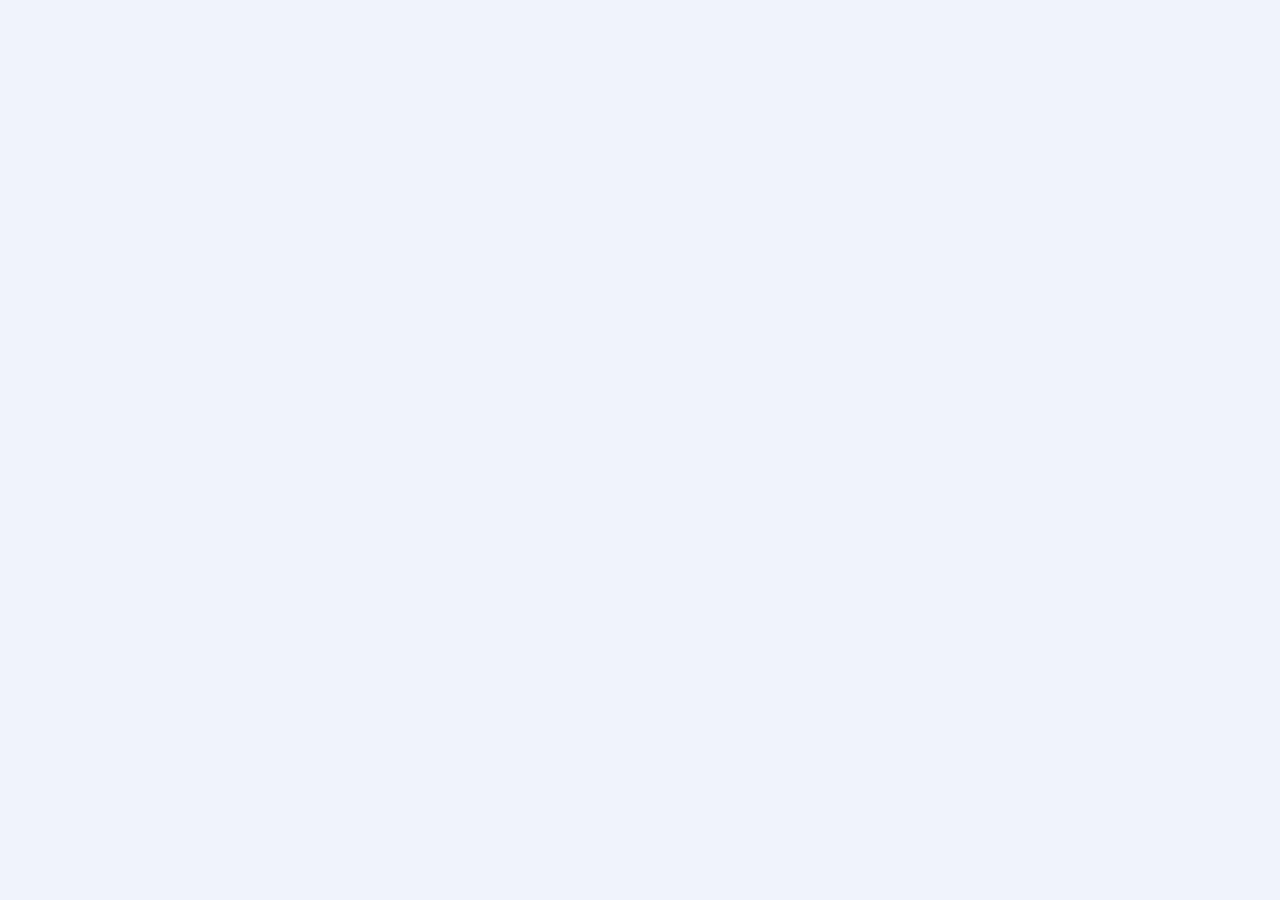
==== index.html @ 88517cd9 "restore app as index" ====
﻿<!DOCTYPE html>
<html lang="zh-CN">
<head>
    <meta charset="UTF-8">
    <script src="js/supabase-init.js"></script>
    <script src="https://cdn.jsdelivr.net/npm/@supabase/supabase-js@2/dist/umd/supabase.min.js" crossorigin="anonymous" onload="window.initSupabase()"></script>
    <script src="https://cdn.jsdelivr.net/npm/lz-string@1.5.0/libs/lz-string.min.js" crossorigin="anonymous" onerror="this.onerror=null;this.src='https://unpkg.com/lz-string@1.5.0/libs/lz-string.min.js'"></script>
    <!-- 🟢 [修复] 添加 XLSX 库支持 Excel 导入导出功能 -->
    <script src="https://cdn.jsdelivr.net/npm/xlsx@0.18.5/dist/xlsx.full.min.js" crossorigin="anonymous" onerror="this.onerror=null;this.src='https://unpkg.com/xlsx@0.18.5/dist/xlsx.full.min.js'"></script>
    <!-- 🟢 [修复] 添加 Alpine.js（教师卡片依赖） -->
    <script defer src="https://cdn.jsdelivr.net/npm/alpinejs@3.x.x/dist/cdn.min.js" crossorigin="anonymous" onerror="this.onerror=null;this.src='https://unpkg.com/alpinejs@3.x.x/dist/cdn.min.js'"></script>
    <!-- 🟢 [修复] 添加 Chart.js（报告图表依赖） -->
    <script defer src="https://cdn.jsdelivr.net/npm/chart.js@4.4.1/dist/chart.umd.min.js" crossorigin="anonymous" onerror="this.onerror=null;this.src='https://unpkg.com/chart.js@4.4.1/dist/chart.umd.min.js'"></script>
    <!-- 🟢 [修复] 添加 SweetAlert2（Swal 依赖） -->
    <script defer src="https://cdn.jsdelivr.net/npm/sweetalert2@11/dist/sweetalert2.all.min.js" crossorigin="anonymous" onerror="this.onerror=null;this.src='https://unpkg.com/sweetalert2@11/dist/sweetalert2.all.min.js'"></script>
    <!-- 🟢 [新增] 添加 jsPDF（PDF导出） -->
    <script defer src="https://cdn.jsdelivr.net/npm/jspdf@2.5.1/dist/jspdf.umd.min.js" crossorigin="anonymous" onerror="this.onerror=null;this.src='https://unpkg.com/jspdf@2.5.1/dist/jspdf.umd.min.js'"></script>
    <link rel="stylesheet" href="styles.css">
    <script defer src="js/cloud-manager.js"></script>

    <!-- ================== 样式定义 (CSS) ================== -->
    <style>
       :root { 
               // --- 家长查分轻量包生成器 已迁移到 js/inquiry-package.js ---
               // --- 班级分析会 PPT 生成器 已迁移到 js/report-exports.js ---
        /* 评论区 (展示单科详情) */
        .insta-comments {
            padding: 0 14px 14px 14px;
            font-size: 14px;
        }
        .insta-comment-row {
            display: flex;
            justify-content: space-between;
            margin-bottom: 4px;
        }
        .insta-comm-user { font-weight: 600; margin-right: 5px; }
        .insta-comm-text { color: #262626; }
        .insta-comm-score { font-weight: bold; color: #262626; }
        .insta-comm-rank { font-size: 12px; color: #8e8e8e; margin-left: 5px; }

        .insta-timestamp {
            padding: 0 14px 14px;
            font-size: 10px;
            color: #8e8e8e;
            text-transform: uppercase;
        }

        /* === 2. 手机端管理界面样式 (Teacher/Admin Mobile) === */
        #mobile-manager-app {
            display: none; /* 默认隐藏，JS控制显示 */
            padding-bottom: 70px;
            background: #f3f4f6;
            min-height: 100vh;
        }

            // === 家长查分轻量包生成器 已迁移到 js/inquiry-package.js ===
            // === 班级分析会 PPT 生成器 已迁移到 js/report-exports.js ===
                    </label>
                    <input type="text" id="login-class" placeholder="请输入班级 (仅家长/学生必填)" 
                           style="width:100%; padding:10px; border:1px solid #cbd5e1; border-radius:6px; outline:none;"
                           onkeydown="if(event.key==='Enter') Auth.login()">
                </div>

                        // === 家长查分轻量包生成器 已迁移到 js/inquiry-package.js ===
                        // === 班级分析会 PPT 生成器 已迁移到 js/report-exports.js ===
            <div class="sec-head">
                <h2>
                    <i class="ti ti-target"></i> 指标生达标核算
                    <span class="module-help-btn" onclick="showModuleHelp('indicator')">📘 计分公式</span>
                </h2>
                <div>
                    <button class="btn btn-blue" onclick="openTargetEditor()">
                        <i class="ti ti-edit"></i> 在线调整目标
                    </button>
                    <button class="btn btn-green" id="btn-indicator-calc" onclick="calcIndicators()">开始计算</button>
                    <button class="btn" onclick="exportExcel('indicator')">导出结果</button>
                </div>
            </div>
            <details class="explain-panel">
                <summary>口径说明（点击展开）</summary>
                <div class="explain-content">
                    <p>指标线：根据设定的名次或比例自动换算为分数线。</p>
                    <p>达标人数：总分达到对应指标线的学生数。</p>
                    <p>达标率：达标人数 ÷ 实考人数。</p>
                    <p>指标得分：按达标率进行标准化折算，用于校际比较。</p>
                </div>
            </details>
            <div class="table-wrap"><table id="tb-indicator"><thead><tr><th>学校名称</th><th>指标一(目标/达标)</th><th>得分</th><th>指标二(目标/达标)</th><th>得分</th><th>指标生总分</th><th>排名</th></tr></thead><tbody></tbody></table></div>
        </div>

        <!-- 5. 综合总排名 -->
        <div id="summary" class="section card-box">
            <div class="sec-head">
                <h2>
                    <i class="ti ti-report"></i> 综合分析报告 <span class="badge" style="background:#16a34a;">⭐ 教务常用</span>
                    <span class="module-help-btn" onclick="showModuleHelp('summary')">📘 权重说明</span>
                </h2>
                <div>
                    <button class="btn btn-green" onclick="calcSummary()">生成总排名</button>
                    <button class="btn btn-green" onclick="exportSummaryTable()">导出报告</button>
                    <button class="btn btn-orange" onclick="exportPPTReport()">
                        <i class="ti ti-presentation"></i> 导出汇报PPT
                    </button>
</div></div>
            <div class="table-wrap"><table id="tb-summary"><thead><tr><th>学校名称</th><th>两率一分得分</th><th>后1/3得分</th><th>指标生得分</th><th>综合总分</th><th>总排名</th></tr></thead><tbody></tbody></table></div>
        </div>

        <!-- 6. 本校教师分析 -->
        <div id="teacher-analysis" class="section card-box">
            <div class="sec-head">
                <h2>
                    <i class="ti ti-school"></i> 本校教师教学分析 <span class="badge" style="background:#0ea5e9;">📊 班主任必看</span>
                    <span class="module-help-btn" onclick="showModuleHelp('teacher')">📘 评价模型</span>
                </h2>
                <button class="btn" onclick="exportTeacherAnalysis()">导出教师分析</button>
            </div>
            <div class="info-bar" style="display:flex; align-items:center; justify-content:space-between; gap:10px;">
                <span>本校教师教学分析基于导入的教师信息和成绩数据，展示教师所教班级的整体表现，并与乡镇学校进行对比。</span>
                <button id="teacher-sync-cta" class="btn btn-orange" style="display:none; white-space:nowrap;" onclick="openTeacherSync()">去同步任课表</button>
            </div>
            <details class="explain-panel">
                <summary>指标口径说明（点击展开）</summary>
                <div class="explain-content">
                    <p>平均分：该教师所教班级、该学科所有有效成绩的算术平均。</p>
                    <p>优秀线/及格线：按年级实考人数比例自动划定，9年级优秀线取前15%，其他年级取前20%，及格线取前50%；单校总分可按“名次线”换算。</p>
                    <p>优秀率：优秀人数 ÷ 实考人数，优秀线来自本次年级分布阈值。</p>
                    <p>及格率：及格人数 ÷ 实考人数，及格线来自本次年级分布阈值。</p>

                    // === 家长查分轻量包生成器 已迁移到 js/inquiry-package.js ===
                    // === 班级分析会 PPT 生成器 已迁移到 js/report-exports.js ===
                </div>
            </div>
        </div>
        

            // === 家长查分轻量包生成器 已迁移到 js/inquiry-package.js ===
            // === 班级分析会 PPT 生成器 已迁移到 js/report-exports.js ===
                        </select>
                    </div>
                    <div style="margin-bottom:10px;">
                        <label style="font-size:12px;">榜单类型：</label>
                        <select id="posterSubjectSelect" style="width:100%; margin-bottom:5px;">
                            <option value="total">🏆 总分光荣榜</option>
                            <!-- JS动态填充科目 -->
                        </select>
                    </div>
                    <div style="margin-bottom:10px;">
                        <label style="font-size:12px;">上榜人数：</label>
                        <input type="number" id="posterCount" value="10" min="1" max="50" style="width:100%;">
                    </div>

                    <h4 style="margin-bottom:10px; border-bottom:1px solid #eee; padding-bottom:5px; margin-top:20px;">📝 3. 文案定制</h4>
                    <div style="margin-bottom:5px;"><input type="text" id="posterTitleInput" value="光荣榜" placeholder="大标题" style="width:100%;"></div>
                    <div style="margin-bottom:10px;"><input type="text" id="posterSubInput" value="本次期末考试优秀名单" placeholder="副标题" style="width:100%;"></div>
                    
                    <button class="btn btn-primary" style="width:100%; margin-top:10px;" onclick="renderPoster()">🔄 生成/刷新预览</button>
                </div>

                <!-- 右侧：预览画布 -->
                <div class="poster-preview-area">
                    <div id="poster-canvas" class="poster-canvas theme-red">
                        <div class="p-header">
                            <h1 class="p-title" contenteditable="true">光荣榜</h1>
                            <div class="p-sub" contenteditable="true">2024-2025学年 第一学期期末考试</div>
                        </div>
                        <div class="p-list" id="poster-list-container">
                            <!-- 列表项将在这里生成 -->
                            <div style="text-align:center; padding-top:100px; opacity:0.7;">
                                请在左侧选择数据并点击生成
                            </div>
                        </div>
                        <div class="p-footer" contenteditable="true">
                            星光不问赶路人 · 时光不负有心人<br>
                            xx中学教务处 宣
                        </div>
                    </div>
                </div>
            </div>
        </div>
    </div>


    <!-- 语音控制入口 -->
    <div id="voice-fab" class="voice-fab" onclick="VoiceControl.toggle()" title="点击开启语音控制">
        <i class="ti ti-microphone"></i>
    </div>

    <!-- 全屏语音 HUD -->
    <div id="voice-hud" class="voice-hud" onclick="VoiceControl.stop()">
        <div class="voice-wave">
            <div class="voice-bar"></div><div class="voice-bar"></div><div class="voice-bar"></div><div class="voice-bar"></div><div class="voice-bar"></div>
        </div>
        <div id="voice-status" class="voice-text-main">正在聆听...</div>
        <div id="voice-result" class="voice-text-sub">请说出指令，例如：“打开全科总表”</div>
        
        <div class="voice-cmd-list">
            <div class="voice-cmd-item"><span class="voice-cmd-key">"看总榜"</span> 跳转综合排名</div>
            <div class="voice-cmd-item"><span class="voice-cmd-key">"看教师"</span> 教师分析</div>
            <div class="voice-cmd-item"><span class="voice-cmd-key">"查某某"</span> 搜索学生</div>
            <div class="voice-cmd-item"><span class="voice-cmd-key">"全屏模式"</span> 隐藏菜单</div>
            <div class="voice-cmd-item"><span class="voice-cmd-key">"退出语音"</span> 关闭语音</div>
        </div>
        <div style="margin-top: 30px; font-size: 12px; color: #64748b;">(点击任意处关闭)</div>
    </div>

    <div id="drill-modal" class="modal" style="display: none; z-index: 12000;">
        <!-- 修改点：style 中宽度改为 95%，max-width 改为 1200px，高度改为 90vh -->
        <div class="modal-content" style="width: 95%; max-width: 1200px; height: 90vh; display: flex; flex-direction: column;">
            
            <div style="display:flex; justify-content:space-between; align-items:center; border-bottom:1px solid #eee; padding-bottom:10px; margin-bottom:10px;">
                <div style="display:flex; align-items:center; gap:10px;">
                    <button id="drill-back-btn" class="btn btn-sm btn-gray hidden" onclick="DrillSystem.goBack()">
                        <i class="ti ti-arrow-left"></i> 返回
                    </button>
                    <h3 id="drill-title" style="margin:0; color:var(--primary); font-size:18px;">数据详情</h3>
                </div>
                
                <div style="display:flex; gap:10px; align-items:center;">
                    <!-- 新增导出按钮 -->
                    <button id="drill-export-btn" class="btn btn-sm btn-green" onclick="DrillSystem.exportExcel()">
                        <i class="ti ti-file-export"></i> 导出为Excel
                    </button>
                    <button onclick="document.getElementById('drill-modal').style.display='none'" style="border:none; background:none; font-size:24px; cursor:pointer;">&times;</button>
                </div>
            </div>
            
            <!-- 内容区域 -->
            <div id="drill-content" style="flex:1; overflow-y:auto;"></div>
            
            <!-- 底部统计 -->
            <div id="drill-footer" style="border-top:1px solid #eee; padding-top:10px; margin-top:10px; font-size:12px; color:#666; text-align:right;"></div>
        </div>
    </div>

    <div id="target-editor-modal" class="modal" style="display: none; z-index: 11500;">
        <div class="modal-content" style="width: 90%; max-width: 1000px;">
            <div style="display:flex; justify-content:space-between; align-items:center; border-bottom:1px solid #eee; padding-bottom:10px; margin-bottom:10px;">
                <h3 style="color:var(--primary); margin:0;">🎯 设定各校指标目标</h3>
                <button onclick="document.getElementById('target-editor-modal').style.display='none'" style="border:none; background:none; font-size:24px; cursor:pointer;">&times;</button>
            </div>
            
            <div class="info-bar" style="margin-bottom:10px;">
                💡 提示：此处修改将直接更新内存数据，记得点击“开始计算”刷新结果。
            </div>

            <div class="table-wrap" style="max-height: 50vh; overflow-y: auto;">
                <table id="target-editor-table">
                    <thead>
                        <tr>
                            <th>学校名称</th>
                            <th style="background:#e0f2fe;">指标一目标 (人)</th>
                            <th style="background:#fff7ed;">指标二目标 (人)</th>
                        </tr>
                    </thead>
                    <tbody></tbody>
                </table>
            </div>

            <div style="margin-top:15px; text-align:right;">
                <button class="btn btn-gray" onclick="document.getElementById('target-editor-modal').style.display='none'">取消</button>
                <button class="btn btn-primary" onclick="saveTargetEditor()">💾 保存并重算</button>
            </div>
        </div>
    </div>

    <style>
        /* 钻取弹窗专用样式 */
        .drill-class-grid { display: grid; grid-template-columns: repeat(auto-fill, minmax(140px, 1fr)); gap: 10px; }
        .drill-class-card { 
            background: #f8fafc; border: 1px solid #e2e8f0; border-radius: 8px; padding: 10px; 
            cursor: pointer; transition: all 0.2s; text-align: center;
        }
        .drill-class-card:hover { transform: translateY(-2px); box-shadow: 0 4px 6px rgba(0,0,0,0.05); border-color: var(--primary); background: #eff6ff; }
        .drill-val { font-size: 18px; font-weight: 800; color: var(--primary); margin: 5px 0; }
        .drill-label { font-size: 12px; color: #64748b; }
        
        .drill-stu-list { display: flex; flex-wrap: wrap; gap: 8px; }
        .drill-stu-tag { 
            background: white; border: 1px solid #cbd5e1; padding: 4px 10px; border-radius: 4px; 
            font-size: 13px; display: flex; align-items: center; gap: 5px;
        }
        .drill-stu-score { color: var(--primary); font-weight: bold; font-family: monospace; }
        .clickable-num { cursor: pointer; text-decoration: underline; color: var(--primary); font-weight: bold; }
        .clickable-num:hover { color: #d97706; }
    </style>
    <!-- 批量打印隐藏容器 -->
    <div id="batch-print-container" style="display:none;"></div>
    <div id="desk-labels-print-area"></div>
    <!-- 全局快捷搜索弹窗 -->
    <div id="spotlight-mask" class="spotlight-mask" onclick="closeSpotlight(event)">
        <div class="spotlight-box" onclick="event.stopPropagation()">
            <div class="spotlight-input-wrap">
                <i class="ti ti-search" style="font-size:24px; color:var(--primary); margin-right:10px;"></i>
                <input type="text" id="spotlight-input" class="spotlight-input" placeholder="输入姓名、学校或班级..." oninput="doSpotlightSearch()">
            </div>
            <div id="spotlight-results" class="spotlight-results"></div>
            <div class="spotlight-hint">输入关键字搜索，点击结果可直接跳转至该生分析报告</div>
        </div>
    </div>
    <!-- 教师详情模态框 -->
    <div class="modal" id="teacherModal" style="display: none;">
        <div class="modal-content">
            <div style="display:flex; justify-content:space-between; align-items:center; margin-bottom:20px; border-bottom:1px solid #eee; padding-bottom:15px;">
                <h3 id="modalTeacherName" style="color:var(--primary);">教师姓名</h3><button id="closeModal" style="background:none; border:none; font-size:24px; cursor:pointer;">&times;</button>
            </div>
            <div style="display:grid; grid-template-columns: 1fr 1fr; gap:20px; margin-bottom:20px;">
                <div class="bg-gray-50"><h4 style="margin-bottom:15px; color:#333;">教学概况</h4><div style="display:flex; justify-content:space-around;"><div class="stat-item"><div class="stat-value" id="modalAvgScore">0.00</div><div class="stat-label">平均分</div></div><div class="stat-item"><div class="stat-value" id="modalExcellentRate">0%</div><div class="stat-label">优秀率</div></div><div class="stat-item"><div class="stat-value" id="modalPassRate">0%</div><div class="stat-label">及格率</div></div></div></div>
                <div class="bg-gray-50"><h4 style="margin-bottom:15px; color:#333;">对比分析</h4><div style="margin-bottom:10px;"><div style="display:flex; justify-content:space-between; font-size:12px; margin-bottom:5px;"><span>平均分对比</span><span id="modalAvgComparison">0%</span></div><div style="height:8px; background:#e2e8f0; border-radius:4px; overflow:hidden;"><div id="modalAvgProgress" style="width:0; height:100%; transition:1s;"></div></div></div></div>
            </div>
            <table class="subject-table" id="modalSubjectTable"><thead><tr><th>学科</th><th>平均分</th><th>对比</th><th>优秀率</th><th>对比</th><th>及格率</th><th>对比</th></tr></thead><tbody></tbody></table>
        </div>
    </div>

    <div class="modal" id="mobileShareModal" style="display: none; z-index: 10001;">
        <div class="modal-content" style="max-width: 450px; text-align: center; background: #333;">
            <div style="display:flex; justify-content:space-between; align-items:center; margin-bottom:10px;">
                <h3 style="color:white; font-size:16px;">📱 长按/右键保存图片</h3>
                <button onclick="document.getElementById('mobileShareModal').style.display='none'" style="background:none; border:none; color:white; font-size:24px; cursor:pointer;">&times;</button>
            </div>
            <div id="mobile-img-result" style="max-height: 80vh; overflow-y: auto; border:1px solid #555;">
                <!-- 图片将生成在这里 -->
            </div>
            <div style="margin-top:15px;">
                <button class="btn btn-primary" onclick="downloadMobileImage()">⬇️ 下载图片</button>
            </div>
        </div>
    </div>
    <!-- 同名同姓/转班 手动映射确认框 -->
    <div class="modal" id="mappingModal" style="display: none; z-index: 10002;">
        <div class="modal-content" style="max-width: 700px;">
            <div style="border-bottom:1px solid #eee; padding-bottom:10px; margin-bottom:15px;">
                <h3 style="color:#d97706; font-size:18px;">⚠️ 检测到疑似同名/转班学生</h3>
                <p style="font-size:13px; color:#666; margin-top:5px;">
                    系统发现以下学生在“上次考试”中有同名记录，但班级不一致（可能转班了）。<br>
                    请手动确认对应关系，以便精确计算进退步。
                </p>
            </div>
            
            <div class="table-wrap" style="max-height: 50vh; overflow-y: auto;">
                <table id="mappingTable" style="width:100%; font-size:13px;">
                    <thead>
                        <tr>
                            <th style="background:#fef3c7;">当前学生 (本次)</th>
                            <th style="background:#fef3c7;">选择对应的上次记录</th>
                        </tr>
                    </thead>
                    <tbody></tbody>
                </table>
            </div>

            <div style="margin-top:20px; text-align:right; display:flex; justify-content:flex-end; gap:10px;">
                <button class="btn btn-gray" onclick="document.getElementById('mappingModal').style.display='none'">取消分析</button>
                <button class="btn btn-primary" onclick="confirmMappingsAndRun()">✅ 确认匹配并继续</button>
            </div>
        </div>
    </div>
    <!-- 电子奖状模态框 -->
    <div id="cert-modal" class="modal" style="display: none; z-index: 10005;">
        <div class="modal-content" style="max-width: 550px; text-align: center; background: #fff; padding: 10px;">
            <!-- 这里是奖状的可视化区域 -->
            <div id="cert-capture-area" style="padding: 40px; background: #fffaf0; border: 12px double #b45309; position: relative; overflow: hidden; box-shadow: inset 0 0 50px rgba(180,83,9,0.05);">
                <!-- 背景装饰：由于是单文件，我们用 CSS 画一个简易防伪印章效果 -->
                <div style="position: absolute; bottom: 30px; right: 40px; width: 100px; height: 100px; border: 3px solid rgba(220,38,38,0.2); border-radius: 50%; display: flex; align-items: center; justify-content: center; color: rgba(220,38,38,0.2); font-weight: bold; transform: rotate(-15deg); pointer-events: none; font-size: 14px;">教务处核准</div>
                
                <h1 style="color: #b45309; font-size: 42px; margin-bottom: 5px; font-family: 'STKaiti', '楷体', serif;">荣誉证书</h1>
                <div style="width: 150px; height: 3px; background: #b45309; margin: 0 auto 25px;"></div>
                
                <p style="font-size: 22px; margin-top: 20px; text-align: left; line-height: 2;">
                    <strong id="cert-name" style="border-bottom: 2px solid #333; padding: 0 15px; color: #1e293b;">张三</strong> 同学：
                </p>
                <p style="text-align: left; text-indent: 2.5em; line-height: 2; font-size: 18px; color: #374151;">
                    在本次 <span id="cert-exam-name" style="font-weight: bold; color: #2563eb;">期末考试</span> 中，凭借坚持不懈的努力和出色的表现，获得了
                    <strong id="cert-honor" style="color: #dc2626; font-size: 24px;">“进步之星”</strong>
                    光荣称号，特发此证，以资鼓励！
                </p>
                <div style="margin-top: 50px; text-align: right; padding-right: 20px;">
                    <p style="font-weight: bold; font-size: 18px; color: #1e293b;" id="cert-school-footer">XX中学教务处</p>
                    <p id="cert-date" style="color: #64748b;">2024年12月</p>
                </div>
            </div>
            
            <!-- 底部操作按钮 -->
            <div style="margin-top: 20px; display: flex; gap: 15px; padding: 10px;">
                <button class="btn btn-orange" style="flex:1; font-size: 16px; height: 45px;" onclick="downloadCertificate()">
                    <i class="ti ti-download"></i> 保存奖状为高清图片
                </button>
                <button class="btn btn-gray" style="width: 100px;" onclick="document.getElementById('cert-modal').style.display='none'">关闭</button>
            </div>
        </div>
    </div>
    <div id="school-profile-modal" class="modal" style="display: none;">
        <div class="modal-content" style="width: 95%; max-width: 1400px;">
            <div style="display:flex; justify-content:space-between; align-items:center; margin-bottom:15px;">
                <h3 id="sp-title" style="margin:0; color:var(--primary); font-size:20px;">🏫 学校画像</h3>
                <button onclick="document.getElementById('school-profile-modal').style.display='none'" style="border:none; background:none; font-size:24px; cursor:pointer;">&times;</button>
            </div>
            
            <div class="school-modal-grid">
                <!-- 左侧：雷达图 -->
                <div style="background:#f8fafc; border-radius:8px; padding:10px; border:1px solid #e2e8f0; height:300px; position:relative;">
                    <h4 style="text-align:center; font-size:13px; color:#64748b; margin-bottom:5px;">学科均衡度诊断 (vs 全镇均值)</h4>
                    <div style="height:260px; width:100%;"><canvas id="schoolRadarChart"></canvas></div>
                </div>
                
                <!-- 右侧：数据概览 -->
                <div>
                    <h4 style="margin-bottom:10px; border-left:4px solid var(--primary); padding-left:8px;">📊 核心指标</h4>
                    <div class="fb-dashboard" style="grid-template-columns: 1fr 1fr; gap:10px; margin-bottom:15px;">
                        <div class="fb-card" style="padding:10px;">
                            <div class="fb-lbl">综合排名</div>
                            <div class="fb-val text-red" id="sp-rank">-</div>
                        </div>
                        <div class="fb-card" style="padding:10px;">
                            <div class="fb-lbl">考核总分</div>
                            <div class="fb-val text-blue" id="sp-score">-</div>
                        </div>
                        <div class="fb-card" style="padding:10px;">
                            <div class="fb-lbl">平均分赋分</div>
                            <div class="fb-val" id="sp-s1">-</div>
                        </div>
                        <div class="fb-card" style="padding:10px;">
                            <div class="fb-lbl">三率赋分</div>
                            <div class="fb-val" id="sp-s2">-</div>
                        </div>
                    </div>
                    
                    <div class="info-bar" style="font-size:12px;">
                        💡 <strong>诊断建议：</strong><br>
                        <span id="sp-diagnosis">点击学校查看分析...</span>
                    </div>
                </div>
            </div>

            <!-- 分数段分布图 (双轴) -->
            <div style="margin-top:20px; padding-top:15px; border-top:1px dashed #e2e8f0;">
                <h4 style="margin-bottom:10px; color:#333; font-size:14px; display:flex; justify-content:space-between;">
                    <span>📉 分数段结构对比 (本校 vs 全镇)</span>
                    <span style="font-weight:normal; font-size:12px; color:#666;">柱状=本校占比 | 折线=全镇均值</span>
                </h4>
                <div style="height:180px; width:100%; position:relative;">
                    <canvas id="schoolDistChart"></canvas>
                </div>
            </div>

            <div class="school-modal-actions">
                <span style="font-size:12px; color:#999; margin-right:auto; align-self:center;">跳转后将自动筛选该校数据</span>
                <button class="btn btn-purple" onclick="jumpToModule('class-comparison')"><i class="ti ti-layout-columns"></i> 班级对比</button>
                <button class="btn btn-blue" onclick="jumpToModule('teacher-analysis')"><i class="ti ti-school"></i> 教师评价</button>
                <button class="btn btn-green" onclick="jumpToModule('student-details')"><i class="ti ti-users"></i> 学生名单</button>
            </div>
        </div>
    </div>
    <!-- 外观设置模态框 -->
    <div id="skin-modal" class="modal" style="display: none; z-index: 11000;">
        <div class="modal-content" style="max-width: 500px;">
            <div style="display:flex; justify-content:space-between; align-items:center; margin-bottom:20px; border-bottom:1px solid #eee; padding-bottom:10px;">
                <h3 style="margin:0; color:var(--primary);"><i class="ti ti-palette"></i> 系统外观定制</h3>
                <button onclick="document.getElementById('skin-modal').style.display='none'" style="border:none; background:none; font-size:24px; cursor:pointer;">&times;</button>
            </div>

            <!-- 1. 主题色设置 -->
            <div style="margin-bottom: 25px;">
                <h4 style="margin-bottom:10px; color:#333;">1. 选择主色调</h4>
                <div style="display:flex; gap:10px; flex-wrap:wrap; margin-bottom:10px;">
                    <!-- 预设颜色 -->
                    <div onclick="setThemeColor('#4f46e5')" style="width:30px; height:30px; background:#4f46e5; border-radius:50%; cursor:pointer; border:2px solid #ddd;" title="默认紫"></div>
                    <div onclick="setThemeColor('#2563eb')" style="width:30px; height:30px; background:#2563eb; border-radius:50%; cursor:pointer; border:2px solid #ddd;" title="科技蓝"></div>
                    <div onclick="setThemeColor('#059669')" style="width:30px; height:30px; background:#059669; border-radius:50%; cursor:pointer; border:2px solid #ddd;" title="护眼绿"></div>
                    <div onclick="setThemeColor('#dc2626')" style="width:30px; height:30px; background:#dc2626; border-radius:50%; cursor:pointer; border:2px solid #ddd;" title="中国红"></div>
                    <div onclick="setThemeColor('#b45309')" style="width:30px; height:30px; background:#b45309; border-radius:50%; cursor:pointer; border:2px solid #ddd;" title="尊贵金"></div>
                    <div onclick="setThemeColor('#0f172a')" style="width:30px; height:30px; background:#0f172a; border-radius:50%; cursor:pointer; border:2px solid #ddd;" title="深邃黑"></div>
                </div>
                <div style="display:flex; align-items:center; gap:10px;">
                    <input type="color" id="custom-color-input" onchange="setThemeColor(this.value)" style="width:50px; height:30px; padding:0; border:none;">
                    <span style="font-size:12px; color:#666;">自定义颜色 (点击色块选择)</span>
                </div>
            </div>

            <!-- 2. Logo 设置 -->
            <div style="margin-bottom: 25px;">
                <h4 style="margin-bottom:10px; color:#333;">2. 定制校徽/Logo</h4>
                <div class="upload-box" style="padding:15px; border:1px dashed #ccc; min-height:auto;" onclick="document.getElementById('logoInput').click()">
                    <div style="color:var(--primary); font-size:20px;"><i class="ti ti-photo-up"></i> 点击上传 Logo 图片</div>
                    <p style="font-size:12px; color:#999; margin:5px 0;">建议使用透明背景 PNG，高度60px左右<br>图片将保存在本地浏览器中</p>
                    <input type="file" id="logoInput" accept="image/*" hidden onchange="handleLogoUpload(this)">
                </div>
                <button class="btn btn-gray btn-sm" onclick="clearLogo()" style="margin-top:5px;">🗑️ 清除 Logo</button>
            </div>

            <!-- 3. 标题设置 -->
            <div style="margin-bottom: 10px;">
                <h4 style="margin-bottom:10px; color:#333;">3. 系统名称</h4>
                <input type="text" id="custom-title-input" placeholder="默认为：乡镇学校成绩分析..." style="width:100%; margin-bottom:5px;" oninput="updateTitlePreview(this.value)">
                <button class="btn btn-primary" style="width:100%; margin-top:15px;" onclick="saveSkinSettings()">💾 保存并应用</button>
            </div>
        </div>
    </div>
    <div id="admin-modal" class="modal" style="display: none; z-index: 60000;">
        <div class="modal-content" style="max-width: 600px;"> <!-- 稍微调宽一点 -->
        <div style="display:flex; justify-content:space-between; align-items:center; border-bottom:1px solid #eee; padding-bottom:10px; margin-bottom:15px;">
            <div style="display:flex; align-items:center; gap:10px;">
                <h3 style="color:#b91c1c; margin:0;"><i class="ti ti-shield-lock"></i> 账号管理</h3>
                <!-- 新增：查看日志按钮 -->
                <button onclick="Logger.view()" style="font-size:12px; background:#fff; border:1px solid #ccc; padding:4px 8px; border-radius:4px; cursor:pointer; display:flex; align-items:center; gap:4px;">
                    <i class="ti ti-history"></i> 操作日志
                </button>
            </div>
            <button onclick="document.getElementById('admin-modal').style.display='none'" style="border:none; background:none; font-size:24px; cursor:pointer;">&times;</button>
        </div>
            
            <div class="info-bar" style="margin-bottom:20px;">
                此处功能将基于您在【数据中心】上传的 Excel 数据批量生成账号。<br>
                所有生成账号的默认初始密码均为 <strong>123456</strong>。
            </div>

            <div style="display:grid; gap:15px;">
                <!-- 功能区 1 -->
                <div style="background:#f8fafc; padding:15px; border-radius:8px; border:1px solid #e2e8f0;">
                    <h4 style="margin-bottom:10px; color:#334155;">1. 批量生成/重置账号</h4>
                    <div style="margin-bottom:10px;">
                        <label style="font-size:12px; font-weight:bold; color:#64748b; display:block; margin-bottom:5px;">
                            请选择要生成的学校 (多选):
                        </label>
                        <div id="admin-gen-school-list" style="max-height:100px; overflow-y:auto; background:white; border:1px solid #cbd5e1; border-radius:4px; padding:5px; font-size:12px;">
                            <div style="color:#999; text-align:center; padding:10px;">暂无数据，请先上传成绩</div>
                        </div>
                        <div style="text-align:right; margin-top:2px;">
                            <a href="javascript:void(0)" onclick="Auth.toggleAllSchools(true)" style="font-size:11px; color:var(--primary);">全选</a> / 
                            <a href="javascript:void(0)" onclick="Auth.toggleAllSchools(false)" style="font-size:11px; color:var(--primary);">清空</a>
                        </div>
                    </div>
                    <button class="btn btn-primary" onclick="Auth.generateAccounts()" style="width:100%;">
                        <i class="ti ti-user-plus"></i> 一键生成所有账号 (教师+家长)
                    </button>
                    <button class="btn btn-green" onclick="Auth.exportAccounts()" style="width:100%; background:#059669; color:white;">
                        <i class="ti ti-file-export"></i> 导出账号密码表 (Excel)
                    </button>
<!-- 新增：批量同步云端按钮 -->
                <button class="btn btn-blue" onclick="Auth.syncBatchToCloud()" style="width:100%; background:#2563eb; color:white; margin-top:5px;">
                    <i class="ti ti-cloud-upload"></i> 一键同步所有账号到云端 (Database)
                </button>
                <p style="font-size:11px; color:#64748b; margin-top:2px; text-align:center;">
                    将本地生成的账号批量写入 Supabase 数据库，以便用户登录。
                </p>
<!-- 新增：清空云端按钮 -->
                <div style="margin-top:10px; border-top:1px dashed #e2e8f0; padding-top:10px;">
                    <button class="btn btn-danger" onclick="Auth.deleteCloudAccounts()" style="width:100%; background:#dc2626; color:white;">
                        <i class="ti ti-trash-x"></i> ⚠️ 清空云端所有普通账号
                    </button>
                    <p style="font-size:11px; color:#ef4444; margin-top:2px; text-align:center;">
                        警告：将删除云端所有家长和教师账号（保留管理员）。
                    </p>
                </div>
                    <hr style="margin: 15px 0; border:0; border-top:1px dashed #ccc;">
                    <h4 style="margin-bottom:10px; color:#7c3aed;">🚀 发送给家长</h4>
                    <button class="btn btn-purple" onclick="Packager.exportDistributableHTML()" style="width:100%; background:#7c3aed; color:white; font-weight:bold;">
                        <i class="ti ti-package"></i> 生成可分发网页 (含数据)
                    </button>
                    <p style="font-size:11px; color:#7c3aed; margin-top:5px; background:#f3e8ff; padding:5px; border-radius:4px;">
                        生成一个内置了成绩和账号的新HTML文件。请把这个新文件发到家长群。
                    </p>
                    <p style="font-size:12px; color:#666; margin-top:5px;">
                        教师账号 = 教师姓名 (默认密码 yssy2016)<br> <!-- 🟢 修改点：更新显示文本 -->
                        家长账号 = 学生姓名 (默认密码 123456)
                    </p>
                </div>

                <!-- 功能区 2: 云端账号管理 (修正版) -->
            <div style="background:#fff; padding:15px; border:1px solid #cbd5e1; border-radius:8px; box-shadow: 0 2px 4px rgba(0,0,0,0.05);">
                                
                <!-- 👇👇👇 🟢 修改：增加了班主任、级部主任选项，以及右侧的 Excel 工具栏 🟢 👇👇👇 -->
                <div style="display:flex; justify-content:space-between; align-items:center; margin-bottom:5px;">
                     <h4 style="margin:0; color:#0369a1;"><i class="ti ti-cloud-upload"></i> 2. 添加/管理云端账号</h4>
                     <div style="display:flex; gap:5px;">
                        <button class="btn btn-sm btn-green" onclick="AccountExcel.downloadTemplate()" title="下载导入模板">
                            <i class="ti ti-download"></i> 模板
                        </button>
                        <button class="btn btn-sm btn-orange" onclick="document.getElementById('accExcelInput').click()" title="上传Excel批量导入">
                            <i class="ti ti-file-import"></i> 导入
                        </button>
                        <input type="file" id="accExcelInput" accept=".xlsx,.xls" hidden onchange="AccountExcel.upload(this)">
                     </div>
                </div>

                <div style="display:flex; gap:5px; margin-bottom:10px;">
                    <select id="manual-role" style="padding:8px; border:1px solid #ccc; width:30%; font-size:12px;" onchange="toggleAdminManualInput()">
                        <option value="teacher">👨‍🏫 科任教师</option>
                        <option value="class_teacher">📋 班主任</option>
                        <option value="grade_director">🚀 级部主任</option>
                        <option value="director">🎓 教务主任</option>
                        <option value="parent">👨‍👩‍👧 家长</option>
                        <option value="admin">🔑 管理员</option>
                    </select>
                    <!-- 级部输入框 (默认隐藏) -->
                    <input type="text" id="manual-grade" placeholder="级部(如:7)" style="padding:8px; border:1px solid #ccc; width:20%; display:none;">
                    
                    <input type="text" id="manual-school" placeholder="所属学校 (必填)" style="padding:8px; border:1px solid #ccc; width:25%;">
                    <input type="text" id="manual-name" placeholder="账号/姓名" style="padding:8px; border:1px solid #ccc; flex:1;">
                </div>

                <!-- 班级输入框 (默认隐藏，仅家长需要) -->
                <div id="manual-class-wrap" style="margin-bottom:10px; display:none;">
                    <input type="text" id="manual-class" placeholder="输入班级 (如: 701，家长必填)" style="width:100%; padding:8px; border:1px solid #ccc;">
                </div>

                <div style="display:flex; gap:10px;">
                    <input type="text" id="manual-pass" value="123456" placeholder="密码" style="padding:8px; border-radius:4px; border:1px solid #ccc; width:60%;">
                    <!-- 这里的 onclick 必须指向 Auth.addCloudAccount -->
                    <button class="btn btn-primary" onclick="Auth.addCloudAccount()" style="flex:1;">添加/更新</button>
                </div>
                <p style="font-size:12px; color:#999; margin-top:5px;">提示：直接写入云端数据库。账号必须唯一。</p>
            </div>

                
                <!-- 功能区 3 -->
                <div style="background:#fff; padding:15px; border:1px solid #eee; border-radius:8px;">
                    <h4 style="margin-bottom:10px; color:#333;">3. 修改管理员密码</h4>
                    <div style="display:flex; gap:10px;">
                        <input type="text" id="new-admin-pass" placeholder="输入新密码" style="padding:8px; flex:1; border:1px solid #cbd5e1; border-radius:4px;">
                        <button class="btn btn-gray" onclick="changeAdminPass()">确认修改</button>
                    </div>
                </div>
                <div style="background:#f0fdf4; padding:15px; border:1px solid #86efac; border-radius:8px; margin-top:5px;">
                    <h4 style="margin-bottom:10px; color:#166534;"><i class="ti ti-cloud-download"></i> 4. 导出云端所有账号 (完整备份)</h4>
                    <div style="display:flex; justify-content:space-between; align-items:center;">
                        <p style="font-size:12px; color:#15803d; margin:0; flex:1;">
                            此功能直接从云端数据库下载，包含<strong>批量生成</strong>、<strong>手动添加</strong>及<strong>Excel导入</strong>的所有账号。<br>
                            包含：角色、学校、班级、账号、密码。
                        </p>
                        <button class="btn btn-green" onclick="Auth.exportAllCloudAccounts()" style="background:#16a34a; color:white; font-weight:bold; box-shadow:0 2px 5px rgba(0,0,0,0.1);">
                            <i class="ti ti-download"></i> 下载全量账号表
                        </button>
                    </div>
                </div>
            </div>
        </div>
    </div>

    <script defer src="js/account-admin.js"></script>
    <script defer src="js/app-core-part1.js"></script>
    <script defer src="js/navigation.js"></script>
    <script defer src="js/excel-utils.js"></script>
    <script defer src="js/auth-issues.js"></script>
    <script defer src="js/packager-help.js"></script>
    <script defer src="js/worker-source.js"></script>
    <script defer src="js/cohort-archive.js"></script>
    <script defer src="js/spotlight-help.js"></script>
    <script defer src="js/data-manager.js"></script>
    <script defer src="js/role-status.js"></script>
    <script defer src="js/project-snapshot.js"></script>
    <script defer src="js/skin-voice.js"></script>
    <script defer src="js/school-profile.js"></script>
    <script defer src="js/sse-tools.js"></script>
    <script defer src="js/app-state-vars.js"></script>
    <script defer src="js/privacy-guest-mode.js"></script>
    <script defer src="js/drill-system.js"></script>
    <script defer src="js/high-score.js"></script>
    <script defer src="js/batch-ai-comments.js"></script>
    <script defer src="js/table-visuals.js"></script>
    <script defer src="js/seat-print-tools.js"></script>
    <script defer src="js/admin-runtime.js"></script>
    <script defer src="js/app-runtime-core.js"></script>
    <script defer src="js/data-processing.js"></script>
    <script defer src="js/table-render.js"></script>
    <script defer src="js/select-updates.js"></script>
    <script defer src="js/teacher-analysis.js"></script>
    <script defer src="js/correlation-analysis.js"></script>
    <script defer src="js/progress-analysis.js"></script>
    <script defer src="js/analysis-tools.js"></script>
    <script defer src="js/analysis-extensions.js"></script>
    <script defer src="js/ai-chat.js"></script>
    <script defer src="js/student-details.js"></script>
    <script defer src="js/fb-division.js"></script>
    <script defer src="js/inquiry-package.js"></script>
    <script defer src="js/exam-scheduler.js"></script>
    <script defer src="js/grade-scheduler.js"></script>
    <script defer src="js/poster-tools.js"></script>
    <script defer src="js/marginal-push.js"></script>
    <script defer src="js/seat-adjust.js"></script>
    <script defer src="js/fb-seat-map.js"></script>
    <script defer src="js/mutual-aid.js"></script>
    <script defer src="js/ai-report-tools.js"></script>
    <script defer src="js/report-exports.js"></script>
    <script defer src="js/report-card.js"></script>
    <script defer src="js/ai-class-report.js"></script>
    
<!-- 核心逻辑已全部迁移到各 js 文件 -->
<button id="back-to-top" onclick="window.scrollTo({top: 0, behavior: 'smooth'})" 
        style="position: fixed; bottom: 30px; left: 30px; width: 45px; height: 45px; 
               border-radius: 50%; background: rgba(30, 41, 59, 0.8); color: white; 
               border: none; cursor: pointer; display: none; z-index: 999; 
               box-shadow: 0 4px 6px rgba(0,0,0,0.1); transition: all 0.3s;">
    <i class="ti ti-arrow-up" style="font-size: 20px;"></i>
</button>
<!-- 修改密码模态框 -->
<div id="user-password-modal" class="modal" style="display: none; z-index: 70000;">
    <div class="modal-content" style="max-width: 400px;">
        <div style="display:flex; justify-content:space-between; align-items:center; border-bottom:1px solid #eee; padding-bottom:10px; margin-bottom:15px;">
            <h3 style="color:var(--primary); margin:0;"><i class="ti ti-lock"></i> 修改个人密码</h3>
            <button onclick="document.getElementById('user-password-modal').style.display='none'" style="border:none; background:none; font-size:24px; cursor:pointer;">&times;</button>
        </div>
        
        <div style="display:flex; flex-direction:column; gap:15px;">
            <div>
                <label style="font-size:12px; font-weight:bold; color:#666;">当前旧密码</label>
                <input type="password" id="upm-old" placeholder="输入当前密码" style="width:100%; padding:10px; border:1px solid #ccc; border-radius:6px;">
            </div>
            <div>
                <label style="font-size:12px; font-weight:bold; color:#666;">新密码 (建议字母+数字)</label>
                <input type="password" id="upm-new" placeholder="输入新密码" style="width:100%; padding:10px; border:1px solid #ccc; border-radius:6px;">
            </div>
            <div>
                <label style="font-size:12px; font-weight:bold; color:#666;">确认新密码</label>
                <input type="password" id="upm-confirm" placeholder="再次输入新密码" style="width:100%; padding:10px; border:1px solid #ccc; border-radius:6px;">
            </div>
            
            <button class="btn btn-primary" onclick="submitUserPasswordChange()" style="padding:12px; margin-top:10px;">
                确认修改并同步
            </button>
        </div>
    </div>
</div>

<!-- 1. 家长端：申诉提交弹窗 -->
<div id="issue-submit-modal" class="modal" style="display: none; z-index: 75000;">
    <div class="modal-content" style="max-width: 500px;">
        <div style="border-bottom:1px solid #eee; padding-bottom:15px; margin-bottom:15px;">
            <h3 style="color:#b45309; margin:0; font-size:18px;">📝 成绩核查申请</h3>
            <p style="font-size:12px; color:#666; margin-top:5px;">请填写具体问题，教务处将在核实后处理。</p>
        </div>
        
        <div style="display:grid; gap:15px;">
            <!-- 隐藏域：自动填充学生信息 -->
            <div style="background:#f9fafb; padding:10px; border-radius:6px; font-size:13px; color:#374151; display:flex; gap:10px;">
                <input type="text" id="issue-student-school" readonly style="flex:1; border:none; background:transparent; font-weight:bold;">
                <input type="text" id="issue-student-class" readonly style="width:60px; border:none; background:transparent; font-weight:bold;">
                <input type="text" id="issue-student-name" readonly style="width:80px; border:none; background:transparent; font-weight:bold;">
            </div>

            <div>
                <label style="font-size:12px; font-weight:bold; color:#374151;">问题类型</label>
                <select id="issue-type" style="width:100%; padding:8px; border:1px solid #d1d5db; border-radius:6px; margin-top:5px;">
                    <option value="缺考/零分">❌ 显示缺考/零分 (实际已考)</option>
                    <option value="分数错误">📉 分数与预估严重不符</option>
                    <option value="信息有误">🆔 姓名/考号错误</option>
                    <option value="其他">📝 其他问题</option>
                </select>
            </div>

            <div>
                <label style="font-size:12px; font-weight:bold; color:#374151;">具体说明 (必填)</label>
                <textarea id="issue-desc" rows="4" placeholder="例如：数学试卷已交，但系统显示0分。大致预估分数为90分左右。" style="width:100%; padding:10px; border:1px solid #d1d5db; border-radius:6px; margin-top:5px; font-size:14px;"></textarea>
            </div>

            <div>
                <label style="font-size:12px; font-weight:bold; color:#374151;">联系电话 (选填)</label>
                <input type="text" id="issue-contact" placeholder="方便老师回访" style="width:100%; padding:8px; border:1px solid #d1d5db; border-radius:6px; margin-top:5px;">
            </div>

            <div style="display:flex; gap:10px; margin-top:10px;">
                <button class="btn btn-gray" style="flex:1;" onclick="document.getElementById('issue-submit-modal').style.display='none'">取消</button>
                <button class="btn btn-primary" style="flex:1; background:#b45309;" onclick="IssueManager.submit()">🚀 提交申请</button>
            </div>
        </div>
    </div>
</div>

<!-- 2. 管理员端：消息处理中心 -->
<div id="admin-issue-modal" class="modal" style="display: none; z-index: 76000;">
    <div class="modal-content" style="max-width: 800px; height: 80vh; display: flex; flex-direction: column;">
        <!-- 顶部标题栏 -->
        <div style="display:flex; justify-content:space-between; align-items:center; border-bottom:1px solid #eee; padding-bottom:10px; margin-bottom:10px;">
            <div style="display:flex; align-items:center; gap:10px;">
                <!-- 动态标题 ID -->
                <h3 style="color:var(--primary); margin:0;" id="issue-modal-title"><i class="ti ti-bell"></i> 申诉反馈中心</h3>
                <button class="btn btn-sm btn-gray" onclick="IssueManager.loadIssues()"><i class="ti ti-refresh"></i> 刷新</button>
            </div>
            <button onclick="document.getElementById('admin-issue-modal').style.display='none'" style="border:none; background:none; font-size:24px; cursor:pointer;">&times;</button>
        </div>
        
        <!-- 操作工具栏 (包含正常模式和历史模式两套按钮) -->
        <div style="display:flex; justify-content:space-between; align-items:center; margin-bottom:10px;">
            
            <!-- A. 正常模式的操作按钮 -->
            <div style="display:flex; gap:10px;" id="issue-normal-actions">
                <button class="btn btn-sm btn-danger" onclick="IssueManager.batchSoftDelete()">
                    <i class="ti ti-trash"></i> 批量删除 (放入回收站)
                </button>
                <div style="font-size:12px; color:#666; display:flex; align-items:center;">
                    <input type="checkbox" id="issue-check-all" onchange="IssueManager.toggleSelectAll(this)" style="margin-right:5px;"> 全选
                </div>
            </div>
            
            <!-- B. 历史记录模式的操作按钮 (默认隐藏) -->
            <div style="display:none; gap:10px;" id="issue-history-actions">
                <button class="btn btn-sm btn-danger" style="background:#b91c1c; border-color:#991b1b;" onclick="IssueManager.batchHardDelete()">
                    <i class="ti ti-trash-x"></i> 彻底粉碎选中
                </button>
                <button class="btn btn-sm btn-green" onclick="IssueManager.batchRestore()">
                    <i class="ti ti-rotate"></i> 还原选中
                </button>
                <div style="font-size:12px; color:#666; display:flex; align-items:center;">
                    <input type="checkbox" id="issue-history-check-all" onchange="IssueManager.toggleSelectAll(this)" style="margin-right:5px;"> 全选
                </div>
            </div>

            <!-- C. 切换视图按钮 -->
            <div>
                <button class="btn btn-sm btn-gray" id="btn-issue-history" onclick="IssueManager.toggleHistoryView()">
                    <i class="ti ti-history"></i> 查看删除历史
                </button>
            </div>
        </div>

        <!-- 提示条 -->
        <div id="issue-tip-bar" style="background:#fffbeb; color:#92400e; padding:10px; border-radius:6px; font-size:12px; margin-bottom:10px;">
            <i class="ti ti-info-circle"></i> 提示：处理完问题后，请点击“标记已阅/解决”。点击“批量删除”会将记录移入历史记录。
        </div>

        <!-- 列表容器 -->
        <div id="admin-issue-list" style="flex:1; overflow-y:auto; background:#f9fafb; padding:10px; border-radius:8px; border:1px solid #e5e7eb;">
            <!-- JS 动态加载内容 -->
        </div>
    </div>
</div>

<!-- 3. 管理员端：操作日志管理中心 -->
<div id="admin-log-modal" class="modal" style="display: none; z-index: 77000;">
    <div class="modal-content" style="max-width: 900px; height: 85vh; display: flex; flex-direction: column;">
        <!-- 标题栏 -->
        <div style="display:flex; justify-content:space-between; align-items:center; border-bottom:1px solid #eee; padding-bottom:10px; margin-bottom:10px;">
            <div style="display:flex; align-items:center; gap:10px;">
                <h3 style="color:#333; margin:0;" id="log-modal-title"><i class="ti ti-history"></i> 系统操作日志</h3>
                <button class="btn btn-sm btn-gray" onclick="Logger.loadLogs()"><i class="ti ti-refresh"></i> 刷新</button>
            </div>
            <button onclick="document.getElementById('admin-log-modal').style.display='none'" style="border:none; background:none; font-size:24px; cursor:pointer;">&times;</button>
        </div>
        
        <!-- 操作栏 -->
        <div style="display:flex; justify-content:space-between; align-items:center; margin-bottom:10px;">
            <!-- 正常模式按钮 -->
            <div style="display:flex; gap:10px;" id="log-normal-actions">
                <button class="btn btn-sm btn-danger" onclick="Logger.batchSoftDelete()">
                    <i class="ti ti-trash"></i> 批量删除
                </button>
                <div style="font-size:12px; color:#666; display:flex; align-items:center;">
                    <input type="checkbox" id="log-check-all" onchange="Logger.toggleSelectAll(this)" style="margin-right:5px;"> 全选
                </div>
            </div>
            
            <!-- 历史模式按钮 -->
            <div style="display:none; gap:10px;" id="log-history-actions">
                <button class="btn btn-sm btn-danger" style="background:#b91c1c;" onclick="Logger.batchHardDelete()">
                    <i class="ti ti-trash-x"></i> 彻底粉碎选中
                </button>
                <button class="btn btn-sm btn-green" onclick="Logger.batchRestore()">
                    <i class="ti ti-rotate"></i> 还原选中
                </button>
                <div style="font-size:12px; color:#666; display:flex; align-items:center;">
                    <input type="checkbox" id="log-history-check-all" onchange="Logger.toggleSelectAll(this)" style="margin-right:5px;"> 全选
                </div>
            </div>

            <!-- 视图切换 -->
            <div>
                <button class="btn btn-sm btn-gray" id="btn-log-history" onclick="Logger.toggleHistoryView()">
                    <i class="ti ti-recycle"></i> 日志回收站
                </button>
            </div>
        </div>

        <!-- 列表容器 -->
        <div id="admin-log-list" style="flex:1; overflow-y:auto; background:#f9fafb; padding:0; border:1px solid #e5e7eb; border-radius:4px;">
            <!-- 表格将在这里生成 -->
        </div>
        
        <!-- 底部简单分页或统计 -->
        <div style="padding-top:10px; font-size:12px; color:#999; text-align:right;">
            显示最近 100 条记录
        </div>
    </div>
</div>

<!-- 4. 通用：账号搜索与密码管理 (多角色权限) -->
<div id="account-manager-modal" class="modal" style="display: none; z-index: 78000;">
    <div class="modal-content" style="max-width: 700px; height: 80vh; display: flex; flex-direction: column;">
        
        <div style="display:flex; justify-content:space-between; align-items:center; border-bottom:1px solid #eee; padding-bottom:10px; margin-bottom:15px;">
            <h3 style="color:var(--primary); margin:0;"><i class="ti ti-user-search"></i> 账号搜索与管理</h3>
            <button onclick="document.getElementById('account-manager-modal').style.display='none'" style="border:none; background:none; font-size:24px; cursor:pointer;">&times;</button>
        </div>

        <!-- 搜索区 -->
        <div style="background:#f8fafc; padding:15px; border-radius:8px; border:1px solid #e2e8f0; margin-bottom:15px;">
            <div style="display:flex; gap:10px;">
                <input type="text" id="acc-search-input" placeholder="输入姓名或账号进行查找..." 
                       style="flex:1; padding:10px; border:1px solid #cbd5e1; border-radius:6px;"
                       onkeydown="if(event.key==='Enter') AccountManager.search()">
                <button class="btn btn-primary" onclick="AccountManager.search()">
                    <i class="ti ti-search"></i> 搜索
                </button>
            </div>
            <div id="acc-permission-hint" style="font-size:12px; color:#64748b; margin-top:8px;">
                <!-- JS 会在这里显示当前用户的权限范围提示 -->
            </div>
        </div>

        <!-- 列表容器 -->
        <div class="table-wrap" style="flex:1; overflow-y:auto; box-shadow:none; border:1px solid #e2e8f0;">
            <table id="acc-result-table">
                <thead>
                    <tr>
                        <th>账号/姓名</th>
                        <th>角色</th>
                        <th>班级/范围</th>
                        <th>当前密码</th>
                        <th>操作</th>
                    </tr>
                </thead>
                <tbody>
                    <tr><td colspan="5" style="text-align:center; padding:30px; color:#999;">请输入关键字搜索</td></tr>
                </tbody>
            </table>
        </div>
    </div>
</div>

<!-- 5. 数据综合管理后台 (成绩/教师/档案) -->
<div id="data-manager-modal" class="modal" style="display: none; z-index: 79000;">
    <div class="modal-content" style="max-width: 900px; height: 90vh; display: flex; flex-direction: column;">
        
        <div style="display:flex; justify-content:space-between; align-items:center; border-bottom:1px solid #eee; padding-bottom:10px; margin-bottom:15px;">
            <!-- ✋ 🔴 [旧代码]：标题 -->
            <h3 style="color:#0f172a; margin:0;"><i class="ti ti-database-edit"></i> 教务数据综合管理</h3>
            <!-- 🟢 [新代码]：修改标题，体现云端属性 -->
            <h3 style="color:#0f172a; margin:0;"><i class="ti ti-cloud-cog"></i> 云端教务数据综合控制台</h3>
            <!-- ✋ 🟢 [修改结束] -->

            <div style="display:flex; gap:10px;">
                <button class="btn btn-sm btn-purple" onclick="DataManager.saveAndSync()">
                    <i class="ti ti-cloud-upload"></i> 保存修改并同步云端
                </button>
                <button onclick="document.getElementById('data-manager-modal').style.display='none'" style="border:none; background:none; font-size:24px; cursor:pointer;">&times;</button>
            </div>
        </div>

        <!-- 顶部 Tab 切换 -->
        <div style="display:flex; gap:10px; margin-bottom:15px; border-bottom:1px solid #e2e8f0; padding-bottom:10px; overflow-x:auto;">
            <div class="login-tab active" id="tab-data-stu" onclick="DataManager.switchTab('student')">
                <i class="ti ti-users"></i> 学生成绩
            </div>
            
            <div class="login-tab" id="tab-data-tea" onclick="DataManager.switchTab('teacher')">
                <i class="ti ti-id"></i> 教师任课
            </div>
                        
            <div class="login-tab" id="tab-data-params" onclick="DataManager.switchTab('params')">
                <i class="ti ti-settings"></i> 年级指标参数
            </div>
            <div class="login-tab" id="tab-data-targets" onclick="DataManager.switchTab('targets')">
                <i class="ti ti-target"></i> 目标人数管理
            </div>
                      
            <div class="login-tab" id="tab-data-sql" onclick="DataManager.switchTab('sql')">
                <i class="ti ti-terminal-2"></i> SQL 极速查询
            </div>
            <div class="login-tab" id="tab-data-cloud" onclick="DataManager.switchTab('cloud')">
                <i class="ti ti-cloud"></i> 云端存档管理
            </div>
            <div class="login-tab" id="tab-data-history" onclick="DataManager.switchTab('history')">
                <i class="ti ti-history"></i> 历史数据对比
            </div>
        </div>

        <!-- 搜索工具栏 (仅在学生/教师 Tab 显示) -->
        <div id="dm-search-bar" style="background:#f8fafc; padding:10px; border-radius:8px; border:1px solid #e2e8f0; margin-bottom:10px; display:flex; gap:10px;">
            <input type="text" id="dm-search-input" placeholder="输入姓名/班级/考号筛选..." 
                   style="flex:1; padding:8px; border:1px solid #cbd5e1; border-radius:4px;"
                   oninput="DataManager.renderCurrentTab()">
            <button class="btn btn-sm btn-primary" onclick="DataManager.renderCurrentTab()">搜索</button>
        </div>

        <!-- 列表容器 -->
        <div class="table-wrap" style="flex:1; overflow-y:auto; box-shadow:none; border:1px solid #e2e8f0;">
            <!-- 学生表 -->
            <table id="dm-student-table" style="font-size:12px;">
                <thead>
                    <tr><th>学校</th><th>班级</th><th>姓名</th><th>考号</th><th>总分</th><th>操作</th></tr>
                </thead>
                <tbody></tbody>
            </table>

            <!-- ==================== 教师任课管理区域 ==================== -->
            <div id="dm-teacher-area" style="display:none;">
                <!-- 顶部控制栏 -->
                <div style="background:#f8fafc; padding:12px; border-bottom:2px solid #e2e8f0; display:flex; justify-content:space-between; align-items:center; flex-wrap:wrap; gap:12px; position:sticky; top:0; z-index:10; box-shadow: 0 2px 4px rgba(0,0,0,0.05);">
                    
                    <!-- 左侧：学校和学期选择 -->
                    <div style="display:flex; align-items:center; gap:12px; flex-wrap:wrap;">
                        <div style="display:flex; align-items:center; gap:6px;">
                            <label style="font-weight:bold; color:#334155; font-size:13px;">🏫 本校：</label>
                            <select id="dm-teacher-school-select" style="padding:6px 10px; width:160px; font-size:12px; border:1px solid #cbd5e1; border-radius:6px; outline:none;" onchange="DataManager.updateTeacherSchoolFilter()">
                                <option value="">-- 显示全部 --</option>
                            </select>
                        </div>
                        
                        <div style="display:flex; align-items:center; gap:6px;">
                            <label style="font-weight:bold; color:#334155; font-size:13px;">📅 学期：</label>
                            <select id="dm-teacher-term-select" style="padding:6px 10px; width:200px; font-size:12px; border:1px solid #cbd5e1; border-radius:6px; outline:none;" onchange="DataManager.switchTeacherTerm(this.value)"></select>
                        </div>
                    </div>

                    <!-- 右侧：操作按钮组 -->
                    <div style="display:flex; gap:8px; align-items:center; flex-wrap:wrap;">
                        <button class="btn btn-sm btn-purple" onclick="CloudManager.loadTeachers()" title="从云端同步本学期的教师任课数据" style="padding:6px 12px; font-size:12px; display:flex; align-items:center; gap:4px;">
                            <i class="ti ti-cloud-download"></i> 云端同步
                        </button>

                        <button class="btn btn-sm btn-orange" onclick="CloudManager.saveTeachers()" title="保存当前教师任课数据到云端" style="padding:6px 12px; font-size:12px; display:flex; align-items:center; gap:4px;">
                            <i class="ti ti-cloud-upload"></i> 上传云端
                        </button>

                        <button class="btn btn-sm btn-green" onclick="document.getElementById('dm-teacher-file').click()" title="导入Excel格式的教师任课表" style="padding:6px 12px; font-size:12px; display:flex; align-items:center; gap:4px;">
                            <i class="ti ti-file-import"></i> Excel导入
                        </button>
                        <input type="file" id="dm-teacher-file" accept=".xlsx,.xls" hidden onchange="DataManager.handleTeacherUpload(this)">
                        
                        <button class="btn btn-sm btn-primary" onclick="DataManager.addTeacher()" title="手动添加一条教师任课记录" style="padding:6px 12px; font-size:12px; display:flex; align-items:center; gap:4px;">
                            <i class="ti ti-plus"></i> 手动新增
                        </button>
                        
                        <button class="btn btn-sm" onclick="downloadTemplate('teacher')" title="下载教师任课表Excel模板" style="padding:6px 12px; font-size:12px; background:white; border:1px solid #cbd5e1; color:#475569; display:flex; align-items:center; gap:4px;">
                            <i class="ti ti-download"></i> 下载模板
                        </button>
                    </div>
                </div>

                <!-- 提示信息栏 -->
                <div style="background:#eff6ff; border-left:4px solid #3b82f6; padding:10px 15px; margin:10px; font-size:12px; color:#1e40af; border-radius:4px;">
                    <div style="display:flex; align-items:center; gap:8px;">
                        <i class="ti ti-info-circle" style="font-size:16px;"></i>
                        <div>
                            <strong>使用说明：</strong>
                            <ul style="margin:5px 0 0 20px; padding:0; line-height:1.6;">
                                <li>选择学期后，可以从云端同步或导入Excel文件</li>
                                <li>Excel格式要求：<strong>班级</strong>、<strong>学科</strong>、<strong>教师姓名</strong> 三列</li>
                                <li>导入后数据自动保存到本地，点击「上传云端」可同步到云端数据库</li>
                                <li>教师任课数据会在「班级教学管理」等模块中自动引用</li>
                            </ul>
                        </div>
                    </div>
                </div>

                <!-- 教师任课表格 -->
                <div style="margin:10px;">
                    <table id="dm-teacher-table" style="font-size:12px; width:100%; border-collapse: collapse;">
                        <thead>
                            <tr style="background:#f8fafc; border-bottom:2px solid #e2e8f0;">
                                <th style="padding:10px; text-align:left; font-weight:bold; color:#475569; border-right:1px solid #e2e8f0; width:20%;">学校</th>
                                <th style="padding:10px; text-align:left; font-weight:bold; color:#475569; border-right:1px solid #e2e8f0; width:15%;">班级</th>
                                <th style="padding:10px; text-align:left; font-weight:bold; color:#475569; border-right:1px solid #e2e8f0; width:15%;">学科</th>
                                <th style="padding:10px; text-align:left; font-weight:bold; color:#475569; border-right:1px solid #e2e8f0; width:20%;">教师姓名</th>
                                <th style="padding:10px; text-align:center; font-weight:bold; color:#475569; width:30%;">操作</th>
                            </tr>
                        </thead>
                        <tbody></tbody>
                    </table>
                </div>
            </div>

            <!-- 档案管理区域 -->
            <!-- D. 年级指标参数设置区域 (保持不变，仅为了定位) -->
            <div id="dm-params-area" style="display:none; padding:20px;">
                <div style="background:#f0f9ff; border:1px solid #bae6fd; padding:20px; border-radius:8px;">
                    <h4 style="color:#0369a1; margin-bottom:15px; border-bottom:1px dashed #bae6fd; padding-bottom:10px;">
                        <i class="ti ti-settings"></i> 年级划线参数配置
                    </h4>
                    <div id="dm-params-tip" style="display:none; background:#fff7ed; border:1px dashed #fdba74; color:#9a3412; padding:8px 10px; border-radius:6px; font-size:12px; margin-bottom:12px;">
                        提示：当前非 9 年级期中/期末，参数仅用于预设，不参与计算。
                    </div>
                    <div style="display:grid; grid-template-columns: 1fr 1fr; gap:20px;">
                        <div>
                            <label style="font-weight:bold; display:block; margin-bottom:5px;">指标一 (优生线) 划线名次：</label>
                            <input type="number" id="dm_ind1_input" class="mob-input" style="background:white;" placeholder="例如: 500">
                            <p style="font-size:12px; color:#64748b; margin-top:5px;">全镇总分排名第 N 名的分数将作为优生线。</p>
                        </div>
                        <div>
                            <label style="font-weight:bold; display:block; margin-bottom:5px;">指标二 (普高线) 划线名次：</label>
                            <input type="number" id="dm_ind2_input" class="mob-input" style="background:white;" placeholder="例如: 1200">
                            <p style="font-size:12px; color:#64748b; margin-top:5px;">全镇总分排名第 N 名的分数将作为及格/普高线。</p>
                        </div>
                    </div>
                    <div style="margin-top:20px; text-align:right;">
                        <button class="btn btn-primary" onclick="DataManager.saveParamsLocally()">
                            <i class="ti ti-device-floppy"></i> 暂存参数 (需点击右上角保存同步)
                        </button>
                    </div>
                </div>
            </div>

            <!-- 👇👇👇 ✋ 🔴 [修改开始]：修改目标管理区域，改为文件导入模式 🔴 ✋ 👇👇👇 -->
            <!-- E. 目标人数管理区域 -->
            <div id="dm-targets-area" style="display:none; padding:15px;">
                <div style="display:flex; justify-content:space-between; align-items:center; margin-bottom:10px;">
                    <h4 style="margin:0; color:#166534;"><i class="ti ti-target"></i> 各校目标人数管理</h4>
                    
                    <!-- 🟢 [新代码]：改为导入按钮 + 隐藏的文件输入框 -->
                    <div>
                        <button class="btn btn-sm btn-green" onclick="document.getElementById('dm-target-file').click()">
                            <i class="ti ti-file-import"></i> 导入目标人数文件 (.xlsx)
                        </button>
                        <input type="file" id="dm-target-file" accept=".xlsx,.xls" hidden onchange="DataManager.handleTargetUpload(this)">
                        
                        <a href="javascript:void(0)" style="font-size:12px; margin-left:10px; color:#666; text-decoration:underline;" onclick="alert('Excel格式要求：\n第一列：学校名称\n第二列：指标一目标人数\n第三列：指标二目标人数')">格式说明</a>
                    </div>
                    <!-- 👆 🟢 [修改结束] -->
                </div>
                
                <div class="info-bar" style="margin-bottom:10px;">
                    💡 提示：导入后请点击右上角【保存修改并同步云端】按钮，以防止刷新后丢失。
                </div>

                <div class="table-wrap" style="box-shadow:none; border:1px solid #e2e8f0; max-height: 60vh; overflow-y: auto;">
                    <table class="comparison-table" style="font-size:13px;">
                        <thead>
                            <tr>
                                <th>学校名称</th>
                                <th style="background:#e0f2fe;">指标一目标 (人)</th>
                                <th style="background:#fff7ed;">指标二目标 (人)</th>
                                <th>操作</th>
                            </tr>
                        </thead>
                        <tbody id="dm-targets-tbody">
                            <!-- JS 动态渲染 -->
                        </tbody>
                    </table>
                </div>
            </div>
        
        <div id="dm-sql-area" style="display:none; padding:15px; height:100%; flex-direction:column;">
            <!-- 提示与常用语句 -->
            <div style="margin-bottom:10px; display:flex; gap:10px; flex-wrap:wrap;">
                <button class="btn btn-sm btn-gray" onclick="DataManager.setQuickSQL('base')">📋 查前10名</button>
                <button class="btn btn-sm btn-gray" onclick="DataManager.setQuickSQL('count')">📊 各校人数</button>
                <button class="btn btn-sm btn-gray" onclick="DataManager.setQuickSQL('avg')">📈 各班均分</button>
                <button class="btn btn-sm btn-gray" onclick="DataManager.setQuickSQL('failed')">📉 不及格名单</button>
                <button class="btn btn-sm btn-gray" onclick="DataManager.setQuickSQL('teacher')">👩‍🏫 查任课学生</button>
                <div style="flex:1; text-align:right; font-size:12px; color:#666; align-self:center;">
                    表名: <b>students</b> (成绩), <b>teachers</b> (任课)
                </div>
            </div>

            <!-- 历史与收藏 -->
            <div style="margin-bottom:10px; display:flex; gap:8px; flex-wrap:wrap; align-items:center;">
                <select id="dm-sql-history-select" style="min-width:220px; padding:6px 8px; border:1px solid #cbd5e1; border-radius:6px; font-size:12px;" onchange="DataManager.applySQLHistory(this.value)">
                    <option value="">🕘 最近/收藏</option>
                </select>
                <input id="dm-sql-history-name" type="text" placeholder="收藏名称(可选)" style="padding:6px 8px; border:1px solid #cbd5e1; border-radius:6px; font-size:12px; width:180px;">
                <button class="btn btn-sm btn-green" onclick="DataManager.saveNamedSQL()">⭐ 保存收藏</button>
                <button class="btn btn-sm btn-gray" onclick="DataManager.clearSQLHistory()">🧹 清空历史</button>
            </div>

            <!-- Talk to Data 自然语言查数 -->
            <div style="margin-bottom:10px; display:flex; gap:8px; flex-wrap:wrap; align-items:center; background:#f8fafc; border:1px dashed #cbd5e1; border-radius:8px; padding:8px;">
                <input id="dm-nlq-input" type="text" placeholder="例如：找出701班物理不及格但数学前10名的学生" style="flex:1; min-width:280px; padding:6px 8px; border:1px solid #cbd5e1; border-radius:6px; font-size:12px;">
                <button class="btn btn-sm btn-purple" onclick="talkToData()">💬 自然语言查数</button>
                <span id="dm-nlq-status" style="font-size:12px; color:#64748b;"></span>
            </div>

            <!-- SQL 输入框 -->
            <textarea id="dm-sql-input" style="width:100%; height:120px; background:#1e293b; color:#a5b4fc; font-family:'Consolas', monospace; padding:10px; border-radius:6px; font-size:14px; border:1px solid #475569; resize:none;" placeholder="在此输入 SQL 语句..."></textarea>
            
            <!-- 操作栏 -->
            <div style="margin:10px 0; display:flex; justify-content:space-between;">
                <div id="sql-status-msg" style="font-size:12px; color:#ef4444; font-weight:bold;"></div>
                <div>
                    <button class="btn btn-sm btn-green" onclick="DataManager.exportSQLResult()">📥 导出结果 Excel</button>
                    <button class="btn btn-primary" onclick="DataManager.runSQL()"><i class="ti ti-player-play"></i> 执行查询 (Run)</button>
                </div>
            </div>

            <!-- 结果表格容器 -->
            <div class="table-wrap" style="flex:1; overflow:auto; border:1px solid #e2e8f0; border-radius:4px; box-shadow:none;">
                <table id="dm-sql-table" style="font-size:12px; width:100%;">
                    <thead><tr><th>查询结果将显示在这里</th></tr></thead>
                    <tbody></tbody>
                </table>
            </div>
        </div>

        <div id="dm-cloud-area" style="display:none; padding:15px; flex-direction:column; height:100%;">
            <div class="info-bar">
                <i class="ti ti-cloud"></i> <strong>我的云端数据管理：</strong> 
                此处列出您上传到云端的所有备份（包括自动保存和手动备份）。您可以删除旧的存档以释放空间。
                <br><span style="color:red; font-size:11px;">* 注意：删除操作不可恢复，请谨慎操作。</span>
            </div>
            <div id="dm-cloud-summary" style="background:#f8fafc; border:1px dashed #cbd5e1; border-radius:8px; padding:10px; font-size:12px; color:#475569; margin:10px 0;">
                📌 云端摘要将在此显示
            </div>
            <div style="display:flex; gap:12px; align-items:center; font-size:12px; color:#475569; margin-bottom:8px;">
                <label><input type="checkbox" id="cloud-filter-current" checked onchange="DataManager.renderCloudBackups()"> 仅当前项目</label>
                <label><input type="checkbox" id="cloud-filter-snapshots" checked onchange="DataManager.renderCloudBackups()"> 显示快照</label>
            </div>
            <div class="table-wrap" style="flex:1; overflow-y:auto;">
                <table class="comparison-table" id="dm-cloud-table">
                    <thead>
                        <tr>
                            <th>存档 Key (项目名)</th>
                            <th>上传时间</th>
                            <th>数据大小</th>
                            <th>操作</th>
                        </tr>
                    </thead>
                    <tbody></tbody>
                </table>
            </div>
        </div>
        
        <div id="dm-history-area" style="display:none; padding:15px; flex-direction:column; height:100%;">
            <div style="background:#f0fdf4; border:1px solid #86efac; padding:15px; border-radius:8px; margin-bottom:15px;">
                <h4 style="margin:0 0 10px 0; color:#166534;"><i class="ti ti-file-import"></i> 上传历史考试数据 (用于进退步分析)</h4>
                <div style="font-size:12px; color:#15803d; line-height:1.6; margin-bottom:10px;">
                    <strong>📂 智能解析规则：</strong><br>
                    1. <strong>多校识别：</strong> 系统将读取 Excel 的 <span style="background:white; padding:0 4px; border:1px dashed #ccc;">Sheet名称</span> 作为学校名称。<br>
                    2. <strong>匹配键值：</strong> 对比分析将严格基于 <span style="background:white; padding:0 4px; border:1px dashed #ccc;">[班级] + [姓名]</span> 进行锚定。<br>
                    3. <strong>匿名处理：</strong> 若表格中缺少姓名列，系统将自动标记为“无名氏_序号”，仅作校内人数统计，不参与个人进退步。<br>
                    4. <strong>单校模式：</strong> 若仅检测到一个学校，系统将自动隐藏“全镇排名”列，转为校内深度对比。
                </div>
                <div style="display:flex; gap:10px;">
                    <button class="btn btn-green" onclick="document.getElementById('dm-history-file').click()">
                        <i class="ti ti-upload"></i> 点击上传历史 Excel
                    </button>
                    <input type="file" id="dm-history-file" accept=".xlsx,.xls" hidden onchange="DataManager.handleHistoryUpload(this)">
                    <span id="dm-history-status" style="align-self:center; font-size:12px; color:#666;">暂未上传</span>
                </div>
            </div>

            <div class="sub-header">📊 历史对比数据预览</div>
            <div class="table-wrap" style="flex:1; overflow-y:auto;">
                <table id="dm-history-preview-table" style="font-size:12px;">
                    <thead>
                        <tr>
                            <th>学校 (Sheet名)</th>
                            <th>班级</th>
                            <th>姓名</th>
                            <th>上次总分</th>
                            <th>上次校排</th>
                            <th>上次镇排</th>
                        </tr>
                    </thead>
                    <tbody>
                        <tr><td colspan="6" style="text-align:center; padding:20px; color:#999;">请上传文件预览数据</td></tr>
                    </tbody>
                </table>
            </div>
        </div>
     
        <!-- 分页控件 (仅在学生/教师 Tab 显示) -->
        <div id="dm-pagination" style="padding-top:10px; text-align:right; font-size:12px; color:#666; display:flex; justify-content:flex-end; gap:10px; align-items:center;">
            <button class="btn btn-sm btn-gray" onclick="DataManager.changePage(-1)">上一页</button>
            <span id="dm-page-info">1 / 1</span>
            <button class="btn btn-sm btn-gray" onclick="DataManager.changePage(1)">下一页</button>
        </div>
    </div>
</div>

<script defer src="js/app-utils.js"></script>

</body>
</html>
---- styles.css ----
:root { 
            /* 主色调系统 */
            --primary: #4f46e5; 
            --primary-dark: #3730a3; 
            --primary-light: #eef2ff; 
            
            /* 背景系统 */
            --bg-body: #f3f4f6;
            --bg-card: rgba(255, 255, 255, 0.95);
            --border: #e2e8f0;
            
            /* 功能色板 */
            --color-data: #1e293b;    
            --color-macro: #b45309;   
            --color-internal: #dc2626;
            --color-diag: #059669;    
            --color-student: #2563eb; 
            --color-tools: #7c3aed;   
            --secondary: #475569; 
            --success: #16a34a;  
            --danger: #dc2626;
            --warning: #f59e0b;

            /* 阴影与圆角 */
            --shadow: 0 4px 6px -1px rgb(0 0 0 / 0.05), 0 2px 4px -2px rgb(0 0 0 / 0.05); 
            --shadow-lg: 0 10px 15px -3px rgb(0 0 0 / 0.1), 0 4px 6px -4px rgb(0 0 0 / 0.1);
            --radius: 12px;
            
            /* 动画时长 */
            --transition-fast: 0.15s;
            --transition-normal: 0.3s;
        }
        
        /* 增加点阵背景，提升科技感 */
        body { 
            background-color: var(--bg-body); 
            background-image: radial-gradient(#e5e7eb 1px, transparent 1px);
            background-size: 20px 20px;
            color: #1e293b; 
            font-family: 'Inter', system-ui, -apple-system, BlinkMacSystemFont, 'Segoe UI', sans-serif;
            padding-bottom: 60px; 
            font-size: 14px; 
            scroll-behavior: smooth;
            line-height: 1.5;
        }
        
       /* 深色模式优化 */
       .dark-mode { 
            --bg-body: #0f172a; 
            --bg-card: rgba(30, 41, 59, 0.85);
            --border: rgba(255, 255, 255, 0.1); 
            --shadow: 0 4px 6px -1px rgba(0, 0, 0, 0.3);
            --shadow-lg: 0 10px 15px -3px rgba(0, 0, 0, 0.5);
            --color-data: #94a3b8;
            color: #e2e8f0;
            background-image: radial-gradient(#1e293b 1px, transparent 1px);
        }

        .dark-mode .card-box { border: 1px solid var(--border); }
        .dark-mode table thead th { 
            background: rgba(30, 41, 59, 0.9); 
            color: #94a3b8; 
            border-bottom: 1px solid #334155;
        }
        .dark-mode tr:nth-child(even) { background: rgba(255,255,255,0.02); }
        .dark-mode tr:hover { background: rgba(255,255,255,0.05); }
        .dark-mode input, .dark-mode select, .dark-mode textarea { 
            background: #1e293b; 
            border-color: #334155; 
            color: white; 
        }
        .dark-mode .nav-link {
            background: rgba(255,255,255,0.05);
            color: #cbd5e1;
        }
        .dark-mode .nav-link:hover { background: rgba(255,255,255,0.1); }
        .dark-mode .nav-link.active {
            background: var(--primary);
            color: white;
        }

        .spotlight-mask {
            position: fixed; top: 0; left: 0; width: 100%; height: 100%;
            background: rgba(15, 23, 42, 0.8); z-index: 30000;
            display: none; justify-content: center; padding-top: 100px; backdrop-filter: blur(4px);
        }
        .spotlight-box {
            width: 100%; max-width: 600px; background: var(--bg-card);
            border-radius: 12px; box-shadow: 0 25px 50px -12px rgba(0,0,0,0.5);
            overflow: hidden; border: 1px solid var(--primary);
        }
        .spotlight-input-wrap { display: flex; align-items: center; padding: 15px; border-bottom: 1px solid var(--border); }
        .spotlight-input { border: none !important; flex: 1; font-size: 18px; outline: none; background: transparent; }
        .spotlight-results { max-height: 400px; overflow-y: auto; }
        .spotlight-item { 
            padding: 12px 20px; display: flex; justify-content: space-between; 
            cursor: pointer; transition: 0.2s; border-bottom: 1px solid var(--border);
        }
        .spotlight-item:hover { background: var(--primary-light); color: var(--primary); }
        .spotlight-hint { padding: 10px; font-size: 12px; color: #94a3b8; text-align: center; }
        .module-help-btn {
            display: inline-flex; align-items: center; gap: 4px;
            font-size: 12px; color: #64748b; background: white;
            border: 1px solid #cbd5e1; padding: 2px 8px;
            border-radius: 12px; cursor: pointer; transition: all 0.2s;
            font-weight: normal; margin-left: 10px; vertical-align: middle;
            line-height: 1.5;
        }
        .module-help-btn:hover {
            color: var(--primary); border-color: var(--primary);
            background: var(--primary-light); transform: translateY(-1px);
        }
        .help-modal-content {
            text-align: left; font-size: 14px; line-height: 1.6; color: #333;
        }
        .help-modal-content h4 {
            color: var(--primary); margin: 15px 0 8px 0; border-left: 4px solid var(--primary); padding-left: 8px; font-size: 15px; font-weight: bold;
        }
        .help-modal-content ul { padding-left: 20px; margin: 0; }
        .help-modal-content li { margin-bottom: 5px; }
        .help-modal-content .formula-box {
            background: #f8fafc; border: 1px dashed #cbd5e1; padding: 10px; 
            border-radius: 6px; font-family: 'JetBrains Mono', monospace; 
            color: #b45309; margin: 5px 0; font-size: 13px;
        }
        .explain-panel {
            background: #f8fafc;
            border: 1px solid #e2e8f0;
            border-radius: 10px;
            padding: 10px 12px;
            margin: 10px 0 16px;
        }
        .explain-panel summary {
            cursor: pointer;
            font-weight: 600;
            color: #334155;
            display: flex;
            align-items: center;
            gap: 6px;
            list-style: none;
        }
        .explain-panel summary::-webkit-details-marker { display: none; }
        .explain-panel summary::before { content: '📘'; }
        .explain-panel[open] summary::before { content: '📖'; }
        .explain-panel .explain-content {
            margin-top: 8px;
            color: #475569;
            font-size: 12.5px;
            line-height: 1.7;
        }
        .explain-panel .explain-content p { margin: 4px 0; }
        * { margin: 0; padding: 0; box-sizing: border-box; font-family: -apple-system, BlinkMacSystemFont, "Segoe UI", Roboto, "Helvetica Neue", Arial, sans-serif; -webkit-tap-highlight-color: transparent; }
        body { background-color: var(--bg-body); color: #1e293b; line-height: 1.5; padding-bottom: 60px; font-size: 14px; scroll-behavior: smooth; }
        a { text-decoration: none; color: inherit; }
        .container { max-width: 1600px; margin: 0 auto; padding: 10px; }
        .hidden { display: none !important; }
        
        header { 
            /* 移除硬编码的红色结尾，改用 --primary-dark 变量实现同色系渐变 */
            background: linear-gradient(135deg, var(--primary) 0%, var(--primary-dark, #3730a3) 100%); 
            color: white; 
            padding: 20px; 
            border-radius: var(--radius); 
            position: relative; /* 确保定位准确 */
            transition: background 0.5s ease; /* 增加颜色切换时的过渡动画 */
        }

        /* 👇👇👇 🟢 新增代码：插入在这里 🟢 👇👇👇 */
        .module-desc-bar {
            background: white;
            border-left: 5px solid var(--primary);
            padding: 15px 20px;
            margin-bottom: 20px;
            border-radius: 8px;
            box-shadow: 0 2px 5px rgba(0,0,0,0.05);
            line-height: 1.6;
        }
        .module-desc-bar p { margin: 4px 0 0 0; }
        .module-desc-bar .desc-toggle {
            margin-left: auto;
            background: #f1f5f9;
            border: 1px solid #e2e8f0;
            color: #475569;
            font-size: 12px;
            padding: 2px 8px;
            border-radius: 999px;
            cursor: pointer;
        }
        .module-desc-bar.desc-collapsed p { display: none; }
        .module-desc-bar.desc-collapsed { padding-bottom: 10px; }

        /* 水印层 */
        #watermark-layer {
            position: fixed;
            inset: 0;
            pointer-events: none;
            z-index: 99999;
            opacity: 0.08;
            background-repeat: repeat;
            background-size: 320px 220px;
            transform: translateZ(0);
        }

        @media print {
            #watermark-layer {
                position: fixed;
                opacity: 0.08;
                display: block !important;
            }
        }
        .module-desc-bar h3 { margin-bottom: 5px; color: #333; display: flex; align-items: center; gap: 8px; font-size: 16px; }
        .module-desc-bar p { font-size: 13px; color: #64748b; margin: 0; }

        .starter-grid { display: grid; grid-template-columns: repeat(auto-fit, minmax(260px, 1fr)); gap: 16px; margin-top: 12px; }
        .starter-card { background: #fff; border: 1px solid var(--border); border-radius: 10px; padding: 14px; box-shadow: var(--shadow); }
        .starter-card h4 { margin: 0 0 8px 0; font-size: 14px; color: #0f172a; display:flex; align-items:center; gap:6px; }
        .status-grid { display: grid; grid-template-columns: repeat(auto-fit, minmax(180px, 1fr)); gap: 10px; }
        .status-item { background:#f8fafc; border:1px solid #e2e8f0; padding:10px 12px; border-radius:8px; font-size:12px; color:#475569; }
        .status-item strong { display:block; font-size:13px; color:#0f172a; }
        .status-badge { display:inline-flex; align-items:center; gap:4px; padding:2px 6px; border-radius:999px; font-size:11px; border:1px solid transparent; }
        .badge-ok { background:#ecfeff; color:#0369a1; border-color:#bae6fd; }
        .badge-warn { background:#fff7ed; color:#b45309; border-color:#fed7aa; }
        .badge-err { background:#fef2f2; color:#b91c1c; border-color:#fecaca; }
        .task-list { list-style:none; padding:0; margin:0; display:flex; flex-direction:column; gap:8px; }
        .task-item { display:flex; align-items:center; gap:8px; font-size:12px; color:#475569; padding:6px 8px; border-radius:8px; background:#f8fafc; border:1px dashed #e2e8f0; }
        .task-item.done { background:#ecfdf5; border-color:#bbf7d0; color:#166534; }
        .task-item .dot { width:8px; height:8px; border-radius:50%; background:#94a3b8; }
        .task-item.done .dot { background:#22c55e; }
        .log-list { list-style:none; padding:0; margin:0; display:flex; flex-direction:column; gap:6px; max-height:220px; overflow:auto; }
        .log-item { font-size:12px; color:#475569; background:#f8fafc; border:1px solid #e2e8f0; border-radius:8px; padding:6px 8px; display:flex; align-items:center; gap:6px; }
        .log-item small { color:#94a3b8; }
        .issue-list { list-style:none; padding:0; margin:0; display:flex; flex-direction:column; gap:6px; max-height:220px; overflow:auto; }
        .issue-item { font-size:12px; color:#7f1d1d; background:#fff7ed; border:1px solid #fed7aa; border-radius:8px; padding:6px 8px; }
        h1 { font-size: 22px; font-weight: 700; margin-bottom: 5px; letter-spacing: -0.5px; line-height: 1.3; }
        .badge { background: #f59e0b; color: white; padding: 2px 8px; border-radius: 99px; font-size: 12px; font-weight: 600; vertical-align: middle; margin-left: 5px; }

        .nav-wrapper { position: sticky; top: 0; z-index: 1000; margin-bottom: 15px; box-shadow: var(--shadow); border-radius: 0 0 var(--radius) var(--radius); overflow: hidden; background: white; }
        .nav-categories { display: flex; background: #1e293b; overflow-x: auto; scrollbar-width: none; -webkit-overflow-scrolling: touch; }
        .nav-categories::-webkit-scrollbar { display: none; }
        .nav-cat-item { flex: 0 0 auto; padding: 12px 15px; color: #94a3b8; cursor: pointer; font-weight: 600; font-size: 14px; transition: all 0.2s; border-bottom: 3px solid transparent; display: flex; align-items: center; justify-content: center; gap: 8px; white-space: nowrap; }
        .nav-cat-item:hover { color: white; background: rgba(255,255,255,0.05); }
        .nav-cat-item.active { color: white; background: #0f172a; border-bottom-color: var(--primary); }

        .nav-sub-items { display: flex; gap: 10px; padding: 10px 15px; background: rgba(255, 255, 255, 0.98); backdrop-filter: blur(10px); overflow-x: auto; border-bottom: 1px solid var(--border); scrollbar-width: none; -webkit-overflow-scrolling: touch; }
        .nav-sub-items::-webkit-scrollbar { display: none; }
        .nav-link { flex: 0 0 auto; padding: 6px 12px; border-radius: 6px; white-space: nowrap; cursor: pointer; font-weight: 500; color: var(--secondary); font-size: 13px; transition: all 0.2s ease; border: 1px solid transparent; background: #f8fafc; display: flex; align-items: center; gap: 5px; }
        .nav-link:hover { background: var(--primary-light); color: var(--primary); border-color: #dbeafe; }
        .nav-link.active { background: var(--primary); color: white; box-shadow: 0 2px 4px rgba(37, 99, 235, 0.2); border-color: var(--primary); }

        .section { display: none; animation: fadeIn 0.3s ease; }
        .section.active { display: block; }
        @keyframes fadeIn { from { opacity: 0; transform: translateY(5px); } to { opacity: 1; transform: translateY(0); } }

        /* 减少动画偏好：提升可访问性与性能 */
        @media (prefers-reduced-motion: reduce) {
            * {
                animation-duration: 0.01ms !important;
                animation-iteration-count: 1 !important;
                transition-duration: 0.01ms !important;
                scroll-behavior: auto !important;
            }
        }
        .card-box { 
            background: var(--bg-card); 
            backdrop-filter: blur(8px); /* 磨砂玻璃效果 */
            border-radius: var(--radius); 
            padding: 20px; /* 增加内边距 */
            margin-bottom: 20px; 
            box-shadow: var(--shadow); 
            border: 1px solid rgba(255,255,255,0.5); 
            transition: transform 0.2s, box-shadow 0.2s;
        }
        .card-box:hover {
            transform: translateY(-2px); /* 悬浮微动 */
            box-shadow: var(--shadow-lg);
        }
        
        .layout-grid { display: grid; grid-template-columns: 220px 1fr; gap: 20px; align-items: start; }
        .side-nav { position: sticky; top: 120px; background: white; padding: 10px; border-radius: 8px; box-shadow: var(--shadow); border: 1px solid var(--border); max-height: 80vh; overflow-y: auto; }
        .side-nav-title { font-size: 12px; text-transform: uppercase; color: #94a3b8; font-weight: 700; padding: 5px 10px; margin-bottom: 5px; }
        .side-nav-link { display: flex; justify-content: space-between; align-items: center; padding: 10px 12px; margin-bottom: 4px; color: #64748b; border-radius: 6px; font-size: 13px; font-weight: 600; transition: all 0.2s; border-left: 3px solid transparent; cursor: pointer; }
        .side-nav-link:hover { background: var(--bg-body); color: var(--primary); }
        .side-nav-link.active { background: var(--primary-light); color: var(--primary); border-left-color: var(--primary); }
        .nav-caret { transition: transform 0.2s ease; font-size: 12px; opacity: 0.6; }
        .side-nav-link.expanded .nav-caret { transform: rotate(90deg); }
        .side-nav-sub-container { display: none; padding-left: 10px; margin-bottom: 5px; border-left: 1px solid #e2e8f0; margin-left: 15px; }
        .side-nav-sub-container.show { display: block; animation: slideDown 0.2s ease; }
        @keyframes slideDown { from { opacity: 0; transform: translateY(-5px); } to { opacity: 1; transform: translateY(0); } }
        .side-nav-sub-link { display: block; padding: 6px 10px; color: #64748b; font-size: 12px; border-radius: 4px; text-decoration: none; transition: all 0.2s; position: relative; cursor: pointer; }
        .side-nav-sub-link:hover { color: var(--primary); background: white; }
        .side-nav-sub-link::before { content: '•'; margin-right: 5px; color: #cbd5e1; }
        .side-nav-sub-link:hover::before { color: var(--primary); }
        .content-area { min-width: 0; }
        .anchor-target { scroll-margin-top: 160px; }

        .sec-head { display: flex; justify-content: space-between; align-items: center; border-bottom: 2px solid var(--primary-light); padding-bottom: 10px; margin-bottom: 15px; flex-wrap: wrap; gap: 10px; }
        .sec-head h2 { color: #0f172a; font-size: 18px; font-weight: 700; display: flex; align-items: center; gap: 8px; }
        .sec-head h2::before { content: ''; display: inline-block; width: 6px; height: 20px; background: var(--primary); border-radius: 3px; }
        .control-panel { background: #f8fafc; padding: 12px; border-radius: 8px; border: 1px solid var(--border); display: flex; gap: 10px; flex-wrap: wrap; align-items: center; margin-bottom: 15px; }
        .bg-gray-50 { background-color: #f9fafb; padding: 15px; border-radius: 10px; }
        
       .table-wrap { 
            overflow-x: auto; 
            -webkit-overflow-scrolling: touch; 
            border-radius: 8px; 
            border: 1px solid var(--border); 
            background: white; 
            margin-top: 15px; 
            width: 100%; 
            
            /* 关键修复：绝对禁止限制高度，有多少数据显示多少行 */
            max-height: none !important; 
            overflow-y: visible !important;
            display: block !important;
        }
        /* 优化表格字体 */
        table { width: 100%; border-collapse: separate; border-spacing: 0; min-width: 700px; font-size: 13px; }
        
        /* 数字列使用等宽字体，看起来更专业 */
        td:nth-child(n+3) { 
            font-family: 'JetBrains Mono', 'Menlo', 'Courier New', monospace;
            font-variant-numeric: tabular-nums; 
        }

        /* 表头样式优化 */
        thead th { 
            position: sticky; top: 0; z-index: 10; 
            background: #f1f5f9; 
            color: #334155; 
            box-shadow: 0 1px 2px rgba(0,0,0,0.05);
            font-weight: 700; text-transform: uppercase; font-size: 12px; 
            padding: 12px 8px; /* 增加高度 */
            border-bottom: 2px solid #e2e8f0;
        }

        /* 首列冻结 (学校名/姓名固定) */
        table th:first-child, table td:first-child {
            position: sticky; left: 0; 
            z-index: 11; /* 比普通表头高 */
            background: inherit; /* 跟随行的背景色 */
            border-right: 2px solid #e2e8f0;
        }
        /* 修复首列冻结时的背景色穿透问题 */
        table td:first-child { background-color: inherit; }
        thead th:first-child { 
            background-color: #f1f5f9; 
            z-index: 20; /* 必须高于 z-index: 10 (表头) 和 z-index: 11 (首列) */
        }

        /* 数据条 (Data Bars) 背景样式 */
        .data-bar-bg { position: relative; z-index: 1; }
        .data-bar-bg::before {
            content: ''; position: absolute;
            top: 15%; bottom: 15%; left: 4px;
            background: rgba(79, 70, 229, 0.1); /* 浅紫色条 */
            z-index: -1; border-radius: 4px;
            width: var(--percent, 0%); /* JS控制宽度 */
            transition: width 0.5s ease;
        }
        th, td { padding: 10px 8px; text-align: center; border-bottom: 1px solid var(--border); white-space: nowrap; }
        /* [新增] 教师对比表样式增强 */
        .text-gray { color: #94a3b8; }
        
        /* 让表头垂直居中 */
        .comparison-table th { vertical-align: middle; }
        
        /* 增加表头高度以容纳两行文字 */
        .comparison-table thead th { height: 45px; line-height: 1.2; }
        
        /* 贡献值正负色彩 */
        .text-green { color: #16a34a; }
        .text-red { color: #dc2626; }
        th:not(:last-child), td:not(:last-child) { border-right: 1px solid #f1f5f9; }
        tr:nth-child(even) { background: #fafafa; }
        tr:hover { background: var(--primary-light); transition: background 0.1s; }
        .rank-cell { font-weight: 800; } .r-1 { color: #dc2626; font-size: 1.1em; } .r-2 { color: #ea580c; } .r-3 { color: #d97706; }
        .bg-highlight { background-color: #fef9c3 !important; color: #854d0e; font-weight: bold; border-left: 3px solid #facc15; }
        .sub-header { background: linear-gradient(to right, #e0f2fe, transparent); color: #0369a1; padding: 8px 12px; border-radius: 6px; margin-top: 25px; margin-bottom: 10px; font-weight: 700; font-size: 15px; border-left: 4px solid #0284c7; display: flex; justify-content: space-between; align-items: center; flex-wrap: wrap; }

        .btn { display: inline-flex; align-items: center; justify-content: center; gap: 5px; background: var(--primary); color: white; border: none; padding: 8px 14px; border-radius: 6px; cursor: pointer; font-size: 13px; font-weight: 500; transition: all 0.2s; box-shadow: 0 1px 2px rgba(0,0,0,0.1); white-space: nowrap; }
        .btn:hover { background: #1d4ed8; transform: translateY(-1px); box-shadow: 0 4px 6px rgba(0,0,0,0.1); }
        .btn-green { background: var(--success); } .btn-green:hover { background: #15803d; }
        .btn-orange { background: #f59e0b; } .btn-orange:hover { background: #d97706; }
        .btn-purple { background: #7c3aed; } .btn-purple:hover { background: #6d28d9; }
        .btn-gray { background: #64748b; } .btn-gray:hover { background: #475569; }
        .btn-danger { background: #dc2626; } .btn-danger:hover { background: #b91c1c; }

        input[type="text"], input[type="number"], select { padding: 8px 10px; border: 1px solid #cbd5e1; border-radius: 6px; font-size: 14px; outline: none; transition: border 0.2s; background: white; max-width: 100%; }
        input:focus, select:focus { border-color: var(--primary); box-shadow: 0 0 0 3px rgba(37, 99, 235, 0.1); }
        .help-icon {
            display: inline-flex; align-items: center; justify-content: center;
            width: 20px; height: 20px; border-radius: 50%;
            background: rgba(0,0,0,0.05); color: #94a3b8;
            font-size: 12px; cursor: pointer; margin-left: 8px; vertical-align: middle;
            border: 1px solid rgba(0,0,0,0.1); transition: all 0.2s;
        }
        .help-icon:hover {
            background: var(--primary); color: white; transform: scale(1.1); border-color: var(--primary);
        }
        .swal2-popup { font-size: 14px !important; } /* 微调弹窗字体 */
        /* ✋ 引导步骤中的图片样式 */
        .tutorial-img {
            max-width: 100%; border: 1px dashed #ccc; border-radius: 6px; margin: 10px 0;
        }
        .upload-box { border: 2px dashed #cbd5e1; padding: 30px; text-align: center; cursor: pointer; border-radius: 12px; transition: 0.3s; background: #f8fafc; }
        .upload-box:hover { border-color: var(--primary); background: #eff6ff; }
        .upload-icon { font-size: 40px; color: #94a3b8; margin-bottom: 10px; }
        .info-bar { background: #e0f2fe; border: 1px solid #bae6fd; color: #0369a1; padding: 10px; border-radius: 8px; font-size: 13px; margin-bottom: 15px; display: flex; align-items: center; gap: 10px; }
        .info-bar::before { content: 'ℹ️'; }

        /* 表格热力图与列筛选样式 */
        .heatmap-mode td { transition: background-color 0.3s; color: #000; }
        /* 在深色模式下，热力图背景较深时，文字需要反白，这里暂强制深色文字配合浅色热力背景，或者增加特异性 */
        .dark-mode .heatmap-mode td { color: #1e293b; font-weight: bold; } 
        .plank-badge { display: inline-flex; align-items: center; gap: 4px; padding: 2px 6px; border-radius: 4px; font-size: 11px; font-weight: bold; margin: 2px; }
        .plank-drag { background: #fee2e2; color: #dc2626; border: 1px solid #fecaca; } /* 拖后腿/短板 */
        .plank-lift { background: #dcfce7; color: #16a34a; border: 1px solid #bbf7d0; } /* 提分/优势 */
        .plank-info-icon { font-size: 10px; opacity: 0.7; }
        .heatmap-legend { display:inline-flex; align-items:center; gap:5px; font-size:11px; margin-left:10px; padding:2px 8px; background:#f1f5f9; border-radius:4px; }
        .grad-bar { width:60px; height:8px; background: linear-gradient(to right, #f87171, #facc15, #4ade80); border-radius:2px; }
        
        .col-hidden { display: none !important; }
        
        .filter-popover {
            position: absolute; background: white; border: 1px solid #cbd5e1; padding: 10px;
            border-radius: 6px; box-shadow: 0 4px 6px -1px rgba(0,0,0,0.1); z-index: 50;
            display: none; grid-template-columns: repeat(3, 1fr); gap: 8px; width: 300px;
        }
        .filter-popover.show { display: grid; }
        .filter-check-label { font-size: 12px; display: flex; align-items: center; gap: 4px; cursor: pointer; }

        /* 特殊约束框样式 */
        .constraints-box { background: #fff0f0; padding: 15px; margin-bottom: 15px; border-radius: 8px; border: 1px solid #fecaca; box-shadow: 0 2px 4px rgba(220, 38, 38, 0.05); }
        .constraints-box h4 { color: #991b1b; margin-bottom: 10px; font-size: 14px; font-weight: 700; display: flex; align-items: center; gap: 5px; }
        .constraints-grid { display: grid; grid-template-columns: repeat(auto-fit, minmax(240px, 1fr)); gap: 12px; }
        .constraints-grid label { font-size: 12px; color: #7f1d1d; font-weight: 600; display: block; margin-bottom: 4px; }
        .constraints-grid input { border-color: #fca5a5; width: 100%; }
        .constraints-grid input:focus { border-color: #dc2626; box-shadow: 0 0 0 3px rgba(220, 38, 38, 0.1); }

        /* 标签输入组件样式 */
        .tag-widget-container { position: relative; background: white; border: 1px solid #cbd5e1; border-radius: 6px; padding: 4px; display: flex; flex-wrap: wrap; gap: 4px; min-height: 38px; transition: border 0.2s; }
        .tag-widget-container:focus-within { border-color: var(--primary); box-shadow: 0 0 0 3px rgba(37, 99, 235, 0.1); }
        .tag-chip { background: #e0f2fe; color: #0369a1; font-size: 12px; padding: 2px 6px; border-radius: 4px; display: flex; align-items: center; gap: 4px; cursor: default; border: 1px solid #bae6fd; }
        .tag-chip-remove { cursor: pointer; opacity: 0.6; font-weight: bold; }
        .tag-chip-remove:hover { opacity: 1; color: #dc2626; }
        .tag-input-field { border: none !important; outline: none !important; padding: 4px !important; flex: 1; min-width: 60px; font-size: 13px; background: transparent !important; box-shadow: none !important; }
        .suggestion-dropdown { position: absolute; top: 100%; left: 0; width: 100%; background: white; border: 1px solid #e2e8f0; border-radius: 6px; box-shadow: 0 4px 6px -1px rgba(0,0,0,0.1); z-index: 50; max-height: 200px; overflow-y: auto; display: none; margin-top: 4px; }
        .suggestion-item { padding: 8px 12px; font-size: 13px; cursor: pointer; border-bottom: 1px solid #f1f5f9; color: #333; }
        .suggestion-item:hover { background: #f8fafc; color: var(--primary); }
        .suggestion-item small { color: #94a3b8; margin-left: 5px; }
        .conflict-builder { display: flex; gap: 5px; align-items: center; margin-bottom: 5px; }
        .conflict-builder select { flex: 1; font-size: 12px; padding: 4px; }

        /* 卡片 */
        .teacher-cards-container { display: grid; grid-template-columns: repeat(auto-fill, minmax(280px, 1fr)); gap: 15px; margin-top: 15px; }
        .teacher-card { background: white; border-radius: 10px; padding: 15px; box-shadow: var(--shadow); border: 1px solid var(--border); transition: all 0.3s ease; position: relative; overflow: hidden; }
        .teacher-card::before { content: ''; position: absolute; left: 0; top: 0; bottom: 0; width: 4px; background: var(--primary); }
        .teacher-header { display: flex; justify-content: space-between; align-items: flex-start; margin-bottom: 10px; }
        .teacher-name { font-size: 15px; font-weight: 700; color: #333; }
        .teacher-classes { font-size: 12px; color: #64748b; margin-top: 2px; }
        .performance-badge { padding: 3px 8px; border-radius: 20px; font-size: 11px; font-weight: 600; }
        .performance-excellent { background: #dcfce7; color: #166534; } .performance-good { background: #fef3c7; color: #92400e; } .performance-average { background: #e0f2fe; color: #075985; } .performance-poor { background: #fee2e2; color: #991b1b; }
        .teacher-stats { display: flex; justify-content: space-between; margin-bottom: 10px; background: #f8fafc; padding: 8px; border-radius: 6px; }
        .stat-item { text-align: center; flex: 1; } .stat-value { font-size: 16px; font-weight: 800; color: #333; } .stat-label { font-size: 10px; color: #64748b; text-transform: uppercase; }
        .view-details-btn { width: 100%; padding: 8px; background: white; border: 1px solid #cbd5e1; border-radius: 6px; cursor: pointer; color: #475569; font-weight: 500; transition: 0.2s; }
        .view-details-btn:hover { background: var(--primary); color: white; border-color: var(--primary); }

        .pairing-container { display: grid; grid-template-columns: repeat(auto-fill, minmax(300px, 1fr)); gap: 15px; margin-top: 15px; }
        .pairing-card { background: linear-gradient(to bottom right, #ffffff, #f8fafc); border: 1px solid #cbd5e1; border-radius: 10px; padding: 15px; display: flex; gap: 10px; position: relative; }
        .pairing-card::after { content: '🤝'; position: absolute; right: 15px; top: 15px; font-size: 24px; opacity: 0.2; }
        .pairing-side { flex: 1; }
        .pairing-arrow { display: flex; align-items: center; justify-content: center; color: var(--primary); font-size: 20px; }
        .pairing-role { font-size: 10px; text-transform: uppercase; letter-spacing: 0.5px; color: #64748b; margin-bottom: 4px; }
        .pairing-name { font-weight: bold; color: #1e293b; font-size: 14px; }
        .pairing-skill { font-size: 11px; color: var(--success); margin-top: 2px; } .pairing-need { font-size: 11px; color: var(--danger); margin-top: 2px; }
        .pairing-tag { background: var(--primary-light); color: var(--primary); padding: 2px 6px; border-radius: 4px; font-size: 10px; display: inline-block; margin-top: 5px; }

        #mode-mask { position: fixed; top: 0; left: 0; width: 100%; height: 100%; background: rgba(15, 23, 42, 0.95); z-index: 9999; display: flex; justify-content: center; align-items: center; backdrop-filter: blur(5px); padding: 20px; }
        .mode-box { background: white; padding: 30px; border-radius: 16px; width: 100%; max-width: 600px; text-align: center; box-shadow: 0 25px 50px -12px rgba(0, 0, 0, 0.25); max-height: 90vh; overflow-y: auto; }
        .mode-btns { display: flex; gap: 15px; margin-top: 30px; justify-content: center; flex-wrap: wrap; }
        .mode-btn { flex: 1; min-width: 260px; padding: 20px; border: 2px solid #e2e8f0; border-radius: 12px; cursor: pointer; transition: 0.3s; text-align: left; background: #f8fafc; }
        .mode-btn:hover, .mode-btn:active { border-color: var(--primary); transform: translateY(-3px); background: #eff6ff; box-shadow: var(--shadow); }
        .mode-btn h3 { color: var(--primary); margin-bottom: 10px; font-size: 16px; border-bottom: 2px solid #e2e8f0; padding-bottom: 5px; }
        .mode-btn ul { list-style: none; padding: 0; }
        .mode-btn li { font-size: 13px; color: #475569; margin-bottom: 5px; display: flex; align-items: center; gap: 8px; }
        
        .modal { position: fixed; top: 0; left: 0; width: 100%; height: 100%; background: rgba(0,0,0,0.6); display: flex; justify-content: center; align-items: center; z-index: 10000; backdrop-filter: blur(3px); padding: 15px; }
        .modal-content { 
            background: white; 
            border-radius: 12px; 
            width: 95% !important;        /* 宽度占屏幕 95% */
            max-width: 1600px !important; /* 最大宽度放宽到 1600px */
            height: auto;
            max-height: 95vh;             /* 高度利用率提升 */
            overflow-y: auto; 
            padding: 25px; 
            box-shadow: 0 25px 50px -12px rgba(0, 0, 0, 0.25); 
            display: flex;                /* 使用 Flex 布局 */
            flex-direction: column;       /* 垂直排列 */
        }

        .school-modal-grid { display: grid; grid-template-columns: 1fr 1fr; gap: 20px; }
        .school-modal-actions { margin-top: 20px; display: flex; gap: 10px; justify-content: flex-end; border-top: 1px solid #eee; padding-top: 15px; }
        .clickable-school { cursor: pointer; color: var(--primary); text-decoration: underline; font-weight: bold; }
        .clickable-school:hover { color: var(--primary-dark); }
        /* 移动端适配：单列显示 */
        @media screen and (max-width: 768px) { .school-modal-grid { grid-template-columns: 1fr; } }

        .report-card-container { background: white; border: none; border-radius: 0; padding: 20px; max-width: 800px; margin: 0 auto; box-shadow: 0 10px 30px rgba(0,0,0,0.1); position: relative; }
/* =========================================================
   🟢 家长端成绩单【全屏沉浸模式】增强样式
   作用：彻底解决“成绩单显示不完整 / 被挤没”的问题
   ========================================================= */

body.parent-fullscreen-mode {
    overflow: hidden !important;
}

/* 解除所有容器宽度限制 */
body.parent-fullscreen-mode .container {
    max-width: none !important;
    width: 100vw !important;
    padding: 10px !important;
}

/* 成绩单强制铺满屏幕 */
body.parent-fullscreen-mode .report-card-container {
    max-width: none !important;
    width: 100vw !important;
    min-height: 100vh !important;
    margin: 0 !important;
    border-radius: 0 !important;
    box-shadow: none !important;
}

/* 表格区域不再被裁切 */
body.parent-fullscreen-mode .table-wrap {
    max-height: none !important;
    overflow: visible !important;
}

/* 禁用 sticky，防止表头遮挡 */
body.parent-fullscreen-mode thead th {
    position: static !important;
}

/* 移动端再兜一层底 */
@media screen and (max-width: 768px) {
    body.parent-fullscreen-mode {
        font-size: 13px;
    }
}
@media screen and (max-width: 768px) {
    .table-wrap { overflow-x: auto; }
    table.mobile-card-table { display: block; border: none; }
    table.mobile-card-table thead { display: none; }
    table.mobile-card-table tbody, table.mobile-card-table tr { display: block; }
    table.mobile-card-table tr { background: #fff; border: 1px solid #e2e8f0; border-radius: 10px; padding: 8px 10px; margin-bottom: 10px; box-shadow: 0 2px 6px rgba(0,0,0,0.04); }
    table.mobile-card-table td { display: grid; grid-template-columns: 90px 1fr; gap: 8px; padding: 6px 4px; border: none; }
    table.mobile-card-table td::before { content: attr(data-label); font-weight: 600; color: #64748b; }
}
        .report-header { text-align: center; border-bottom: 3px solid var(--primary); padding-bottom: 15px; margin-bottom: 20px; }
        .report-header h3 { font-size: 24px; color: var(--primary); letter-spacing: 2px; font-weight: 800; }
        .report-info-row { display: flex; justify-content: space-between; background: #f8fafc; padding: 12px; border-radius: 8px; margin-bottom: 20px; font-weight: 600; color: #333; border: 1px solid #e2e8f0; flex-wrap: wrap; gap: 10px; font-size: 13px; }
        .chart-wrapper { position: relative; height: 300px; width: 100%; margin: 20px 0; display: flex; justify-content: center; align-items: center; }

        .dist-bar-container { display: flex; align-items: flex-end; height: 50px; gap: 1px; justify-content: center; }
        .dist-bar { background-color: var(--primary); width: 8px; border-radius: 2px 2px 0 0; position: relative; opacity: 0.8; transition: 0.2s; }
        .dist-bar:hover { background-color: var(--warning); opacity: 1; transform: scaleY(1.1); }
        .diagnosis-tag { padding: 3px 8px; border-radius: 6px; font-size: 11px; font-weight: 700; display: inline-block; white-space: nowrap; }
        .diagnosis-bad { background: #fee2e2; color: #991b1b; } .diagnosis-good { background: #dcfce7; color: #166534; } .diagnosis-flat { background: #e0f2fe; color: #075985; }
        .text-red { color: var(--danger); font-weight: bold; } .text-green { color: var(--success); font-weight: bold; } .text-blue { color: var(--primary); font-weight: bold; } .text-orange { color: var(--warning); font-weight: bold; }
        .positive-percent { color: var(--success); font-weight: bold; } .negative-percent { color: var(--danger); font-weight: bold; }

        /* 语音悬浮球 */
        .voice-fab {
            position: fixed; bottom: 100px; right: 30px; z-index: 9999;
            width: 60px; height: 60px; border-radius: 50%;
            background: linear-gradient(135deg, #f43f5e, #e11d48);
            box-shadow: 0 10px 25px -5px rgba(225, 29, 72, 0.5);
            display: flex; align-items: center; justify-content: center;
            color: white; font-size: 28px; cursor: pointer;
            transition: all 0.3s cubic-bezier(0.4, 0, 0.2, 1);
        }
        .voice-fab:hover { transform: scale(1.1); box-shadow: 0 15px 30px -5px rgba(225, 29, 72, 0.6); }
        .voice-fab.listening { animation: pulse-ring 2s infinite; background: #22c55e; }
        
        @keyframes pulse-ring {
            0% { box-shadow: 0 0 0 0 rgba(34, 197, 94, 0.7); }
            70% { box-shadow: 0 0 0 20px rgba(34, 197, 94, 0); }
            100% { box-shadow: 0 0 0 0 rgba(34, 197, 94, 0); }
        }

        /* 全屏语音 HUD (抬头显示) */
        .voice-hud {
            position: fixed; top: 0; left: 0; width: 100%; height: 100%;
            background: rgba(15, 23, 42, 0.85); backdrop-filter: blur(8px);
            z-index: 20000; display: none; flex-direction: column;
            align-items: center; justify-content: center; text-align: center;
            color: white; transition: opacity 0.3s;
        }
        .voice-hud.active { display: flex; animation: fadeIn 0.2s; }
        .voice-wave { display: flex; align-items: center; height: 60px; gap: 6px; margin-bottom: 30px; }
        .voice-bar { width: 8px; background: #38bdf8; border-radius: 4px; animation: sound-wave 0.5s ease-in-out infinite alternate; }
        .voice-bar:nth-child(1) { height: 20px; animation-delay: 0.1s; }
        .voice-bar:nth-child(2) { height: 40px; animation-delay: 0.2s; }
        .voice-bar:nth-child(3) { height: 60px; animation-delay: 0.3s; }
        .voice-bar:nth-child(4) { height: 40px; animation-delay: 0.4s; }
        .voice-bar:nth-child(5) { height: 20px; animation-delay: 0.5s; }
        
        @keyframes sound-wave { 0% { height: 10px; opacity: 0.5; } 100% { height: 60px; opacity: 1; } }

        .voice-text-main { font-size: 32px; font-weight: bold; margin-bottom: 10px; text-shadow: 0 2px 10px rgba(0,0,0,0.5); }
        .voice-text-sub { font-size: 16px; color: #94a3b8; }
        .voice-cmd-list { margin-top: 40px; display: grid; grid-template-columns: repeat(2, 1fr); gap: 15px; text-align: left; }
        .voice-cmd-item { background: rgba(255,255,255,0.1); padding: 10px 20px; border-radius: 8px; font-size: 14px; border: 1px solid rgba(255,255,255,0.1); }
        .voice-cmd-key { color: #38bdf8; font-weight: bold; margin-right: 10px; }

.notification-btn {
            position: relative;
        }
        .notification-badge {
            position: absolute;
            top: -5px;
            right: -5px;
            min-width: 18px;
            height: 18px;
            background: #ef4444; /* 鲜红色 */
            color: white;
            font-size: 10px;
            font-weight: bold;
            border-radius: 50%;
            display: flex;
            align-items: center;
            justify-content: center;
            border: 2px solid rgba(255,255,255,0.3);
            box-shadow: 0 2px 4px rgba(0,0,0,0.2);
            z-index: 10;
            animation: pulse-red 2s infinite;
        }
        .notification-badge.hidden { display: none; }
        @keyframes pulse-red {
            0% { box-shadow: 0 0 0 0 rgba(239, 68, 68, 0.7); }
            70% { box-shadow: 0 0 0 6px rgba(239, 68, 68, 0); }
            100% { box-shadow: 0 0 0 0 rgba(239, 68, 68, 0); }
        }

        #parent-view-container {
            position: fixed !important;       /* 强制固定定位，占满屏幕 */
            top: 0;
            left: 0;
            width: 100vw !important;
            height: 100vh !important;
            background-color: #f3f4f6 !important; /* 强制不透明背景，遮挡底部 */
            z-index: 20000 !important;    /* CSS允许的最大层级，确保在最上层 */
            
            /* 核心滚动修复 */
            overflow-y: auto !important;      /* 允许纵向滚动 */
            -webkit-overflow-scrolling: touch; /* iOS 惯性滚动支持 */
            overscroll-behavior: contain;     /* 防止滚动穿透到下层 */
            
            padding: 10px;
            box-sizing: border-box;
            display: block;
        }

        /* 确保内部内容有足够空间 */
        #parent-view-container .report-card-container {
            margin-bottom: 50px !important; /* 底部留白，防止被手机导航条遮挡 */
            max-width: 100% !important;
            width: 100% !important;
        }

      /* === 手机极简模式适配 === */
        #mobile-app { 
            display: none; 
            background: #f3f4f6; 
            min-height: 100vh; 
            padding-bottom: 70px; /* 为底部导航留出空间 */
            overflow-x: hidden;
        }
        
        @media screen and (max-width: 768px) {
            /* 1. 全局容器适配：强制铺满屏幕，禁止页面级横向滚动 */
            body, html { overflow-x: hidden !important; width: 100% !important; }
            
            /* 2. 显式开启电脑版容器，但限制宽度 */
            body > .container, body > header, body > .nav-wrapper { 
                display: block !important; 
                width: 100% !important; 
                max-width: 100vw !important;
                padding: 10px !important; /* 减小边距 */
                margin: 0 !important;
                box-sizing: border-box;
            }

            /* 3. 隐藏原本的极简手机版 (因为我们要用全功能版) */
            #mobile-app, .mob-bottom-nav { display: none !important; }

           /* 4. 标题栏深度适配 (修复文字竖排挤压问题) */
            /* ✅ [新增]：强制 Header 内部改为垂直布局，不再左右挤压 */
            header > div { 
                flex-direction: column !important; 
                align-items: center !important; 
                gap: 10px !important;
            }

            /* ✅ [新增]：标题容器宽度设为100%并居中 */
            header > div > div:nth-of-type(1) {
                width: 100% !important;
                text-align: center !important;
                flex: none !important; /* 禁止缩放 */
            }

            /* ✅ [新增]：右上角工具栏改为居中并允许换行 */
            header > div > div:last-child {
                width: 100% !important;
                justify-content: center !important;
                flex-wrap: wrap !important;
                gap: 8px !important;
            }

            /* ✅ [修改]：调整标题字号和 Logo */
            h1 { 
                font-size: 20px !important; 
                line-height: 1.4 !important; 
                white-space: normal !important; /* 强制允许文字横向显示 */
                margin: 0 !important;
            }
            /* 隐藏副标题以节省手机空间 */
            #app-subtitle { display: none !important; }
            
            header { padding: 15px 10px !important; border-radius: 0 !important; height: auto !important; }
            #custom-logo-img { height: 50px !important; margin-bottom: 5px; } 
            
            /* 调整顶部按钮大小，使其更紧凑 */
            header .btn, header div[onclick] {
                font-size: 12px !important;
                padding: 6px 12px !important;
                height: 32px !important;
                margin: 0 !important;
                width: auto !important; /* 按钮不要撑满，保持自然宽度 */
            }


            /* 5. 核心布局调整：左右分栏改为上下堆叠 */
            .layout-grid { 
                display: block !important; /* 取消 Grid，改为流式布局 */
            }
            .side-nav {
                width: 100% !important;
                position: static !important; /* 取消固定定位 */
                margin-bottom: 15px;
                background: #f8fafc;
                max-height: 180px; /* 限制高度，内部滚动 */
                overflow-y: auto;
                border: 1px solid #e2e8f0;
            }

            /* 6. 控制面板优化 (关键！解决界面太大的问题) */
            .control-panel {
                display: flex !important;
                flex-direction: column !important; /* 强制垂直排列 */
                gap: 8px !important;
                align-items: stretch !important; /* 拉伸占满宽度 */
            }
            
            /* 让所有输入框、下拉框、按钮在手机上占满一行，方便点击 */
            .control-panel select, 
            .control-panel input[type="text"], 
            .control-panel input[type="number"], 
            .control-panel button, 
            .btn {
                width: 100% !important;
                max-width: 100% !important;
                margin: 0 !important;
                box-sizing: border-box !important;
                height: 40px !important; /* 增大触控区域 */
                font-size: 14px !important;
            }
            /* 特殊处理：在一行内的复选框让它保持行内 */
            .control-panel label { display: flex; align-items: center; margin-bottom: 5px; }

            /* 7. 表格深度优化：字体缩小 + 强制横向滚动 */
            .table-wrap {
                width: 100% !important;
                overflow-x: auto !important; /* 关键：只在表格区域滚动 */
                -webkit-overflow-scrolling: touch; /* 平滑滚动 */
                display: block !important;
                margin-top: 10px !important;
                border: none !important; /* 移除边框节省空间 */
            }
            table { 
                min-width: 600px; /* 保证表格不被过度压缩 */
                font-size: 12px !important; /* 缩小字号 */
            }
            th, td { padding: 8px 4px !important; } /* 减小单元格内边距 */

            /* 8. 导航栏适配：横向滑动 */
            .nav-categories, .nav-sub-items {
                display: flex !important;
                overflow-x: auto !important;
                white-space: nowrap !important;
                scrollbar-width: none; /* 隐藏滚动条 */
            }
            
            /* 9. 隐藏不必要的悬浮元素，防止遮挡 */
            .voice-hud, #voice-fab, .spotlight-mask { display: none !important; }
            
            /* 10. 弹窗全屏化 */
            .modal-content {
                width: 95% !important;
                margin: 20px auto !important;
                max-height: 85vh !important;
                padding: 15px !important;
            }
            
            /* 11. 卡片与模块间距调整 */
            .card-box, .section {
                padding: 15px !important;
                border-radius: 8px !important;
                margin-bottom: 15px !important;
            }
            
            /* 12. 修复上传框太大的问题 */
            .upload-box {
                padding: 20px !important;
                min-width: auto !important;
                width: 100% !important;
            }
            /* 强制将表格组件转换为块级元素 */
            .table-wrap table, 
            .table-wrap thead, 
            .table-wrap tbody, 
            .table-wrap th, 
            .table-wrap td, 
            .table-wrap tr { 
                display: block !important; 
            }

            /* 隐藏原本的表头 (但保留结构以防辅助阅读器需要) */
            .table-wrap thead tr { 
                position: absolute;
                top: -9999px;
                left: -9999px;
            }

            /* 将每一行变成一个漂亮的白色卡片 */
            .table-wrap tbody tr { 
                background: #fff;
                border: 1px solid #e2e8f0;
                border-radius: 12px; /* 圆角 */
                margin-bottom: 15px; /* 卡片间距 */
                box-shadow: 0 2px 5px rgba(0,0,0,0.03); /* 轻微阴影 */
                padding: 10px;
                position: relative;
            }

            /* 单元格样式：变成左右结构的键值对 */
            .table-wrap td { 
                border: none !important;
                border-bottom: 1px dashed #f1f5f9 !important; 
                position: relative;
                padding-left: 40% !important; /* 左侧留给标签 */
                text-align: right !important; /* 内容靠右对齐 */
                white-space: normal !important; /* 允许换行 */
                min-height: 35px;
                display: flex !important;
                align-items: center;
                justify-content: flex-end;
            }

            .table-wrap td:last-child {
                border-bottom: none !important;
            }

            /* 利用 data-label 属性自动生成左侧标签 (伪元素) */
            .table-wrap td:before { 
                position: absolute;
                top: 50%;
                left: 10px;
                transform: translateY(-50%);
                width: 35%; 
                padding-right: 10px; 
                white-space: nowrap;
                text-align: left;
                font-weight: 700;
                color: #64748b; /* 标签颜色 */
                content: attr(data-label); /* 核心：读取 HTML 中的属性 */
                font-size: 12px;
            }

            /* 特殊处理：名字和总分加粗显示 */
            .table-wrap td[data-label="姓名"], 
            .table-wrap td[data-label="总分"] {
                font-size: 15px;
                color: #1e293b;
                font-weight: 800;
            }
            
            /* ✋ 小手提示：如果是空数据行，保持居中 */
            .table-wrap td[colspan] {
                text-align: center !important;
                padding-left: 10px !important;
                justify-content: center;
            }
            /* 1. 修复 SweetAlert2 在手机上过宽的问题 */
            div.swal2-popup {
                width: 90% !important;
                padding: 1rem !important;
                font-size: 0.9rem !important;
            }
            div.swal2-actions {
                flex-direction: column-reverse; /* 手机上取消按钮在下更易点 */
                gap: 10px;
                width: 100%;
            }
            div.swal2-actions button {
                width: 100% !important;
                margin: 0 !important;
            }

        /* A. 移动端表格强制转卡片 (响应式优化) */
        @media screen and (max-width: 768px) {
            /* 强制表格元素为块级显示 */
            .table-wrap table, .table-wrap thead, .table-wrap tbody, .table-wrap th, .table-wrap td, .table-wrap tr { 
                display: block !important; 
            }
            
            /* 隐藏表头，但保留结构供屏幕阅读器 */
            .table-wrap thead tr { 
                position: absolute; top: -9999px; left: -9999px; 
            }
            
            /* 行变成卡片 */
            .table-wrap tbody tr { 
                background: var(--bg-card);
                border: 1px solid var(--border);
                border-radius: 12px;
                margin-bottom: 15px;
                padding: 15px;
                box-shadow: 0 2px 5px rgba(0,0,0,0.02);
            }
            
            /* 单元格变成键值对 */
            .table-wrap td { 
                border: none !important;
                border-bottom: 1px dashed rgba(0,0,0,0.05) !important; 
                position: relative;
                padding-left: 45% !important; /* 左侧留给标签 */
                text-align: right !important;
                min-height: 30px;
                display: flex !important;
                align-items: center;
                justify-content: flex-end;
            }
            
            /* 利用 data-label 显示表头 (关键UX优化) */
            .table-wrap td:before { 
                position: absolute;
                top: 50%; left: 0;
                transform: translateY(-50%);
                width: 40%; 
                padding-right: 10px; 
                white-space: nowrap;
                font-weight: 700;
                color: var(--secondary);
                content: attr(data-label); 
                text-align: left;
                font-size: 12px;
            }
            
            .table-wrap td:last-child { border-bottom: none !important; }
        }

        /* B. 全局骨架屏加载动画 (Skeleton Shimmer) */
        .skeleton-loading {
            background: #f6f7f8;
            background-image: linear-gradient(to right, #f6f7f8 0%, #edeef1 20%, #f6f7f8 40%, #f6f7f8 100%);
            background-repeat: no-repeat;
            background-size: 800px 100%; 
            animation: shimmer 1.5s infinite linear forwards;
            color: transparent !important;
            border-radius: 4px;
        }
        @keyframes shimmer {
            0% { background-position: -468px 0; }
            100% { background-position: 468px 0; }
        }

        /* C. 深色模式对比度修复 (WCAG标准) */
        body.dark-mode input, body.dark-mode select, body.dark-mode textarea {
            background-color: rgba(0, 0, 0, 0.3) !important;
            border: 1px solid rgba(255, 255, 255, 0.2) !important;
            color: #f1f5f9 !important;
        }
        body.dark-mode input:focus, body.dark-mode select:focus {
            border-color: var(--primary) !important;
            box-shadow: 0 0 0 2px rgba(59, 130, 246, 0.3) !important;
        }
        body.dark-mode .spotlight-item.active, body.dark-mode .spotlight-item:hover {
            background-color: rgba(59, 130, 246, 0.2) !important;
        }

            /* 2. 优化 Spotlight 搜索框在手机上的体验 */
            .spotlight-box {
                width: 95% !important;
                top: 60px !important; /* 避开顶部导航 */
                max-height: 60vh;
            }
            
            /* 3. 增大点击区域 (Accessibility) */
            input[type="checkbox"], input[type="radio"] {
                transform: scale(1.3);
                margin-right: 5px;
            }
        }

        /* 1. 底部导航栏 */
        .mob-bottom-nav {
            position: fixed; bottom: 0; left: 0; width: 100%; height: 60px;
            background: rgba(255, 255, 255, 0.95); backdrop-filter: blur(10px);
            border-top: 1px solid #e5e7eb; display: flex; justify-content: space-around;
            align-items: center; z-index: 9000; padding-bottom: env(safe-area-inset-bottom);
            box-shadow: 0 -2px 10px rgba(0,0,0,0.03);
        }
        .mob-nav-item {
            flex: 1; text-align: center; color: #94a3b8; font-size: 10px;
            display: flex; flex-direction: column; align-items: center; gap: 4px;
            cursor: pointer; transition: 0.2s;
        }
        .mob-nav-item i { font-size: 22px; margin-bottom: 2px; }
        .mob-nav-item.active { color: var(--primary); font-weight: bold; transform: translateY(-2px); }

       /* 2. 页面容器与转场 */
        /* 默认 display: block，防止 JS 挂掉时页面一片白 */
        .mob-view { display: block; padding: 15px; animation: fadeIn 0.3s ease; }
        
        /* 只有当没有 active 类时才隐藏 */
        .mob-view:not(.active) { display: none; }
        
        /* 配合 x-cloak 防止闪烁 (可选) */
        [x-cloak] { display: none !important; }

        /* 3. 增强型卡片 (支持折叠) */
        .mob-card { 
            background: white; border-radius: 16px; padding: 15px; 
            margin-bottom: 15px; box-shadow: 0 4px 15px -3px rgba(0,0,0,0.05);
            border: 1px solid rgba(255,255,255,0.5);
        }
        .mob-card-header { display: flex; justify-content: space-between; align-items: center; }
        .mob-card-title { font-size: 16px; font-weight: 800; color: #1e293b; display: flex; align-items: center; gap: 8px; }
        
        /* 4. 数据概览块 */
        .mob-stat-grid { display: grid; grid-template-columns: 1fr 1fr; gap: 10px; margin-top: 10px; }
        .mob-stat-box { background: #f8fafc; padding: 10px; border-radius: 10px; text-align: center; border: 1px solid #e2e8f0; }
        .mob-stat-val { font-size: 18px; font-weight: 800; color: var(--primary); }
        .mob-stat-lbl { font-size: 11px; color: #64748b; }

        /* 5. 搜索增强 */
        .mob-search-sticky { position: sticky; top: 0; z-index: 50; background: #f3f4f6; padding: 10px 0; margin-bottom: 10px; }
        .mob-filter-tags { display: flex; gap: 8px; overflow-x: auto; padding-bottom: 5px; scrollbar-width: none; }
        .mob-tag { padding: 4px 12px; background: white; border-radius: 20px; font-size: 12px; color: #64748b; border: 1px solid #e2e8f0; white-space: nowrap; }
        .mob-tag.active { background: var(--primary); color: white; border-color: var(--primary); }

        /* 6. 详情折叠区 */
        .mob-accordion-content { 
            margin-top: 10px; padding-top: 10px; border-top: 1px dashed #eee; 
            display: grid; grid-template-columns: repeat(3, 1fr); gap: 8px;
        }
        .mob-score-badge { background: #f1f5f9; padding: 5px; border-radius: 6px; text-align: center; font-size: 12px; }
        .mob-score-badge b { display: block; color: #333; font-size: 14px; }

        .mob-card { background: white; border-radius: 12px; padding: 20px; box-shadow: 0 4px 6px -1px rgba(0,0,0,0.05); margin-bottom: 15px; border: 1px solid #e2e8f0; }
        .mob-stat-row { display: flex; justify-content: space-between; text-align: center; margin-top: 10px; }
        .mob-stat-item { flex: 1; border-right: 1px solid #eee; }
        .mob-stat-item:last-child { border-right: none; }
        .mob-val { font-size: 24px; font-weight: 800; color: var(--primary); display: block; }
        .mob-label { font-size: 11px; color: #64748b; text-transform: uppercase; }
        
        .mob-search-box { position: relative; margin-bottom: 20px; }
        .mob-input { width: 100%; padding: 15px; padding-left: 45px; border: 2px solid #e2e8f0; border-radius: 50px; font-size: 16px; outline: none; transition: 0.3s; -webkit-appearance: none; }
        .mob-input:focus { border-color: var(--primary); box-shadow: 0 0 0 4px var(--primary-light); }
        .mob-search-icon { position: absolute; left: 15px; top: 50%; transform: translateY(-50%); color: #94a3b8; font-size: 20px; }
        
        .mob-res-card { border-left: 4px solid var(--primary); animation: slideUp 0.3s ease; }
        .mob-res-header { display: flex; justify-content: space-between; align-items: center; margin-bottom: 10px; border-bottom: 1px dashed #eee; padding-bottom: 10px; }
        .mob-res-name { font-size: 18px; font-weight: bold; color: #333; }
        .mob-res-cls { background: var(--primary-light); color: var(--primary); padding: 2px 8px; border-radius: 4px; font-size: 12px; font-weight: bold; }
        .mob-score-grid { display: grid; grid-template-columns: repeat(3, 1fr); gap: 10px; }
        .mob-score-item { background: #f8fafc; padding: 8px; border-radius: 6px; text-align: center; }
        .mob-s-sub { font-size: 10px; color: #64748b; margin-bottom: 2px; }
        .mob-s-val { font-size: 14px; font-weight: bold; color: #333; }
        .mob-upload-btn { display: block; width: 100%; padding: 15px; background: #3b82f6; color: white; text-align: center; border-radius: 12px; font-weight: bold; margin-bottom: 15px; box-shadow: 0 4px 6px rgba(37, 99, 235, 0.2); border: none; font-size: 16px; }
        
        @keyframes slideUp { from { opacity:0; transform:translateY(10px); } to { opacity:1; transform:translateY(0); } }
        
        /* 打印优化 */
        @media print {
            body > *:not(#app):not(#temp-print-wrapper):not(#batch-print-container) { display: none; }
            header, .nav-wrapper, .btn, .control-panel, .info-bar, .side-nav, .upload-box, #mode-mask { 
                display: none !important; 
            }
            /* 1. 强制移除卡片阴影、边框、背景色和磨砂特效，回归白纸黑字 */
            .card-box, .section, .container, #app {
                box-shadow: none !important;
                border: none !important;
                background: white !important; /* 确保背景纯白 */
                backdrop-filter: none !important; /* 移除毛玻璃 */
                margin: 0 !important;
                padding: 0 !important;
                width: 100% !important;
            }

            /* 2. 强制文字纯黑，防止打印机打印出浅灰色看不清 */
            body, table, th, td, h1, h2, h3, div, span, .text-gray {
                color: #000 !important;
            }

            /* 3. 强制打印背景色 (关键！否则数据条和红绿底色打不出来) */
            -webkit-print-color-adjust: exact !important;
            print-color-adjust: exact !important;

            /* 4. 防止表格行被切断 (分页不断行) */
            tr { page-break-inside: avoid; }
            #app, .container, .content-area, .section.active, .table-wrap {
                width: 100% !important; margin: 0 !important; padding: 0 !important;
                display: block !important; overflow: visible !important;
            }
            .exam-print-page { page-break-after: always; display: block !important; width: 100%; margin: 0; padding: 20px; }
            .mp-grid { display: block; } 
            .task-ticket { 
                width: 48%; float: left; margin: 0 1% 20px 0; 
                border: 2px solid #000; box-shadow: none; page-break-inside: avoid;
            }
            #exam-results-area { display: block !important; position: absolute; top: 0; left: 0; width: 100%; z-index: 9999; background: white; }
            
            #batch-print-container, #temp-print-wrapper { display: block !important; width: 100%; position: absolute; top: 0; left: 0; z-index: 10000; background: white; }
            .report-card-container { box-shadow: none !important; border: 2px solid #333 !important; }
            
            -webkit-print-color-adjust: exact !important;
            print-color-adjust: exact !important;
        }

        #desk-labels-print-area { display: none; } 
        @media print {
            #desk-labels-print-area { display: block !important; }
            .desk-label-page { 
                display: grid !important; 
                grid-template-columns: 1fr 1fr; /* A4纸横向分两列 */
                gap: 10px; 
                padding: 10px;
                page-break-after: always; /* 考场间强制换页 */
            }
            .desk-label-card {
                border: 3px solid #000;
                padding: 15px;
                text-align: center;
                height: 250px; /* 每页纸大约打6-8个 */
                display: flex;
                flex-direction: column;
                justify-content: center;
                border-radius: 10px;
                box-sizing: border-box;
            }
            .dl-seat-num { font-size: 64px; font-weight: 900; line-height: 1; border-bottom: 2px solid #000; margin-bottom: 5px; padding-bottom: 5px; }
            .dl-name { font-size: 32px; font-weight: bold; margin: 5px 0; }
            .dl-id { font-size: 18px; font-family: 'Courier New', Courier, monospace; letter-spacing: 1px; }
            .dl-class { font-size: 18px; margin-top: 5px; }
            .dl-footer { margin-top: 15px; font-size: 12px; border-top: 1px dashed #000; padding-top: 5px; opacity: 0.8; }
        }

        #desk-labels-print-area { display: none; } 
        @media print {
            /* 1. 设置物理纸张边距，给打印机留出左右“呼吸”空间 */
            /* 1. 强制清除浏览器默认边距，防止第一页被顶下来 */
            @page { margin: 5mm; size: A4 portrait; }
            html, body { margin: 0 !important; padding: 0 !important; height: 100%; }

            #desk-labels-print-area { 
                display: block !important; 
                width: 100% !important; 
                margin: 0 !important;
                padding: 0 !important;
            }

            .desk-label-page { 
                display: grid !important; 
                grid-template-columns: repeat(5, 1fr); 
                gap: 2mm; 
                padding: 0;
                margin: 0 auto;
                page-break-after: always; 
                break-inside: avoid;
                width: 100%;
                box-sizing: border-box;
            }

            .desk-label-card {
                border: 1px dashed #aaa; 
                padding: 0 1px;
                text-align: center;
                /* 高度保持 19mm (约70%)，确保一页能打很多 */
                height: 19mm; 
                display: flex;
                flex-direction: column;
                justify-content: space-evenly; /* 均匀分布 */
                align-items: center;
                box-sizing: border-box;
                background: #fff !important;
                overflow: hidden;
                font-family: "Microsoft YaHei", sans-serif;
                line-height: 1;
            }

            /* 1. 考号：最大，加粗，最醒目 */
            .dl-exam-no {
                font-size: 14pt; /* 字号加大 */
                font-weight: 900; 
                font-family: 'Arial Black', 'Arial', sans-serif;
                color: #000;
                letter-spacing: -0.5px; /* 紧凑一点防止换行 */
                margin-bottom: 1px;
            }

            /* 2. 班级 + 姓名：字号中等，统一大小 */
            .dl-main-row {
                width: 100%;
                display: flex;
                justify-content: center;
                align-items: center;
                gap: 5px; 
                font-size: 10pt; /* 比考号小 */
                font-weight: bold; 
                color: #333;
                white-space: nowrap;
            }

            /* 3. 考场 + 座号：最小，最底部 */
            .dl-footer-row {
                width: 100%;
                display: flex;
                justify-content: center;
                gap: 0;
                font-size: 8pt; /* 最小 */
                color: #666;
                border-top: 1px solid #eee;
                background: #f9f9f9 !important; 
            }
            .dl-room-box, .dl-seat-box {
                padding: 0 4px;
            }
            .dl-seat-box {
                font-weight: bold;
                color: #000;
                border-left: 1px solid #ddd;
            }
        }
        .proctor-setup-grid { 
            display: grid; 
            grid-template-columns: 1.2fr 1fr; 
            gap: 20px; 
            margin-top: 15px; 
            background: #fff; 
            padding: 15px; 
            border-radius: 8px; 
            border: 1px solid #e2e8f0; 
        }
        .teacher-scroll-list { 
            max-height: 250px; 
            overflow-y: auto; 
            border: 1px solid #eee; 
            padding: 10px; 
            border-radius: 6px; 
            display: grid; 
            grid-template-columns: repeat(auto-fill, minmax(100px, 1fr)); 
            gap: 8px; 
        }
        .teacher-item { 
            display: flex; 
            align-items: center; 
            gap: 5px; 
            font-size: 12px; 
            padding: 4px; 
            background: #f8fafc; 
            border-radius: 4px; 
            cursor: pointer; 
        }
        .teacher-item:hover { background: #e0f2fe; }
        .role-group { 
            background: #f1f5f9; 
            padding: 10px; 
            border-radius: 6px; 
            margin-bottom: 10px; 
        }
        .role-label { 
            font-weight: bold; 
            font-size: 13px; 
            color: #334155; 
            margin-bottom: 5px; 
            display: block; 
        }
        .role-select { 
            width: 100%; 
            height: 80px; 
            font-size: 12px; 
            border: 1px solid #cbd5e1; 
            border-radius: 4px; 
        }

        .fb-dashboard { display: grid; grid-template-columns: repeat(auto-fit, minmax(200px, 1fr)); gap: 15px; margin-bottom: 20px; }
        .fb-card { background: white; padding: 15px; border-radius: 8px; border: 1px solid #e2e8f0; position: relative; transition: 0.2s; }
        .fb-card:hover { transform: translateY(-2px); box-shadow: 0 4px 6px -1px rgba(0,0,0,0.1); }
        .traffic-grid {
            display: grid; grid-template-columns: repeat(3, 1fr); gap: 20px; margin-bottom: 25px;
        }
        .traffic-col {
            background: white; border-radius: 12px; padding: 15px;
            box-shadow: var(--shadow); border-top: 5px solid #ccc;
            display: flex; flex-direction: column; max-height: 400px;
        }
        .traffic-col.red { border-top-color: #ef4444; background: #fef2f2; }
        .traffic-col.yellow { border-top-color: #f59e0b; background: #fffbeb; }
        .traffic-col.green { border-top-color: #22c55e; background: #f0fdf4; }
        
        .traffic-head {
            font-weight: 800; font-size: 16px; margin-bottom: 15px;
            display: flex; align-items: center; justify-content: space-between;
        }
        .traffic-head.red { color: #b91c1c; }
        .traffic-head.yellow { color: #b45309; }
        .traffic-head.green { color: #15803d; }
        
        .traffic-list { overflow-y: auto; padding-right: 5px; flex: 1; }
        
        .traffic-item {
            background: white; border: 1px solid rgba(0,0,0,0.05);
            padding: 10px; border-radius: 8px; margin-bottom: 8px;
            cursor: pointer; transition: 0.2s; position: relative;
            box-shadow: 0 1px 2px rgba(0,0,0,0.05);
        }
        .traffic-item:hover { transform: translateX(5px); box-shadow: 0 4px 6px rgba(0,0,0,0.05); }
        
        .t-school { font-weight: bold; font-size: 14px; color: #333; }
        .t-sub { font-size: 12px; color: #666; display: flex; justify-content: space-between; margin-top: 4px; }
        .t-badge { font-size: 10px; padding: 1px 5px; border-radius: 4px; font-weight: bold; }
        
        .bg-red-light { background: #fee2e2; color: #b91c1c; }
        .bg-yellow-light { background: #fef3c7; color: #b45309; }
        .bg-green-light { background: #dcfce7; color: #15803d; }
        
        /* 移动端适配 */
        @media screen and (max-width: 768px) {
            .traffic-grid { grid-template-columns: 1fr; }
        }
        .fb-val { font-size: 24px; font-weight: 800; color: #1e293b; margin: 5px 0; }
        .fb-lbl { font-size: 12px; color: #64748b; }
        .fb-class-grid { display: grid; grid-template-columns: repeat(auto-fill, minmax(300px, 1fr)); gap: 15px; margin-top: 15px; }
        .fb-class-box { background: white; border: 1px solid #cbd5e1; border-radius: 8px; overflow: hidden; cursor: pointer; border-top: 4px solid var(--primary); transition: 0.2s; }
        .fb-class-box:hover { box-shadow: 0 10px 15px -3px rgba(0, 0, 0, 0.1); transform: scale(1.01); }
        .fb-c-head { padding: 10px 15px; background: #f8fafc; border-bottom: 1px solid #e2e8f0; display: flex; justify-content: space-between; align-items: center; }
        .fb-c-body { padding: 15px; display: grid; grid-template-columns: 1fr 1fr; gap: 8px; font-size: 13px; }
        .fb-warn-bg { background-color: #fef2f2 !important; border-color: #fca5a5 !important; }
        .fb-good-bg { background-color: #f0fdf4 !important; border-color: #86efac !important; }
        .fb-tag { display: inline-block; padding: 2px 6px; border-radius: 4px; font-size: 11px; font-weight: bold; }
        .fb-tag-red { background: #fee2e2; color: #991b1b; }
        .seat-workspace { display: flex; gap: 20px; align-items: flex-start; flex-wrap: wrap; }
        .seat-tools { width: 280px; flex-shrink: 0; background: #f8fafc; padding: 15px; border-radius: 8px; border: 1px solid #e2e8f0; }
        .seat-canvas { flex: 1; background: white; border: 2px dashed #cbd5e1; border-radius: 8px; min-height: 600px; padding: 40px; display: flex; flex-direction: column; align-items: center; overflow-x: auto; position: relative; }
        .seat-stage { width: 60%; height: 40px; background: #cbd5e1; border-radius: 4px; margin-bottom: 40px; display: flex; align-items: center; justify-content: center; font-weight: bold; letter-spacing: 5px; color: #fff; box-shadow: 0 4px 6px rgba(0,0,0,0.1); }
        .seat-container { display: grid; gap: 15px; padding: 10px; border: 1px solid #eee; border-radius: 8px; background: #fafafa; }
        .desk { width: 80px; height: 55px; background: #f1f5f9; border: 1px solid #94a3b8; border-radius: 6px; display: flex; flex-direction: column; align-items: center; justify-content: center; position: relative; user-select: none; cursor: grab; transition: 0.2s; box-shadow: 0 1px 2px rgba(0,0,0,0.05); }
        .desk:hover { transform: scale(1.1); z-index: 10; border-color: var(--primary); background: #eff6ff; }
        .desk.dragging { opacity: 0.4; border: 2px dashed #333; }
        .desk.drag-over { background: #bfdbfe; transform: scale(1.05); }
        .desk.locked { border: 2px solid #334155 !important; background: #e2e8f0; cursor: not-allowed; }
        .desk.locked::after { content: '🔒'; position: absolute; top: -8px; right: -5px; font-size: 14px; z-index: 5; }

        .poster-workspace { display: flex; gap: 20px; flex-wrap: wrap; align-items: flex-start; }
        .poster-controls { width: 300px; background: white; padding: 15px; border-radius: 8px; border: 1px solid #e2e8f0; }
        .poster-preview-area { flex: 1; background: #94a3b8; padding: 40px; display: flex; justify-content: center; overflow: auto; border-radius: 8px; min-height: 600px; }
        
        /* 核心海报容器 (手机竖屏比例 9:16) */
        .poster-canvas {
            width: 375px; min-height: 667px; background: white; position: relative; overflow: hidden;
            box-shadow: 0 20px 25px -5px rgba(0, 0, 0, 0.3); transform-origin: top center; transition: 0.3s;
            display: flex; flex-direction: column;
        }

        /* --- 主题 1: 大红喜报 (Traditional Red) --- */
        .theme-red { background: linear-gradient(180deg, #b91c1c 0%, #7f1d1d 100%); color: #fff; font-family: "Microsoft YaHei", serif; }
        .theme-red::before { content: ''; position: absolute; top: 0; left: 0; right: 0; bottom: 0; background-image: radial-gradient(circle at 50% 30%, rgba(255,215,0,0.1) 0%, transparent 60%); pointer-events: none; }
        .theme-red .p-header { text-align: center; padding-top: 40px; padding-bottom: 20px; }
        .theme-red .p-title { font-size: 42px; font-weight: 900; color: #fcd34d; text-shadow: 2px 2px 0px #7f1d1d; letter-spacing: 5px; margin: 0; }
        .theme-red .p-sub { font-size: 16px; color: #fca5a5; margin-top: 5px; letter-spacing: 2px; }
        .theme-red .p-list { padding: 20px; flex: 1; }
        .theme-red .p-item { display: flex; justify-content: space-between; align-items: center; background: rgba(255,255,255,0.1); margin-bottom: 10px; padding: 10px 15px; border-radius: 8px; border: 1px solid rgba(255,215,0,0.3); }
        .theme-red .p-rank { font-size: 18px; font-weight: bold; color: #fcd34d; width: 30px; }
        .theme-red .p-name { font-size: 18px; font-weight: bold; flex: 1; text-align: left; padding-left: 10px; }
        .theme-red .p-score { font-size: 20px; font-weight: 900; color: #fff; }
        .theme-red .p-footer { text-align: center; padding: 20px; font-size: 12px; color: #fca5a5; opacity: 0.8; }

        /* --- 主题 2: 清爽蓝调 (Clean Blue) --- */
        .theme-blue { background: linear-gradient(135deg, #e0f2fe 0%, #fff 100%); color: #333; position: relative; }
        .theme-blue::after { content: ''; position: absolute; top: -50px; right: -50px; width: 200px; height: 200px; background: #3b82f6; border-radius: 50%; opacity: 0.1; }
        .theme-blue .p-header { padding: 40px 20px 20px; border-bottom: 3px solid #3b82f6; }
        .theme-blue .p-title { font-size: 32px; font-weight: 800; color: #1e40af; margin: 0; }
        .theme-blue .p-sub { font-size: 14px; color: #64748b; margin-top: 5px; }
        .theme-blue .p-list { padding: 20px; }
        .theme-blue .p-item { display: flex; align-items: center; padding: 12px 0; border-bottom: 1px dashed #cbd5e1; }
        .theme-blue .p-rank { background: #3b82f6; color: white; width: 24px; height: 24px; border-radius: 50%; text-align: center; line-height: 24px; font-size: 12px; font-weight: bold; }
        .theme-blue .p-item:nth-child(1) .p-rank { background: #f59e0b; transform: scale(1.2); }
        .theme-blue .p-item:nth-child(2) .p-rank { background: #94a3b8; transform: scale(1.1); }
        .theme-blue .p-item:nth-child(3) .p-rank { background: #b45309; transform: scale(1.1); }
        .theme-blue .p-name { font-size: 16px; font-weight: 600; color: #334155; flex: 1; padding-left: 15px; }
        .theme-blue .p-score { font-size: 18px; font-weight: bold; color: #2563eb; }
        .theme-blue .p-footer { position: absolute; bottom: 0; width: 100%; text-align: center; padding: 15px; background: #f0f9ff; color: #0369a1; font-size: 11px; }

        /* --- 主题 3: 科技风 (Cyber Tech) --- */
        .theme-tech { background: #0f172a; color: #e2e8f0; font-family: 'Segoe UI', sans-serif; position: relative; }
        .theme-tech::before { content: ''; position: absolute; inset: 0; background-image: linear-gradient(rgba(56, 189, 248, 0.05) 1px, transparent 1px), linear-gradient(90deg, rgba(56, 189, 248, 0.05) 1px, transparent 1px); background-size: 20px 20px; }
        .theme-tech .p-header { padding: 40px 20px; text-align: center; border-bottom: 1px solid #334155; background: rgba(15, 23, 42, 0.9); }
        .theme-tech .p-title { font-size: 36px; font-weight: 800; color: transparent; background: linear-gradient(to right, #38bdf8, #818cf8); -webkit-background-clip: text; text-transform: uppercase; letter-spacing: 2px; }
        .theme-tech .p-sub { font-size: 12px; color: #94a3b8; text-transform: uppercase; letter-spacing: 4px; margin-top: 5px; }
        .theme-tech .p-list { padding: 15px; }
        .theme-tech .p-item { display: flex; justify-content: space-between; align-items: center; margin-bottom: 8px; background: rgba(30, 41, 59, 0.6); padding: 10px; border-left: 4px solid #38bdf8; clip-path: polygon(0 0, 100% 0, 100% 85%, 98% 100%, 0 100%); }
        .theme-tech .p-rank { font-family: monospace; font-size: 16px; color: #38bdf8; font-weight: bold; width: 40px; }
        .theme-tech .p-name { font-size: 15px; font-weight: bold; color: #fff; flex: 1; }
        .theme-tech .p-score { font-family: monospace; font-size: 18px; color: #22d3ee; text-shadow: 0 0 5px rgba(34, 211, 238, 0.5); }
        .theme-tech .p-footer { text-align: center; padding: 20px; color: #475569; font-size: 10px; font-family: monospace; }

        .thumb-select { display: flex; gap: 5px; margin-bottom: 10px; }
        .thumb-btn { flex: 1; padding: 8px; border: 2px solid #e2e8f0; border-radius: 4px; cursor: pointer; text-align: center; font-size: 12px; }
        .thumb-btn.active { border-color: var(--primary); background: var(--primary-light); color: var(--primary); font-weight: bold; }
        
        /* 讲台视角翻转：容器转180度，但桌子里的字要转回来保持正立 */
        .seat-canvas.view-rotated { transform: rotate(180deg); border-color: #94a3b8; }
        .seat-canvas.view-rotated .seat-stage { transform: rotate(180deg); }
        .seat-canvas.view-rotated .desk { transform: rotate(-180deg); }
        .seat-canvas.view-rotated .learning-group-label { transform: rotate(-180deg); }
        .desk.is-male { border-left: 4px solid #3b82f6; } .desk.is-female { border-left: 4px solid #ec4899; } .desk.is-diff { background: #fef2f2; border: 2px solid #ef4444; }
        .desk-name { font-weight: bold; font-size: 14px; color: #1e293b; white-space: nowrap; overflow: hidden; text-overflow: ellipsis; max-width: 95%; }
        .desk-info { font-size: 10px; color: #64748b; transform: scale(0.9); display: flex; gap: 4px; }
        .desk-popover { position: absolute; bottom: 110%; left: 50%; transform: translateX(-50%); background: rgba(15, 23, 42, 0.9); color: white; padding: 6px 10px; border-radius: 4px; font-size: 12px; white-space: nowrap; pointer-events: none; opacity: 0; transition: 0.2s; z-index: 20; }
        .desk:hover .desk-popover { opacity: 1; bottom: 120%; }

        /* 新增关联分析样式 */
        .heatmap-table th, .heatmap-table td { width: 50px; height: 35px; font-size: 12px; border: 1px solid white; text-align: center; }
        .heatmap-cell { transition: 0.2s; cursor: default; }
        .heatmap-cell:hover { transform: scale(1.2); z-index: 10; border: 1px solid #333; box-shadow: 0 4px 10px rgba(0,0,0,0.15); border-radius:4px; }
        .contribution-bar { height: 18px; border-radius: 4px; display: flex; align-items: center; padding-left: 5px; font-size: 11px; color: white; transition: width 0.5s; white-space: nowrap; overflow: hidden; }
        
        /* 考后排座专用样式 */
        .desk-rank-A { background-color: #dcfce7; border-color: #22c55e; } /* 优 - Green */
        .desk-rank-B { background-color: #e0f2fe; border-color: #3b82f6; } /* 良 - Blue */
        .desk-rank-C { background-color: #fef9c3; border-color: #eab308; } /* 及 - Yellow */
        .desk-rank-D { background-color: #fee2e2; border-color: #ef4444; } /* 差 - Red */
        
        /* 学习小组容器 */
        .learning-group-box {
            position: absolute;
            border: 2px dashed #94a3b8;
            border-radius: 12px;
            pointer-events: none; /* 让鼠标事件穿透到下面的桌子 */
            z-index: 0;
            background: rgba(241, 245, 249, 0.3);
        }
        .learning-group-label {
            position: absolute;
            top: -10px;
            left: 10px;
            background: #94a3b8;
            color: white;
            padding: 2px 6px;
            border-radius: 4px;
            font-size: 10px;
            font-weight: bold;
        }
        
        /* 进退步分析专用 */
        .trend-up { color: var(--success); font-weight: bold; }
        .trend-down { color: var(--danger); font-weight: bold; }
        .trend-icon { font-size: 16px; vertical-align: middle; margin-right: 2px; }

        /* 互助分组卡片样式 */
        .aid-grid {
            display: grid;
            grid-template-columns: repeat(auto-fill, minmax(280px, 1fr));
            gap: 15px;
            margin-top: 20px;
        }
        .aid-card {
            background: white;
            border-radius: 10px;
            padding: 0;
            box-shadow: var(--shadow);
            border: 1px solid var(--border);
            overflow: hidden;
            position: relative;
        }
        .aid-header {
            background: #f1f5f9;
            padding: 10px 15px;
            font-weight: bold;
            border-bottom: 1px solid #e2e8f0;
            display: flex;
            justify-content: space-between;
            align-items: center;
            font-size: 14px;
        }
        .aid-body {
            padding: 10px;
        }
        .aid-role-row {
            display: flex;
            align-items: center;
            padding: 8px 5px;
            border-bottom: 1px dashed #e2e8f0;
        }
        .aid-role-row:last-child { border-bottom: none; }
        .aid-avatar {
            width: 32px; height: 32px;
            border-radius: 50%;
            background: #cbd5e1;
            color: #475569;
            display: flex;
            align-items: center;
            justify-content: center;
            font-weight: bold;
            margin-right: 10px;
            font-size: 12px;
        }
        .aid-leader .aid-avatar { background: var(--primary); color: white; }
        .aid-member .aid-avatar { background: #e2e8f0; }
        .aid-info { flex: 1; }
        .aid-name { font-weight: 600; color: #1e293b; }
        .aid-score { font-size: 12px; color: #64748b; margin-top: 2px; }
        .aid-tag { 
            font-size: 10px; padding: 2px 5px; border-radius: 4px; 
            margin-left: 5px; vertical-align: middle; 
        }
        .tag-strong { background: #dcfce7; color: #166534; }
        .tag-weak { background: #fee2e2; color: #991b1b; }
        .mobile-share-container {
            position: fixed; left: -9999px; top: 0; /* 移出屏幕外进行渲染 */
            width: 375px; min-height: 667px;
            background: #f8fafc; font-family: 'Helvetica Neue', Helvetica, Arial, sans-serif;
            border: 1px solid #e2e8f0; overflow: hidden;
        }
        .m-header {
            background: linear-gradient(135deg, #2563eb, #1d4ed8);
            color: white; padding: 20px; text-align: center;
            border-radius: 0 0 20px 20px; margin-bottom: 15px;
        }
        .m-title { font-size: 18px; font-weight: bold; margin-bottom: 5px; }
        .m-sub { font-size: 12px; opacity: 0.9; }
        .m-card {
            background: white; margin: 10px 15px; padding: 15px;
            border-radius: 10px; box-shadow: 0 2px 5px rgba(0,0,0,0.05);
        }
        .m-card-title {
            font-size: 14px; font-weight: bold; color: #333; margin-bottom: 10px;
            border-left: 3px solid #2563eb; padding-left: 8px;
        }
        .m-stats-grid { display: grid; grid-template-columns: 1fr 1fr 1fr; gap: 5px; text-align: center; }
        .m-stat-val { font-size: 16px; font-weight: bold; color: #2563eb; }
        .m-stat-lbl { font-size: 10px; color: #64748b; }
        .m-list-row {
            display: flex; justify-content: space-between; padding: 8px 0;
            border-bottom: 1px dashed #eee; font-size: 13px; color: #333;
        }
        .m-list-row:last-child { border-bottom: none; }
        .m-rank-badge {
            background: #e2e8f0; color: #64748b; width: 20px; height: 20px;
            border-radius: 50%; display: inline-flex; align-items: center; justify-content: center;
            font-size: 10px; margin-right: 8px; font-weight: bold;
        }
        .m-top-1 { background: #fee2e2; color: #dc2626; }
        .m-top-2 { background: #ffedd5; color: #c2410c; }
        .m-top-3 { background: #fef9c3; color: #b45309; }
        .m-footer { text-align: center; padding: 20px; color: #cbd5e1; font-size: 10px; }

        /* ================== 临界生任务单专用样式 ================== */
        .mp-grid {
            display: grid;
            grid-template-columns: repeat(auto-fill, minmax(350px, 1fr)); /* A4纸一半宽度的卡片 */
            gap: 20px;
            margin-top: 20px;
        }

        .task-ticket {
            background: white;
            border: 2px solid #e2e8f0;
            border-radius: 8px;
            overflow: hidden;
            break-inside: avoid; /* 打印时避免从中间切断 */
            box-shadow: var(--shadow);
            transition: 0.2s;
        }
        .task-ticket:hover { transform: translateY(-3px); box-shadow: 0 10px 15px -3px rgba(0,0,0,0.1); border-color: var(--primary); }

        .ticket-header {
            background: #f8fafc;
            padding: 10px 15px;
            border-bottom: 1px solid #e2e8f0;
            display: flex;
            justify-content: space-between;
            align-items: center;
        }
        .ticket-title { font-weight: 800; font-size: 16px; color: #1e293b; }
        .ticket-sub { font-size: 12px; color: #64748b; }

        .ticket-body { padding: 0; }
        .ticket-table { width: 100%; border-collapse: collapse; font-size: 13px; }
        .ticket-table th { background: #f1f5f9; padding: 6px; text-align: center; color: #475569; font-size: 12px; }
        .ticket-table td { border-bottom: 1px solid #f1f5f9; padding: 8px 6px; text-align: center; }
        .ticket-table tr:last-child td { border-bottom: none; }

        .tag-gap { display: inline-block; padding: 1px 5px; border-radius: 4px; font-size: 11px; font-weight: bold; }
        .gap-red { background: #fee2e2; color: #991b1b; } /* 差很多 */
        .gap-orange { background: #ffedd5; color: #9a3412; } /* 差一点 */
        .gap-green { background: #dcfce7; color: #166534; } /* 踩线 */

        .chk-box { width: 16px; height: 16px; border: 1px solid #cbd5e1; border-radius: 3px; display: inline-block; vertical-align: middle; }
    /* 1. 全局加载遮罩 (Loading) */
    #global-loader {
        position: fixed; top: 0; left: 0; width: 100%; height: 100%;
        background: rgba(255, 255, 255, 0.9); z-index: 20000;
        display: flex; justify-content: center; align-items: center;
        flex-direction: column; backdrop-filter: blur(2px);
        transition: opacity 0.3s;
    }
    .loader-spinner {
        width: 50px; height: 50px; border: 5px solid #e2e8f0;
        border-top: 5px solid var(--primary); border-radius: 50%;
        animation: spin 0.8s linear infinite;
    }
    .loader-text { margin-top: 15px; color: #64748b; font-weight: 600; font-size: 16px; }
    @keyframes spin { 0% { transform: rotate(0deg); } 100% { transform: rotate(360deg); } }

    /* 骨架屏动画效果 */
    .skeleton {
        background: #f0f2f5;
        background-image: linear-gradient(90deg, #f0f2f5 25%, #e6e8eb 37%, #f0f2f5 63%);
        background-size: 400% 100%;
        animation: skeleton-loading 1.4s ease infinite;
        border-radius: 4px;
        color: transparent !important;
    }
    .skeleton * { visibility: hidden; }
    @keyframes skeleton-loading {
        0% { background-position: 100% 50%; }
        100% { background-position: 0 50%; }
    }
    /* 骨架屏布局占位 */
    .sk-block { width: 100%; height: 20px; margin-bottom: 10px; }
    .sk-card { background: white; padding: 20px; border-radius: 12px; margin-bottom: 15px; box-shadow: 0 2px 5px rgba(0,0,0,0.05); }
    .sk-header { height: 60px; width: 60%; margin: 0 auto 20px; }
    .sk-row { display: flex; gap: 10px; margin-bottom: 10px; }
    .sk-col { flex: 1; height: 40px; }
    .sk-chart { height: 200px; width: 100%; margin-bottom: 15px; }

    
    /* 2. 消息提示 (Toast) - 替代原生丑陋的 alert */
    .toast-container {
        position: fixed; top: 30px; left: 50%; transform: translateX(-50%);
        z-index: 21000; display: flex; flex-direction: column; gap: 10px;
        pointer-events: none; /* 让鼠标穿透，不影响下方操作 */
    }
    .toast-msg {
        background: white; color: #333; padding: 12px 24px; border-radius: 50px;
        box-shadow: 0 10px 25px -5px rgba(0,0,0,0.15), 0 8px 10px -6px rgba(0,0,0,0.1);
        font-size: 14px; font-weight: 600; display: flex; align-items: center; gap: 8px;
        animation: toastSlideDown 0.3s cubic-bezier(0.18, 0.89, 0.32, 1.28);
        border: 1px solid #e2e8f0; min-width: 200px; justify-content: center;
    }
    .toast-success { border-left: 4px solid var(--success); }
    .toast-error { border-left: 4px solid var(--danger); }
    .toast-info { border-left: 4px solid var(--primary); }
    @keyframes toastSlideDown { from { opacity: 0; transform: translateY(-20px); } to { opacity: 1; transform: translateY(0); } }
        .spotlight-mask {
            position: fixed; top: 0; left: 0; width: 100%; height: 100%;
            background: rgba(15, 23, 42, 0.8); z-index: 30000;
            display: none; justify-content: center; padding-top: 100px; backdrop-filter: blur(4px);
        }
        .spotlight-box {
            width: 100%; max-width: 600px; background: var(--bg-card);
            border-radius: 12px; box-shadow: 0 25px 50px -12px rgba(0,0,0,0.5);
            overflow: hidden; border: 1px solid var(--primary);
        }
        .spotlight-input-wrap { display: flex; align-items: center; padding: 15px; border-bottom: 1px solid var(--border); }
        .spotlight-input { border: none !important; flex: 1; font-size: 18px; outline: none; background: transparent; }
        .spotlight-results { max-height: 400px; overflow-y: auto; }
        .spotlight-item { 
            padding: 12px 20px; display: flex; justify-content: space-between; 
            cursor: pointer; transition: 0.2s; border-bottom: 1px solid var(--border);
        }
        .spotlight-item:hover { background: var(--primary-light); color: var(--primary); }
        .spotlight-hint { padding: 10px; font-size: 12px; color: #94a3b8; text-align: center; }
        .login-tab {
            flex: 1; text-align: center; padding: 8px; font-size: 13px; font-weight: 600; 
            color: #64748b; cursor: pointer; border-radius: 6px; transition: 0.2s;
        }
        .login-tab.active { background: white; color: var(--primary); box-shadow: 0 1px 2px rgba(0,0,0,0.1); }

        /* --- 角色视图控制核心 (根据 body 的 data-role 属性显隐元素) --- */

        /* 1. 家长模式：极简，隐藏绝大多数功能，只保留查分结果 */
        body[data-role="parent"] header, 
        body[data-role="parent"] .nav-wrapper, 
        body[data-role="parent"] .control-panel,
        body[data-role="parent"] #voice-fab,
        body[data-role="parent"] .voice-hud,
        body[data-role="parent"] .spotlight-mask,
        body[data-role="parent"] #mode-mask { 
            display: none !important; 
        }
        /* 家长只显示特定的结果容器 */
        body[data-role="parent"] #parent-view-container { display: block !important; }
        /* 隐藏普通 App 主容器 */
        body[data-role="parent"] #app { display: none !important; }

        /* 2. 教师模式：隐藏敏感操作 */
        /* 隐藏绩效考核(涉及到钱/奖金)、隐藏重置系统按钮、隐藏管理员面板 */
        body[data-role="teacher"] #single-school-eval, 
        body[data-role="teacher"] .module-desc-bar button[onclick*="resetSystem"], 
        body[data-role="teacher"] #admin-panel-btn { 
            display: none !important;
        }

        /* 3. 教务主任模式：隐藏账号管理，但可以看绩效 */
        body[data-role="director"] #admin-panel-btn { 
            display: none !important; 
        }

        /* 4. 管理员模式：显示管理入口 (默认隐藏，只有 admin 才显示) */
        #admin-panel-btn { display: none; }
        body[data-role="admin"] #admin-panel-btn { display: inline-flex !important; }

        /* 通用：退出登录按钮 (悬浮在右上角) */
        #logout-btn {
            position: fixed; top: 10px; right: 10px; z-index: 10000;
            background: rgba(0,0,0,0.6); color: white; padding: 6px 12px;
            border-radius: 20px; font-size: 12px; cursor: pointer;
            backdrop-filter: blur(4px); border: 1px solid rgba(255,255,255,0.2);
            transition: 0.2s; display: flex; align-items: center; gap: 5px;
        }
        #logout-btn:hover { background: #b91c1c; }

/* 1. 表格容器限制高度 */
#student-details .table-wrap {
    max-height: 75vh !important;
    overflow: auto !important;
    position: relative;
    border: 1px solid #cbd5e1;
}

/* 2. 表头固定 (Sticky Header) */
#studentDetailTable thead th {
    position: sticky;
    top: 0;
    z-index: 100;
    background: #f1f5f9;
    color: #334155;
    border-bottom: 2px solid #cbd5e1;
    height: 45px; /* 高度调回正常 */
    vertical-align: middle;
    padding: 0; /* 此时padding由内部div控制 */
    box-shadow: 0 1px 2px rgba(0,0,0,0.1);
}

/* 3. 左侧三列固定 */
#studentDetailTable th:nth-child(1), #studentDetailTable td:nth-child(1) {
    position: sticky; left: 0; z-index: 10; background: inherit; width: 120px; min-width: 120px; border-right: 1px solid #e2e8f0;
}
#studentDetailTable th:nth-child(2), #studentDetailTable td:nth-child(2) {
    position: sticky; left: 120px; z-index: 10; background: inherit; width: 80px; min-width: 80px; border-right: 1px solid #e2e8f0;
}
#studentDetailTable th:nth-child(3), #studentDetailTable td:nth-child(3) {
    position: sticky; left: 200px; z-index: 10; background: inherit; width: 100px; min-width: 100px; border-right: 2px solid #94a3b8;
}
/* 表头交叉区层级最高 */
#studentDetailTable thead th:nth-child(1), #studentDetailTable thead th:nth-child(2), #studentDetailTable thead th:nth-child(3) {
    z-index: 200; background: #e2e8f0;
}

/* 4. Excel 风格表头布局 */
.excel-header {
    display: flex;
    justify-content: space-between;
    align-items: center;
    padding: 8px 10px;
    height: 100%;
    cursor: pointer;
    user-select: none;
    position: relative; /* 关键：用于定位下拉菜单 */
}
.excel-header:hover { background-color: #e2e8f0; }
.header-text { flex: 1; text-align: center; font-size: 13px; font-weight: bold; }

/* 5. 筛选/排序图标 */
.filter-icon-btn {
    width: 20px; height: 20px;
    display: flex; align-items: center; justify-content: center;
    border-radius: 4px; color: #94a3b8; margin-left: 5px;
    transition: 0.2s;
}
.filter-icon-btn:hover { background: #cbd5e1; color: #333; }
.filter-icon-btn.active { color: var(--primary); background: #e0e7ff; }

/* 6. Excel 下拉筛选菜单 */
.excel-filter-menu {
    position: absolute;
    top: 100%; right: 0; /* 对齐右侧 */
    width: 250px;
    background: white;
    border: 1px solid #cbd5e1;
    box-shadow: 0 10px 15px -3px rgba(0,0,0,0.1);
    border-radius: 6px;
    z-index: 1000 !important; /* 确保浮在最上层 */
    display: none; /* 默认隐藏 */
    flex-direction: column;
    padding: 5px 0;
    text-align: left;
    font-weight: normal;
    color: #333;
}
.excel-filter-menu.show { display: flex; }

#studentDetailTable th:nth-child(1) .excel-filter-menu,
#studentDetailTable th:nth-child(2) .excel-filter-menu {
    right: auto;
    left: 0;
}

/* 菜单内部样式 */
.menu-actions {
    padding: 8px;
    border-bottom: 1px solid #f1f5f9;
    display: flex; gap: 5px;
    flex-direction: column;
}
.menu-search {
    width: 100%; padding: 6px;
    border: 1px solid #cbd5e1; border-radius: 4px;
    font-size: 12px; outline: none;
}
.menu-list {
    max-height: 200px;
    overflow-y: auto;
    padding: 5px 0;
}
.menu-item {
    padding: 5px 12px;
    font-size: 12px;
    display: flex; align-items: center;
    cursor: pointer;
}
.menu-item:hover { background-color: #f1f5f9; }
.menu-item input { margin-right: 8px; transform: scale(1.2); }
.menu-footer {
    padding: 8px;
    border-top: 1px solid #f1f5f9;
    display: flex; justify-content: flex-end; gap: 8px;
}

        /* === 1. Instagram 风格查分卡片 (仿照 IG 社交媒体布局) === */
        .insta-view-container {
            background-color: #fafafa; /* IG 经典浅灰底 */
            min-height: 100vh;
            padding-bottom: 60px;
            max-width: 100%;
            overflow-x: hidden;
        }

        .insta-card {
            background: #ffffff;
            border: 1px solid #dbdbdb;
            border-radius: 3px; /* IG 网页版是直角或小圆角，App是大圆角，这里取中间值 */
            margin: 0 auto 20px auto;
            max-width: 600px; /* 限制最大宽度，平板上不至于太宽 */
            width: 100%;
            display: flex;
            flex-direction: column;
        }

        /* 卡片头部：头像 + 用户名 + 更多 */
        .insta-header {
            padding: 14px;
            display: flex;
            align-items: center;
            border-bottom: 1px solid #efefef;
        }

        .insta-avatar-ring {
            width: 42px;
            height: 42px;
            padding: 2px;
            background: linear-gradient(45deg, #f09433 0%, #e6683c 25%, #dc2743 50%, #cc2366 75%, #bc1888 100%); /* IG 品牌渐变圈 */
            border-radius: 50%;
            margin-right: 10px;
            display: flex;
            align-items: center;
            justify-content: center;
        }

        .insta-avatar {
            width: 100%;
            height: 100%;
            border-radius: 50%;
            background: #fff;
            border: 2px solid #fff; /* 白色内边框 */
            display: flex;
            align-items: center;
            justify-content: center;
            font-weight: bold;
            color: #333;
            font-size: 14px;
            overflow: hidden;
        }
        
        .insta-avatar img { width: 100%; height: 100%; object-fit: cover; }

        .insta-user-info {
            flex: 1;
            display: flex;
            flex-direction: column;
        }

        .insta-username {
            font-weight: 600;
            font-size: 14px;
            color: #262626;
            display: flex;
            align-items: center;
            gap: 4px;
        }
        
        .insta-verified { color: #3897f0; font-size: 12px; } /* 蓝V */

        .insta-location {
            font-size: 12px;
            color: #262626;
        }

        /* 图片区域 (图表容器) */
        .insta-visual-area {
            width: 100%;
            background-color: #fff;
            position: relative;
            /* 保持正方形或 4:5 比例，这里自适应高度 */
            min-height: 300px; 
            padding: 20px 10px;
            box-sizing: border-box;
        }

        /* 轮播指示点 (模拟) */
        .insta-dots {
            display: flex;
            justify-content: center;
            padding: 10px 0;
            gap: 4px;
        }
        .insta-dot {
            width: 6px; height: 6px; border-radius: 50%; background: #dbdbdb;
        }
        .insta-dot.active { background: #0095f6; }

        /* 操作栏：心形、评论、分享 */
        .insta-actions {
            padding: 0 14px;
            display: flex;
            justify-content: space-between;
            font-size: 24px;
            margin-bottom: 10px;
        }
        .insta-action-left { display: flex; gap: 16px; }
        .insta-icon { cursor: pointer; transition: transform 0.2s; color: #262626; }
        .insta-icon:hover { transform: scale(1.1); }
        .insta-icon.liked { color: #ed4956; animation: insta-heart-beat 0.3s; }

        @keyframes insta-heart-beat {
            0% { transform: scale(1); }
            50% { transform: scale(1.2); }
            100% { transform: scale(1); }
        }

        /* 点赞数 */
        .insta-likes {
            padding: 0 14px;
            font-weight: 600;
            font-size: 14px;
            margin-bottom: 8px;
            color: #262626;
        }

        /* 成绩描述 (Caption) */
        .insta-caption {
            padding: 0 14px;
            font-size: 14px;
            line-height: 1.5;
            margin-bottom: 8px;
        }
        .insta-caption-name { font-weight: 600; margin-right: 5px; }
        
        .insta-tags { color: #00376b; margin-top: 5px; display: block; }

        /* 评论区 (展示单科详情) */
        .insta-comments {
            padding: 0 14px 14px 14px;
            font-size: 14px;
        }
        .insta-comment-row {
            display: flex;
            justify-content: space-between;
            margin-bottom: 4px;
        }
        .insta-comm-user { font-weight: 600; margin-right: 5px; }
        .insta-comm-text { color: #262626; }
        .insta-comm-score { font-weight: bold; color: #262626; }
        .insta-comm-rank { font-size: 12px; color: #8e8e8e; margin-left: 5px; }

        .insta-timestamp {
            padding: 0 14px 14px;
            font-size: 10px;
            color: #8e8e8e;
            text-transform: uppercase;
        }

        /* === 2. 手机端管理界面样式 (Teacher/Admin Mobile) === */
        #mobile-manager-app {
            display: none; /* 默认隐藏，JS控制显示 */
            padding-bottom: 70px;
            background: #f3f4f6;
            min-height: 100vh;
        }

        .mob-header-bar {
            background: #fff;
            padding: 15px;
            position: sticky;
            top: 0;
            z-index: 100;
            box-shadow: 0 1px 3px rgba(0,0,0,0.05);
            display: flex;
            justify-content: space-between;
            align-items: center;
        }
        .mob-header-title { font-weight: 800; font-size: 18px; color: #1e293b; }

        /* 手机端底部导航栏 (固定) */
        .mob-bottom-bar {
            position: fixed;
            bottom: 0; left: 0; width: 100%;
            height: 60px;
            background: #ffffff;
            border-top: 1px solid #e5e7eb;
            display: flex;
            justify-content: space-around;
            align-items: center;
            z-index: 9999;
            padding-bottom: env(safe-area-inset-bottom);
        }

        .mob-nav-btn {
            flex: 1;
            display: flex;
            flex-direction: column;
            align-items: center;
            justify-content: center;
            color: #94a3b8;
            font-size: 10px;
            height: 100%;
            background: none; border: none;
        }
        
        .mob-nav-btn i { font-size: 24px; margin-bottom: 2px; transition: 0.2s; }
        .mob-nav-btn.active { color: #4f46e5; }
        .mob-nav-btn.active i { transform: translateY(-2px); }

        /* 手机端卡片列表 */
        .mob-list-container { padding: 10px; }
        
        .mob-list-item {
            background: white;
            border-radius: 12px;
            padding: 15px;
            margin-bottom: 10px;
            box-shadow: 0 1px 2px rgba(0,0,0,0.05);
            display: flex;
            align-items: center;
            gap: 15px;
        }
        
        .mob-avatar {
            width: 45px; height: 45px;
            border-radius: 50%;
            background: #e0e7ff;
            color: #4f46e5;
            display: flex; align-items: center; justify-content: center;
            font-weight: bold; font-size: 16px;
        }
        
        .mob-info { flex: 1; }
        .mob-name { font-weight: bold; font-size: 16px; color: #1e293b; }
        .mob-detail { font-size: 12px; color: #64748b; margin-top: 2px; }
        
        .mob-score-badge {
            background: #f0fdf4; color: #166534;
            padding: 4px 8px; border-radius: 6px;
            font-weight: bold; font-size: 14px;
        }

        /* 手机端适配调整 */
        @media screen and (max-width: 768px) {
            /* 如果在手机上，且不是家长模式，隐藏PC端的某些悬浮元素 */
            #back-to-top { bottom: 80px !important; } /* 避开底部导航 */
            .voice-fab { bottom: 150px !important; }
        }


    /* 1. 全局字体与背景 (Mica 材质模拟) */
        body {
            font-family: "Segoe UI Variable", "Segoe UI", "Microsoft YaHei", sans-serif !important;
            background-color: #f0f3f9 !important; /* Win11 浅色背景 */
            background-image: 
                radial-gradient(at 0% 0%, hsla(253,16%,7%,0) 0, hsla(253,16%,7%,0) 50%), 
                radial-gradient(at 50% 0%, hsla(225,39%,30%,0) 0, hsla(225,39%,30%,0) 50%), 
                radial-gradient(at 100% 0%, hsla(339,49%,30%,0) 0, hsla(339,49%,30%,0) 50%) !important;
            color: #202020 !important;
            -webkit-font-smoothing: antialiased;
        }

        /* 2. 卡片与容器：亚克力磨砂玻璃效果 */
        .card-box, .section, .nav-wrapper, .modal-content, .spotlight-box, .side-nav, .control-panel {
            background: rgba(255, 255, 255, 0.75) !important; /* 半透明白 */
            backdrop-filter: blur(20px) saturate(125%) !important; /* 核心：高斯模糊 */
            border: 1px solid rgba(255, 255, 255, 0.6) !important; /* 玻璃边缘光 */
            box-shadow: 0 4px 24px -1px rgba(0, 0, 0, 0.06) !important; /* 弥散阴影 */
            border-radius: 12px !important; /* Win11 标准圆角 */
        }

        /* 3. 顶部 Header：去除重色，改为清爽风格 */
        header {
            background: rgba(255, 255, 255, 0.85) !important;
            backdrop-filter: blur(20px) !important;
            border: 1px solid rgba(255, 255, 255, 0.5) !important;
            box-shadow: 0 2px 12px rgba(0,0,0,0.03) !important;
            color: #333 !important;
            margin-bottom: 20px !important;
        }
        /* 强制标题文字颜色变深，适应浅色背景 */
        header h1, header p, header .btn {
            color: #1a1a1a !important;
            text-shadow: none !important;
        }
        header .btn {
            background: rgba(255,255,255,0.5) !important;
            border: 1px solid rgba(0,0,0,0.1) !important;
        }
        header .btn:hover {
            background: white !important;
            box-shadow: 0 2px 4px rgba(0,0,0,0.1) !important;
        }

        /* 4. 按钮：扁平化 + 微动效 */
        .btn {
            border-radius: 6px !important; /* Win11 按钮圆角 */
            border: 1px solid transparent !important;
            font-weight: 600 !important;
            transition: all 0.2s cubic-bezier(0.4, 0, 0.2, 1) !important;
            box-shadow: 0 1px 2px rgba(0,0,0,0.05) !important;
        }
        .btn:active {
            transform: scale(0.96) !important; /* 点击缩放 */
            opacity: 0.8;
        }
        /* 主色按钮 */
        .btn-primary, button[onclick*="login"] {
            background-color: #0067c0 !important; /* Win11 默认蓝 */
            color: white !important;
        }
        .btn:not(.btn-primary):not(.btn-danger):not(.btn-success):not(.btn-purple):not(.btn-orange) {
            background-color: #ffffff !important;
            border: 1px solid #d1d5db !important;
            color: #333 !important;
        }
        .btn:not(.btn-primary):not(.btn-danger):hover {
            background-color: #f3f4f6 !important;
        }

        /* 5. 输入框：底部高亮线风格 */
        input[type="text"], input[type="number"], input[type="password"], select, textarea {
            background-color: rgba(255,255,255,0.6) !important;
            border: 1px solid #d1d5db !important;
            border-bottom: 2px solid #d1d5db !important; /* 底部加粗 */
            border-radius: 6px !important;
            transition: all 0.2s !important;
            color: #333 !important;
        }
        input:focus, select:focus, textarea:focus {
            background-color: #fff !important;
            border-color: #d1d5db !important;
            border-bottom-color: #0067c0 !important; /* 聚焦变蓝 */
            box-shadow: none !important;
        }

        /* 6. 表格：极简风，去竖线 */
        table {
            border-collapse: separate !important;
            border-spacing: 0 !important;
        }
        thead th {
            background: transparent !important;
            border-bottom: 1px solid #e5e7eb !important;
            color: #64748b !important;
            font-size: 12px !important;
            text-transform: none !important;
            padding: 12px 8px !important;
        }
        /* 悬浮行效果 */
        tbody tr {
            transition: background 0.1s !important;
            border-radius: 6px !important;
        }
        tbody tr:hover td {
            background-color: rgba(0, 0, 0, 0.03) !important; /* 极淡的灰 */
        }
        td {
            border-right: none !important; /* 去除竖线 */
            border-bottom: 1px solid #f1f5f9 !important;
            padding: 12px 8px !important;
        }
        /* 修复首列冻结的背景 */
        table th:first-child, table td:first-child {
            background: rgba(255,255,255,0.95) !important; 
            backdrop-filter: blur(10px);
        }

        /* 7. 导航栏：胶囊样式 */
        .nav-wrapper {
            background: rgba(255, 255, 255, 0.8) !important;
            box-shadow: 0 4px 20px rgba(0,0,0,0.05) !important;
            border: 1px solid rgba(255,255,255,0.5) !important;
            padding: 5px !important;
        }
        .nav-categories {
            background: transparent !important;
            gap: 5px !important;
            padding: 5px !important;
        }
        .nav-cat-item {
            color: #666 !important;
            border-radius: 4px !important;
            border-bottom: none !important;
            padding: 8px 16px !important;
            background: transparent !important;
        }
        .nav-cat-item:hover {
            background-color: rgba(0,0,0,0.05) !important;
        }
        .nav-cat-item.active {
            background-color: #ffffff !important;
            color: #0067c0 !important;
            box-shadow: 0 2px 4px rgba(0,0,0,0.05) !important;
            font-weight: 700 !important;
        }
        /* 二级导航胶囊 */
        .nav-link {
            border-radius: 20px !important;
            background: transparent !important;
            border: none !important;
        }
        .nav-link:hover {
            background: rgba(0,0,0,0.05) !important;
        }
        .nav-link.active {
            background: #0067c0 !important;
            color: white !important;
            box-shadow: 0 2px 8px rgba(0, 103, 192, 0.3) !important;
        }

        /* 8. 弹窗 Modal：居中悬浮卡片 */
        .modal {
            background: rgba(0, 0, 0, 0.4) !important;
            backdrop-filter: blur(5px) !important; /* 背景虚化 */
        }
        .modal-content {
            border: 1px solid rgba(255,255,255,0.8) !important;
            box-shadow: 0 20px 50px rgba(0,0,0,0.2) !important;
            animation: modalPop 0.3s cubic-bezier(0.18, 0.89, 0.32, 1.28) !important;
        }
        @keyframes modalPop {
            0% { transform: scale(0.95); opacity: 0; }
            100% { transform: scale(1); opacity: 1; }
        }

        /* 9. 滚动条美化 (Overlay Scrollbars) */
        ::-webkit-scrollbar {
            width: 8px;
            height: 8px;
            background: transparent;
        }
        ::-webkit-scrollbar-thumb {
            background: rgba(0, 0, 0, 0.2);
            border-radius: 10px;
            border: 2px solid transparent;
            background-clip: content-box;
        }
        ::-webkit-scrollbar-thumb:hover {
            background-color: rgba(0, 0, 0, 0.4);
        }

        /* 10. 修复左侧导航 (Side Nav) */
        .side-nav {
            background: rgba(255,255,255,0.6) !important;
            border: none !important;
        }
        .side-nav-link.active {
            background: rgba(0, 103, 192, 0.1) !important;
            color: #0067c0 !important;
            border-left: 3px solid #0067c0 !important;
        }

        /* 11. 消息提示 Toast */
        .toast-msg {
            background: rgba(255, 255, 255, 0.9) !important;
            backdrop-filter: blur(10px) !important;
            border: 1px solid rgba(255,255,255,0.5) !important;
            box-shadow: 0 8px 16px rgba(0,0,0,0.1) !important;
        }

    /* ================== 【终极版】全域沉浸式深色模式 (Immersive Dark Mode) ================== */
    /* 核心逻辑：强制将所有白色半透明容器改为深灰半透明，文字反白 */

    /* 1. 整体背景：深邃黑 */
    body.dark-mode {
        background-color: #0f0f0f !important;
        background-image: none !important; /* 去掉花哨背景，保持纯净深色 */
        color: #e0e0e0 !important;
    }

    /* 2. 核心容器变黑 (卡片、头部、导航、弹窗、侧边栏) */
    body.dark-mode .card-box, 
    body.dark-mode .section, 
    body.dark-mode .nav-wrapper, 
    body.dark-mode .modal-content, 
    body.dark-mode .spotlight-box,
    body.dark-mode .side-nav, 
    body.dark-mode .control-panel,
    body.dark-mode .upload-box,
    body.dark-mode header,
    body.dark-mode .teacher-card,  /* 教师卡片 */
    body.dark-mode .mob-card,      /* 手机端卡片 */
    body.dark-mode .sub-header     /* 小标题栏 */
    {
        background: rgba(30, 30, 30, 0.85) !important; /* 深灰色背景 */
        backdrop-filter: blur(20px) !important;
        border: 1px solid rgba(255, 255, 255, 0.08) !important; /* 极细的亮边 */
        box-shadow: 0 4px 20px rgba(0, 0, 0, 0.6) !important; /* 深色阴影 */
        color: #e0e0e0 !important;
    }

    /* 3. 强制文字反白 */
    body.dark-mode h1, body.dark-mode h2, body.dark-mode h3, body.dark-mode h4,
    body.dark-mode p, body.dark-mode span, body.dark-mode label, 
    body.dark-mode div, body.dark-mode strong, body.dark-mode b,
    body.dark-mode .nav-cat-item, 
    body.dark-mode .side-nav-link {
        color: #e0e0e0 !important;
    }
    /* 弱化次要文字 */
    body.dark-mode .text-gray, body.dark-mode small, body.dark-mode .nav-link {
        color: #a0a0a0 !important;
    }

    /* 4. 输入框、下拉框：深灰底白字 */
    body.dark-mode input, 
    body.dark-mode select, 
    body.dark-mode textarea {
        background-color: rgba(0, 0, 0, 0.4) !important;
        border: 1px solid rgba(255, 255, 255, 0.15) !important;
        color: #fff !important;
    }
    body.dark-mode input:focus, body.dark-mode select:focus {
        border-color: #3b82f6 !important; /* 聚焦时亮蓝边 */
        background-color: rgba(0, 0, 0, 0.6) !important;
    }

    /* 5. 按钮：微调 */
    body.dark-mode .btn:not(.btn-primary):not(.btn-danger):not(.btn-success) {
        background-color: rgba(255, 255, 255, 0.1) !important;
        border: 1px solid rgba(255, 255, 255, 0.1) !important;
        color: #fff !important;
    }

    /* 6. 表格特殊处理 */
    body.dark-mode thead th {
        background-color: rgba(45, 45, 45, 0.9) !important; /* 表头稍亮 */
        color: #ccc !important;
        border-bottom: 1px solid rgba(255, 255, 255, 0.1) !important;
    }
    body.dark-mode td {
        border-bottom: 1px solid rgba(255, 255, 255, 0.05) !important;
        color: #e0e0e0 !important;
    }
    /* 冻结列背景必须变黑，否则滚动时会透出文字 */
    body.dark-mode table th:first-child, 
    body.dark-mode table td:first-child {
        background: #1e1e1e !important;
        border-right: 1px solid rgba(255,255,255,0.1) !important;
    }
    /* 鼠标悬停行高亮 */
    body.dark-mode tbody tr:hover td {
        background-color: rgba(255, 255, 255, 0.08) !important;
    }

    /* 7. 导航栏激活状态 */
    body.dark-mode .nav-cat-item.active,
    body.dark-mode .nav-link.active,
    body.dark-mode .side-nav-link.active {
        background-color: #3b82f6 !important; /* 亮蓝色 */
        color: white !important;
        box-shadow: 0 0 15px rgba(59, 130, 246, 0.4) !important; /* 发光效果 */
    }
    
    /* 8. 去除白色背景的补丁 */
    body.dark-mode .bg-gray-50, 
    body.dark-mode .bg-white {
        background-color: transparent !important;
    }

    /* ================== 3. 字体层级与间距优化 (Typography & Spacing) ================== */
    
    /* A. 增加表格舒适度 (Loose Display) */
    td, th {
        padding: 14px 12px !important; /* 增加上下内边距，让数据不拥挤 */
        font-size: 13px !important;    /* 稍微调小字号，显得更精致 */
    }

    /* B. 强调数字列字体 (Tabular Nums) */
    /* 从第3列开始通常是数字，使用等宽字体对齐更整齐 */
    td:nth-child(n+3) {
        font-family: "Cascadia Code", "Consolas", "Roboto Mono", "Menlo", monospace !important;
        letter-spacing: -0.5px; /* 数字稍微紧凑一点 */
        font-feature-settings: "tnum"; /* 开启等宽数字特性 */
    }

    /* C. 模块标题增加呼吸感 */
    .sec-head {
        margin-bottom: 25px !important;
        padding-bottom: 15px !important;
        border-bottom-width: 1px !important; /* 细线更现代 */
    }

    /* D. 优化卡片内间距 */
    .card-box, .section {
        padding: 25px !important; /* 加大卡片内边距 */
    }
    
    /* E. 优化统计数字字重 */
    .stat-value, .fb-val, .total-val {
        font-weight: 700 !important;
        letter-spacing: -1px !important; /* 大数字紧凑更具张力 */
    }

    /* ================== 4. 骨架屏加载效果 (Skeleton Loading) ================== */
    
    /* A. 定义微光流体动画 (Shimmer Animation) */
    @keyframes skeleton-shimmer {
        0% { background-position: 100% 50%; }
        100% { background-position: 0 50%; }
    }

    /* B. 表格加载态容器 */
    /* 当给 table 或 div 加上 class="loading-mask" 时触发 */
    .loading-mask {
        position: relative;
        pointer-events: none; /* 禁止点击 */
        min-height: 200px;
    }

    /* C. 覆盖在内容上的骨架层 */
    .loading-mask::after {
        content: "";
        position: absolute;
        top: 0; left: 0; width: 100%; height: 100%;
        z-index: 10;
        /* 浅色模式下的骨架背景：灰白相间流光 */
        background: linear-gradient(
            90deg,
            rgba(255, 255, 255, 0) 0%,
            rgba(255, 255, 255, 0.8) 20%,
            rgba(240, 240, 240, 0.9) 50%,
            rgba(255, 255, 255, 0.8) 80%,
            rgba(255, 255, 255, 0) 100%
        );
        background-size: 200% 100%;
        animation: skeleton-shimmer 1.5s infinite linear;
        backdrop-filter: blur(2px); /* 轻微模糊底层文字 */
        border-radius: 8px;
    }

    /* D. 针对表格行的条纹骨架 (更逼真) */
    /* 自动匹配空表格或加载中的表格 */
    .loading-mask tbody tr td {
        position: relative;
        color: transparent !important; /* 隐藏真实文字 */
    }
    .loading-mask tbody tr td::before {
        content: "";
        position: absolute;
        top: 12px; bottom: 12px; left: 10px; right: 10px;
        background: #e2e8f0;
        border-radius: 4px;
        /* 骨架条的微光效果 */
        background-image: linear-gradient(
            90deg, 
            rgba(255,255,255, 0) 0, 
            rgba(255,255,255, 0.5) 20%, 
            rgba(255,255,255, 0.8) 60%, 
            rgba(255,255,255, 0) 
        );
        background-size: 200% 100%;
        animation: skeleton-shimmer 2s infinite linear;
    }

    /* E. 深色模式适配 (Dark Mode Skeleton) */
    body.dark-mode .loading-mask::after {
        /* 深色模式下的流光：深灰到黑 */
        background: linear-gradient(
            90deg,
            rgba(30, 30, 30, 0) 0%,
            rgba(50, 50, 50, 0.5) 50%,
            rgba(30, 30, 30, 0) 100%
        );
    }
    body.dark-mode .loading-mask tbody tr td::before {
        background: #2d2d2d; /* 深色骨架条底色 */
        background-image: linear-gradient(
            90deg, 
            rgba(255,255,255, 0) 0, 
            rgba(255,255,255, 0.05) 50%, 
            rgba(255,255,255, 0) 
        );
    }
    /* ================== 5. 移动端底部导航质感增强 (Mobile Glassmorphism) ================== */
    @media screen and (max-width: 768px) {
        .mob-bottom-nav {
            background: rgba(255, 255, 255, 0.85) !important; /* 高透白 */
            backdrop-filter: blur(20px) saturate(180%) !important; /* iOS 风格毛玻璃 */
            -webkit-backdrop-filter: blur(20px) saturate(180%) !important;
            border-top: 1px solid rgba(0,0,0,0.05) !important;
            box-shadow: 0 -5px 20px rgba(0,0,0,0.05) !important;
            /* 适配全面屏底部横条 (Safe Area) */
            padding-bottom: max(10px, env(safe-area-inset-bottom)) !important; 
            height: auto !important;
            min-height: 65px;
            z-index: 99999 !important; /* 确保最顶层 */
        }

        .mob-nav-item {
            transition: all 0.3s cubic-bezier(0.4, 0, 0.2, 1);
            opacity: 0.6;
            padding-top: 8px;
        }

        .mob-nav-item.active {
            color: #0067c0 !important;
            opacity: 1;
            transform: translateY(-2px); /* 选中微浮动 */
        }

        /* 选中时图标加个胶囊微光背景 */
        .mob-nav-item.active i {
            background: rgba(0, 103, 192, 0.1);
            border-radius: 16px;
            padding: 6px 20px;
            margin-bottom: 2px;
            transition: 0.3s;
        }

        /* --- 深色模式适配 (Dark Mode Mobile Nav) --- */
        body.dark-mode .mob-bottom-nav {
            background: rgba(30, 30, 30, 0.85) !important;
            border-top-color: rgba(255, 255, 255, 0.1) !important;
            box-shadow: 0 -5px 20px rgba(0,0,0,0.5) !important;
        }
        
        body.dark-mode .mob-nav-item {
            color: #a0a0a0 !important;
        }

        body.dark-mode .mob-nav-item.active {
            color: #3b82f6 !important;
        }
        
        body.dark-mode .mob-nav-item.active i {
            background: rgba(59, 130, 246, 0.25);
            color: #ffffff !important;
            box-shadow: 0 0 10px rgba(59, 130, 246, 0.2);
        }
    }

        /* 钻取弹窗专用样式 */
        .drill-class-grid { display: grid; grid-template-columns: repeat(auto-fill, minmax(140px, 1fr)); gap: 10px; }
        .drill-class-card { 
            background: #f8fafc; border: 1px solid #e2e8f0; border-radius: 8px; padding: 10px; 
            cursor: pointer; transition: all 0.2s; text-align: center;
        }
        .drill-class-card:hover { transform: translateY(-2px); box-shadow: 0 4px 6px rgba(0,0,0,0.05); border-color: var(--primary); background: #eff6ff; }
        .drill-val { font-size: 18px; font-weight: 800; color: var(--primary); margin: 5px 0; }
        .drill-label { font-size: 12px; color: #64748b; }
        
        .drill-stu-list { display: flex; flex-wrap: wrap; gap: 8px; }
        .drill-stu-tag { 
            background: white; border: 1px solid #cbd5e1; padding: 4px 10px; border-radius: 4px; 
            font-size: 13px; display: flex; align-items: center; gap: 5px;
        }
        .drill-stu-score { color: var(--primary); font-weight: bold; font-family: monospace; }
        .clickable-num { cursor: pointer; text-decoration: underline; color: var(--primary); font-weight: bold; }
        .clickable-num:hover { color: #d97706; }
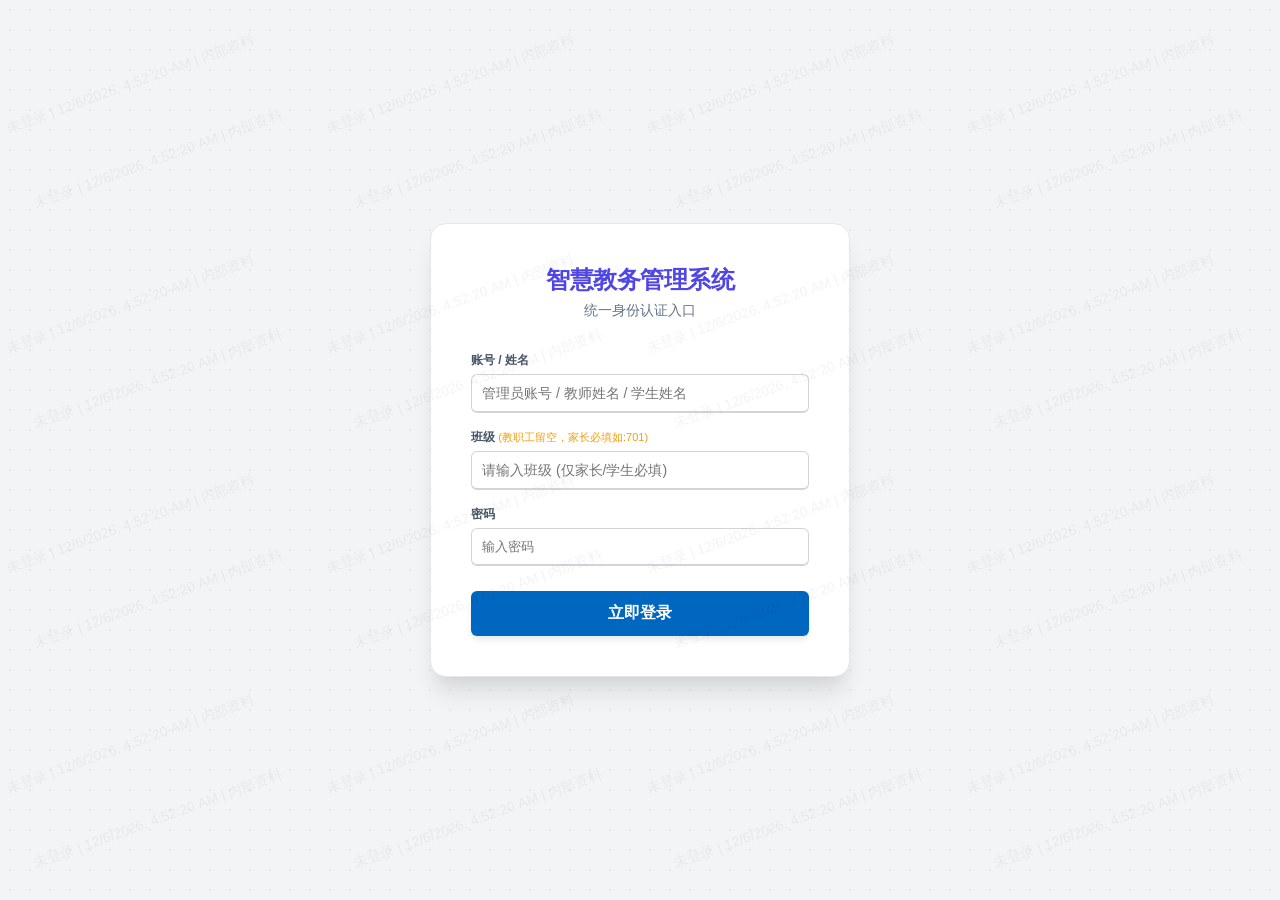
==== commit 829599be: "Fix script loading order and CDN issues" ====
--- a/index.html
+++ b/index.html
@@ -2,67 +2,698 @@
 <html lang="zh-CN">
 <head>
     <meta charset="UTF-8">
+    <meta name="viewport" content="width=device-width, initial-scale=1.0">
+    <title>School System</title>
+    <link rel="stylesheet" href="styles.css">
+    
+    <!-- 0. Init Scripts -->
     <script src="js/supabase-init.js"></script>
+
+    <!-- 1. CDN Dependencies -->
     <script src="https://cdn.jsdelivr.net/npm/@supabase/supabase-js@2/dist/umd/supabase.min.js" crossorigin="anonymous" onload="window.initSupabase()"></script>
-    <script src="https://cdn.jsdelivr.net/npm/lz-string@1.5.0/libs/lz-string.min.js" crossorigin="anonymous" onerror="this.onerror=null;this.src='https://unpkg.com/lz-string@1.5.0/libs/lz-string.min.js'"></script>
-    <!-- 🟢 [修复] 添加 XLSX 库支持 Excel 导入导出功能 -->
-    <script src="https://cdn.jsdelivr.net/npm/xlsx@0.18.5/dist/xlsx.full.min.js" crossorigin="anonymous" onerror="this.onerror=null;this.src='https://unpkg.com/xlsx@0.18.5/dist/xlsx.full.min.js'"></script>
-    <!-- 🟢 [修复] 添加 Alpine.js（教师卡片依赖） -->
-    <script defer src="https://cdn.jsdelivr.net/npm/alpinejs@3.x.x/dist/cdn.min.js" crossorigin="anonymous" onerror="this.onerror=null;this.src='https://unpkg.com/alpinejs@3.x.x/dist/cdn.min.js'"></script>
-    <!-- 🟢 [修复] 添加 Chart.js（报告图表依赖） -->
-    <script defer src="https://cdn.jsdelivr.net/npm/chart.js@4.4.1/dist/chart.umd.min.js" crossorigin="anonymous" onerror="this.onerror=null;this.src='https://unpkg.com/chart.js@4.4.1/dist/chart.umd.min.js'"></script>
-    <!-- 🟢 [修复] 添加 SweetAlert2（Swal 依赖） -->
-    <script defer src="https://cdn.jsdelivr.net/npm/sweetalert2@11/dist/sweetalert2.all.min.js" crossorigin="anonymous" onerror="this.onerror=null;this.src='https://unpkg.com/sweetalert2@11/dist/sweetalert2.all.min.js'"></script>
-    <!-- 🟢 [新增] 添加 jsPDF（PDF导出） -->
-    <script defer src="https://cdn.jsdelivr.net/npm/jspdf@2.5.1/dist/jspdf.umd.min.js" crossorigin="anonymous" onerror="this.onerror=null;this.src='https://unpkg.com/jspdf@2.5.1/dist/jspdf.umd.min.js'"></script>
-    <link rel="stylesheet" href="styles.css">
-    <script defer src="js/cloud-manager.js"></script>
-
-    <!-- ================== 样式定义 (CSS) ================== -->
-    <style>
-       :root { 
-               // --- 家长查分轻量包生成器 已迁移到 js/inquiry-package.js ---
-               // --- 班级分析会 PPT 生成器 已迁移到 js/report-exports.js ---
-        /* 评论区 (展示单科详情) */
-        .insta-comments {
-            padding: 0 14px 14px 14px;
-            font-size: 14px;
-        }
-        .insta-comment-row {
-            display: flex;
-            justify-content: space-between;
-            margin-bottom: 4px;
-        }
-        .insta-comm-user { font-weight: 600; margin-right: 5px; }
-        .insta-comm-text { color: #262626; }
-        .insta-comm-score { font-weight: bold; color: #262626; }
-        .insta-comm-rank { font-size: 12px; color: #8e8e8e; margin-left: 5px; }
-
-        .insta-timestamp {
-            padding: 0 14px 14px;
-            font-size: 10px;
-            color: #8e8e8e;
-            text-transform: uppercase;
-        }
-
-        /* === 2. 手机端管理界面样式 (Teacher/Admin Mobile) === */
-        #mobile-manager-app {
-            display: none; /* 默认隐藏，JS控制显示 */
-            padding-bottom: 70px;
-            background: #f3f4f6;
-            min-height: 100vh;
-        }
-
-            // === 家长查分轻量包生成器 已迁移到 js/inquiry-package.js ===
-            // === 班级分析会 PPT 生成器 已迁移到 js/report-exports.js ===
+    <script src="https://cdn.jsdelivr.net/npm/lz-string@1.5.0/libs/lz-string.min.js" crossorigin="anonymous"></script>
+    <!-- Use jsdelivr for idb-keyval to avoid unpkg 404/CORS issues -->
+    <script src="https://cdn.jsdelivr.net/npm/idb-keyval@6/dist/iife/index-min.js" crossorigin="anonymous"></script>
+    <script src="https://cdn.jsdelivr.net/npm/xlsx@0.18.5/dist/xlsx.full.min.js" crossorigin="anonymous"></script>
+    <script src="https://cdn.jsdelivr.net/npm/chart.js@4.4.1/dist/chart.umd.min.js" defer crossorigin="anonymous"></script>
+    <script src="https://cdn.jsdelivr.net/npm/sweetalert2@11/dist/sweetalert2.all.min.js" defer crossorigin="anonymous"></script>
+    <script src="https://cdn.jsdelivr.net/npm/jspdf@2.5.1/dist/jspdf.umd.min.js" defer crossorigin="anonymous"></script>
+    
+    <!-- 2. App Scripts (Deferred) -->
+    <script defer src='js/app-core-part1.js'></script>
+    <script defer src='js/app-state-vars.js'></script>
+    <script defer src='js/app-utils.js'></script>
+    <script defer src='js/project-snapshot.js'></script>
+    <script defer src='js/account-admin.js'></script>
+    <script defer src='js/admin-runtime.js'></script>
+    <script defer src='js/ai-chat.js'></script>
+    <script defer src='js/ai-class-report.js'></script>
+    <script defer src='js/ai-report-tools.js'></script>
+    <script defer src='js/analysis-extensions.js'></script>
+    <script defer src='js/analysis-tools.js'></script>
+    <script defer src='js/app-runtime-core.js'></script>
+    <script defer src='js/auth-issues.js'></script>
+    <script defer src='js/batch-ai-comments.js'></script>
+    <script defer src='js/cloud-manager.js'></script>
+    <script defer src='js/cohort-archive.js'></script>
+    <script defer src='js/correlation-analysis.js'></script>
+    <script defer src='js/data-manager.js'></script>
+    <script defer src='js/data-processing.js'></script>
+    <script defer src='js/drill-system.js'></script>
+    <script defer src='js/exam-scheduler.js'></script>
+    <script defer src='js/excel-utils.js'></script>
+    <script defer src='js/fb-division.js'></script>
+    <script defer src='js/fb-seat-map.js'></script>
+    <script defer src='js/grade-scheduler.js'></script>
+    <script defer src='js/high-score.js'></script>
+    <script defer src='js/inquiry-package.js'></script>
+    <script defer src='js/marginal-push.js'></script>
+    <script defer src='js/mutual-aid.js'></script>
+    <script defer src='js/navigation.js'></script>
+    <script defer src='js/packager-help.js'></script>
+    <script defer src='js/poster-tools.js'></script>
+    <script defer src='js/privacy-guest-mode.js'></script>
+    <script defer src='js/progress-analysis.js'></script>
+    <script defer src='js/report-card.js'></script>
+    <script defer src='js/report-exports.js'></script>
+    <script defer src='js/role-status.js'></script>
+    <script defer src='js/school-profile.js'></script>
+    <script defer src='js/seat-adjust.js'></script>
+    <script defer src='js/seat-print-tools.js'></script>
+    <script defer src='js/select-updates.js'></script>
+    <script defer src='js/skin-voice.js'></script>
+    <script defer src='js/spotlight-help.js'></script>
+    <script defer src='js/sse-tools.js'></script>
+    <script defer src='js/student-details.js'></script>
+    <script defer src='js/table-render.js'></script>
+    <script defer src='js/table-visuals.js'></script>
+    <script defer src='js/teacher-analysis.js'></script>
+    <script defer src='js/worker-source.js'></script>
+
+    <!-- 3. Alpine.js (Last to ensure stores are registered) -->
+    <script src="https://cdn.jsdelivr.net/npm/alpinejs@3.x.x/dist/cdn.min.js" defer crossorigin="anonymous"></script>
+</head>
+<body>
+
+
+    <!-- 全局加载遮罩 -->
+    <div id="global-loader" class="hidden">
+        <div class="loader-spinner"></div>
+        <div class="loader-text" id="loader-text">系统正在处理数据，请稍候...</div>
+    </div>
+
+    <!-- ✋ 🔴 [已移除]：删除了 mobile-lite-interface 整个容器，手机访问将直接显示下方的主界面 🔴 -->
+
+    <div id="login-overlay" style="position:fixed; top:0; left:0; width:100%; height:100%; background:#f3f4f6; z-index:50000; display:flex; align-items:center; justify-content:center; background-image: radial-gradient(#e5e7eb 1px, transparent 1px); background-size: 20px 20px;">
+        <div style="background:white; padding:40px; border-radius:16px; box-shadow:0 20px 25px -5px rgba(0,0,0,0.1), 0 10px 10px -5px rgba(0,0,0,0.04); width:100%; max-width:420px; border:1px solid #e5e7eb;">
+            <div style="text-align:center; margin-bottom:30px;">
+                <h1 style="color:var(--primary); font-size:24px; font-weight:800; margin-bottom:5px;">智慧教务管理系统</h1>
+                <p style="color:#64748b; font-size:14px;">统一身份认证入口</p>
+            </div>
+
+            <!-- 登录表单 -->
+            <div id="login-form">
+                
+                <!-- 1. 用户名输入框 -->
+                <div class="form-group">
+                    <label style="display:block; font-size:12px; font-weight:bold; color:#475569; margin-bottom:5px;">
+                        账号 / 姓名
+                    </label>
+                    <input type="text" id="login-user" placeholder="管理员账号 / 教师姓名 / 学生姓名" 
+                           style="width:100%; padding:10px; border:1px solid #cbd5e1; border-radius:6px; outline:none;"
+                           onkeydown="if(event.key==='Enter') Auth.login()">
+                </div>
+
+                <!-- 2. 班级输入框 (改为始终显示，但在 JS 里判断逻辑) -->
+                <div class="form-group" style="margin-top:15px;">
+                    <label style="display:block; font-size:12px; font-weight:bold; color:#475569; margin-bottom:5px;">
+                        班级 <span style="color:#f59e0b; font-weight:normal; font-size:11px;">(教职工留空，家长必填如:701)</span>
                     </label>
                     <input type="text" id="login-class" placeholder="请输入班级 (仅家长/学生必填)" 
                            style="width:100%; padding:10px; border:1px solid #cbd5e1; border-radius:6px; outline:none;"
                            onkeydown="if(event.key==='Enter') Auth.login()">
                 </div>
 
-                        // === 家长查分轻量包生成器 已迁移到 js/inquiry-package.js ===
-                        // === 班级分析会 PPT 生成器 已迁移到 js/report-exports.js ===
+                <!-- 3. 密码输入框 -->
+                <div class="form-group" style="margin-top:15px;">
+                    <label style="display:block; font-size:12px; font-weight:bold; color:#475569; margin-bottom:5px;">密码</label>
+                    <input type="password" id="login-pass" placeholder="输入密码" 
+                           style="width:100%; padding:10px; border:1px solid #cbd5e1; border-radius:6px; outline:none;"
+                           onkeydown="if(event.key==='Enter') Auth.login()">
+                </div>
+
+                <button onclick="Auth.login()" style="width:100%; background:var(--primary); color:white; border:none; padding:12px; border-radius:6px; font-size:16px; font-weight:bold; margin-top:25px; cursor:pointer; transition:0.2s; box-shadow: 0 4px 6px -1px rgba(0, 0, 0, 0.1);">
+                    立即登录
+                </button>
+                
+                <!-- 已添加 display:none 隐藏默认提示 -->
+                <div style="display:none; text-align:center; margin-top:15px; font-size:12px; color:#94a3b8; line-height: 1.6;">
+                    管理员默认: admin / admin123<br>
+                    其他角色默认密码: 123456
+                </div>
+            </div>
+        </div>
+
+        <!-- 纵向成长档案 (Cohort Growth) -->
+        <div id="cohort-growth" class="section card-box">
+            <div class="module-desc-bar" style="border-color: var(--color-diag)">
+                <h3><i class="ti ti-timeline"></i> 纵向成长档案 <span class="badge" style="background:#0ea5e9;">📈 班主任必看</span></h3>
+                <p><strong>一句话目的：</strong>基于届别ID构建学生成长曲线与稳定性画像。</p>
+                <p><strong>推荐顺序：</strong>完成多次考试导入后使用。</p>
+            </div>
+            <div class="sec-head">
+                <h2><i class="ti ti-timeline"></i> 成长轨迹与稳定性分析</h2>
+                <div style="display:flex; gap:10px;">
+                    <button class="btn btn-purple" onclick="CohortGrowth.render()">🔎 生成成长档案</button>
+                    <button class="btn btn-gray" onclick="CohortGrowth.exportVolatility()">📥 导出波动名单</button>
+                </div>
+            </div>
+            <div class="info-bar">
+                <span>基于届别历史考试，计算 $Z$ 分数波动率、排名百分位变化。</span>
+                <span style="margin-left:auto; font-size:12px;">建议至少 4 次考试数据</span>
+            </div>
+            <div style="display:grid; grid-template-columns: 1fr 1fr; gap:15px;">
+                <div class="card-box" style="border-left:4px solid #38bdf8; background:#f0f9ff;">
+                    <div class="sub-header">🌊 Z-Score 波动率 (稳定性)</div>
+                    <div class="table-wrap">
+                        <table id="cohort-volatility-table">
+                            <thead><tr><th>姓名</th><th>班级</th><th>考试次数</th><th>波动率(σ)</th></tr></thead>
+                            <tbody></tbody>
+                        </table>
+                    </div>
+                </div>
+                <div class="card-box" style="border-left:4px solid #22c55e; background:#f0fdf4;">
+                    <div class="sub-header">🚀 排名百分位成长 (首尾对比)</div>
+                    <div class="table-wrap">
+                        <table id="cohort-growth-table">
+                            <thead><tr><th>姓名</th><th>班级</th><th>起始百分位</th><th>最新百分位</th><th>变化</th></tr></thead>
+                            <tbody></tbody>
+                        </table>
+                    </div>
+                </div>
+            </div>
+        </div>
+    </div>
+
+    <!-- 消息提示容器 -->
+    <div id="toast-container" class="toast-container"></div>
+
+    <!-- 届别入口弹窗 -->
+    <div id="mode-mask">
+        <div class="mode-box">
+            <h2 style="color:var(--primary); margin-bottom:15px; font-size:24px;">📂 进入届别档案</h2>
+            <p style="color:#64748b;">以“入学年份”为主线建立完整成长周期，系统将自动匹配年级与核算模式</p>
+            <div style="display:flex; gap:10px; flex-wrap:wrap; justify-content:center;">
+                <input id="entry-cohort-year" type="number" min="2000" max="2100" placeholder="入学年份 (如 2022)" style="padding:8px 10px; border:1px solid #cbd5e1; border-radius:6px; width:200px;">
+                <button class="btn btn-primary" onclick="enterCohortFromMask()">进入届别</button>
+            </div>
+            <div style="margin-top:10px; font-size:12px; color:#64748b;">已有届别可在顶部下拉直接切换</div>
+        </div>
+    </div>
+
+    <!-- 手机端管理主界面 (默认隐藏，通过 JS 激活) -->
+    <div id="mobile-manager-app">
+        <!-- 1. 顶部标题栏 -->
+        <div class="mob-header-bar">
+            <div class="mob-header-title" id="mob-page-title">📱 教务工作台</div>
+            <div onclick="Auth.logout()" style="color:#ef4444; font-size:12px; font-weight:bold; cursor: pointer;">退出</div>
+        </div>
+
+        <!-- 2. 内容区域 (通过 JS 切换显示) -->
+        
+        <!-- A. 首页/概览 -->
+        <div id="mob-view-home" class="mob-view active">
+            <div style="background: linear-gradient(135deg, #4f46e5, #818cf8); border-radius: 12px; padding: 20px; color: white; margin-bottom: 20px; text-align: center;">
+                <div style="font-size: 12px; opacity: 0.8;">当前登录</div>
+                <div style="font-size: 24px; font-weight: bold; margin: 5px 0;" id="mob-user-name">老师</div>
+                <div style="font-size: 12px; background: rgba(255,255,255,0.2); display: inline-block; padding: 2px 10px; border-radius: 20px;" id="mob-user-role">科任教师</div>
+            </div>
+
+            <div style="display: grid; grid-template-columns: 1fr 1fr; gap: 10px; margin-bottom: 20px;">
+                <div class="mob-list-item" style="flex-direction: column; align-items: center; text-align: center; padding: 15px;" onclick="MobMgr.switchTab('students')">
+                    <div class="mob-avatar" style="background: #dbeafe; color: #2563eb;"><i class="ti ti-users"></i></div>
+                    <div style="font-weight: bold; margin-top: 5px;">学生管理</div>
+                </div>
+                <div class="mob-list-item" style="flex-direction: column; align-items: center; text-align: center; padding: 15px;" onclick="MobMgr.switchTab('analysis')">
+                    <div class="mob-avatar" style="background: #fef3c7; color: #d97706;"><i class="ti ti-chart-bar"></i></div>
+                    <div style="font-weight: bold; margin-top: 5px;">成绩分析</div>
+                </div>
+            </div>
+            
+            <div style="background: white; border-radius: 12px; padding: 15px;">
+                <h4 style="margin-bottom: 10px; color: #334155;">📢 系统公告</h4>
+                <div style="font-size: 12px; color: #64748b; line-height: 1.6;">
+                    欢迎使用移动端管理系统。目前支持查看学生名单、快速查询成绩以及基础的数据分析功能。更多高级功能请登录 PC 端操作。
+                </div>
+            </div>
+        </div>
+
+        <!-- B. 学生列表 -->
+        <div id="mob-view-students" class="mob-view">
+            <div style="display: flex; gap: 10px; margin-bottom: 15px;">
+                <input type="text" id="mob-search-input" placeholder="🔍 搜姓名/考号..." style="flex: 1; padding: 10px; border: 1px solid #e2e8f0; border-radius: 8px; font-size: 14px;" oninput="MobMgr.renderStudentList()">
+            </div>
+            <div id="mob-student-list" class="mob-list-container" style="padding: 0;">
+                <!-- 动态生成列表 -->
+                <div style="text-align: center; color: #999; padding: 20px;">加载中...</div>
+            </div>
+        </div>
+
+        <!-- C. 简报分析 -->
+        <div id="mob-view-analysis" class="mob-view">
+            <div class="mob-list-item" style="display: block; padding: 15px;">
+                <h3 style="margin-bottom: 15px; border-left: 4px solid #4f46e5; padding-left: 8px; font-size: 16px;">📊 快速概览</h3>
+                <div id="mob-analysis-content">
+                    <p style="color: #999; text-align: center;">请先在 PC 端上传并处理数据...</p>
+                </div>
+            </div>
+        </div>
+
+        <!-- 3. 底部导航栏 -->
+        <div class="mob-bottom-bar">
+            <button class="mob-nav-btn active" onclick="MobMgr.switchTab('home')">
+                <i class="ti ti-home"></i>
+                <span>首页</span>
+            </button>
+            <button class="mob-nav-btn" onclick="MobMgr.switchTab('students')">
+                <i class="ti ti-users"></i>
+                <span>学生</span>
+            </button>
+            <button class="mob-nav-btn" onclick="MobMgr.switchTab('analysis')">
+                <i class="ti ti-chart-pie"></i>
+                <span>分析</span>
+            </button>
+        </div>
+    </div>
+
+
+    <!-- 主应用界面 -->
+    <div id="watermark-layer" aria-hidden="true"></div>
+    <div class="container hidden" id="app">
+        <header id="main-header">
+            <div style="display: flex; align-items: center; gap: 15px;">
+                <!-- Logo 容器 (默认隐藏，上传后显示) -->
+                <img id="custom-logo-img" src="" loading="lazy" decoding="async" style="display:none; height: 60px; width: auto; border-radius: 6px; background: rgba(255,255,255,0.95); padding: 5px; box-shadow: 0 2px 5px rgba(0,0,0,0.1);" alt="校徽">
+                
+                <!-- 标题文字区域 -->
+                <div style="flex: 1;">
+                    <h1 id="app-title" style="margin:0; font-size:24px; text-shadow: 0 2px 4px rgba(0,0,0,0.1);">乡镇学校成绩分析与教务管理系统 <span id="mode-badge" class="badge"></span></h1>
+                    <p id="app-subtitle" style="margin:5px 0 0 0; opacity: 0.9; font-size: 13px;">集成：乡镇学校横向对比 · 教师教学深度分析 · 偏科挖掘 · 考务编排</p>
+                </div>
+
+                <!-- 右上角工具栏 -->
+                <div style="display:flex; gap:10px; align-items:center;">
+                    <select id="cohort-selector" onchange="CohortManager.switchTo(this.value)" 
+                            style="background:rgba(255,255,255,0.2); color:white; border:1px solid rgba(255,255,255,0.5); padding:5px; border-radius:4px; font-size:14px; font-weight:bold; cursor:pointer; outline:none;">
+                        <option value="" style="color:#333">📂 请选择届别</option>
+                    </select>
+                    <button class="btn" style="background:rgba(255,255,255,0.2); border:1px solid rgba(255,255,255,0.4); color:white;" onclick="scrollToAnchor('upload', this)" title="前往届别管理">
+                        <i class="ti ti-users-group"></i> 届别
+                    </button>
+                    <div id="admin-msg-btn" class="notification-btn" style="display:none;" onclick="IssueManager.openAdminPanel()">
+                        <button class="btn" style="background:rgba(255,255,255,0.2); border:1px solid rgba(255,255,255,0.4); color:white;" title="查看申诉反馈">
+                            <i class="ti ti-bell"></i>
+                        </button>
+                        <div id="msg-badge" class="notification-badge hidden">0</div>
+                    </div>
+                    <!-- 注意：此按钮默认通过 CSS #admin-panel-btn {display:none} 隐藏，只有 body[data-role="admin"] 时才显示 -->
+                    <button class="btn" id="admin-panel-btn" onclick="document.getElementById('admin-modal').style.display='flex'" 
+                            style="background:#b91c1c; color:white; border:1px solid rgba(255,255,255,0.4); display:none;">
+                        <i class="ti ti-settings"></i> 账号管理
+                    </button>
+                    <button class="btn" id="btn-cloud-rollback" onclick="openCloudRollback()" title="管理员专用：打开云端快照回滚" style="background:rgba(255,255,255,0.2); border:1px solid rgba(255,255,255,0.4); color:white; display:none;">
+                        <i class="ti ti-rotate"></i> 云端回滚
+                    </button>
+                    <button class="btn" style="background:rgba(255,255,255,0.2); border:1px solid rgba(255,255,255,0.4); backdrop-filter:blur(5px); color:white;" onclick="HelpSystem.startTour()" title="新手引导">
+                        <i class="ti ti-help-circle"></i> 教程
+                    </button>
+                    <!-- [新增] 外观设置按钮 -->
+                    <button class="btn" style="background:rgba(255,255,255,0.2); border:1px solid rgba(255,255,255,0.4); backdrop-filter:blur(5px); color:white;" onclick="openSkinModal()" title="自定义外观">
+                        <i class="ti ti-palette"></i> 外观设置
+                    </button>
+                    
+                    <!-- 深色模式切换按钮 -->
+                    <button class="btn" style="background:rgba(255,255,255,0.15); border:1px solid rgba(255,255,255,0.2); padding: 6px 10px;" onclick="toggleDarkMode()" title="切换深色模式">
+                        <i class="ti ti-moon"></i>
+                    </button>
+                    <!-- 全局搜索提示按钮 -->
+                    <div style="color:rgba(255,255,255,0.9); font-size:12px; border:1px solid rgba(255,255,255,0.3); padding:6px 12px; border-radius:6px; cursor:pointer; background: rgba(0,0,0,0.1);" onclick="openSpotlight()">
+                        <i class="ti ti-search"></i> 搜索
+                    </div>
+                                        
+                    <button class="btn" id="btn-guest-mode" onclick="toggleGuestMode()" style="background:rgba(255,255,255,0.2); border:1px solid rgba(255,255,255,0.4); color:white; font-size:12px; padding:5px 10px; margin-left:5px;" title="不保存任何数据，关闭即消失">
+                        <i class="ti ti-flame"></i> 阅后即焚
+                    </button>
+                </div>
+            </div>
+        </header>
+
+        <!-- 双层顶部导航菜单 -->
+        <div class="nav-wrapper">
+            <div class="nav-categories" id="navCategories"></div>
+            <div class="nav-sub-items" id="navSubItems"></div>
+        </div>
+
+        <!-- 1. 数据上传 & 项目管理 -->
+        <div id="upload" class="section active card-box">
+            <div class="module-desc-bar" style="border-color: var(--color-data)">
+                <h3><i class="ti ti-database-import"></i> 01 数据枢纽中心 <span class="badge" style="background:#16a34a;">⭐ 教务常用</span></h3>
+                <p><strong>一句话目的：</strong>导入并规范化成绩数据，建立分析基础。</p>
+                <p><strong>推荐顺序：</strong>第1步（导入数据）→ 第2步（生成分析）→ 第3步（导出结果）。</p>
+            </div>
+            <div class="sec-head">
+                <h2>
+                    <i class="ti ti-file-upload"></i> 数据文件上传 
+                    <span class="module-help-btn" onclick="showModuleHelp('upload')">📘 使用说明</span>
+                </h2>
+                <div style="margin-left: auto;">
+                    <button class="btn btn-orange" onclick="runDataDoctor()">
+                        <i class="ti ti-stethoscope"></i> 数据体检
+                    </button>
+                </div>
+            </div>
+            <div class="info-bar"><span>当前模式：<strong id="mode-info"></strong>。系统将自动过滤无关数据。</span></div>
+            <div class="card-box" style="border-left:4px solid #7c3aed; background:#f5f3ff; margin-top:10px;">
+                <div class="sec-head" style="border-bottom-color:#ddd6fe; margin-bottom:10px;">
+                    <h2 style="color:#5b21b6;"><i class="ti ti-users-group"></i> 届别管理 (Cohort)</h2>
+                    <div style="font-size:12px; color:#6b7280;">以“入学年份”为主轴，贯穿三年成长档案</div>
+                </div>
+                <div style="display:flex; gap:10px; flex-wrap:wrap; align-items:center;">
+                    <input id="cohort-year" type="number" min="2000" max="2100" placeholder="入学年份 (如 2022)" style="padding:6px 8px; border:1px solid #cbd5e1; border-radius:6px; width:180px;">
+                    <button class="btn btn-purple" onclick="CohortManager.addFromUI()">➕ 新建届别</button>
+                    <button class="btn btn-gray" onclick="resetCohortSelection()">↩ 重新选择届别</button>
+                    <span id="cohort-status" style="font-size:12px; color:#64748b;"></span>
+                </div>
+                <div style="margin-top:8px; font-size:12px; color:#475569;">
+                    当前届别：<strong id="cohort-current-label">未选择</strong>
+                </div>
+            </div>
+            <div class="card-box" style="border-left:4px solid #0ea5e9; background:#f0f9ff; margin-top:10px;">
+                <div class="sec-head" style="border-bottom-color:#bae6fd; margin-bottom:10px;">
+                    <h2 style="color:#0369a1;"><i class="ti ti-archive"></i> 考试批次 / 学期档案化</h2>
+                    <div style="display:flex; gap:8px; align-items:center;">
+                        <span id="exam-archive-status" style="font-size:12px; color:#64748b;">未封存</span>
+                    </div>
+                </div>
+                <div style="display:flex; gap:10px; flex-wrap:wrap; align-items:center;">
+                    <span style="font-size:12px; color:#475569;">届别：</span>
+                    <span id="exam-cohort-label" style="font-size:12px; font-weight:bold; color:#1e3a8a;">未选择</span>
+                    <select id="exam-year" style="padding:6px 8px; border:1px solid #cbd5e1; border-radius:6px;">
+                        <option value="2025-2026">2025-2026</option>
+                        <option value="2026-2027">2026-2027</option>
+                        <option value="2027-2028">2027-2028</option>
+                    </select>
+                    <select id="exam-term" style="padding:6px 8px; border:1px solid #cbd5e1; border-radius:6px;">
+                        <option value="上学期">上学期</option>
+                        <option value="下学期">下学期</option>
+                    </select>
+                    <select id="exam-type" style="padding:6px 8px; border:1px solid #cbd5e1; border-radius:6px;">
+                        <option value="月考">月考</option>
+                        <option value="期中">期中</option>
+                        <option value="期末">期末</option>
+                        <option value="模拟">模拟</option>
+                    </select>
+                    <input id="exam-date" type="date" style="padding:6px 8px; border:1px solid #cbd5e1; border-radius:6px;">
+                    <input id="exam-name" type="text" placeholder="考试名称(可选)" style="padding:6px 8px; border:1px solid #cbd5e1; border-radius:6px; width:200px;">
+                    <label style="display:flex; align-items:center; gap:6px; font-size:12px; color:#475569;">
+                        <input type="checkbox" id="exam-reset-point"> 本次考试经历重新分班
+                    </label>
+                    <span style="font-size:12px; color:#475569;">本次年级：</span>
+                    <strong id="exam-grade-label" style="font-size:12px; color:#1e3a8a;">-</strong>
+                    <button class="btn btn-primary" onclick="setCurrentExamMeta()">设为当前考试</button>
+                    <button class="btn btn-orange" onclick="archiveCurrentExam()">一键封存本次考试</button>
+                    <button class="btn btn-gray" onclick="unlockArchive()">解除封存</button>
+                </div>
+                <div style="margin-top:8px; font-size:12px; color:#475569;">
+                    当前考试ID：<strong id="exam-key-display">未设置</strong>
+                </div>
+                <div style="margin-top:8px; font-size:12px; color:#475569; display:flex; gap:8px; align-items:center; flex-wrap:wrap;">
+                    历史考试：
+                    <select id="exam-history-select" style="padding:4px 6px; border:1px solid #cbd5e1; border-radius:6px; min-width:220px;"></select>
+                    <button class="btn btn-sm btn-gray" onclick="CohortDB.loadExamFromSelect()">切换到该考试</button>
+                </div>
+            </div>
+            <div style="background: #f0fdf4; border: 1px dashed #86efac; padding: 10px 15px; border-radius: 8px; margin-bottom: 20px; display: flex; align-items: center; gap: 15px; flex-wrap: wrap;">
+                <div style="font-weight: bold; color: #166534; display: flex; align-items: center; gap: 5px;">
+                    <i class="ti ti-template"></i> 新手必读：标准模板下载
+                </div>
+                <div style="flex: 1; display: flex; gap: 8px; flex-wrap: wrap;">
+                    <button class="btn btn-sm" style="background: white; color: #166534; border: 1px solid #166534; font-size: 12px;" onclick="downloadTemplate('primary')">
+                        <i class="ti ti-download"></i> 小学期末模板
+                    </button>
+                    <button class="btn btn-sm" style="background: white; color: #166534; border: 1px solid #166534; font-size: 12px;" onclick="downloadTemplate('junior')">
+                        <i class="ti ti-download"></i> 初中月考模板 (7-8年级)
+                    </button>
+                    <button class="btn btn-sm" style="background: white; color: #166534; border: 1px solid #166534; font-size: 12px;" onclick="downloadTemplate('grade9')">
+                        <i class="ti ti-download"></i> 中考一模模板 (9年级)
+                    </button>
+                    <button class="btn btn-sm" style="background: white; color: #0369a1; border: 1px solid #0369a1; font-size: 12px;" onclick="downloadTemplate('teacher')">
+                        <i class="ti ti-id"></i> 教师任课导入模板
+                    </button>
+                </div>
+            </div>
+            <div class="upload-box" id="uploadBox" onclick="document.getElementById('fileInput').click()">
+                <div class="upload-icon"><i class="ti ti-cloud-upload"></i></div>
+                <p style="font-size:18px; margin-bottom:10px; font-weight:600;">点击上传成绩 Excel 文件</p>
+                <p style="color:#94a3b8;">支持多文件上传 (.xlsx, .xls)</p>
+                <input type="file" id="fileInput" multiple accept=".xlsx,.xls" hidden>
+            </div>
+            
+            <!-- [新增] 届别快照管理区域 -->
+            <div class="control-panel" style="background: #eff6ff; border-color: #bfdbfe; margin-top: 15px;">
+                <div style="flex: 1;">
+                    <h3 style="margin: 0 0 5px 0; color: var(--primary); font-size: 15px;">
+                        💾 届别状态管理 <span id="auto-backup-status" style="font-size:11px; color:#64748b; font-weight:normal; margin-left:10px;"></span>
+                    </h3>
+                    <p style="font-size: 12px; color: #64748b; margin: 0;">保存当前届别所有进度（含成绩、教师设置、排座、分班结果），下次可直接恢复。</p>
+                </div>
+                <div style="display: flex; gap: 10px;">
+                    <button class="btn btn-primary" id="btn-save-project" onclick="saveProjectSnapshot()">
+                        <i class="ti ti-download"></i> 保存项目 (.json)
+                    </button>
+                    <button class="btn btn-orange" id="btn-load-project" onclick="document.getElementById('projectFileInput').click()">
+                        <i class="ti ti-upload"></i> 恢复项目
+                    </button>
+                    <input type="file" id="projectFileInput" accept=".json" hidden onchange="loadProjectSnapshot(this)">
+                    <button class="btn btn-danger" id="btn-reset-system" onclick="resetSystem()" style="background: #dc2626; color: white;">
+                        <i class="ti ti-trash"></i> 清空重置
+                    </button>
+                </div>
+            </div>
+
+            <div class="control-panel" id="auto-snapshot-panel" style="background:#fff7ed; border-color:#fed7aa; margin-top:10px;">
+                <div style="flex:1;">
+                    <h3 style="margin:0 0 5px 0; color:#b45309; font-size:15px;">
+                        🕘 自动快照 / 回滚
+                    </h3>
+                    <p style="font-size:12px; color:#64748b; margin:0;">每次保存前自动保留最近 5 版，可一键回滚。</p>
+                </div>
+                <div style="display:flex; gap:10px; align-items:center;">
+                    <button class="btn btn-sm btn-orange" onclick="createAutoSnapshot(getCurrentSnapshotPayload())">手动生成快照</button>
+                </div>
+                <div id="auto-snapshot-list" style="width:100%; margin-top:8px; font-size:12px; color:#7c2d12;"></div>
+            </div>
+
+            <div class="card-box" style="border-left: 4px solid #2563eb; background: #eff6ff; margin-top: 15px;">
+                <div class="sec-head" style="border-bottom-color: #bfdbfe; margin-bottom: 10px;">
+                    <h2 style="color: #1e3a8a;"><i class="ti ti-id"></i> 教师任课信息配置</h2>
+                    <div style="display:flex; gap:10px;">
+                        <button class="btn btn-sm" style="background:white; color:#2563eb; border:1px solid #2563eb;" onclick="downloadTemplate('teacher')">
+                            <i class="ti ti-download"></i> 下载模板
+                        </button>
+                        <button class="btn btn-sm btn-primary" onclick="document.getElementById('teacherFileInput').click()">
+                            <i class="ti ti-file-import"></i> 导入任课表
+                        </button>
+                        <input type="file" id="teacherFileInput" accept=".xlsx,.xls" hidden onchange="importTeacherExcel()">
+                    </div>
+                </div>
+                
+                <div style="margin-bottom:10px; font-size:12px; color:#64748b;">
+                    <i class="ti ti-info-circle"></i> 说明：请先在上方<strong>“选择本校”</strong>，系统会自动列出本校所有班级和科目。您可以手动输入教师姓名，或使用Excel导入。
+                </div>
+                
+                <div id="teacherInputsContainer" style="display: grid; grid-template-columns: repeat(auto-fill, minmax(160px, 1fr)); gap: 10px; max-height: 400px; overflow-y: auto;">
+                    <div style="grid-column: 1/-1; text-align: center; color: #94a3b8; padding: 20px;">
+                        (请先在顶部工具栏选择“本校”以加载班级)
+                    </div>
+                </div>
+            </div>
+
+                    
+            <div class="card-box" style="border-left: 4px solid #10b981; background: #ecfdf5; margin-top: 20px;">
+                <div class="sec-head" style="border-bottom-color: #a7f3d0; margin-bottom: 10px;">
+                    <h2 style="color: #047857;"><i class="ti ti-robot"></i> AI 智能助手配置 (LLM)</h2>
+                </div>
+                <div style="margin-bottom: 15px; padding-bottom: 15px; border-bottom: 1px dashed #a7f3d0;">
+                    <label style="font-weight:bold; color:#065f46; margin-right:15px;">🤖 选择 AI 引擎：</label>
+                    <label style="margin-right:15px; cursor:pointer;">
+                        <input type="radio" name="ai_source" value="cloud" checked onchange="toggleAISource()"> ☁️ 云端 API (DeepSeek/OpenAI)
+                    </label>
+                    <label style="cursor:pointer;">
+                        <input type="radio" name="ai_source" value="local" onchange="toggleAISource()"> 💻 本地模型 (WebLLM/免费/需显卡)
+                    </label>
+                </div>
+
+                <!-- 云端配置区 -->
+                <div id="ai-config-cloud" style="display:flex; gap:15px; flex-wrap:wrap; align-items:flex-end;">
+                    <div style="flex:1; min-width:200px;">
+                        <label style="font-size:12px; font-weight:bold; color:#065f46;">API Key (密钥):</label>
+                        <input type="password" id="llm_apikey" placeholder="sk-..." value="" style="width:100%; border-color:#34d399;">
+                    </div>
+                    <div style="flex:1; min-width:200px;">
+                        <label style="font-size:12px; font-weight:bold; color:#065f46;">Base URL:</label>
+                        <input type="text" id="llm_baseurl" placeholder="https://api.deepseek.com" value="https://api.deepseek.com" style="width:100%; border-color:#34d399;">
+                    </div>
+                    <div style="flex:0.5; min-width:150px;">
+                        <label style="font-size:12px; font-weight:bold; color:#065f46;">Model Name:</label>
+                        <input type="text" id="llm_model" placeholder="deepseek-chat" value="deepseek-chat" style="width:100%; border-color:#34d399;">
+                    </div>
+                    <button class="btn" style="background:#059669; color:white; height:38px;" onclick="saveLLMConfig()">
+                        <i class="ti ti-device-floppy"></i> 保存配置
+                    </button>
+                </div>
+
+                <!-- 本地配置区 (默认隐藏) -->
+                <div id="ai-config-local" class="hidden" style="background:rgba(255,255,255,0.5); padding:10px; border-radius:6px;">
+                    <div style="display:flex; gap:10px; align-items:center; margin-bottom:10px;">
+                        <select id="local_model_select" style="flex:1; border-color:#34d399;">
+                            <option value="Qwen2.5-1.5B-Instruct-q4f16_1-MLC">Qwen2.5-1.5B (轻量/推荐)</option>
+                            <option value="Llama-3-8B-Instruct-q4f32_1-MLC">Llama-3-8B (强大/需8G显存)</option>
+                        </select>
+                        <button class="btn btn-orange" onclick="initLocalModel()">⬇️ 下载并加载模型</button>
+                    </div>
+                    <div id="local-ai-status" style="font-size:12px; color:#047857;">状态：未加载 (初次使用需下载约 1GB 数据，请保持网络通畅)</div>
+                    <div style="width:100%; height:6px; background:#e5e7eb; border-radius:3px; margin-top:5px; overflow:hidden;">
+                        <div id="local-ai-progress" style="width:0%; height:100%; background:#10b981; transition:width 0.2s;"></div>
+                    </div>
+                </div>
+                <div style="font-size:11px; color:#064e3b; margin-top:8px;">
+                    💡 推荐使用 DeepSeek (深度求索) 或 Kimi。密钥将存储在您的浏览器本地，不会上传服务器。
+                </div>
+            </div>
+            
+            <div id="msg-box" style="margin-top:20px; font-weight:bold; color:var(--success); text-align:center; font-size:16px;"></div>
+        </div>
+
+        <!-- 2. 乡镇学校分析 -->
+        <div id="analysis" class="section card-box">
+            <div class="module-desc-bar" style="border-color: var(--color-macro)">
+                <h3><i class="ti ti-world-latitude"></i> 02 镇域宏观横向评价 <span class="badge" style="background:#0ea5e9;">📊 班主任必看</span></h3>
+                <p><strong>一句话目的：</strong>快速比较学校/班级整体水平与排名位置。</p>
+                <p><strong>推荐顺序：</strong>导入完成后优先查看本模块，确定整体站位。</p>
+            </div>
+            <div class="sec-head">
+                <h2>
+                    <i class="ti ti-chart-dots"></i> 乡镇学校分析 - 两率一分 
+                    <span class="module-help-btn" onclick="showModuleHelp('macro')">📘 算法说明</span>
+                </h2>
+                <div class="control-panel" style="margin-bottom:0; padding:5px;">
+                    <input type="text" id="mySchool" placeholder="输入本校名称高亮" style="width:180px;">
+                    <button class="btn" onclick="renderHorizontalTable()">生成横向对比表</button>
+                    <button class="btn btn-purple" onclick="toggleTableHeatmap('horizontal-table')">🎨 开启热力图</button>
+                    <button class="btn btn-green" onclick="exportMacroTables()">导出全科分析表</button>
+                </div>
+            </div>
+            <div class="layout-grid">
+                <div class="side-nav">
+                    <div class="side-nav-title">快速定位</div>
+                    <div class="side-nav-link active" onclick="scrollToAnchor('anchor-total', this)">🏆 综合总表</div>
+                    <div class="side-nav-link" onclick="toggleSubNav(this)"><span>📘 各科详情</span><i class="ti ti-chevron-right nav-caret"></i></div>
+                    <div id="side-nav-subjects-container" class="side-nav-sub-container"></div>
+                    <div class="side-nav-link" onclick="scrollToAnchor('horizontal-box', this)">↔️ 横向对比</div>
+                </div>
+                <div class="content-area">
+                    <div id="anchor-total" class="anchor-target"><div class="sub-header" style="margin-top:0;"><span>🏆 <span class="label-total">全科总</span> - 综合分析表</span></div><div class="table-wrap"><table id="tb-total"><thead><tr><th>学校名称</th><th>实考人数</th><th>平均分</th><th>优秀率</th><th>及格率</th><th>平均分赋分</th><th>优秀率赋分</th><th>及格率赋分</th><th>两率一分总分</th><th>排名</th></tr></thead><tbody></tbody></table></div></div>
+                    <div id="subject-tables-container" class="anchor-target" style="padding-top:20px;"></div>
+                    <div id="horizontal-box" class="hidden anchor-target" style="padding-top:20px;">
+                        <div class="sub-header" style="display:flex; justify-content:space-between; align-items:center;">
+                            <span>↔️ 横向对比一览表</span>
+                            <button class="btn btn-green" onclick="exportHorizontalExcel()">导出横向Excel</button>
+                        </div>
+                        <div class="table-wrap" id="horizontal-table"></div>
+                    </div>
+                </div>
+            </div>
+        </div>
+
+        <!-- 2.1 镇域预警与亮点看板 -->
+        <div id="macro-watch" class="section card-box">
+            <div class="module-desc-bar" style="border-color: var(--color-macro)">
+                <h3><i class="ti ti-alert-triangle"></i> 02A 镇域预警与亮点看板</h3>
+                <p>说明：集中呈现全镇核心KPI与红黄绿预警清单，便于快速定位问题学校与标杆学校。</p>
+            </div>
+            <div class="sec-head">
+                <h2>
+                    <i class="ti ti-dashboard"></i> 风险预警与亮点总览
+                    <span class="module-help-btn" onclick="showModuleHelp('macro')">📘 规则说明</span>
+                </h2>
+            </div>
+            <div id="macro-dashboard" class="fb-dashboard" style="margin-bottom:25px;"></div>
+            <div id="traffic-light-dashboard" class="traffic-grid hidden">
+                <!-- 红灯区：严重预警 -->
+                <div class="traffic-col red">
+                    <div class="traffic-head red">
+                        <span><i class="ti ti-alert-triangle-filled"></i> 红色预警 (重点整改)</span>
+                        <span id="count-red" class="badge" style="background:#b91c1c">0</span>
+                    </div>
+                    <div style="font-size:11px; color:#b91c1c; margin-bottom:10px; opacity:0.8;">
+                        触发条件: 及格率&lt;60% 或 单科排名倒数第一
+                    </div>
+                    <div class="traffic-list" id="list-red"></div>
+                </div>
+
+                <!-- 黄灯区：风险提示 -->
+                <div class="traffic-col yellow">
+                    <div class="traffic-head yellow">
+                        <span><i class="ti ti-alert-circle-filled"></i> 黄色关注 (培优提升)</span>
+                        <span id="count-yellow" class="badge" style="background:#b45309">0</span>
+                    </div>
+                    <div style="font-size:11px; color:#b45309; margin-bottom:10px; opacity:0.8;">
+                        触发条件: 优秀率&lt;15% 或 临界生密集
+                    </div>
+                    <div class="traffic-list" id="list-yellow"></div>
+                </div>
+
+                <!-- 绿灯区：标杆示范 -->
+                <div class="traffic-col green">
+                    <div class="traffic-head green">
+                        <span><i class="ti ti-thumb-up-filled"></i> 绿色标杆 (经验推广)</span>
+                        <span id="count-green" class="badge" style="background:#15803d">0</span>
+                    </div>
+                    <div style="font-size:11px; color:#15803d; margin-bottom:10px; opacity:0.8;">
+                        触发条件: 优秀率&gt;30% 或 综合排名第一
+                    </div>
+                    <div class="traffic-list" id="list-green"></div>
+                </div>
+            </div>
+        </div>
+
+        <!-- 2.1 新增：高分段核算独立模块 -->
+        <div id="high-score" class="section card-box">
+            <div class="module-desc-bar" style="border-color: #b45309">
+                <h3><i class="ti ti-trophy"></i> 9年级高分段核算</h3>
+                <p>考核标准：总分≥490分。赋分公式：(本校高分率 / 全镇最高高分率) × 70。</p>
+            </div>
+            <div class="sec-head">
+                <h2>
+                    <i class="ti ti-trophy"></i> 高分段赋分详情
+                    <span class="module-help-btn" onclick="showModuleHelp('high-score')">📘 核算规则</span>
+                </h2>
+                <button class="btn btn-green" onclick="exportHighScoreExcel()">📊 导出Excel</button>
+            </div>
+            <div class="table-wrap">
+                <table id="tb-high-score">
+                    <thead>
+                        <tr>
+                            <th>学校名称</th>
+                            <th>实考人数</th>
+                            <th style="background:#fff7ed; color:#b45309;">高分人数 (≥490)</th>
+                            <th style="background:#fff7ed; color:#b45309;">高分率</th>
+                            <th style="background:#fff7ed; color:#b45309;">高分赋分 (满分70)</th>
+                            <th>排名</th>
+                        </tr>
+                    </thead>
+                    <tbody></tbody>
+                </table>
+            </div>
+        </div>
+
+        
+        <!-- 3. 后1/3核算 -->
+        <div id="bottom3" class="section card-box">
+            <div class="sec-head">
+                <h2>
+                    <i class="ti ti-arrow-bar-to-down"></i> 后1/3学生核算
+                    <span class="module-help-btn" onclick="showModuleHelp('bottom3')">📘 剔除规则</span>
+                    <span style="font-size:14px; font-weight:normal; color:#666; margin-left:5px;">(剔除率: <span id="label-exc"></span>)</span>
+                </h2>
+                <button class="btn" onclick="exportExcel('bottom3')">导出结果</button>
+            </div>
+            <div class="table-wrap"><table id="tb-bottom3"><thead><tr><th>学校名称</th><th>总人数</th><th>后1/3人数</th><th>剔除人数</th><th>有效后1/3均分</th><th>核算得分</th><th>排名</th></tr></thead><tbody></tbody></table></div>
+        </div>
+
+        <!-- 4. 指标生核算 -->
+        <div id="indicator" class="section card-box">
             <div class="sec-head">
                 <h2>
                     <i class="ti ti-target"></i> 指标生达标核算
@@ -76,15 +707,6 @@
                     <button class="btn" onclick="exportExcel('indicator')">导出结果</button>
                 </div>
             </div>
-            <details class="explain-panel">
-                <summary>口径说明（点击展开）</summary>
-                <div class="explain-content">
-                    <p>指标线：根据设定的名次或比例自动换算为分数线。</p>
-                    <p>达标人数：总分达到对应指标线的学生数。</p>
-                    <p>达标率：达标人数 ÷ 实考人数。</p>
-                    <p>指标得分：按达标率进行标准化折算，用于校际比较。</p>
-                </div>
-            </details>
             <div class="table-wrap"><table id="tb-indicator"><thead><tr><th>学校名称</th><th>指标一(目标/达标)</th><th>得分</th><th>指标二(目标/达标)</th><th>得分</th><th>指标生总分</th><th>排名</th></tr></thead><tbody></tbody></table></div>
         </div>
 
@@ -101,6 +723,9 @@
                     <button class="btn btn-orange" onclick="exportPPTReport()">
                         <i class="ti ti-presentation"></i> 导出汇报PPT
                     </button>
+                   <button class="btn btn-purple" onclick="generateAIMacroReport()">
+                        <i class="ti ti-robot"></i> AI 撰写质量分析 (2000字)
+                    </button>
 </div></div>
             <div class="table-wrap"><table id="tb-summary"><thead><tr><th>学校名称</th><th>两率一分得分</th><th>后1/3得分</th><th>指标生得分</th><th>综合总分</th><th>总排名</th></tr></thead><tbody></tbody></table></div>
         </div>
@@ -114,27 +739,1238 @@
                 </h2>
                 <button class="btn" onclick="exportTeacherAnalysis()">导出教师分析</button>
             </div>
-            <div class="info-bar" style="display:flex; align-items:center; justify-content:space-between; gap:10px;">
-                <span>本校教师教学分析基于导入的教师信息和成绩数据，展示教师所教班级的整体表现，并与乡镇学校进行对比。</span>
-                <button id="teacher-sync-cta" class="btn btn-orange" style="display:none; white-space:nowrap;" onclick="openTeacherSync()">去同步任课表</button>
-            </div>
-            <details class="explain-panel">
-                <summary>指标口径说明（点击展开）</summary>
-                <div class="explain-content">
-                    <p>平均分：该教师所教班级、该学科所有有效成绩的算术平均。</p>
-                    <p>优秀线/及格线：按年级实考人数比例自动划定，9年级优秀线取前15%，其他年级取前20%，及格线取前50%；单校总分可按“名次线”换算。</p>
-                    <p>优秀率：优秀人数 ÷ 实考人数，优秀线来自本次年级分布阈值。</p>
-                    <p>及格率：及格人数 ÷ 实考人数，及格线来自本次年级分布阈值。</p>
-
-                    // === 家长查分轻量包生成器 已迁移到 js/inquiry-package.js ===
-                    // === 班级分析会 PPT 生成器 已迁移到 js/report-exports.js ===
+            <div class="info-bar">本校教师教学分析基于导入的教师信息和成绩数据，展示教师所教班级的整体表现，并与乡镇学校进行对比。</div>
+            <div class="layout-grid">
+                <div class="side-nav">
+                    <div class="side-nav-title">功能导航</div>
+                    <div class="side-nav-link active" onclick="scrollToAnchor('anchor-cards', this)">📇 教师概况卡片</div>
+                    <div class="side-nav-link" onclick="scrollToAnchor('anchor-detail', this)">📊 详细数据对比</div>
+                    <div class="side-nav-link" onclick="scrollToAnchor('anchor-pair', this)">🤝 结对子建议</div>
+                    <div class="side-nav-link" onclick="toggleSubNav(this)"><span>🏅 乡镇排名</span><i class="ti ti-chevron-right nav-caret"></i></div>
+                    <div id="side-nav-teacher-ranks-container" class="side-nav-sub-container"></div>
+                </div>
+                <div class="content-area">
+                    <div id="anchor-cards" class="anchor-target">                    <!-- 使用 x-data 声明这是一个 Alpine 组件，x-show 控制显示 -->
+                    <div class="teacher-cards-container" id="teacherCardsContainer" x-data>
+                        
+                        <!-- 空状态提示 -->
+                        <div x-show="$store.teacherData.list.length === 0" style="grid-column: 1/-1; text-align:center; color:#999; padding:20px;">
+                            暂无教师数据，请先在上方配置并导入。
+                        </div>
+
+                        <!-- 循环渲染卡片 -->
+                        <template x-for="item in $store.teacherData.list" :key="item.id">
+                            <div class="teacher-card">
+                                <div class="teacher-header">
+                                    <div>
+                                        <div class="teacher-name" x-text="item.name + ' - ' + item.subject"></div>
+                                        <div class="teacher-classes" x-text="item.classes + '班'"></div>
+                                    </div>
+                                    <div :class="`performance-badge ${item.badgeClass}`" x-text="item.badgeText"></div>
+                                </div>
+                                <div class="teacher-stats">
+                                    <div class="stat-item"><div class="stat-value" x-text="item.avg"></div><div class="stat-label">平均分</div></div>
+                                    <div class="stat-item"><div class="stat-value" x-text="item.excRate"></div><div class="stat-label">优秀率</div></div>
+                                    <div class="stat-item"><div class="stat-value" x-text="item.passRate"></div><div class="stat-label">及格率</div></div>
+                                </div>
+                                <div style="display:flex; justify-content:space-between; font-size:12px; color:#666; margin-bottom:15px; padding:0 10px;">
+                                    <span>学生: <span x-text="item.count"></span>人</span>
+                                    <span>镇排: <strong style="color:var(--primary)" x-text="item.rank"></strong></span>
+                                </div>
+                                <!-- 点击事件直接绑定 JS 函数 -->
+                                <button class="view-details-btn" @click="showTeacherDetails(item.name, item.subject)">查看详情</button>
+                            </div>
+                        </template>
+                    </div></div>
+                    <div id="anchor-detail" class="anchor-target" style="padding-top:30px;">
+                        <div class="sub-header" style="display:flex; justify-content:space-between; align-items:center;">
+                            <span>📊 教师教学详细数据对比表</span>
+                            <button class="btn btn-green" onclick="exportTeacherComparisonExcel()">导出Excel</button>
+                        </div>
+                        <div class="table-wrap"><table class="comparison-table" id="teacherComparisonTable"><thead><tr><th rowspan="2">教师姓名</th><th rowspan="2">学科</th><th rowspan="2">任教班级</th><th rowspan="2">人数</th><th colspan="3">平均分</th><th colspan="3">优秀率</th><th colspan="3">及格率</th><th rowspan="2">综合得分</th><th rowspan="2">校内排名</th></tr><tr><th>实际值</th><th>与级比</th><th>排名</th><th>实际值</th><th>与级比</th><th>排名</th><th>实际值</th><th>与级比</th><th>排名</th></tr></thead><tbody></tbody></table></div>
+                    </div>
+                    <div id="anchor-pair" class="anchor-target" style="padding-top:30px;"><div id="teacher-pairing-box"><div class="sub-header">🤝 校内教师“结对子”互助建议 (基于数据分析)</div><div id="teacher-pairing-suggestions" class="pairing-container"></div></div></div>
+                    <div id="teacher-township-ranking-container"></div>
+                    <div style="margin-top:10px; text-align:right;"><button class="btn btn-green" onclick="exportTeacherTownshipRankExcel()">导出教师乡镇排名</button></div>
                 </div>
             </div>
         </div>
-        
-
-            // === 家长查分轻量包生成器 已迁移到 js/inquiry-package.js ===
-            // === 班级分析会 PPT 生成器 已迁移到 js/report-exports.js ===
+
+        <!-- ================== 新增模块：校内绩效公平考核 (单校模式) ================== -->
+        <div id="single-school-eval" class="section card-box">
+            <div class="module-desc-bar" style="border-color: var(--color-internal)">
+                <h3><i class="ti ti-scale"></i> 03 校内绩效管理与评价</h3>
+                <p>说明：面向校长室。解决生源不均导致的考核不公，通过“生源增值模型”和“大班额补偿系数”，科学核算每位教师、每个班级的真实教学贡献。</p>
+            </div>
+            <div class="sec-head">
+                <h2>
+                    <i class="ti ti-scale"></i> 校内绩效公平考核模型
+                    <span class="module-help-btn" onclick="showModuleHelp('sse')">📘 100分制详解</span>
+                </h2>
+                <button class="btn btn-green" onclick="SSE_calculate()">🚀 开始考核计算</button>
+            </div>
+
+            <!-- 核心理念展示区 -->
+            <div style="background: linear-gradient(to right, #f0f9ff, #e0f2fe); border: 1px solid #bae6fd; border-radius: 12px; padding: 20px; margin-bottom: 20px;">
+                <h3 style="color: #0369a1; margin-bottom: 10px; font-size: 18px;"><i class="ti ti-bulb"></i> 核心理念：“不让老实人吃亏”</h3>
+                <div style="display: grid; grid-template-columns: repeat(auto-fit, minmax(300px, 1fr)); gap: 15px;">
+                    <div style="background: white; padding: 15px; border-radius: 8px; box-shadow: 0 2px 4px rgba(0,0,0,0.05);">
+                        <div style="color: var(--primary); font-weight: bold; margin-bottom: 5px;">1. 不看人口看密度 (35+35分)</div>
+                        <p style="font-size: 12px; color: #666;">
+                            摒弃“优生人数”绝对值，改用<strong>“优秀率/及格率”</strong>。<br>
+                            <span style="background: #dcfce7; padding: 1px 4px;">60人班15个优生 = 40人班10个优生</span>，得分完全一致。
+                        </p>
+                    </div>
+                    <div style="background: white; padding: 15px; border-radius: 8px; box-shadow: 0 2px 4px rgba(0,0,0,0.05);">
+                        <div style="color: var(--primary); font-weight: bold; margin-bottom: 5px;">2. 不看起点看变化 (10分)</div>
+                        <p style="font-size: 12px; color: #666;">
+                            引入<strong>“生源增值分”</strong>。对比上次考试排位百分比变化。<br>
+                            差班从年级后20%进步到后40%，即视为高绩效，奖励<strong>“加工能力”</strong>。
+                        </p>
+                    </div>
+                    <div style="background: white; padding: 15px; border-radius: 8px; box-shadow: 0 2px 4px rgba(0,0,0,0.05);">
+                        <div style="color: var(--primary); font-weight: bold; margin-bottom: 5px;">3. 大班额补偿系数 (额外加分)</div>
+                        <p style="font-size: 12px; color: #666;">
+                            承认管理成本。以年级平均人数为基准。<br>
+                            每多 <strong>1</strong> 名学生，总分额外补偿 <strong>0.1</strong> 分辛苦分。
+                        </p>
+                    </div>
+                </div>
+            </div>
+
+            <!-- 控制面板 -->
+            <div class="control-panel">
+                <div style="flex: 1;">
+                    <label><strong>选择考核学校：</strong></label>
+                    <select id="sse_school_select" style="min-width: 200px; padding: 8px;">
+                        <option value="">-- 请选择 --</option>
+                    </select>
+                </div>
+                <div style="flex: 2; display: flex; gap: 15px; align-items: center; font-size: 13px;">
+                    <label><input type="checkbox" id="sse_check_exc" checked> 优秀贡献(前25%)</label>
+                    <label><input type="checkbox" id="sse_check_pass" checked> 及格保底(前80%)</label>
+                    <label><input type="checkbox" id="sse_check_avg" checked> 均分水位</label>
+                    <label><input type="checkbox" id="sse_check_prog" checked> 生源增值</label>
+                </div>
+                <div style="border-left: 1px solid #ccc; padding-left: 15px;">
+                    <button class="btn btn-purple" onclick="SSE_export()">📥 导出考核表</button>
+                </div>
+            </div>
+
+            <!-- 结果展示区 -->
+            <div id="sse_result_container" class="hidden">
+                <div class="sub-header">
+                    <span>📊 绩效赋分排行榜</span>
+                    <span style="font-size: 12px; font-weight: normal; margin-left: 10px;">
+                        (基准: 优秀35 + 及格35 + 均分20 + 增值10 = 100分 + 班额补偿)
+                    </span>
+                </div>
+                <div class="table-wrap">
+                    <table id="sse_table">
+                        <thead>
+                            <tr>
+                                <th>排名</th>
+                                <th>班级</th>
+                                <th>班主任/教师</th>
+                                <th>实考人数</th>
+                                <th>大班补偿分</th>
+                                <th>优秀率(25%)<br><small style="color:#999">权重35</small></th>
+                                <th>及格率(80%)<br><small style="color:#999">权重35</small></th>
+                                <th>均分对比<br><small style="color:#999">权重20</small></th>
+                                <th>生源增值<br><small style="color:#999">权重10</small></th>
+                                <th style="background: #eff6ff; color: #1e3a8a;">最终考核分</th>
+                            </tr>
+                        </thead>
+                        <tbody></tbody>
+                    </table>
+                </div>
+                
+                <div style="margin-top: 15px; font-size: 12px; color: #666; background: #f9fafb; padding: 10px; border-radius: 6px;">
+                    <strong>ℹ️ 算法说明：</strong><br>
+                    1. <strong>优秀/及格得分：</strong> (本班率 / 年级最高率) × 权重分。鼓励向最高标准看齐。<br>
+                    2. <strong>均分得分：</strong> (本班均分 / 年级均分) × 权重分。<br>
+                    3. <strong>生源增值：</strong> 计算全班学生排位百分比变化的平均值。正值为进步。按 (进步值 / 最大进步值) × 10 计算，退步者此项从低计分。<br>
+                    4. <strong>大班补偿：</strong> (班级人数 - 年级平均人数) × 0.1。人数少于平均线不扣分。
+                </div>
+            </div>
+        </div>
+
+        <!-- 学科深度关联分析 -->
+        <div id="correlation-analysis" class="section card-box">
+            <div class="sec-head"><h2><i class="ti ti-topology-star-3"></i> 学科贡献度与关联性深度分析</h2><button class="btn btn-green" onclick="exportCorrelationExcel()">导出分析Excel</button></div>
+            <div class="info-bar">探索学科间的内在联系以及各学科对总分排名的贡献度（区分度）。</div>
+            <div class="control-panel">
+                <label>分析范围：</label><select id="corrSchoolSelect" style="min-width:200px;"><option value="ALL">全乡镇</option></select>
+                <button class="btn btn-purple" onclick="renderCorrelationAnalysis()">🚀 开始深度分析</button>
+            </div>
+            <div style="display:grid; grid-template-columns: repeat(auto-fit, minmax(400px, 1fr)); gap:20px;">
+                <div class="bg-gray-50">
+                    <h3 style="margin-bottom:15px; color:#333;">🔗 学科间相关性热力矩阵 (Pearson)</h3>
+                    <p style="font-size:12px; color:#666; margin-bottom:10px;">数值越接近1.0(深红)，表示两科成绩越同步。</p>
+                    <div class="table-wrap" style="box-shadow:none; border:none; margin-top:0;"><table class="heatmap-table" id="corrMatrixTable"><tbody></tbody></table></div>
+                </div>
+                <div class="bg-gray-50">
+                    <h3 style="margin-bottom:15px; color:#333;">⚖️ 学科对总排名贡献度 (区分度)</h3>
+                    <p style="font-size:12px; color:#666; margin-bottom:10px;">数值越高，说明该学科越能决定总排名的位次。</p>
+                    <div id="contributionChartContainer"></div>
+                </div>
+            </div>
+            <div class="bg-gray-50" style="margin-top:20px;">
+                <h3 style="margin-bottom:15px; color:#333;">📉 “提分项”与“拖后腿”频率分析</h3>
+                <div class="table-wrap"><table id="liftDragTable"><thead><tr><th>学科</th><th>提分主力 (单科排名前于总排)</th><th>拖分主力 (单科排名后于总排)</th><th>平衡型</th><th>净贡献 (提分-拖分)</th></tr></thead><tbody></tbody></table></div>
+            </div>
+        </div>
+        
+        <!-- 临界生精准辅导任务单 -->
+        <div id="marginal-push" class="section card-box">
+            <div class="module-desc-bar" style="border-color: var(--color-diag)">
+                <h3><i class="ti ti-target-arrow"></i> 04 精准诊断与干预</h3>
+                <p>说明：面向一线科任教师。挖掘临界生（拟优秀、拟及格）、偏科生以及成绩波动剧烈的“过山车”学生，生成任务单实现精准帮扶。</p>
+            </div>
+            <div class="sec-head">
+                <h2>
+                    <i class="ti ti-target"></i> 临界生精准辅导任务单
+                    <span class="module-help-btn" onclick="showModuleHelp('student-diag')">📘 筛选逻辑</span>
+                </h2>
+                <div>
+                    <button class="btn btn-purple" onclick="printMarginalTickets()">🖨 批量打印任务单</button>
+                    <button class="btn btn-green" onclick="exportMarginalTasks()">📊 导出Excel</button>
+                </div>
+            </div>
+            
+            <div class="info-bar">
+                <strong>核心策略：</strong> 筛选出距离“优秀线”或“及格线”仅差 
+                <span style="border-bottom:2px solid var(--primary); font-weight:bold;">N分</span> 
+                的学生，生成科任教师的重点关注名单。
+            </div>
+
+            <div class="control-panel" style="background: #fffbeb; border-color: #fcd34d;">
+                <div style="display:flex; gap:15px; flex-wrap:wrap; align-items:center;">
+                    <div>
+                        <label>选择学校：</label><br>
+                        <select id="mpSchoolSelect" style="min-width:150px;" onchange="updateMpClassSelect()"><option value="">--请选择--</option></select>
+                    </div>
+                    <div>
+                        <label>班级 (可选)：</label><br>
+                        <select id="mpClassSelect" style="min-width:100px;"><option value="">全部班级</option></select>
+                    </div>
+                    <div>
+                        <label>学科：</label><br>
+                        <select id="mpSubjectSelect" style="min-width:100px;"><option value="ALL">全部学科</option></select>
+                    </div>
+                    <div style="border-left:1px solid #ccc; padding-left:15px;">
+                        <label><strong>🎯 临界分值 (Gap)</strong>：</label><br>
+                        <input type="number" id="mpGap" value="5" style="width:70px; font-weight:bold; color:red;"> 分以内
+                    </div>
+                    <div>
+                        <label>目标类型：</label><br>
+                        <select id="mpType">
+                            <option value="both" selected>全部 (拟优+拟及格)</option>
+                            <option value="pass">仅看 拟及格 (保底)</option>
+                            <option value="exc">仅看 拟优秀 (培优)</option>
+                        </select>
+                    </div>
+                    <div style="padding-top:16px;">
+                        <button class="btn btn-primary" onclick="generateMarginalTickets()">🚀 生成辅导单</button>
+                    </div>
+                </div>
+            </div>
+
+            <!-- 闭环管理：转化率追踪面板 -->
+            <div style="margin:15px 0; background:#f0fdf4; border:1px solid #86efac; border-radius:8px; padding:15px;">
+                <div style="display:flex; justify-content:space-between; align-items:center; border-bottom:1px dashed #bbf7d0; padding-bottom:10px; margin-bottom:10px;">
+                    <h3 style="color:#166534; margin:0; font-size:15px;"><i class="ti ti-refresh"></i> 临界生转化闭环管理 (教师评价)</h3>
+                    <div style="font-size:12px; color:#15803d;">
+                        逻辑：保存本次生成的名单为“历史任务” -> 下次考试导入数据 -> 自动计算有多少人成功“上线”
+                    </div>
+                </div>
+                
+                <div style="display:flex; gap:20px; flex-wrap:wrap; align-items:center;">
+                    <!-- 动作A: 存档 -->
+                    <div style="flex:1; border-right:1px solid #bbf7d0; padding-right:15px;">
+                        <div style="font-weight:bold; color:#166534; margin-bottom:5px;">第1步：当前任务存档</div>
+                        <div style="display:flex; gap:5px;">
+                            <input type="text" id="mp_save_name" placeholder="任务名 (如:期中临界生)" style="padding:5px; border:1px solid #cbd5e1; border-radius:4px; font-size:12px; flex:1;">
+                            <button class="btn btn-green btn-sm" onclick="MP_saveSnapshot()">💾 存档</button>
+                        </div>
+                    </div>
+
+                    <!-- 动作B: 追踪 -->
+                    <div style="flex:2;">
+                        <div style="font-weight:bold; color:#166534; margin-bottom:5px;">第2步：转化效果追踪 (需先上传新数据)</div>
+                        <div style="display:flex; gap:10px; align-items:center;">
+                            <select id="mp_snapshot_select" style="padding:5px; border:1px solid #cbd5e1; border-radius:4px; font-size:12px; min-width:150px;">
+                                <option value="">-- 选择历史任务 --</option>
+                            </select>
+                            <button class="btn btn-orange btn-sm" onclick="MP_analyzeConversion()">📈 计算转化率</button>
+                            <button class="btn btn-gray btn-sm" onclick="MP_deleteSnapshot()"><i class="ti ti-trash"></i></button>
+                        </div>
+                    </div>
+                </div>
+
+                <!-- 分析结果展示区 -->
+                <div id="mp-conversion-result" class="hidden" style="margin-top:15px; background:white; padding:10px; border-radius:6px; border:1px solid #e2e8f0;">
+                    <div class="sub-header" style="margin-top:0;">📊 教师辅导效能评估 (基于转化率)</div>
+                    <div class="table-wrap">
+                        <table id="mp_conversion_table" style="font-size:12px;">
+                            <thead>
+                                <tr>
+                                    <th>教师/班级</th>
+                                    <th>学科</th>
+                                    <th>目标类型</th>
+                                    <th>追踪人数 (历史)</th>
+                                    <th>本次上线人数</th>
+                                    <th>转化成功率</th>
+                                    <th>评价</th>
+                                </tr>
+                            </thead>
+                            <tbody></tbody>
+                        </table>
+                    </div>
+                </div>
+            </div>
+
+            <!-- 任务单预览区 -->
+            <div id="mp-tickets-container" class="mp-grid">
+                <div style="grid-column:1/-1; text-align:center; padding:50px; color:#94a3b8;">
+                    <i class="ti ti-clipboard-list" style="font-size:48px; margin-bottom:10px;"></i>
+                    <p>请调整参数后点击“生成辅导单”</p>
+                </div>
+            </div>
+        </div>
+
+        <!-- 考后座位微调建议 -->
+        <div id="seat-adjustment" class="section card-box">
+            <div class="sec-head"><h2><i class="ti ti-armchair"></i> 考后“座位微调”建议</h2></div>
+            <div class="info-bar">基于最近发展区理论(ZPD)与小组合作学习模式，生成促进互助的座位表。</div>
+            
+            <!-- [修改] 考后座位微调 - 交互优化后的约束框 -->
+            <div class="constraints-box">
+                <h4><i class="ti ti-alert-triangle"></i> 特殊情况约束配置 (智能标签输入)</h4>
+                <div class="info-bar" style="margin:0 0 10px 0; padding:5px; font-size:11px;">💡 提示：在输入框中输入姓名，从下拉菜单中选择。数据源为当前选中的班级。</div>
+                <div class="constraints-grid">
+                    <div><label>😡 难管/调皮:</label><input type="hidden" id="adj_c_diff"><div id="widget_adj_diff" class="tag-widget-container"><input type="text" class="tag-input-field" placeholder="搜姓名..."><div class="suggestion-dropdown"></div></div></div>
+                    <div><label>👓 视力不好 (前排):</label><input type="hidden" id="adj_c_vision"><div id="widget_adj_vision" class="tag-widget-container"><input type="text" class="tag-input-field" placeholder="搜姓名..."><div class="suggestion-dropdown"></div></div></div>
+                    <div><label>❤️ 心理关注:</label><input type="hidden" id="adj_c_psy"><div id="widget_adj_psy" class="tag-widget-container"><input type="text" class="tag-input-field" placeholder="搜姓名..."><div class="suggestion-dropdown"></div></div></div>
+                    <div><label>🗣️ 爱说话:</label><input type="hidden" id="adj_c_talk"><div id="widget_adj_talk" class="tag-widget-container"><input type="text" class="tag-input-field" placeholder="搜姓名..."><div class="suggestion-dropdown"></div></div></div>
+                    <div style="grid-column: 1/-1"><label>⚔️ 互有矛盾/避免同桌 (生成器):</label><div class="conflict-builder"><select id="conflict_sel_a"><option value="">学生 A</option></select><span>&</span><select id="conflict_sel_b"><option value="">学生 B</option></select><button class="btn btn-gray" style="padding:2px 8px; height:28px;" onclick="addConflictPair('adj')">➕ 添加</button></div><input type="hidden" id="adj_c_conflict"><div id="widget_adj_conflict" class="tag-widget-container" style="background:#f9fafb;"><span style="font-size:11px; color:#999; padding:4px;">请使用上方选择器添加矛盾对</span></div></div>
+                </div>
+            </div>
+
+            <div class="control-panel">
+                <div style="flex:2; display:flex; gap:10px; flex-wrap:wrap;">
+                    <div><label>学校：</label><br><select id="seatAdjSchoolSelect" style="min-width:120px;"><option value="">--请选择--</option></select></div>
+                    <div><label>班级：</label><br><select id="seatAdjClassSelect" style="min-width:100px;"><option value="">--班级--</option></select></div>
+                    <div><label>左右大组数 (中间过道)：</label><br><input type="number" id="seatAdjGroups" value="2" min="1" max="4" style="width:60px;" onchange="renderSeatGrid()"></div>
+                    <div><label>每组列数：</label><br><input type="number" id="seatAdjCols" value="4" min="2" max="6" style="width:60px;" onchange="renderSeatGrid()"></div>
+                    <div><label>分组策略：</label><br>
+                        <select id="seatAdjStrategy">
+                            <option value="conversion">🚀 提分转化型 (A带C, B带D)</option>
+                            <option value="balanced">⚖️ 团队PK型 (4人均分平衡)</option>
+                            <option value="pair">🤝 传统互助型 (强弱结对)</option>
+                        </select>
+                    </div>
+                </div>
+                <button class="btn btn-primary" onclick="generateSeatSuggestions()">🎲 生成共同体座次</button>
+                <button class="btn btn-purple" onclick="window.print()">🖨 打印</button>
+            </div>
+            <div id="seat-adj-workspace" class="seat-workspace hidden" style="margin-top:20px;">
+                <div class="seat-tools" style="width:200px;">
+                    <h4 style="margin-bottom:10px;">策略说明</h4>
+                    <div id="seat-strategy-desc" style="font-size:12px; color:#666; margin-bottom:15px; padding:10px; background:#e0f2fe; border-radius:6px;">
+                        选择策略后查看详细说明...
+                    </div>
+                    <h4 style="margin-bottom:10px;">图例</h4>
+                    <div style="font-size:12px; display:flex; flex-direction:column; gap:5px;">
+                        <span style="background:#dcfce7; padding:2px 5px; border-radius:4px;">🟩 前25% (A层:优)</span>
+                        <span style="background:#e0f2fe; padding:2px 5px; border-radius:4px;">🟦 25-50% (B层:良)</span>
+                        <span style="background:#fef9c3; padding:2px 5px; border-radius:4px;">🟨 50-75% (C层:潜)</span>
+                        <span style="background:#fee2e2; padding:2px 5px; border-radius:4px;">🟥 后25% (D层:基)</span>
+                    </div>
+                    <div id="seat-stats" style="margin-top:20px; font-size:12px; color:#333; font-weight:bold;"></div>
+                </div>
+                <div class="seat-canvas" style="min-height:500px;">
+                    <div class="seat-stage">讲 台</div>
+                    <div id="seat-count-display" style="margin-bottom:10px; font-weight:bold; color:#666;"></div>
+                    <div id="seat-adj-container" class="seat-container" style="position:relative;"></div>
+                </div>
+            </div>
+        </div>
+        
+        <!-- 学科互助分组 -->
+        <div id="mutual-aid" class="section card-box">
+            <div class="sec-head"><h2><i class="ti ti-friends"></i> 学科互助分组</h2><button class="btn btn-green" onclick="exportMutualAidGroups()">导出Excel</button></div>
+            <div class="info-bar">
+                <strong>组长(小老师)选拔标准：</strong> 
+                ① 单科成绩班级前 <strong>25%</strong>；
+                ② 总分成绩班级前 <strong>40%</strong> (拒绝严重偏科，确保综合辅导能力)。
+            </div>
+            <div class="control-panel">
+                <div style="flex:1; border-right:1px solid #ccc; padding-right:10px; margin-right:10px;">
+                    <label><strong>数据源：</strong></label>
+                    <select id="aid_source" style="width:100%; margin-top:5px;" onchange="updateMutualAidSelects()">
+                        <option value="upload">📊 上传的考试成绩 (老生)</option>
+                        <option value="freshman">🚀 新生分班结果 (新生)</option>
+                    </select>
+                </div>
+                <div style="flex:2; display:flex; gap:10px; flex-wrap:wrap;">
+                    <div><label>学校：</label><br><select id="aidSchoolSelect" style="min-width:120px;"><option value="">--请选择--</option></select></div>
+                    <div><label>班级：</label><br><select id="aidClassSelect" style="min-width:100px;"><option value="">--班级--</option></select></div>
+                    <div><label>互助学科：</label><br><select id="aidSubjectSelect" style="min-width:100px;"><option value="total">总分(综合)</option></select></div>
+                    <div><label>每组人数：</label><br><input type="number" id="aidGroupSize" value="4" min="2" max="8" style="width:60px;"></div>
+                </div>
+                <button class="btn btn-primary" onclick="renderMutualAidGroups()">⚡ 生成分组</button>
+            </div>
+            <div id="aid-groups-container" class="aid-grid">
+                <div style="grid-column:1/-1; text-align:center; padding:40px; color:#999;">
+                    <i class="ti ti-users" style="font-size:48px; margin-bottom:10px;"></i>
+                    <p>请选择班级和学科后点击生成</p>
+                </div>
+            </div>
+        </div>
+
+        <!-- 7. 班级横向对比 -->
+        <div id="class-comparison" class="section card-box">
+            <div class="sec-head">
+                <h2>
+                    <i class="ti ti-layout-columns"></i> 班级横向对比分析
+                    <span class="module-help-btn" onclick="showModuleHelp('class-comp')">📘 全景矩阵说明</span>
+                </h2>
+            </div>
+            <div class="info-bar">对比同一学校内各班级的各项指标，独立于教师分析。</div>
+            <div class="control-panel">
+                <label>选择学校：</label><select id="classCompSchoolSelect" style="min-width:200px;"><option value="">--请选择--</option></select>
+                <button class="btn" onclick="renderClassComparison()">开始对比</button>
+                <button class="btn btn-purple" onclick="generateClassDiagnosisReport()">
+                    <i class="ti ti-brain"></i> AI 诊断班级弱项
+                </button>
+                <button class="btn btn-green" onclick="exportClassComparisonExcel()">导出Excel</button>
+                <div style="border-left:1px solid #ccc; padding-left:10px; margin-left:10px; display:flex; gap:5px;">
+                    <button class="btn btn-purple" onclick="toggleTableHeatmap('class-comp-results')">🎨 热力图</button>
+                    <div style="position:relative;">
+                        <button class="btn btn-gray" onclick="toggleColFilterMenu()" id="btn-col-filter">👁️ 筛选学科</button>
+                        <div id="col-filter-popover" class="filter-popover">
+                            <!-- JS 动态填充复选框 -->
+                        </div>
+                    </div>
+                </div>
+            </div>
+            <div class="layout-grid">
+                <div class="side-nav">
+                    <div class="side-nav-title">快速定位</div>
+                    <div class="side-nav-link active" onclick="scrollToAnchor('anchor-class-total', this)">📊 总分对比</div>
+                    <div class="side-nav-link" onclick="toggleSubNav(this)"><span>📘 单科详情</span><i class="ti ti-chevron-right nav-caret"></i></div>
+                    <div id="side-nav-class-subjects" class="side-nav-sub-container"></div>
+                </div>
+                <div class="content-area" id="class-comp-results"></div>
+            </div>
+        </div>
+
+        <!-- 8. 班情诊断 -->
+        <div id="class-diagnosis" class="section card-box">
+            <div class="sec-head"><h2><i class="ti ti-activity"></i> 班情诊断 (标准差/分化度分析)</h2><button class="btn btn-green" onclick="exportDiagnosisExcel()">导出诊断表</button></div>
+            <div class="info-bar">通过标准差（SD）判断班级成绩是“两极分化”还是“整体均衡”。</div>
+            <div class="control-panel">
+                <label>学校：</label><select id="diagSchoolSelect" style="min-width:200px;"><option value="">--请选择--</option></select>
+                <label style="margin-left:15px;">学科：</label><select id="diagSubjectSelect" style="min-width:100px;"><option value="total">总分</option></select>
+                <label style="margin-left:15px;">间距：</label><input type="number" id="diagStep" value="10" style="width:80px;" placeholder="分">
+                <button class="btn" style="margin-left:15px;" onclick="renderClassDiagnosis()">诊断分析</button>
+            </div>
+            <div id="diagnosis-results"><div style="text-align:center; padding:40px; color:#94a3b8;"><i class="ti ti-chart-bar" style="font-size:48px; display:block; margin-bottom:10px;"></i><p>请选择学校和学科开始诊断</p></div></div>
+        </div>
+
+        <!-- 9. 分数段统计 -->
+        <div id="segment-analysis" class="section card-box">
+            <div class="sec-head"><h2><i class="ti ti-chart-histogram"></i> 分数段统计分析</h2><button class="btn btn-green" onclick="renderSegmentAnalysis()">生成统计表</button><button class="btn btn-green" onclick="exportSegmentExcel()">导出Excel</button></div>
+            <div class="control-panel">
+                <label>统计范围：</label><select id="segSchoolSelect" style="min-width:150px;"><option value="ALL">全乡镇</option></select>
+                <label style="margin-left:10px;">学科：</label><select id="segSubjectSelect" style="min-width:100px;"><option value="total">总分</option></select>
+                <label style="margin-left:10px;">分段跨度：</label><input type="number" id="segStep" value="10" style="width:80px;">
+            </div>
+            <div style="background:white; padding:15px; border:1px solid #e2e8f0; border-radius:8px; margin-bottom:15px; height:350px; position:relative;">
+                <canvas id="segmentChart"></canvas>
+            </div>
+            <div class="table-wrap"><table id="tb-segment"><thead></thead><tbody></tbody></table></div>
+        </div>
+
+        <!-- 10. 学生考试明细 -->
+        <div id="student-details" class="section card-box">
+            <div class="module-desc-bar" style="border-color: var(--color-student)">
+                <h3><i class="ti ti-users"></i> 学生考试明细 <span class="badge" style="background:#16a34a;">⭐ 教务常用</span></h3>
+                <p><strong>一句话目的：</strong>快速查看学生明细与班级成绩列表。</p>
+                <p><strong>推荐顺序：</strong>总体分析后进入本模块进行班级/学生筛选。</p>
+            </div>
+            <div class="sec-head"><h2><i class="ti ti-users"></i> 学生考试明细</h2><button class="btn" onclick="exportStudentDetails()">导出Excel</button></div>
+            <div class="control-panel">
+                <label>选择本校：</label><select id="studentSchoolSelect" style="min-width:150px;"><option value="">--请选择--</option></select>
+                <label style="margin-left: 10px;">选择班级：</label><select id="studentClassSelect" style="min-width:120px;"><option value="">全部</option></select>
+                <button class="btn" onclick="renderStudentDetails()">筛选查询</button>
+                <button class="btn btn-green" style="margin-left:auto;" onclick="generateMobileLongImage()">
+                    <i class="ti ti-photo-scan"></i> 生成班级成绩长图 (手机端)
+                </button>
+                <button class="btn btn-orange" onclick="generateInquiryPackage()">
+                    <i class="ti ti-package"></i> 生成家长查分包 (HTML)
+                </button>
+                <button class="btn btn-primary" style="background:#0891b2;" onclick="generateClassPPT()">
+                    <i class="ti ti-presentation"></i> 生成班级分析会 PPT
+                </button>
+            </div>
+            <div class="table-wrap"><table id="studentDetailTable"><thead><tr><th>学校</th><th>班级</th><th>姓名</th><th>考号</th><th>考场</th></tr></thead><tbody></tbody></table></div>
+            <div id="mobile-share-render-area" class="mobile-share-container"></div>
+        </div>
+
+        <!-- 进退步追踪分析 (修复缺失模块) -->
+        <div id="progress-analysis" class="section card-box">
+            <div class="module-desc-bar" style="border-color: var(--color-diag)">
+                <h3><i class="ti ti-trending-up"></i> 进退步追踪与增值评价 <span class="badge" style="background:#f59e0b;">📊 班主任必看</span></h3>
+                <p><strong>一句话目的：</strong>定位学生进退步与班级增值效果。</p>
+                <p><strong>推荐顺序：</strong>先上传历史成绩，再进入本模块看进步分布。</p>
+            </div>
+            <div class="sec-head">
+                <h2>
+                    <i class="ti ti-trending-up"></i> 学生进退步追踪分析
+                    <span class="module-help-btn" onclick="showModuleHelp('value-added')">📘 增值评价</span>
+                </h2>
+                <div style="display:flex; gap:10px;">
+                    <div style="display:flex; border:1px solid #e2e8f0; border-radius:6px; overflow:hidden;">
+                        <button class="btn btn-sm active" onclick="switchValueAddedView('school', this)" style="border-radius:0; background:#e0f2fe; color:#0369a1;">按学校看</button>
+                        <button class="btn btn-sm" onclick="switchValueAddedView('class', this)" style="border-radius:0; background:white; color:#64748b;">按班级看</button>
+                    </div>
+                    <button class="btn btn-green" onclick="exportValueAddedExcel()">📊 导出增值评价表</button>
+                </div>
+            </div>
+
+            <div class="info-bar">
+                <span id="va-data-status">⚠️ 请先上传“上次考试”数据以激活此功能</span>
+                <span style="margin-left:auto; font-size:12px;">核心算法：(入口排名 - 出口排名) = 增值名次</span>
+            </div>
+
+            <div class="layout-grid">
+                <div class="side-nav">
+                    <div class="side-nav-title">功能视图</div>
+                    <div class="side-nav-link active" onclick="scrollToAnchor('anchor-va-report', this)">📈 增值性评价报表</div>
+                    <div class="side-nav-link" onclick="scrollToAnchor('anchor-va-trend', this)">🔍 个人进退步追踪</div>
+                </div>
+                <div class="content-area">
+                    <!-- 增值评价表 -->
+                    <div id="anchor-va-report" class="anchor-target">
+                        <div class="sub-header">🏫 教学效能增值评价表 (集体)</div>
+                        <div class="table-wrap">
+                            <table id="tb-value-added">
+                                <thead>
+                                    <tr>
+                                        <th>单位名称</th>
+                                        <th>匹配人数</th>
+                                        <th>入口均位 (上次)</th>
+                                        <th>出口均位 (本次)</th>
+                                        <th>平均增值 (名次)</th>
+                                        <th>评价</th>
+                                        <th>排名</th>
+                                    </tr>
+                                </thead>
+                                <tbody></tbody>
+                            </table>
+                        </div>
+                    </div>
+
+                    <!-- 个人追踪 -->
+                    <div id="anchor-va-trend" class="anchor-target" style="margin-top:30px;">
+                        <div class="sub-header" style="display:flex; justify-content:space-between; align-items:center;">
+                            <span>👤 学生个人进退步详情</span>
+                            <div style="font-size:12px; font-weight:normal;">
+                                <label>学校：</label>
+                                <!-- 🔥 关键修复点：这就是报错找不到的 ID -->
+                                <select id="progressSchoolSelect" style="padding:4px; border:1px solid #ccc; border-radius:4px;" onchange="renderProgressAnalysis()">
+                                    <option value="">--请选择--</option>
+                                </select>
+                            </div>
+                        </div>
+                        
+                        <div style="display:grid; grid-template-columns: 1fr 1fr; gap:15px; margin-bottom:15px; height:300px;">
+                            <div style="background:white; border:1px solid #e2e8f0; border-radius:8px; padding:10px; position:relative;">
+                                <h4 style="margin:0 0 10px 0; font-size:13px; color:#666;">🛤️ 排名散点分布 (上浮为进，下沉为退)</h4>
+                                <div style="height:calc(100% - 30px);"><canvas id="trendChart"></canvas></div>
+                            </div>
+                            <div style="background:white; border:1px solid #e2e8f0; border-radius:8px; padding:10px; position:relative;">
+                                <h4 style="margin:0 0 10px 0; font-size:13px; color:#666;">🌊 生源层级流动桑基图 (A/B/C/D层)</h4>
+                                <div style="height:calc(100% - 30px);"><canvas id="sankeyChart"></canvas></div>
+                            </div>
+                        </div>
+
+                        <div style="display:flex; justify-content:space-between; align-items:center; gap:10px; margin-bottom:5px; flex-wrap:wrap;">
+                            <div style="display:flex; gap:8px; align-items:center; font-size:12px;">
+                                <label>筛选：</label>
+                                <select id="progressFilterType" style="padding:4px 6px; border:1px solid #cbd5e1; border-radius:4px;" onchange="applyProgressFilter()">
+                                    <option value="all">全部</option>
+                                    <option value="up">仅进步</option>
+                                    <option value="down">仅退步</option>
+                                </select>
+                                <label>阈值(名次)</label>
+                                <input id="progressFilterThreshold" type="number" value="20" style="width:70px; padding:4px 6px; border:1px solid #cbd5e1; border-radius:4px;" oninput="applyProgressFilter()">
+                                <span style="color:#64748b;">仅显示 |变化| ≥ 阈值</span>
+                                <button class="btn btn-sm btn-gray" onclick="resetProgressFilter()">重置筛选</button>
+                            </div>
+                            <button class="btn btn-sm btn-green" onclick="exportProgressAnalysis()">📥 导出个人明细</button>
+                        </div>
+                        <div class="table-wrap">
+                            <table id="progressTable">
+                                <thead>
+                                    <tr>
+                                        <th>班级</th><th>姓名</th><th>本次总分</th><th>本次校排</th><th>上次总分</th><th>上次校排</th><th>进退步</th><th>状态评价</th>
+                                    </tr>
+                                </thead>
+                                <tbody></tbody>
+                            </table>
+                        </div>
+                    </div>
+                </div>
+            </div>
+        </div>
+        
+        <!-- 11. 个性化成绩单生成器 -->
+        <div id="report-generator" class="section card-box">
+            <div class="module-desc-bar" style="border-color: var(--color-student)">
+                <h3><i class="ti ti-user-heart"></i> 05 学生发展与家校沟通 <span class="badge" style="background:#0ea5e9;">📊 班主任必看</span></h3>
+                <p><strong>一句话目的：</strong>生成成绩单与家长查分材料。</p>
+                <p><strong>推荐顺序：</strong>完成分析后，用于班级汇报与家校沟通。</p>
+            </div>
+            <div class="sec-head"><h2><i class="ti ti-certificate"></i> 个性化成绩单生成器</h2></div>
+            <div class="control-panel" style="background:#fff; border-color:var(--primary-light);">
+                <label>选择学校：</label><select id="sel-school" style="min-width:150px;"><option>--请先上传数据--</option></select>
+                <label>班级：</label><select id="sel-class" style="min-width:120px;"><option>--请先选择学校--</option></select>
+            </div>
+            <div class="control-panel">
+                 <input type="text" id="inp-name" placeholder="查询单个学生姓名" style="width:120px;">
+                 <button class="btn" onclick="doQuery()">查询单人报告</button>
+                 <!-- [新增] 批量PDF入口 -->
+                 <button class="btn btn-primary" style="margin-left:auto;" onclick="batchGeneratePDF()">
+                    <i class="ti ti-files"></i> 批量生成全班 PDF
+                </button>                 
+            </div>
+            <div id="single-report-result" class="hidden">
+                <div style="text-align: right; margin-bottom: 10px; display:flex; justify-content:flex-end; gap:10px;">
+                    <!-- [修改] 打印/PDF -->
+                    <button class="btn btn-purple" onclick="printSingleReport()">
+                        <i class="ti ti-printer"></i> 打印 / 另存为 PDF
+                    </button>
+                </div>
+                <div id="report-card-capture-area" class="report-card-container"></div>
+            </div>
+            <div id="batch-ai-workspace" class="hidden card-box" style="margin-top:20px; border-left:4px solid #8b5cf6;">
+                <div class="sec-head">
+                    <h2 style="color:#6d28d9;"><i class="ti ti-sparkles"></i> 批量 AI 评语生成中心</h2>
+                    <button class="btn btn-gray" onclick="document.getElementById('batch-ai-workspace').classList.add('hidden')">关闭面板</button>
+                </div>
+                <div class="info-bar">
+                    <i class="ti ti-info-circle"></i> 系统将依据【两率一分】、排名进退步及优劣势学科，依次调用 AI 接口生成评语。建议每位学生间隔 3-5 秒以免请求超限。
+                </div>
+                <div style="display:flex; gap:15px; margin-bottom:15px; align-items:center;">
+                    <button class="btn btn-purple" id="btn-start-batch-ai" onclick="startBatchAIComments()">🚀 开始生成 (当前选中班级)</button>
+                    <button class="btn btn-danger hidden" id="btn-stop-batch-ai" onclick="stopBatchAI()">⏹ 停止生成</button>
+                    <button class="btn btn-green" onclick="exportAICommentsExcel()">📥 导出评语 Excel</button>
+                    <div style="font-size:12px; color:#666;">
+                        间隔(秒): <input type="number" id="batch-ai-interval" value="3" style="width:50px; padding:2px;">
+                    </div>
+                </div>
+                <!-- 进度条 -->
+                <div style="background:#e2e8f0; border-radius:10px; height:20px; width:100%; margin-bottom:15px; overflow:hidden; position:relative;">
+                    <div id="batch-ai-progress" style="background:#8b5cf6; width:0%; height:100%; transition:width 0.3s;"></div>
+                    <div id="batch-ai-progress-text" style="position:absolute; width:100%; text-align:center; top:0; font-size:12px; line-height:20px; color:#333; font-weight:bold;">0 / 0</div>
+                </div>
+                <!-- 实时日志 -->
+                <div class="table-wrap" style="max-height:400px; overflow-y:auto;">
+                    <table id="batch-ai-table" style="font-size:12px;">
+                        <thead>
+                            <tr>
+                                <th style="width:60px;">状态</th>
+                                <th style="width:80px;">姓名</th>
+                                <th style="width:60px;">排名</th>
+                                <th>AI 生成评语预览</th>
+                                <th style="width:60px;">操作</th>
+                            </tr>
+                        </thead>
+                        <tbody>
+                            <tr><td colspan="5" style="text-align:center; color:#999;">点击开始后，生成结果将显示在这里...</td></tr>
+                        </tbody>
+                    </table>
+                </div>
+            </div>
+            <div class="sub-header" style="margin-top: 50px;">🎯 优秀和及格边缘生分析</div>
+            <div class="control-panel">
+                <label>选择本校：</label><select id="marginalSchoolSelect" style="min-width:200px;"><option value="">--请选择--</option></select>
+                <button class="btn" onclick="analyzeMarginalStudents()">分析边缘生</button>
+                <button class="btn btn-green" onclick="exportMarginalStudents()">导出Excel</button>
+            </div>
+            <div id="marginal-student-results"></div>
+        </div>
+
+        <div id="subject-balance" class="section card-box">
+            <div class="module-desc-bar" style="border-color: #059669">
+                <h3><i class="ti ti-scale"></i> 学生优劣势学科可视化透视</h3>
+                <p>说明：以全镇平均分为基准，直观展示每个学生“强在哪、弱在哪”。绿色代表优势，红色代表劣势，长度代表程度。</p>
+            </div>
+            <div class="sec-head">
+                <h2><i class="ti ti-activity"></i> 优劣势学科透视表</h2>
+                <button class="btn btn-green" onclick="SB_exportExcel()">📊 导出Excel</button>
+            </div>
+            
+            <div class="control-panel">
+                <label>选择学校：</label>
+                <select id="sbSchoolSelect" style="min-width:150px;">
+                    <option value="">--请选择--</option>
+                </select>
+                
+                <label style="margin-left: 10px;">班级：</label>
+                <select id="sbClassSelect" style="min-width:120px;">
+                    <option value="">全部</option>
+                </select>
+
+                <label style="margin-left: 10px; border-left:1px solid #ccc; padding-left:10px;">排序依据：</label>
+                <select id="sbSortBy">
+                    <option value="total">按总分降序</option>
+                    <option value="balance">按偏科程度(最不均衡在前)</option>
+                </select>
+
+                <button class="btn btn-primary" onclick="SB_renderTable()">🔍 开始分析</button>
+            </div>
+
+            <!-- 图例说明 -->
+            <div style="font-size:12px; margin:10px 0; color:#666; display:flex; gap:15px; align-items:center;">
+                <span>图例说明：</span>
+                <span style="display:flex; align-items:center;"><div style="width:15px; height:8px; background:#16a34a; margin-right:5px;"></div> 优势 (高于均分)</span>
+                <span style="display:flex; align-items:center;"><div style="width:15px; height:8px; background:#dc2626; margin-right:5px;"></div> 劣势 (低于均分)</span>
+                <span style="color:#94a3b8;">(数值表示与全镇平均分的分差)</span>
+            </div>
+
+            <div class="table-wrap">
+                <table id="sb-table">
+                    <thead>
+                        <tr>
+                            <th style="width:80px;">姓名</th>
+                            <th style="width:60px;">总分</th>
+                            <th style="width:60px;">镇排</th>
+                            <th>优劣势分布图 (基准线：全镇平均分)</th>
+                            <th style="width:150px;">AI 简评</th>
+                        </tr>
+                    </thead>
+                    <tbody>
+                        <tr><td colspan="5" style="text-align:center; padding:30px; color:#999;">请选择班级并点击分析</td></tr>
+                    </tbody>
+                </table>
+            </div>
+
+            <div class="card-box" style="border-left:4px solid #f59e0b; background:#fff7ed; margin-top:15px;">
+                <div class="sec-head" style="border-bottom-color:#fed7aa; margin-bottom:10px;">
+                    <h2 style="color:#9a3412;"><i class="ti ti-cluster"></i> 学科瘸腿深度聚类</h2>
+                    <button class="btn btn-orange" onclick="SB_runCluster()">🔬 生成聚类与辅导策略</button>
+                </div>
+                <div style="font-size:12px; color:#7c2d12; margin-bottom:10px;">
+                    说明：使用 K-Means 自动分类为<strong>全科均衡型 / 文强理弱型 / 理强文弱型 / 单科突围型</strong>，并给出辅导策略模板。
+                </div>
+                <div id="sb-cluster-results" style="font-size:12px; color:#7c2d12;"></div>
+            </div>
+        </div>
+
+        <!-- 12. 偏科潜力生挖掘 -->
+        <div id="potential-analysis" class="section card-box">
+            <div class="sec-head">
+                <h2>
+                    <i class="ti ti-bulb"></i> 偏科潜力生挖掘
+                    <span class="module-help-btn" onclick="showModuleHelp('student-diag')">📘 挖掘原理</span>
+                </h2>
+                <button class="btn btn-green" onclick="exportPotentialAnalysis()">导出名单</button>
+            </div>
+            <div class="info-bar"><span class="text-blue">核心逻辑：</span> 筛选出 <strong>总分排名靠前</strong> (如前20%)，但 <strong>单科排名严重滞后</strong> (如50%以后) 的学生。</div>
+            <div class="control-panel" style="background:#fffbeb; border-color:#fcd34d;">
+                <label>范围：</label><select id="potSchoolSelect" style="min-width:150px;"><option value="ALL">全乡镇</option></select>
+                <label style="margin-left:15px;">总分排名前：</label><select id="potTopSelect" style="width:100px;"><option value="0.1">10%</option><option value="0.2" selected>20%</option><option value="0.3">30%</option><option value="0.5">50%</option></select>
+                <label style="margin-left:15px;">单科排名后：</label><select id="potLowSelect" style="width:100px;"><option value="0.3">30%</option><option value="0.4">40%</option><option value="0.5" selected>50%</option><option value="0.6">60%</option><option value="0.8">80%</option></select>
+                <button class="btn btn-orange" style="margin-left:15px;" onclick="renderPotentialAnalysis()">🔍 一键挖掘</button>
+            </div>
+            <div id="potential-results"><div style="text-align:center; padding:40px; color:#94a3b8;"><i class="ti ti-search" style="font-size:48px; display:block; margin-bottom:10px;"></i><p>请点击上方“一键挖掘”按钮开始分析</p></div></div>
+        </div>
+
+        <!-- 13. 新生分班 & 座位编排 -->
+        <div id="freshman-simulator" class="section card-box">
+           <div class="sec-head">
+                <h2>
+                    <i class="ti ti-arrows-split"></i> 新生均衡分班
+                    <span class="module-help-btn" onclick="showModuleHelp('tools')">📘 算法逻辑</span>
+                </h2>
+                <div>
+                    <button class="btn btn-purple" onclick="FB_saveToLocal()">💾 保存方案</button>
+                    <button class="btn btn-green" onclick="FB_exportResult()">📊 导出结果</button>
+                </div>
+            </div>
+            <div class="control-panel" style="flex-direction: column; align-items: stretch;">
+                <div style="display:flex; gap:20px; flex-wrap:wrap; border-bottom:1px dashed #cbd5e1; padding-bottom:15px; margin-bottom:15px;">
+                    <div class="upload-box" style="flex:1; padding:20px; min-width:250px;" onclick="document.getElementById('fbFileInput').click()">
+                        <div class="upload-icon"><i class="ti ti-file-import"></i></div>
+                        <div style="font-weight:bold;">点击导入新生名单 Excel</div>
+                        <div style="font-size:12px; color:#64748b;">必需: 姓名,性别,总分 | 可选: 身高,视力,备注(关系)</div>
+                        <input type="file" id="fbFileInput" accept=".xlsx,.xls" hidden onchange="FB_loadData(this)">
+                    </div>
+                    <div style="flex:2; display:grid; grid-template-columns: repeat(auto-fit, minmax(160px, 1fr)); gap:15px;">
+                        <div><label class="stat-label">拟分班级数</label><input type="number" id="fb_cls_num" value="6" min="1" max="30" style="width:100%;"></div>
+                        <div><label class="stat-label">班额微调</label><select id="fb_cls_size" style="width:100%;"><option value="0">自动平均</option><option value="auto">允许±2人</option></select></div>
+                        <div><label class="stat-label">男女控制</label><select id="fb_rule_gender" style="width:100%;"><option value="strict">严格均衡</option><option value="loose">允许差异</option></select></div>
+                        <div><label class="stat-label">难管学生</label><select id="fb_rule_diff" style="width:100%;"><option value="spread">均匀分散 (推荐)</option><option value="gather">集中管理</option></select></div>
+                        <div><label class="stat-label">核心算法</label><select id="fb_algorithm" style="width:100%;"><option value="complex" selected>🧠 综合智能优化</option><option value="snake">🐍 经典蛇形分班</option></select></div>
+                    </div>
+                </div>
+                <div style="display:flex; justify-content:space-between; align-items:center;">
+                    <div style="font-size:13px; color:#b45309; background:#fffbeb; padding:5px 10px; border-radius:4px;"><i class="ti ti-alert-circle"></i> <strong>智能提示：</strong> 系统将自动解析备注列中的 "和XX同班"、"与XX分开" 等自然语言，优先级最高。</div>
+                    <button class="btn btn-primary" style="padding:10px 30px; font-size:16px;" onclick="FB_runDivision()">🚀 开始智能分班</button>
+                </div>
+            </div>
+            <div id="fb-results-area" class="hidden">
+                <!-- 届别入口弹窗 -->
+                <div id="mode-mask">
+                    <div class="mode-box">
+                        <h2 style="color:var(--primary); margin-bottom:15px; font-size:24px;">📂 进入届别档案</h2>
+                        <p style="color:#64748b;">以“入学年份”为主线建立完整成长周期，系统将自动匹配年级与核算模式</p>
+                        <div style="display:flex; gap:10px; flex-wrap:wrap; justify-content:center;">
+                            <input id="entry-cohort-year" type="number" placeholder="入学年份 (如 2022)" style="padding:8px 10px; border:1px solid #cbd5e1; border-radius:6px; width:180px;">
+                            <select id="entry-cohort-start-grade" style="padding:8px 10px; border:1px solid #cbd5e1; border-radius:6px;">
+                                <option value="7">初中入学 (7年级)</option>
+                                <option value="6">小学入学 (6年级)</option>
+                            </select>
+                            <button class="btn btn-primary" onclick="enterCohortFromMask()">进入届别</button>
+                        </div>
+                        <div style="margin-top:10px; font-size:12px; color:#64748b;">已有届别可在顶部下拉直接切换</div>
+                    </div>
+                </div>
+                <div style="background:white; border-radius:8px; padding:15px; margin-top:20px; border:1px solid #e2e8f0;">
+                    <h3 style="margin-bottom:15px; color:#333; font-size:16px;">⚖️ 分班均衡度诊断 (箱线图)</h3>
+                    <div style="height:300px; position:relative;">
+                        <canvas id="balanceChart"></canvas>
+                    </div>
+                    <div id="balanceTableContainer" style="margin-top:20px; overflow-x:auto;"></div>
+                </div>
+
+                <div class="sub-header" style="margin-top:20px;">🏫 分班结果列表 (点击班级卡片进入座位编排)</div>
+                <div class="fb-class-grid" id="fb_class_container"></div>
+            </div>
+            <div id="fb_seat_view" class="hidden" style="margin-top:30px; border-top:3px solid var(--primary); padding-top:20px; background:#fff;">
+                <div style="display:flex; justify-content:space-between; align-items:center; margin-bottom:20px;">
+                    <h2 style="color:var(--primary); margin:0;"><i class="ti ti-armchair"></i> <span id="seat_class_title"></span> 座位编排</h2>
+                    <button class="btn btn-gray" onclick="document.getElementById('fb_seat_view').classList.add('hidden')">❌ 关闭/返回</button>
+                </div>
+                <div class="seat-workspace">
+                    <div class="seat-tools">
+                        <h4 style="border-bottom:1px solid #e2e8f0; padding-bottom:5px; margin-bottom:10px;">🛠 教室布局</h4>
+                        <div style="margin-bottom:10px;"><label>左右大组数 (中间为过道):</label><input type="number" id="seat_opt_groups" value="2" min="1" max="4" style="width:60px;" onchange="FB_renderSeatMap()"></div>
+                        <div style="margin-bottom:20px;"><label>每组列数:</label><input type="number" id="seat_opt_cols" value="4" min="1" max="6" style="width:100%;" onchange="FB_renderSeatMap()"></div>
+                        
+                        <!-- [修改] 新生分班 - 交互优化后的约束框 -->
+                        <div class="constraints-box" style="padding:10px;">
+                            <h4 style="margin:0 0 10px 0;">🚧 临时干预 (智能输入)</h4>
+                            <div style="font-size:12px; display:flex; flex-direction:column; gap:8px;">
+                                <div><label>😡 难管:</label><input type="hidden" id="fb_c_diff"><div id="widget_fb_diff" class="tag-widget-container"><input type="text" class="tag-input-field" placeholder="输入姓名..."><div class="suggestion-dropdown"></div></div></div>
+                                <div><label>👓 视力:</label><input type="hidden" id="fb_c_vision"><div id="widget_fb_vision" class="tag-widget-container"><input type="text" class="tag-input-field" placeholder="输入姓名..."><div class="suggestion-dropdown"></div></div></div>
+                                <div><label>🗣️ 说话:</label><input type="hidden" id="fb_c_talk"><div id="widget_fb_talk" class="tag-widget-container"><input type="text" class="tag-input-field" placeholder="输入姓名..."><div class="suggestion-dropdown"></div></div></div>
+                                <div><label>⚔️ 矛盾:</label><div class="conflict-builder"><select id="fb_conflict_sel_a" style="width:40%"><option value="">A</option></select><span>&</span><select id="fb_conflict_sel_b" style="width:40%"><option value="">B</option></select><button class="btn btn-gray" style="padding:0 5px;" onclick="addConflictPair('fb')">+</button></div><input type="hidden" id="fb_c_conflict"><div id="widget_fb_conflict" class="tag-widget-container" style="background:#f9fafb;"></div></div>
+                            </div>
+                        </div>
+
+                        <!-- 1. 新增：固定搭档 (绑定) 组件 -->
+                        <div class="constraints-box" style="padding:10px; margin-top:10px; background:#f0fdf4; border-color:#86efac;">
+                            <h4 style="margin:0 0 10px 0; color:#166534;">🔗 强行绑定 (固定同桌)</h4>
+                            <div style="font-size:12px;">
+                                <div class="conflict-builder">
+                                    <select id="fb_bind_sel_a" style="width:40%"><option value="">A</option></select>
+                                    <span>&</span>
+                                    <select id="fb_bind_sel_b" style="width:40%"><option value="">B</option></select>
+                                    <button class="btn btn-green" style="padding:0 5px;" onclick="addBindPair('fb')">+</button>
+                                </div>
+                                <input type="hidden" id="fb_c_bind">
+                                <div id="widget_fb_bind" class="tag-widget-container" style="background:#f9fafb;"></div>
+                            </div>
+                        </div>
+
+                        <!-- 2. 新增：多方案管理面板 -->
+                        <div style="background:#f0fdf4; border:1px solid #86efac; border-radius:6px; padding:10px; margin-bottom:10px; display:flex; gap:10px;">
+                            <button class="btn btn-gray" id="btn_undo" onclick="HistoryManager.undo()" disabled style="flex:1;">
+                                <i class="ti ti-arrow-back-up"></i> 撤销
+                            </button>
+                            <button class="btn btn-gray" id="btn_redo" onclick="HistoryManager.redo()" disabled style="flex:1;">
+                                <i class="ti ti-arrow-forward-up"></i> 重做
+                            </button>
+                        </div>
+                        <div style="background:#fff; border:1px solid #cbd5e1; border-radius:6px; padding:10px; margin-bottom:15px; margin-top:10px;">
+                            <h4 style="border-bottom:1px solid #eee; padding-bottom:5px; margin-bottom:10px;">💾 方案记忆</h4>
+                            <div style="display:flex; gap:5px; margin-bottom:5px;">
+                                <select id="seat_scenario_select" style="flex:1; font-size:12px;" onchange="FB_loadScenario()">
+                                    <option value="">-- 选择方案 --</option>
+                                </select>
+                            </div>
+                            <div style="display:flex; gap:5px;">
+                                <button class="btn btn-primary btn-sm" style="flex:1; font-size:12px;" onclick="FB_saveScenario()">保存当前</button>
+                                <button class="btn btn-danger btn-sm" style="width:30px; padding:0;" onclick="FB_deleteScenario()" title="删除选中"><i class="ti ti-trash"></i></button>
+                            </div>
+                        </div>
+
+                        <div style="background:#fff; border:1px solid #cbd5e1; border-radius:6px; padding:10px; margin-bottom:15px; margin-top:10px;">
+                            <button class="btn btn-gray" style="width:100%; margin-bottom:8px;" onclick="FB_toggleViewRotation()">
+                                <i class="ti ti-rotate"></i> 切换讲台视角 (黑板)
+                            </button>
+                            <div style="font-size:12px; color:#d97706; display:flex; align-items:start; gap:5px;">
+                                <i class="ti ti-mouse-2"></i>
+                                <span><strong>右键点击座位</strong>可锁定/解锁。<br>锁定后，一键重排时不移动位置。</span>
+                            </div>
+                        </div>
+                        <h4 style="border-bottom:1px solid #e2e8f0; padding-bottom:5px; margin-bottom:10px;">🧠 智能规则</h4>
+                        <div style="display:flex; flex-direction:column; gap:8px; font-size:13px;">
+                            <label><input type="checkbox" id="rule_s_height" checked> 按身高前低后高</label><label><input type="checkbox" id="rule_s_vision" checked> 视力保护 (前3排)</label><label><input type="checkbox" id="rule_s_gender" checked> 男女同桌混排</label><label><input type="checkbox" id="rule_s_diff" checked> 难管学生“C位”监控</label><label><input type="checkbox" id="rule_s_rel" checked> 关系互斥强制分开</label>
+                        </div>
+                        <button class="btn btn-primary" style="width:100%; margin-top:20px;" onclick="FB_autoSeatAlgo()">✨ 一键生成座位</button>
+                        <button class="btn btn-purple" style="width:100%; margin-top:10px;" onclick="window.print()">🖨 打印座位表</button>
+                    </div>
+                    <div class="seat-canvas"><div class="seat-stage">讲 台 / 黑 板</div><div id="seat_map_container" class="seat-container"></div></div>
+                </div>
+            </div>
+        </div>
+
+        <!-- 14. 智能考场编排 -->
+        <div id="exam-arranger" class="section card-box">
+            <div class="module-desc-bar" style="border-color: var(--color-tools)">
+                <h3><i class="ti ti-settings-automation"></i> 06 智慧教务事务工具</h3>
+                <p>说明：解决日常繁杂教务。包含考场智能编排、自动生成桌贴、新生均衡分班、座位表智能排列（考虑视力/身高/矛盾）等功能。</p>
+            </div>
+            <div class="sec-head"><h2><i class="ti ti-id-badge-2"></i> 智能考场编排器</h2><div><button class="btn btn-green" onclick="EXAM_exportResult()">📊 导出考务Excel</button><button class="btn btn-orange" onclick="EXAM_generateDeskLabels()">🏷️ 批量打印桌贴</button><button class="btn btn-purple" onclick="window.print()">🖨 批量打印桌贴</button></div></div>
+            <div class="control-panel" style="flex-direction: column; align-items: stretch;">
+                <div style="display:flex; gap:20px; flex-wrap:wrap; margin-bottom:15px; padding-bottom:15px; border-bottom:1px dashed #e2e8f0;">
+                    <div class="upload-box" style="flex:1; padding:20px; min-width:250px;" onclick="document.getElementById('examFileInput').click()">
+                        <div class="upload-icon"><i class="ti ti-file-certificate"></i></div>
+                        <div style="font-weight:bold;">导入本次考试学生名单</div>
+                        <div style="font-size:12px; color:#64748b;">自动识别姓名/班级/总分(自动按分排序)</div>
+                        <input type="file" id="examFileInput" accept=".xlsx,.xls" hidden onchange="EXAM_loadData(this)">
+                    </div>
+                   <div style="flex:1; display:grid; grid-template-columns: 1fr 1fr; gap:15px; background:#f8fafc; padding:10px; border-radius:8px;">
+                <div style="display:flex; flex-direction:column; gap:8px;">
+                    <div><label style="width:80px;font-weight:bold;">考号前缀：</label><input type="text" id="exam_prefix" value="202501" style="width:100px;"></div>
+                    <div><label style="width:80px;font-weight:bold;">每场人数：</label><input type="number" id="exam_seats_per_room" value="30" style="width:100px;"></div>
+                </div>
+                <div style="display:flex; flex-direction:column; gap:8px;">
+                    <label style="cursor:pointer; display:flex; align-items:center;">
+                        <input type="checkbox" id="exam_opt_separate" checked> 
+                        <span style="margin-left:5px;">🔀 <b>同班互斥</b> (防作弊)</span>
+                    </label>
+                    <label style="cursor:pointer; display:flex; align-items:center;">
+                        <input type="checkbox" id="exam_opt_snake"> 
+                        <span style="margin-left:5px;">🐍 <b>S型蛇形排列</b> (座位号)</span>
+                    </label>
+                </div>
+                <button class="btn btn-primary" style="grid-column: 1/-1; margin-top:5px;" onclick="EXAM_generate()">
+                    🚀 智能生成考场安排
+                </button>
+            </div>
+                </div>
+                <div id="exam-results-area" class="hidden">
+                    <div class="nav-sub-items" style="margin-bottom:15px; background:#f1f5f9; border-radius:6px; border:none;">
+                        <div class="nav-link active" onclick="EXAM_switchView('overview', this)">👀 考场概览</div>
+                        <div class="nav-link" onclick="EXAM_switchView('setup', this)">👨‍🏫 人员配置</div>
+                        <div class="nav-link" onclick="EXAM_switchView('students', this)">📋 考生查询表</div>
+                        <div class="nav-link" onclick="EXAM_switchView('proctor', this)">👮 监考汇总表</div>
+                    </div>
+                    <div id="exam-view-overview">
+                        <div class="info-bar">💡 点击考场卡片可查看该考场的详细座次表。打印时会自动分页。</div>
+                        <div id="exam_room_grid" class="exam-room-grid"></div>
+                    </div>
+                    <div id="exam-view-students" class="hidden">
+                         <div class="table-wrap"><table id="exam_student_table"><thead><tr><th>考号</th><th>姓名</th><th>班级</th><th>考场号</th><th>座号</th><th>上次成绩</th></tr></thead><tbody></tbody></table></div>
+                    </div>
+                    <div id="exam-view-setup" class="hidden">
+                        <div class="info-bar">依据【数据中心】导入的教师信息，请勾选不在考务名单的人员，并分配特殊角色。</div>
+                        <div class="proctor-setup-grid">
+                            <!-- 教师黑名单 -->
+                            <div>
+                                <span class="role-label"><i class="ti ti-user-x"></i> 1. 排除不参加监考的人员 (勾选)</span>
+                                <div id="proctor-teacher-pool" class="teacher-scroll-list">
+                                    <!-- 动态加载教师 -->
+                                    <div style="color:#999; padding:20px; grid-column: 1/-1;">请先导入教师信息...</div>
+                                </div>
+                            </div>
+                            <!-- 角色分配 -->
+                            <div>
+                                <span class="role-label"><i class="ti ti-users"></i> 2. 指定特殊岗位 (多选/按住Ctrl)</span>
+                                <div class="role-group">
+                                    <label class="role-label">⚖️ 纪律巡考/校级巡查</label>
+                                    <select id="proctor-role-patrol" class="role-select" multiple></select>
+                                </div>
+                                <div class="role-group" style="border-left: 4px solid #10b981;">
+                                    <label class="role-label">🧹 卫生考务/后勤保障组</label>
+                                    <select id="proctor-role-affairs" class="role-select" multiple></select>
+                                </div>
+                                <button class="btn btn-primary" style="width:100%; margin-top:10px;" onclick="EXAM_assignProctors()">
+                                    🚀 一键编排监考表 (2人/班)
+                                </button>
+                            </div>
+                        </div>
+                    </div>
+                    <div id="exam-view-proctor" class="hidden">
+                        <div class="table-wrap"><table id="exam_proctor_table" class="proctor-table"><thead><tr><th>考场</th><th>人数</th><th>起止考号</th><th>监考员签字</th><th>巡考员签字</th></tr></thead><tbody></tbody></table></div>
+                    </div>
+                </div>
+            </div>
+        </div>
+
+        <div id="grade-scheduler" class="section card-box">
+            <div class="module-desc-bar" style="border-color: #7c3aed">
+                <h3><i class="ti ti-calendar-time"></i> 下一年级部排课系统</h3>
+                <p>说明：独立于当前成绩数据。用于新学期排课，支持自定义课时结构、合堂课、早晚自习特定规则以及教师均衡排班。</p>
+            </div>
+            
+            <div class="sec-head">
+                <h2><i class="ti ti-layout-grid"></i> 级部智能排课</h2>
+                <div>
+                    <button class="btn btn-purple" onclick="SCHEDULER.exportResult()">📥 导出课表(Excel)</button>
+                    <button class="btn btn-orange" onclick="document.getElementById('schedulerImportFile').click()">📤 导入已有课表优化</button>
+                    <button class="btn btn-gray" onclick="SCHEDULER.auditFatigue()">🧠 AI疲劳审计</button>
+                    <input type="file" id="schedulerImportFile" accept=".xlsx,.xls" hidden onchange="SCHEDULER.importExisting(this)">
+                </div>
+            </div>
+
+            <!-- 1. 基础配置面板 -->
+            <div class="control-panel" style="display:block;">
+                <h4 style="margin-bottom:10px; border-bottom:1px dashed #ccc; padding-bottom:5px;">⚙️ 课时结构配置</h4>
+                <div style="display:flex; gap:15px; flex-wrap:wrap; margin-bottom:15px;">
+                    <div>
+                        <label class="stat-label">上午节数</label>
+                        <input type="number" id="sch_am_count" value="4" style="width:60px;">
+                    </div>
+                    <div>
+                        <label class="stat-label">下午节数</label>
+                        <input type="number" id="sch_pm_count" value="4" style="width:60px;">
+                    </div>
+                    <div>
+                        <label class="stat-label">晚自习节数</label>
+                        <input type="number" id="sch_eve_count" value="3" style="width:60px;">
+                    </div>
+                    <div style="border-left:1px solid #ccc; padding-left:15px;">
+                        <label class="stat-label">单节时长(分)</label>
+                        <input type="number" id="sch_dur_class" value="45" style="width:60px;">
+                    </div>
+                    <div>
+                        <label class="stat-label">课间时长(分)</label>
+                        <input type="number" id="sch_dur_break" value="10" style="width:60px;">
+                    </div>
+                    <div>
+                        <label class="stat-label">大课间位置</label>
+                        <select id="sch_big_break_pos" style="width:100px;">
+                            <option value="2">第2节后</option>
+                            <option value="3">第3节后</option>
+                        </select>
+                    </div>
+                </div>
+
+                <h4 style="margin-bottom:10px; border-bottom:1px dashed #ccc; padding-bottom:5px;">🚧 常规规则约束</h4>
+                <div style="display:grid; grid-template-columns: repeat(auto-fit, minmax(200px, 1fr)); gap:10px; font-size:13px;">
+                    <label><input type="checkbox" id="sch_rule_fri_eve" checked> 周五晚上不上课</label>
+                    <label><input type="checkbox" id="sch_rule_fri_pm" onchange="document.getElementById('sch_fri_pm_val').disabled=!this.checked"> 周五下午仅上 <input type="number" id="sch_fri_pm_val" value="2" style="width:40px; padding:0;" disabled> 节</label>
+                    <label><input type="checkbox" id="sch_rule_morning_read" checked> 添加 [07:00] 小晨读+早读</label>
+                    <label><input type="checkbox" id="sch_rule_noon_write" checked> 添加 [13:30] 午间练字/午唱</label>
+                    <div style="grid-column: 1/-1; background:#fff; padding:8px; border:1px solid #eee; border-radius:4px;">
+                        <strong>🔗 合堂/连堂规则 (晚自习):</strong><br>
+                        <select id="sch_combined_slot" style="margin-top:5px;">
+                            <option value="eve_3">晚自习第3节</option>
+                            <option value="eve_all">整个晚自习</option>
+                        </select>
+                        <span style="color:#666;"> 必须由同一老师跨班连上 (如: 1,2,3班合堂)</span>
+                    </div>
+                </div>
+            </div>
+
+            <!-- 2. 资源导入 -->
+            <div style="display:flex; gap:20px; margin-top:20px;">
+                <div class="upload-box" style="flex:1; min-height:150px; padding:20px;" onclick="document.getElementById('schTeacherFile').click()">
+                    <div class="upload-icon"><i class="ti ti-users"></i></div>
+                    <div style="font-weight:bold;">导入新学期教师任课表 (Excel)</div>
+                    <div style="font-size:12px; color:#64748b;">
+                        必需列: [教师姓名] [学科] [任教班级] [周课时量]<br>
+                        (例如: 张三 | 语文 | 701,702 | 12)
+                    </div>
+                    <input type="file" id="schTeacherFile" accept=".xlsx,.xls" hidden onchange="SCHEDULER.loadData(this)">
+                </div>
+                
+                <div style="flex:2; background:#f8fafc; border:1px solid #e2e8f0; border-radius:8px; padding:15px; max-height:200px; overflow-y:auto;">
+                    <div style="display:flex; justify-content:space-between;">
+                        <h4 style="margin:0;">📋 待排课程资源预览</h4>
+                        <button class="btn btn-sm btn-green" onclick="SCHEDULER.downloadTemplate()"><i class="ti ti-download"></i> 下载任课模板</button>
+                    </div>
+                    <div id="sch_resource_preview" style="margin-top:10px; font-size:12px; color:#666;">
+                        请先上传 Excel 文件...
+                    </div>
+                </div>
+            </div>
+
+            <!-- 3. 动态约束配置区 (核心修改) -->
+            <div class="constraints-box" style="margin-top:20px; background:#fff; border:1px solid #e2e8f0; box-shadow:0 4px 6px rgba(0,0,0,0.02);">
+                <h4 style="color:#4f46e5; border-bottom:1px solid #eee; padding-bottom:8px; margin-bottom:15px;">
+                    <i class="ti ti-adjustments-alt"></i> 排课规则与特殊约束 (动态配置)
+                </h4>
+                
+                <div class="constraints-grid" style="grid-template-columns: 1fr 1fr; gap:20px;">
+
+                    <!-- 0. 晚自习合堂/连堂规则 (替换了原来的简单下拉框) -->
+                    <div style="grid-column: 1/-1; background:#fff7ed; padding:10px; border-radius:6px; border:1px solid #fdba74;">
+                        <label style="font-weight:bold; color:#9a3412; margin-bottom:5px; display:block;">
+                            🔗 晚自习合堂规则 (指定学科 + 教师所有班级连上)
+                        </label>
+                        <div style="display:flex; gap:10px; align-items:center; flex-wrap:wrap; margin-bottom:5px;">
+                            <span style="font-size:12px; color:#666;">将在:</span>
+                            <select id="sch_comb_slot" style="width:120px; padding:4px; border:1px solid #fed7aa;">
+                                <option value="eve_3">晚自习第3节</option>
+                                <option value="eve_2">晚自习第2节</option>
+                                <option value="eve_1">晚自习第1节</option>
+                            </select>
+                            
+                            <span style="font-size:12px; color:#666;">允许合堂的学科:</span>
+                            <select id="sch_comb_subject" style="width:100px; padding:4px; border:1px solid #fed7aa;">
+                                <option value="物理">物理</option>
+                                <option value="化学">化学</option>
+                                <option value="生物">生物</option>
+                                <option value="政治">政治</option>
+                                <option value="历史">历史</option>
+                                <option value="地理">地理</option>
+                                <option value="语文">语文</option>
+                                <option value="数学">数学</option>
+                                <option value="英语">英语</option>
+                            </select>
+                            
+                            <button class="btn btn-sm" style="background:#ea580c; color:white;" onclick="SCHEDULER.addConstraint('combined')">
+                                <i class="ti ti-link"></i> 添加规则
+                            </button>
+                        </div>
+                        <div id="sch_tags_combined" class="tag-widget-container" style="min-height:35px; background:white; border-color:#fed7aa;"></div>
+                        <div style="font-size:11px; color:#c2410c; margin-top:4px;">
+                            ℹ️ 逻辑：系统会自动寻找该学科教多个班的老师，尝试在周一至周五的指定时段，安排其所有班级一起上课。
+                        </div>
+                    </div>
+                    
+                    <!-- 1. 班会设置 (支持多次) -->
+                    <div style="background:#f8fafc; padding:10px; border-radius:6px; border:1px solid #e2e8f0;">
+                        <label style="font-weight:bold; color:#333; margin-bottom:5px; display:block;">🏫 班会/固定全校活动</label>
+                        <div style="display:flex; gap:5px; margin-bottom:5px;">
+                            <select id="sch_meet_day" style="width:80px; padding:4px;">
+                                <option value="1">周一</option><option value="2">周二</option><option value="3">周三</option><option value="4">周四</option><option value="5" selected>周五</option>
+                            </select>
+                            <select id="sch_meet_slot" style="flex:1; padding:4px;">
+                                <option value="pm_3">下午第3节</option><option value="pm_4">下午第4节</option><option value="eve_1">晚自习第1节</option>
+                            </select>
+                            <button class="btn btn-sm btn-primary" onclick="SCHEDULER.addConstraint('meeting')">➕ 添加</button>
+                        </div>
+                        <!-- 动态标签容器 -->
+                        <div id="sch_tags_meeting" class="tag-widget-container" style="min-height:35px; background:white;"></div>
+                    </div>
+
+                    <!-- 2. 教师禁排 (开会/请假) -->
+                    <div style="background:#fffbeb; padding:10px; border-radius:6px; border:1px solid #fcd34d;">
+                        <label style="font-weight:bold; color:#b45309; margin-bottom:5px; display:block;">🚫 教师禁排/开会 (不排课)</label>
+                        <div style="display:flex; gap:5px; margin-bottom:5px;">
+                            <select id="sch_busy_day" style="width:70px; padding:4px;">
+                                <option value="1">周一</option><option value="5">周五</option><option value="3">周三</option>
+                            </select>
+                            <input type="text" id="sch_busy_slots" placeholder="节次(如: 1,2 或 am_1)" style="width:100px; padding:4px;">
+                            <input type="text" id="sch_busy_name" placeholder="教师姓名" style="flex:1; padding:4px;">
+                            <button class="btn btn-sm btn-orange" onclick="SCHEDULER.addConstraint('busy')">➕ 添加</button>
+                        </div>
+                        <div id="sch_tags_busy" class="tag-widget-container" style="min-height:35px; background:white;"></div>
+                    </div>
+
+                    <!-- 3. 教研活动/半天无课 -->
+                    <div style="grid-column: 1/-1; background:#f0fdf4; padding:10px; border-radius:6px; border:1px solid #86efac;">
+                        <label style="font-weight:bold; color:#166534; margin-bottom:5px; display:block;">🗓️ 教研组活动 / 半天无课 (批量锁死)</label>
+                        <div style="display:flex; gap:10px; align-items:center; flex-wrap:wrap; margin-bottom:5px;">
+                            <select id="sch_act_day" style="width:80px; padding:4px;">
+                                <option value="3">周三</option><option value="1">周一</option><option value="2">周二</option><option value="4">周四</option><option value="5">周五</option>
+                            </select>
+                            <select id="sch_act_range" style="width:120px; padding:4px;">
+                                <option value="pm_all">整个下午</option>
+                                <option value="am_all">整个上午</option>
+                                <option value="custom">指定节次→</option>
+                            </select>
+                            <input type="text" id="sch_act_custom_slots" placeholder="如: 6,7,8" style="width:80px; padding:4px; display:none;">
+                            
+                            <span>对象:</span>
+                            <select id="sch_act_subject" style="width:100px; padding:4px;">
+                                <option value="ALL">全级部(无课)</option>
+                                <option value="语文">语文组</option><option value="数学">数学组</option><option value="英语">英语组</option>
+                                <option value="物理">物理组</option><option value="化学">化学组</option><option value="政治">政治组</option>
+                            </select>
+                            <button class="btn btn-sm btn-green" onclick="SCHEDULER.addConstraint('activity')">➕ 添加活动</button>
+                        </div>
+                        <div id="sch_tags_activity" class="tag-widget-container" style="min-height:35px; background:white;"></div>
+                    </div>
+                </div>
+                
+                <div style="font-size:11px; color:#666; margin-top:5px; padding-left:5px;">
+                    💡 提示：教师禁排支持输入 "上午"、"下午" 或具体数字 "1,2"；全级部无课会自动跳过排课。
+                </div>
+            </div>
+
+            <div style="margin-top:20px; text-align:center;">
+                <button class="btn btn-primary" style="padding:12px 30px; font-size:16px;" onclick="SCHEDULER.run()">
+                    🚀 开始智能排课
+                </button>
+            </div>
+
+            <!-- 4. 结果展示 -->
+            <div id="sch_result_area" class="hidden" style="margin-top:20px;">
+                <div class="sub-header">📅 排课结果预览 (点击单元格可微调)</div>
+                <div style="display:flex; gap:10px; margin-bottom:10px;">
+                    <select id="sch_view_mode" onchange="SCHEDULER.renderTable()">
+                        <option value="class">按班级查看</option>
+                        <option value="teacher">按教师查看</option>
+                    </select>
+                    <select id="sch_view_target" onchange="SCHEDULER.renderTable()">
+                        <!-- 动态填充班级或教师名 -->
+                    </select>
+                </div>
+                <div class="table-wrap">
+                    <table id="sch_table" style="text-align:center; font-size:12px;">
+                        <!-- JS 渲染 -->
+                    </table>
+                </div>
+            </div>
+
+            <!-- 5. AI 疲劳审计 -->
+            <div id="sch_audit_area" class="hidden" style="margin-top:12px; background:#f8fafc; border:1px solid #e2e8f0; border-radius:8px; padding:12px;">
+                <div class="sub-header">🧠 排课疲劳审计结果</div>
+                <div id="sch_audit_summary" style="font-size:12px; color:#64748b; margin-bottom:6px;"></div>
+                <div id="sch_audit_list" class="tag-widget-container" style="min-height:40px; background:white;"></div>
+            </div>
+        </div>
+
+        <div id="poster-generator" class="section card-box">
+            <div class="sec-head">
+                <h2><i class="ti ti-photo-star"></i> 喜报/红榜生成器</h2>
+                <div class="control-panel" style="margin-bottom:0; padding:5px; border:none; background:none;">
+                    <button class="btn btn-purple" onclick="downloadPoster()">⬇️ 保存图片</button>
+                </div>
+            </div>
+            
+            <div class="poster-workspace">
+                <!-- 左侧：控制器 -->
+                <div class="poster-controls">
+                    <h4 style="margin-bottom:10px; border-bottom:1px solid #eee; padding-bottom:5px;">🎨 1. 选择主题</h4>
+                    <div class="thumb-select">
+                        <div class="thumb-btn active" onclick="setPosterTheme('red', this)">🧧 大红喜报</div>
+                        <div class="thumb-btn" onclick="setPosterTheme('blue', this)">📘 清爽蓝调</div>
+                        <div class="thumb-btn" onclick="setPosterTheme('tech', this)">🤖 赛博科技</div>
+                    </div>
+
+                    <h4 style="margin-bottom:10px; border-bottom:1px solid #eee; padding-bottom:5px; margin-top:20px;">📊 2. 数据来源</h4>
+                    <div style="margin-bottom:10px;">
+                        <label style="font-size:12px;">学校：</label>
+                        <select id="posterSchoolSelect" style="width:100%; margin-bottom:5px;" onchange="updatePosterClassSelect()">
+                            <option value="">--请选择--</option>
+                        </select>
+                    </div>
+                    <div style="margin-bottom:10px;">
+                        <label style="font-size:12px;">班级 (可选)：</label>
+                        <select id="posterClassSelect" style="width:100%; margin-bottom:5px;">
+                            <option value="">全校排名</option>
                         </select>
                     </div>
                     <div style="margin-bottom:10px;">
@@ -179,6 +2015,52 @@
         </div>
     </div>
 
+<div id="ai-chat-widget" style="position:fixed; bottom:30px; right:30px; z-index:9999; font-family:sans-serif;">
+    <!-- 1. 悬浮球 -->
+    <div id="ai-chat-fab" onclick="toggleAIChat()" 
+         style="width:60px; height:60px; background:linear-gradient(135deg, #6366f1, #4f46e5); border-radius:50%; box-shadow:0 10px 25px -5px rgba(79, 70, 229, 0.5); cursor:pointer; display:flex; align-items:center; justify-content:center; color:white; font-size:30px; transition:transform 0.2s;">
+        <i class="ti ti-message-chatbot"></i>
+    </div>
+
+    <!-- 2. 对话窗口 -->
+    <div id="ai-chat-box" class="hidden" 
+         style="position:absolute; bottom:80px; right:0; width:400px; height:550px; background:white; border-radius:16px; box-shadow:0 20px 25px -5px rgba(0,0,0,0.1), 0 10px 10px -5px rgba(0,0,0,0.04); display:flex; flex-direction:column; overflow:hidden; border:1px solid #e2e8f0;">
+        
+        <!-- 标题栏 -->
+        <div style="padding:15px; background:#4f46e5; color:white; display:flex; justify-content:space-between; align-items:center;">
+            <div style="font-weight:bold;"><i class="ti ti-sparkles"></i> 智能数据助理</div>
+            <div style="font-size:12px; opacity:0.8;">基于本地数据</div>
+        </div>
+
+        <!-- 消息区域 -->
+        <div id="ai-chat-messages" style="flex:1; padding:15px; overflow-y:auto; background:#f8fafc; display:flex; flex-direction:column; gap:10px;">
+            <div class="ai-msg-bubble system">
+                👋 你好！我是你的数据助理。<br>你可以这样问我：
+                <ul style="padding-left:20px; margin:5px 0; font-size:12px;">
+                    <li>“列出七年级总分前10名的学生”</li>
+                    <li>“找出数学不及格但总分排名前100的学生”</li>
+                    <li>“筛选出英语比数学高20分以上的偏科生”</li>
+                    <li>“查找进步超过50名的潜力生”</li>
+                </ul>
+            </div>
+        </div>
+
+        <!-- 输入区域 -->
+        <div style="padding:15px; background:white; border-top:1px solid #e2e8f0;">
+            <div style="display:flex; gap:10px;">
+                <input type="text" id="ai-chat-input" placeholder="输入查询指令..." 
+                       style="flex:1; padding:10px; border:1px solid #cbd5e1; border-radius:8px; outline:none;"
+                       onkeydown="if(event.key==='Enter') sendAIChat()">
+                <button onclick="sendAIChat()" 
+                        style="background:#4f46e5; color:white; border:none; padding:0 15px; border-radius:8px; cursor:pointer;">
+                    <i class="ti ti-send"></i>
+                </button>
+            </div>
+        </div>
+    </div>
+</div>
+
+
 
     <!-- 语音控制入口 -->
     <div id="voice-fab" class="voice-fab" onclick="VoiceControl.toggle()" title="点击开启语音控制">
@@ -263,26 +2145,7 @@
         </div>
     </div>
 
-    <style>
-        /* 钻取弹窗专用样式 */
-        .drill-class-grid { display: grid; grid-template-columns: repeat(auto-fill, minmax(140px, 1fr)); gap: 10px; }
-        .drill-class-card { 
-            background: #f8fafc; border: 1px solid #e2e8f0; border-radius: 8px; padding: 10px; 
-            cursor: pointer; transition: all 0.2s; text-align: center;
-        }
-        .drill-class-card:hover { transform: translateY(-2px); box-shadow: 0 4px 6px rgba(0,0,0,0.05); border-color: var(--primary); background: #eff6ff; }
-        .drill-val { font-size: 18px; font-weight: 800; color: var(--primary); margin: 5px 0; }
-        .drill-label { font-size: 12px; color: #64748b; }
-        
-        .drill-stu-list { display: flex; flex-wrap: wrap; gap: 8px; }
-        .drill-stu-tag { 
-            background: white; border: 1px solid #cbd5e1; padding: 4px 10px; border-radius: 4px; 
-            font-size: 13px; display: flex; align-items: center; gap: 5px;
-        }
-        .drill-stu-score { color: var(--primary); font-weight: bold; font-family: monospace; }
-        .clickable-num { cursor: pointer; text-decoration: underline; color: var(--primary); font-weight: bold; }
-        .clickable-num:hover { color: #d97706; }
-    </style>
+    
     <!-- 批量打印隐藏容器 -->
     <div id="batch-print-container" style="display:none;"></div>
     <div id="desk-labels-print-area"></div>
@@ -611,6 +2474,7 @@
                 <p style="font-size:12px; color:#999; margin-top:5px;">提示：直接写入云端数据库。账号必须唯一。</p>
             </div>
 
+            
                 
                 <!-- 功能区 3 -->
                 <div style="background:#fff; padding:15px; border:1px solid #eee; border-radius:8px;">
@@ -636,635 +2500,13259 @@
         </div>
     </div>
 
-    <script defer src="js/account-admin.js"></script>
-    <script defer src="js/app-core-part1.js"></script>
-    <script defer src="js/navigation.js"></script>
-    <script defer src="js/excel-utils.js"></script>
-    <script defer src="js/auth-issues.js"></script>
-    <script defer src="js/packager-help.js"></script>
-    <script defer src="js/worker-source.js"></script>
-    <script defer src="js/cohort-archive.js"></script>
-    <script defer src="js/spotlight-help.js"></script>
-    <script defer src="js/data-manager.js"></script>
-    <script defer src="js/role-status.js"></script>
-    <script defer src="js/project-snapshot.js"></script>
-    <script defer src="js/skin-voice.js"></script>
-    <script defer src="js/school-profile.js"></script>
-    <script defer src="js/sse-tools.js"></script>
-    <script defer src="js/app-state-vars.js"></script>
-    <script defer src="js/privacy-guest-mode.js"></script>
-    <script defer src="js/drill-system.js"></script>
-    <script defer src="js/high-score.js"></script>
-    <script defer src="js/batch-ai-comments.js"></script>
-    <script defer src="js/table-visuals.js"></script>
-    <script defer src="js/seat-print-tools.js"></script>
-    <script defer src="js/admin-runtime.js"></script>
-    <script defer src="js/app-runtime-core.js"></script>
-    <script defer src="js/data-processing.js"></script>
-    <script defer src="js/table-render.js"></script>
-    <script defer src="js/select-updates.js"></script>
-    <script defer src="js/teacher-analysis.js"></script>
-    <script defer src="js/correlation-analysis.js"></script>
-    <script defer src="js/progress-analysis.js"></script>
-    <script defer src="js/analysis-tools.js"></script>
-    <script defer src="js/analysis-extensions.js"></script>
-    <script defer src="js/ai-chat.js"></script>
-    <script defer src="js/student-details.js"></script>
-    <script defer src="js/fb-division.js"></script>
-    <script defer src="js/inquiry-package.js"></script>
-    <script defer src="js/exam-scheduler.js"></script>
-    <script defer src="js/grade-scheduler.js"></script>
-    <script defer src="js/poster-tools.js"></script>
-    <script defer src="js/marginal-push.js"></script>
-    <script defer src="js/seat-adjust.js"></script>
-    <script defer src="js/fb-seat-map.js"></script>
-    <script defer src="js/mutual-aid.js"></script>
-    <script defer src="js/ai-report-tools.js"></script>
-    <script defer src="js/report-exports.js"></script>
-    <script defer src="js/report-card.js"></script>
-    <script defer src="js/ai-class-report.js"></script>
+    <!-- 简单的修改密码脚本 (内联 - 云端同步版) -->
+
+ 
+<!-- 用户个人修改密码逻辑 (通用 - 完整修复版) -->
+
+
+<!-- 核心逻辑脚本 -->
+<script>
+window.onerror = function (msg, url, lineNo, columnNo, error) {
+    // 忽略第三方插件的非关键错误
+    if (msg.includes('Script error')) return false;
     
-<!-- 核心逻辑已全部迁移到各 js 文件 -->
-<button id="back-to-top" onclick="window.scrollTo({top: 0, behavior: 'smooth'})" 
-        style="position: fixed; bottom: 30px; left: 30px; width: 45px; height: 45px; 
-               border-radius: 50%; background: rgba(30, 41, 59, 0.8); color: white; 
-               border: none; cursor: pointer; display: none; z-index: 999; 
-               box-shadow: 0 4px 6px rgba(0,0,0,0.1); transition: all 0.3s;">
-    <i class="ti ti-arrow-up" style="font-size: 20px;"></i>
-</button>
-<!-- 修改密码模态框 -->
-<div id="user-password-modal" class="modal" style="display: none; z-index: 70000;">
-    <div class="modal-content" style="max-width: 400px;">
-        <div style="display:flex; justify-content:space-between; align-items:center; border-bottom:1px solid #eee; padding-bottom:10px; margin-bottom:15px;">
-            <h3 style="color:var(--primary); margin:0;"><i class="ti ti-lock"></i> 修改个人密码</h3>
-            <button onclick="document.getElementById('user-password-modal').style.display='none'" style="border:none; background:none; font-size:24px; cursor:pointer;">&times;</button>
-        </div>
-        
-        <div style="display:flex; flex-direction:column; gap:15px;">
-            <div>
-                <label style="font-size:12px; font-weight:bold; color:#666;">当前旧密码</label>
-                <input type="password" id="upm-old" placeholder="输入当前密码" style="width:100%; padding:10px; border:1px solid #ccc; border-radius:6px;">
-            </div>
-            <div>
-                <label style="font-size:12px; font-weight:bold; color:#666;">新密码 (建议字母+数字)</label>
-                <input type="password" id="upm-new" placeholder="输入新密码" style="width:100%; padding:10px; border:1px solid #ccc; border-radius:6px;">
-            </div>
-            <div>
-                <label style="font-size:12px; font-weight:bold; color:#666;">确认新密码</label>
-                <input type="password" id="upm-confirm" placeholder="再次输入新密码" style="width:100%; padding:10px; border:1px solid #ccc; border-radius:6px;">
-            </div>
-            
-            <button class="btn btn-primary" onclick="submitUserPasswordChange()" style="padding:12px; margin-top:10px;">
-                确认修改并同步
-            </button>
-        </div>
-    </div>
-</div>
-
-<!-- 1. 家长端：申诉提交弹窗 -->
-<div id="issue-submit-modal" class="modal" style="display: none; z-index: 75000;">
-    <div class="modal-content" style="max-width: 500px;">
-        <div style="border-bottom:1px solid #eee; padding-bottom:15px; margin-bottom:15px;">
-            <h3 style="color:#b45309; margin:0; font-size:18px;">📝 成绩核查申请</h3>
-            <p style="font-size:12px; color:#666; margin-top:5px;">请填写具体问题，教务处将在核实后处理。</p>
-        </div>
-        
-        <div style="display:grid; gap:15px;">
-            <!-- 隐藏域：自动填充学生信息 -->
-            <div style="background:#f9fafb; padding:10px; border-radius:6px; font-size:13px; color:#374151; display:flex; gap:10px;">
-                <input type="text" id="issue-student-school" readonly style="flex:1; border:none; background:transparent; font-weight:bold;">
-                <input type="text" id="issue-student-class" readonly style="width:60px; border:none; background:transparent; font-weight:bold;">
-                <input type="text" id="issue-student-name" readonly style="width:80px; border:none; background:transparent; font-weight:bold;">
-            </div>
-
-            <div>
-                <label style="font-size:12px; font-weight:bold; color:#374151;">问题类型</label>
-                <select id="issue-type" style="width:100%; padding:8px; border:1px solid #d1d5db; border-radius:6px; margin-top:5px;">
-                    <option value="缺考/零分">❌ 显示缺考/零分 (实际已考)</option>
-                    <option value="分数错误">📉 分数与预估严重不符</option>
-                    <option value="信息有误">🆔 姓名/考号错误</option>
-                    <option value="其他">📝 其他问题</option>
-                </select>
-            </div>
-
-            <div>
-                <label style="font-size:12px; font-weight:bold; color:#374151;">具体说明 (必填)</label>
-                <textarea id="issue-desc" rows="4" placeholder="例如：数学试卷已交，但系统显示0分。大致预估分数为90分左右。" style="width:100%; padding:10px; border:1px solid #d1d5db; border-radius:6px; margin-top:5px; font-size:14px;"></textarea>
-            </div>
-
-            <div>
-                <label style="font-size:12px; font-weight:bold; color:#374151;">联系电话 (选填)</label>
-                <input type="text" id="issue-contact" placeholder="方便老师回访" style="width:100%; padding:8px; border:1px solid #d1d5db; border-radius:6px; margin-top:5px;">
-            </div>
-
-            <div style="display:flex; gap:10px; margin-top:10px;">
-                <button class="btn btn-gray" style="flex:1;" onclick="document.getElementById('issue-submit-modal').style.display='none'">取消</button>
-                <button class="btn btn-primary" style="flex:1; background:#b45309;" onclick="IssueManager.submit()">🚀 提交申请</button>
-            </div>
-        </div>
-    </div>
-</div>
-
-<!-- 2. 管理员端：消息处理中心 -->
-<div id="admin-issue-modal" class="modal" style="display: none; z-index: 76000;">
-    <div class="modal-content" style="max-width: 800px; height: 80vh; display: flex; flex-direction: column;">
-        <!-- 顶部标题栏 -->
-        <div style="display:flex; justify-content:space-between; align-items:center; border-bottom:1px solid #eee; padding-bottom:10px; margin-bottom:10px;">
-            <div style="display:flex; align-items:center; gap:10px;">
-                <!-- 动态标题 ID -->
-                <h3 style="color:var(--primary); margin:0;" id="issue-modal-title"><i class="ti ti-bell"></i> 申诉反馈中心</h3>
-                <button class="btn btn-sm btn-gray" onclick="IssueManager.loadIssues()"><i class="ti ti-refresh"></i> 刷新</button>
-            </div>
-            <button onclick="document.getElementById('admin-issue-modal').style.display='none'" style="border:none; background:none; font-size:24px; cursor:pointer;">&times;</button>
-        </div>
-        
-        <!-- 操作工具栏 (包含正常模式和历史模式两套按钮) -->
-        <div style="display:flex; justify-content:space-between; align-items:center; margin-bottom:10px;">
-            
-            <!-- A. 正常模式的操作按钮 -->
-            <div style="display:flex; gap:10px;" id="issue-normal-actions">
-                <button class="btn btn-sm btn-danger" onclick="IssueManager.batchSoftDelete()">
-                    <i class="ti ti-trash"></i> 批量删除 (放入回收站)
-                </button>
-                <div style="font-size:12px; color:#666; display:flex; align-items:center;">
-                    <input type="checkbox" id="issue-check-all" onchange="IssueManager.toggleSelectAll(this)" style="margin-right:5px;"> 全选
+    console.error('全局错误捕获:', error);
+    
+    // 如果 SweetAlert2 已加载，用它提示
+    if (typeof Swal !== 'undefined') {
+        Swal.fire({
+            icon: 'error',
+            title: '程序遇到意外错误',
+            html: `<div style="text-align:left; font-size:12px; color:#666;">
+                    <strong>错误信息:</strong> ${msg}<br>
+                    <strong>位置:</strong> Line ${lineNo}<br><br>
+                    建议操作：<br>1. 刷新页面重试<br>2. 检查上传的 Excel 是否格式正确<br>3. 点击下方按钮尝试清空缓存
+                   </div>`,
+            showCancelButton: true,
+            confirmButtonText: '刷新页面',
+            cancelButtonText: '清空缓存并刷新',
+            confirmButtonColor: '#3085d6',
+            cancelButtonColor: '#d33'
+        }).then((result) => {
+            if (result.isDismissed) { // 用户点击了“清空缓存”
+                idbKeyval.del('autosave_backup').then(() => location.reload());
+            } else {
+                location.reload();
+            }
+        });
+        return true; // 阻止默认的控制台报错
+    }
+    return false;
+};
+    // Alpine.js 数据仓库初始化
+    document.addEventListener('alpine:init', () => {
+        Alpine.store('teacherData', {
+            list: [], // 存放扁平化的教师数据
+            
+            // 更新数据的逻辑 (供旧代码调用)
+            update(statsObj, rankingObj) {
+                const arr = [];
+                // 将复杂的嵌套对象转换为数组，方便前端循环
+                if (statsObj && Object.keys(statsObj).length > 0) {
+                    Object.keys(statsObj).sort().forEach(teacher => {
+                        Object.keys(statsObj[teacher]).sort((a,b)=>a.localeCompare(b)).forEach(subject => {
+                            const data = statsObj[teacher][subject];
+                            // 计算评级样式
+                            let badgeClass = 'performance-poor', badgeText = '需改进';
+                            const avg = parseFloat(data.avg), exc = data.excellentRate*100, pass = data.passRate*100;
+                            if (avg>=85 && exc>=30 && pass>=90) { badgeClass='performance-excellent'; badgeText='优秀'; }
+                            else if (avg>=80 && exc>=25 && pass>=85) { badgeClass='performance-good'; badgeText='良好'; }
+                            else if (avg>=75 && exc>=20 && pass>=80) { badgeClass='performance-average'; badgeText='中等'; }
+
+                            // 获取排名
+                            const rank = (rankingObj && rankingObj[teacher] && rankingObj[teacher][subject]) 
+                                         ? rankingObj[teacher][subject].rank : '-';
+
+                            arr.push({
+                                id: `${teacher}-${subject}`, // 唯一键
+                                name: teacher,
+                                subject: subject,
+                                classes: data.classes,
+                                avg: data.avg,
+                                excRate: (data.excellentRate * 100).toFixed(1) + '%',
+                                passRate: (data.passRate * 100).toFixed(1) + '%',
+                                count: data.studentCount,
+                                rank: rank,
+                                badgeClass: badgeClass,
+                                badgeText: badgeText
+                            });
+                        });
+                    });
+                }
+                this.list = arr;
+            }
+        });
+    });
+    // 深色模式切换逻辑
+     function toggleDarkMode() {
+        document.body.classList.toggle('dark-mode');
+        const isDark = document.body.classList.contains('dark-mode');
+        localStorage.setItem('theme-dark', isDark);
+        // 定义颜色变量
+        const textColor = isDark ? '#cbd5e1' : '#666';
+        const gridColor = isDark ? 'rgba(255,255,255,0.1)' : 'rgba(0,0,0,0.1)';
+
+        // 更新 Chart.js 全局默认配置
+        if (window.Chart) {
+            Chart.defaults.color = textColor;
+            Chart.defaults.borderColor = gridColor;
+        }
+
+        // 刷新页面上已存在的特定图表实例
+        // 注意：这里列出了你代码中定义过的所有图表实例变量
+        const charts = [
+            window.radarChartInstance, 
+            window.historyChartInstance, 
+            window.varianceChartInstance, 
+            window.segmentChartInstance, 
+            window.balanceChartInstance,
+            window.schoolRadarInstance,
+            window.schoolDistInstance,
+            window.sankeyChartInstance, // 桑基图
+            window.trendChartInstance   // 散点图
+        ];
+
+        charts.forEach(chart => {
+            if (chart) {
+                // 更新图表配置
+                chart.options.scales.x && (chart.options.scales.x.grid.color = gridColor);
+                chart.options.scales.y && (chart.options.scales.y.grid.color = gridColor);
+                
+                // 特殊处理雷达图
+                if (chart.config.type === 'radar') {
+                    chart.options.scales.r.grid.color = gridColor;
+                    chart.options.scales.r.pointLabels.color = textColor;
+                }
+                
+                chart.update(); // 重绘
+            }
+        });
+        
+        // 提示用户
+        if(window.UI) UI.toast(isDark ? "🌙 已切换深色模式" : "☀️ 已切换浅色模式");
+    }
+
+    function openSpotlight() {
+        document.getElementById('spotlight-mask').style.display = 'flex';
+        document.getElementById('spotlight-input').focus();
+    }
+
+    function closeSpotlight() {
+        document.getElementById('spotlight-mask').style.display = 'none';
+    }
+
+    function jumpToStudent(name, school, cls) {
+        closeSpotlight();
+        switchTab('report-generator');
+        const schSel = document.getElementById('sel-school');
+        schSel.value = school;
+        updateClassSelect(); // 触发更新班级下拉框
+        setTimeout(() => {
+            document.getElementById('sel-class').value = cls;
+            document.getElementById('inp-name').value = name;
+            doQuery();
+        }, 100);
+    }
+
+    function showCertificate(name, honorType) {
+        document.getElementById('cert-name').innerText = name;
+        document.getElementById('cert-honor').innerText = honorType;
+        document.getElementById('cert-exam-name').innerText = CONFIG.name || "本次考试";
+        document.getElementById('cert-school-footer').innerText = MY_SCHOOL || "教务处";
+        document.getElementById('cert-date').innerText = new Date().toLocaleDateString();
+        document.getElementById('cert-modal').style.display = 'flex';
+    }
+
+    async function downloadCertificate() {
+        const area = document.getElementById('cert-capture-area');
+        const canvas = await html2canvas(area, { scale: 2 });
+        const link = document.createElement('a');
+        link.download = `奖状_${document.getElementById('cert-name').innerText}.png`;
+        link.href = canvas.toDataURL("image/png");
+        link.click();
+    }
+    const UI = {
+        // 1. 加载动画控制
+        loading: (show, text = '系统正在处理数据...') => {
+            const loader = document.getElementById('global-loader');
+            const txt = document.getElementById('loader-text');
+            if (show) {
+                if(txt) txt.innerText = text;
+                loader.classList.remove('hidden');
+            } else {
+                setTimeout(() => loader.classList.add('hidden'), 200); // 稍微延迟防止闪烁
+            }
+        },
+        // 2. 消息提示控制
+        toast: (msg, type = 'info') => {
+            const container = document.getElementById('toast-container');
+            const div = document.createElement('div');
+            let icon = 'ℹ️';
+            if(type === 'success' || msg.includes('成功') || msg.includes('✅')) { type = 'success'; icon = '✅'; }
+            if(type === 'error' || msg.includes('失败') || msg.includes('错误') || msg.includes('❌')) { type = 'error'; icon = '❌'; }
+            div.className = `toast-msg toast-${type}`;
+            div.innerHTML = `<span>${icon}</span><span>${msg}</span>`;
+            container.appendChild(div);
+            setTimeout(() => {
+                div.style.opacity = '0';
+                div.style.transform = 'translateY(-20px)';
+                setTimeout(() => div.remove(), 300);
+            }, 3000);
+        }
+    };
+
+    // 🔐 权限与账号管理系统核心
+    const Auth = {
+        currentUser: null,
+        
+        // 模拟数据库 (实际存储在 localStorage 'SYS_USERS')
+        db: JSON.parse(localStorage.getItem('SYS_USERS')) || {
+            admin: { pass: 'admin123' }, 
+            teachers: [],
+            parents: []
+        },
+
+        // 初始化：检查会话状态
+        init: function() {
+            const session = sessionStorage.getItem('CURRENT_USER');
+            if(session) {
+                this.currentUser = JSON.parse(session);
+                this.applyRoleView();
+                document.getElementById('login-overlay').style.display = 'none';
+                
+                // 如果是家长，恢复视图
+                if(this.currentUser.role === 'parent' && typeof RAW_DATA !== 'undefined' && RAW_DATA.length > 0) {
+                    this.renderParentView();
+                } 
+                // 🟢 补充：如果是其他角色，恢复主视图 (防止刷新后空白)
+                else if (this.currentUser.role !== 'parent') {
+                    document.getElementById('app').classList.remove('hidden');
+                    if(typeof renderNavigation === 'function') renderNavigation();
+                }
+            }
+        },
+
+        /* 👇👇👇 ✋ 🟢 [此处开始替换] 重写 login 函数 (登录后立即刷新主界面) 🟢 ✋ 👇👇👇 */
+        
+        // 🟢 核心登录逻辑：改为查 Supabase 数据库 (已修复 406 报错 + 增加班级强校验)
+    login: async function() {
+        const user = document.getElementById('login-user').value.trim();
+        const pass = document.getElementById('login-pass').value.trim();
+        // 获取输入的班级 (去除空格)
+        const inputClass = document.getElementById('login-class').value.trim();
+        
+        if(!user || !pass) return UI.toast('请输入账号和密码', 'error');
+
+        UI.loading(true, "正在验证身份...");
+
+        try {
+            // 1. 查询数据库 (使用新变量 sbClient)
+            // 🔴 改动点：使用 .maybeSingle() 代替 .single()
+            const { data, error } = await sbClient
+                .from('system_users')
+                .select('*')
+                .eq('username', user)
+                .eq('password', pass) // 简单明文匹配
+                .maybeSingle(); 
+
+            UI.loading(false);
+
+            // 2. 检查是否有系统级错误
+            if (error) {
+                console.error("Database Login Error:", error);
+                return alert("系统连接错误：" + error.message);
+            }
+
+            // 3. 检查是否找到了用户
+            if (!data) {
+                return alert("❌ 登录失败！\n\n可能原因：\n1. 账号或密码错误\n2. 管理员尚未将账号【同步到云端】");
+            }
+
+            /* 👇👇👇 🟢 新增代码：家长角色强制校验班级 🟢 👇👇👇 */
+            if (data.role === 'parent') {
+                if (!inputClass) {
+                    return alert("❌ 登录失败：家长/学生必须输入【班级】才能登录。");
+                }
+                
+                // 对比输入的班级和数据库存的班级 (去除空格后比较，防止 '701 ' 和 '701' 不匹配)
+                // data.class_name 是数据库里的列名
+                const dbClass = (data.class_name || "").toString().replace(/\s+/g, "");
+                const userClass = inputClass.toString().replace(/\s+/g, "");
+
+                if (dbClass !== userClass) {
+                    return alert(`❌ 班级不匹配！\n\n您输入的班级：${inputClass}\n系统记录的班级：${data.class_name || '未录入'}\n\n请核对后重试。`);
+                }
+            }
+            /* 👆👆👆 🟢 结束 🟢 👆👆👆 */
+
+            // 4. 登录成功，构建用户对象
+            const matchedUser = {
+                name: data.username,
+                role: data.role,
+                school: data.school,
+                class: data.class_name // 数据库字段名
+            };
+
+            this.currentUser = matchedUser;
+            sessionStorage.setItem('CURRENT_USER', JSON.stringify(matchedUser));
+            sessionStorage.setItem('CURRENT_ROLE', matchedUser.role); 
+setTimeout(() => {
+    loadCloudData();
+}, 200);
+
+            // 界面切换
+            this.applyRoleView();
+            updateAdminOnlyButtons();
+            updateWatermark();
+
+            // === 🛡️ 安全检查：强制修改默认密码 ===
+            // 默认密码定义：教师是 yssy2016，其他人是 123456
+            const isDefaultPass = (matchedUser.role === 'teacher' && pass === 'yssy2016') || pass === '123456';
+            
+            if (isDefaultPass) {
+                document.getElementById('login-overlay').style.display = 'none'; // 先关掉登录框
+                
+                // 弹出提示
+                alert("⚠️ 安全警告：\n检测到您正在使用默认密码！\n为了保障账号安全，首次登录必须修改密码。");
+                
+                // 打开修改密码弹窗 (传入 true 表示强制模式)
+                setTimeout(() => openUserPasswordModal(true), 500);
+                return; // ⛔ 终止后续加载，直到密码修改完成
+            }
+            // === 🛡️ 安全检查结束 ===
+            document.getElementById('login-overlay').style.display = 'none';
+            
+            if(window.UI) UI.toast(`登录成功！欢迎 ${matchedUser.name}`, 'success');
+
+            // 5. 【关键】拉取云端数据
+            UI.loading(true, "正在同步最新成绩数据...");
+            await loadCloudData();
+            UI.loading(false);
+
+            // 6. 分流跳转与权限初始化
+            if(matchedUser.role === 'parent') {
+                // === 家长模式 ===
+                this.renderParentView();
+            } else {
+                // === 教职工模式 (管理员/主任/教师/班主任/级部主任) ===
+                document.getElementById('app').classList.remove('hidden');
+                
+                // 初始化导航和表格
+                if(typeof renderNavigation === 'function') renderNavigation();
+                if(typeof updateSchoolSelect === 'function') updateSchoolSelect();
+                if(typeof renderTables === 'function') renderTables();
+
+                // 7. 届别自动记忆/选择
+                if (typeof CohortManager !== 'undefined') {
+                    CohortManager.init();
+                    applyUserCohortPreference();
+                }
+
+                // 👇👇👇 🟢 新增：角色专属初始化逻辑 🟢 👇👇👇
+                
+                // A. 如果有学校绑定 (除管理员外通常都有)
+                if (matchedUser.school) {
+                    // 自动设置本校全局变量
+                    window.MY_SCHOOL = matchedUser.school; 
+                    
+                    // 尝试更新界面上的“选择本校”下拉框
+                    const sel = document.getElementById('mySchoolSelect');
+                    if(sel) { 
+                        sel.value = matchedUser.school; 
+                        // 触发一次 change 事件以更新相关下拉框 (如班级列表)
+                        sel.dispatchEvent(new Event('change')); 
+                    }
+                }
+
+                // B. 角色权限细分处理
+                if (matchedUser.role === 'teacher') {
+                    // 普通教师：后续将在 renderStudentDetails 中过滤只能看自己教的课
+                    UI.toast(`欢迎您，${matchedUser.name}老师`, "success");
+                } 
+                else if (matchedUser.role === 'class_teacher') {
+                    // 班主任：后续将在 renderStudentDetails 中过滤只能看本班
+                    UI.toast(`欢迎您，${matchedUser.class}班班主任`, "success");
+                    
+                    // 尝试自动定位到“学生档案查询”模块的班级筛选
+                    setTimeout(() => {
+                        const clsSel = document.getElementById('studentClassSelect');
+                        if(clsSel) {
+                            clsSel.value = matchedUser.class;
+                            clsSel.dispatchEvent(new Event('change')); // 触发筛选
+                        }
+                    }, 500);
+                }
+                else if (matchedUser.role === 'grade_director') {
+                    // 级部主任：
+                    // 1. 拥有修改成绩权限 (在 updateStudentScore 中控制)
+                    // 2. 能接收消息 (需显示铃铛按钮)
+                    // 3. 只能看本级部 (在 renderStudentDetails 中控制)
+                    
+                    UI.toast(`欢迎您，${matchedUser.class}年级主任`, "success");
+                    
+                    // 开启消息轮询 (复用管理员的逻辑)
+                    const msgBtn = document.getElementById('admin-msg-btn');
+                    if(msgBtn) msgBtn.style.display = 'block'; // 显示铃铛
+                    
+                    if (typeof IssueManager !== 'undefined') {
+                        IssueManager.checkIssues(); // 立即查一次
+                        // 每30秒轮询一次新消息
+                        setInterval(() => IssueManager.checkIssues(), 30000);
+                    }
+                }
+                /* 👆👆👆 🟢 结束 🟢 👆👆👆 */
+            }
+
+        } catch (err) {
+            UI.loading(false);
+            console.error(err);
+            alert("登录异常中断：" + err.message);
+        }
+    },
+
+        // 登出
+        logout: function() {
+            sessionStorage.removeItem('CURRENT_USER');
+            location.reload(); // 刷新页面最彻底，清除所有临时状态
+        },
+
+        // 应用视图权限 (配合 CSS data-role 属性)
+        applyRoleView: function() {
+            if(!this.currentUser) return;
+            const role = this.currentUser.role;
+            document.body.dataset.role = role;
+
+            const msgBtn = document.getElementById('admin-msg-btn');
+            if (msgBtn) {
+                // 🟢 修改：允许 管理员、教务主任、级部主任、班主任 看到铃铛
+                // 只有这些角色有资格处理申诉或查看通知
+                if (role === 'admin' || role === 'director' || role === 'grade_director' || role === 'class_teacher') {
+                    msgBtn.style.display = 'block';
+                    
+                    // 启动消息轮询 (每30秒查一次，检查 IssueManager 是否已加载)
+                    if (typeof IssueManager !== 'undefined') {
+                        IssueManager.checkIssues();
+                        // 清除旧定时器防止重复
+                        if (window.msgInterval) clearInterval(window.msgInterval);
+                        window.msgInterval = setInterval(() => IssueManager.checkIssues(), 30000);
+                    }
+                } else {
+                    msgBtn.style.display = 'none';
+                }
+            }
+
+            // 添加或更新悬浮个人中心条 (包含修改密码)
+        let btn = document.getElementById('logout-btn');
+        
+        if(!btn) {
+            btn = document.createElement('div');
+            btn.id = 'logout-btn';
+            // 增加一点样式调整，让它更像一个工具条
+            btn.style.display = 'flex';
+            btn.style.gap = '10px';
+            btn.style.alignItems = 'center';
+            document.body.appendChild(btn);
+        }
+
+        // 渲染两个按钮：修改密码 | 退出
+        btn.innerHTML = `
+            <span onclick="openUserPasswordModal()" style="cursor:pointer; border-right:1px solid rgba(255,255,255,0.3); padding-right:10px; display:flex; align-items:center; gap:4px;" title="修改密码">
+                <i class="ti ti-key"></i> 密码
+            </span>
+            <span onclick="Auth.logout()" style="cursor:pointer; display:flex; align-items:center; gap:4px;" title="退出登录">
+                <i class="ti ti-logout"></i> ${this.currentUser.name}
+            </span>
+        `;
+        
+        // 注意：这里移除了 btn.onclick，因为点击事件直接写在 span 里的 HTML 中了
+// 🟢 [新增] 动态添加“账号管理”入口按钮 (针对有权用户)
+            // 1. 获取当前用户角色
+            const currentRole = this.currentUser.role;
+            const allowedRoles = ['admin', 'director', 'grade_director', 'class_teacher'];
+            
+            // 2. 查找 header 里的工具栏容器 (通常是 header 的最后一个子元素的最后一个 div)
+            // 根据 CSS 结构: header > div(flex) > div(toolbar)
+            const toolbar = document.querySelector('header > div > div:last-child');
+            
+            // 3. 先移除旧按钮(防止重复添加)
+            const oldBtn = document.getElementById('header-acc-mgr-btn');
+            if(oldBtn) oldBtn.remove();
+
+            // 4. 如果有权限且容器存在，插入按钮
+            if (toolbar && allowedRoles.includes(currentRole)) {
+                const mgrBtn = document.createElement('button');
+                mgrBtn.id = 'header-acc-mgr-btn';
+                mgrBtn.className = 'btn';
+                // 样式微调：半透明背景，白色文字
+                mgrBtn.style.cssText = 'background:rgba(255,255,255,0.2); border:1px solid rgba(255,255,255,0.4); color:white; margin-right:5px; font-size:12px; padding:6px 12px; display:inline-flex; align-items:center; gap:5px;';
+                mgrBtn.innerHTML = '<i class="ti ti-user-cog"></i> 账号';
+                mgrBtn.title = "管理账号 / 重置密码";
+                
+                // 绑定点击事件：打开账号管理弹窗
+                mgrBtn.onclick = () => AccountManager.open();
+                
+                // 5. 将按钮插入到工具栏的最前面 (作为第一个按钮显示)
+                // 也可以改为 insertBefore 到特定按钮前，这里放最前比较显眼
+                if (toolbar.firstChild) {
+                    toolbar.insertBefore(mgrBtn, toolbar.firstChild);
+                } else {
+                    toolbar.appendChild(mgrBtn);
+                }
+            }
+            // 🟢 [修正]：将以下代码移入 applyRoleView 函数内部，接在上面的代码后面
+
+            // 🟢 [新增] 动态添加“数据管理”入口 (仅限 管理员/教务主任)
+            const dataRoles = ['admin', 'director'];
+            
+            // 先移除旧按钮(防止重复)
+            const oldDataBtn = document.getElementById('header-data-mgr-btn');
+            if(oldDataBtn) oldDataBtn.remove();
+
+            // 如果有权限且容器存在
+            // 注意：这里的 role 和 toolbar 变量继承自 applyRoleView 函数顶部的定义
+            if (toolbar && dataRoles.includes(role)) {
+                const dataBtn = document.createElement('button');
+                dataBtn.id = 'header-data-mgr-btn';
+                dataBtn.className = 'btn';
+                // 样式：紫色背景，区别于账号管理
+                dataBtn.style.cssText = 'background:rgba(124, 58, 237, 0.4); border:1px solid rgba(255,255,255,0.4); color:white; margin-right:5px; font-size:12px; padding:6px 12px; display:inline-flex; align-items:center; gap:5px;';
+                dataBtn.innerHTML = '<i class="ti ti-database-edit"></i> 数据';
+                dataBtn.title = "管理原始成绩和教师设置";
+                
+                // 绑定点击事件
+                dataBtn.onclick = () => DataManager.open();
+                
+                // 插入到工具栏最前面 (作为最高频功能，排在账号按钮前面)
+                if (toolbar.firstChild) {
+                    toolbar.insertBefore(dataBtn, toolbar.firstChild);
+                } else {
+                    toolbar.appendChild(dataBtn);
+                }
+            }
+            
+    },
+
+        // 👨‍👩‍👧 渲染家长专属视图 (完全隔离)
+        renderParentView: function() {
+            // 1. 彻底隐藏主界面及所有干扰元素 (防止透视)
+            const app = document.getElementById('app');
+            const header = document.querySelector('header');
+            const nav = document.querySelector('.nav-wrapper');
+            const overlay = document.getElementById('login-overlay');
+            const loader = document.getElementById('global-loader');
+
+            if(app) app.style.display = 'none'; // 关键：隐藏主应用
+            if(header) header.style.display = 'none';
+            if(nav) nav.style.display = 'none';
+            if(overlay) overlay.style.display = 'none';
+            if(loader) loader.classList.add('hidden');
+
+            // 2. 创建或重置家长容器
+            let container = document.getElementById('parent-view-container');
+            if(!container) {
+                container = document.createElement('div');
+                container.id = 'parent-view-container';
+                document.body.appendChild(container);
+            }
+            
+            // 确保容器可见
+            container.style.display = 'block';
+
+            // 3. 移动端视口适配 (防止表格太宽看不全)
+            let viewport = document.querySelector('meta[name="viewport"]');
+            if (viewport) {
+                viewport.setAttribute('content', 'width=device-width, initial-scale=1.0, maximum-scale=3.0, user-scalable=yes');
+            }
+
+            // A. 立即渲染骨架屏 (Skeleton Screen)
+            container.innerHTML = `
+                <div class="sk-card skeleton"><div class="sk-header"></div></div>
+                <div class="sk-card skeleton"><div class="sk-block" style="width:80%"></div></div>
+                <div style="display:flex; gap:10px;">
+                    <div class="sk-card skeleton" style="flex:1;"><div class="sk-chart"></div></div>
+                    <div class="sk-card skeleton" style="flex:1;"><div class="sk-chart"></div></div>
                 </div>
-            </div>
-            
-            <!-- B. 历史记录模式的操作按钮 (默认隐藏) -->
-            <div style="display:none; gap:10px;" id="issue-history-actions">
-                <button class="btn btn-sm btn-danger" style="background:#b91c1c; border-color:#991b1b;" onclick="IssueManager.batchHardDelete()">
-                    <i class="ti ti-trash-x"></i> 彻底粉碎选中
-                </button>
-                <button class="btn btn-sm btn-green" onclick="IssueManager.batchRestore()">
-                    <i class="ti ti-rotate"></i> 还原选中
-                </button>
-                <div style="font-size:12px; color:#666; display:flex; align-items:center;">
-                    <input type="checkbox" id="issue-history-check-all" onchange="IssueManager.toggleSelectAll(this)" style="margin-right:5px;"> 全选
-                </div>
-            </div>
-
-            <!-- C. 切换视图按钮 -->
-            <div>
-                <button class="btn btn-sm btn-gray" id="btn-issue-history" onclick="IssueManager.toggleHistoryView()">
-                    <i class="ti ti-history"></i> 查看删除历史
-                </button>
-            </div>
-        </div>
-
-        <!-- 提示条 -->
-        <div id="issue-tip-bar" style="background:#fffbeb; color:#92400e; padding:10px; border-radius:6px; font-size:12px; margin-bottom:10px;">
-            <i class="ti ti-info-circle"></i> 提示：处理完问题后，请点击“标记已阅/解决”。点击“批量删除”会将记录移入历史记录。
-        </div>
-
-        <!-- 列表容器 -->
-        <div id="admin-issue-list" style="flex:1; overflow-y:auto; background:#f9fafb; padding:10px; border-radius:8px; border:1px solid #e5e7eb;">
-            <!-- JS 动态加载内容 -->
-        </div>
-    </div>
-</div>
-
-<!-- 3. 管理员端：操作日志管理中心 -->
-<div id="admin-log-modal" class="modal" style="display: none; z-index: 77000;">
-    <div class="modal-content" style="max-width: 900px; height: 85vh; display: flex; flex-direction: column;">
-        <!-- 标题栏 -->
-        <div style="display:flex; justify-content:space-between; align-items:center; border-bottom:1px solid #eee; padding-bottom:10px; margin-bottom:10px;">
-            <div style="display:flex; align-items:center; gap:10px;">
-                <h3 style="color:#333; margin:0;" id="log-modal-title"><i class="ti ti-history"></i> 系统操作日志</h3>
-                <button class="btn btn-sm btn-gray" onclick="Logger.loadLogs()"><i class="ti ti-refresh"></i> 刷新</button>
-            </div>
-            <button onclick="document.getElementById('admin-log-modal').style.display='none'" style="border:none; background:none; font-size:24px; cursor:pointer;">&times;</button>
-        </div>
-        
-        <!-- 操作栏 -->
-        <div style="display:flex; justify-content:space-between; align-items:center; margin-bottom:10px;">
-            <!-- 正常模式按钮 -->
-            <div style="display:flex; gap:10px;" id="log-normal-actions">
-                <button class="btn btn-sm btn-danger" onclick="Logger.batchSoftDelete()">
-                    <i class="ti ti-trash"></i> 批量删除
-                </button>
-                <div style="font-size:12px; color:#666; display:flex; align-items:center;">
-                    <input type="checkbox" id="log-check-all" onchange="Logger.toggleSelectAll(this)" style="margin-right:5px;"> 全选
-                </div>
-            </div>
-            
-            <!-- 历史模式按钮 -->
-            <div style="display:none; gap:10px;" id="log-history-actions">
-                <button class="btn btn-sm btn-danger" style="background:#b91c1c;" onclick="Logger.batchHardDelete()">
-                    <i class="ti ti-trash-x"></i> 彻底粉碎选中
-                </button>
-                <button class="btn btn-sm btn-green" onclick="Logger.batchRestore()">
-                    <i class="ti ti-rotate"></i> 还原选中
-                </button>
-                <div style="font-size:12px; color:#666; display:flex; align-items:center;">
-                    <input type="checkbox" id="log-history-check-all" onchange="Logger.toggleSelectAll(this)" style="margin-right:5px;"> 全选
-                </div>
-            </div>
-
-            <!-- 视图切换 -->
-            <div>
-                <button class="btn btn-sm btn-gray" id="btn-log-history" onclick="Logger.toggleHistoryView()">
-                    <i class="ti ti-recycle"></i> 日志回收站
-                </button>
-            </div>
-        </div>
-
-        <!-- 列表容器 -->
-        <div id="admin-log-list" style="flex:1; overflow-y:auto; background:#f9fafb; padding:0; border:1px solid #e5e7eb; border-radius:4px;">
-            <!-- 表格将在这里生成 -->
-        </div>
-        
-        <!-- 底部简单分页或统计 -->
-        <div style="padding-top:10px; font-size:12px; color:#999; text-align:right;">
-            显示最近 100 条记录
-        </div>
-    </div>
-</div>
-
-<!-- 4. 通用：账号搜索与密码管理 (多角色权限) -->
-<div id="account-manager-modal" class="modal" style="display: none; z-index: 78000;">
-    <div class="modal-content" style="max-width: 700px; height: 80vh; display: flex; flex-direction: column;">
-        
-        <div style="display:flex; justify-content:space-between; align-items:center; border-bottom:1px solid #eee; padding-bottom:10px; margin-bottom:15px;">
-            <h3 style="color:var(--primary); margin:0;"><i class="ti ti-user-search"></i> 账号搜索与管理</h3>
-            <button onclick="document.getElementById('account-manager-modal').style.display='none'" style="border:none; background:none; font-size:24px; cursor:pointer;">&times;</button>
-        </div>
-
-        <!-- 搜索区 -->
-        <div style="background:#f8fafc; padding:15px; border-radius:8px; border:1px solid #e2e8f0; margin-bottom:15px;">
-            <div style="display:flex; gap:10px;">
-                <input type="text" id="acc-search-input" placeholder="输入姓名或账号进行查找..." 
-                       style="flex:1; padding:10px; border:1px solid #cbd5e1; border-radius:6px;"
-                       onkeydown="if(event.key==='Enter') AccountManager.search()">
-                <button class="btn btn-primary" onclick="AccountManager.search()">
-                    <i class="ti ti-search"></i> 搜索
-                </button>
-            </div>
-            <div id="acc-permission-hint" style="font-size:12px; color:#64748b; margin-top:8px;">
-                <!-- JS 会在这里显示当前用户的权限范围提示 -->
-            </div>
-        </div>
-
-        <!-- 列表容器 -->
-        <div class="table-wrap" style="flex:1; overflow-y:auto; box-shadow:none; border:1px solid #e2e8f0;">
-            <table id="acc-result-table">
-                <thead>
-                    <tr>
-                        <th>账号/姓名</th>
-                        <th>角色</th>
-                        <th>班级/范围</th>
-                        <th>当前密码</th>
-                        <th>操作</th>
+            `;
+
+            // 延时加载数据，给骨架屏一点展示时间
+            setTimeout(() => {
+                if(!RAW_DATA || RAW_DATA.length === 0) {
+                    container.innerHTML = `<div style="text-align:center; padding:50px; color:#666;">
+                        <i class="ti ti-database-off" style="font-size:48px; margin-bottom:10px; display:block;"></i>
+                        数据加载中...<br><small>请稍候 (如长时间无反应请刷新)</small>
+                    </div>`;
+                    return;
+                }
+
+                // 精确查找：姓名 + 班级
+                const stu = RAW_DATA.find(s => s.name === this.currentUser.name && s.class === this.currentUser.class);
+                
+                if(!stu) {
+                    container.innerHTML = `<div style="text-align:center; padding:50px; color:red;">
+                        ❌ 未找到学生【${this.currentUser.name}】（${this.currentUser.class}班）的数据。<br>
+                        请联系班主任确认名单是否已上传。
+                    </div>`;
+                    return;
+                }
+
+                // 渲染报表 HTML
+                let reportHtml = renderSingleReportCardHTML(stu, 'H5');
+                
+                // 去除不必要的按钮和输入框
+                reportHtml = reportHtml.replace(/<button.*AI 深度生成.*<\/button>/, '');
+                const teacherName = TEACHER_MAP[stu.class+'_班主任'] || '班主任';
+                reportHtml = reportHtml.replace(/<input.*id="inp-teacher-name".*?>/, `<span style="font-weight:bold">${teacherName}</span>`);
+
+                                // 安全处理：防止姓名或班级中有引号导致 JS 报错
+                const safeName = stu.name.replace(/'/g, "\\'").replace(/"/g, '&quot;');
+                const safeClass = stu.class.replace(/'/g, "\\'").replace(/"/g, '&quot;');
+                const safeSchool = stu.school.replace(/'/g, "\\'").replace(/"/g, '&quot;');
+
+                // 追加底部功能栏 (申诉 & 退出)
+                reportHtml += `
+                    <div style="text-align:center; margin-top:30px; padding-bottom:80px; border-top:1px dashed #e5e7eb; padding-top:20px;">
+                        <p style="font-size:14px; color:#64748b; margin-bottom:15px;">数据有疑问？</p>
+                        
+                        <!-- 核心修复：使用转义后的变量 -->
+                        <button class="btn" style="background:#fff7ed; color:#c2410c; border:1px solid #fed7aa; font-size:16px; padding:10px 20px; margin-bottom:20px;" 
+                                onclick="IssueManager.openSubmitModal('${safeName}', '${safeClass}', '${safeSchool}')">
+                            <i class="ti ti-alert-circle"></i> 申请成绩核查
+                        </button>
+                        
+                        <br>
+                        <button onclick="Auth.logout()" style="background:none; border:none; color:#94a3b8; text-decoration:underline; font-size:14px; cursor:pointer;">
+                            退出登录
+                        </button>
+                    </div>
+                `;
+
+                container.innerHTML = reportHtml;
+
+                // 渲染图表 (Canvas)
+                setTimeout(() => {
+                    try {
+                        if(typeof renderRadarChart === 'function') renderRadarChart(stu);                        
+                        if(typeof renderVarianceChart === 'function') renderVarianceChart(stu);
+                    } catch(e) { console.error("图表渲染失败:", e); }
+                }, 200);
+
+            }, 500); 
+        },
+
+        // 辅助：渲染生成账号时的学校列表
+        renderSchoolCheckboxes: function() {
+            const container = document.getElementById('admin-gen-school-list');
+            if(!container) return; // 如果找不到容器（比如非管理员），直接返回，不报错
+            
+            if(typeof SCHOOLS === 'undefined' || Object.keys(SCHOOLS).length === 0) {
+                container.innerHTML = '<div style="color:#999; text-align:center; padding:10px;">暂无数据，请先上传成绩</div>';
+                return;
+            }
+
+            let html = '';
+            Object.keys(SCHOOLS).forEach(sch => {
+                html += `
+                    <label style="display:flex; align-items:center; margin-bottom:3px; cursor:pointer;">
+                        <input type="checkbox" class="gen-school-check" value="${sch}" checked>
+                        <span style="margin-left:5px;">${sch}</span>
+                    </label>
+                `;
+            });
+            container.innerHTML = html;
+        },
+
+        // 辅助：全选/反选
+        toggleAllSchools: function(check) {
+            document.querySelectorAll('.gen-school-check').forEach(el => el.checked = check);
+        },
+
+        // 🛠️ 管理员工具：批量生成账号 (支持指定学校增量更新)
+        generateAccounts: function() {
+            if(!RAW_DATA.length) return alert("请先在【数据中心】上传成绩数据");
+            
+            // 1. 获取界面上勾选的学校
+            const checkboxes = document.querySelectorAll('.gen-school-check:checked');
+            const selectedSchools = Array.from(checkboxes).map(cb => cb.value);
+
+            if(selectedSchools.length === 0) {
+                return alert("请至少勾选一所学校！\n(如果列表为空，请先上传数据)");
+            }
+            
+            if(!confirm(`⚠️ 确定要为选中的 [${selectedSchools.length}] 所学校生成账号吗？\n\n1. 仅生成/更新选中学校的学生和老师账号。\n2. 未选中学校的现有账号将【保留】。\n3. 默认初始密码均为 123456。`)) return;
+
+            let countParentNew = 0;
+            let countParentUpd = 0;
+            let countTeacherNew = 0;
+
+            // --- A. 生成家长账号 (增量更新) ---
+            // 策略：遍历数据，如果该学生属于选中学校，则更新/添加；否则不动。
+            
+            // 筛选出属于选中學校的学生
+            const targetStudents = RAW_DATA.filter(s => selectedSchools.includes(s.school));
+            
+            targetStudents.forEach(s => {
+                // 检查是否已存在账号 (唯一键：姓名+班级)
+                const existIdx = this.db.parents.findIndex(p => p.name === s.name && p.class === s.class);
+                
+                const newAccount = {
+                    name: s.name,
+                    class: s.class,
+                    pass: '123456' // 默认密码
+                };
+
+                if (existIdx >= 0) {
+                    // 已存在，强制重置密码为默认 (也可选择不重置，看需求)
+                    this.db.parents[existIdx] = newAccount; 
+                    countParentUpd++;
+                } else {
+                    // 不存在，添加
+                    this.db.parents.push(newAccount);
+                    countParentNew++;
+                }
+            });
+
+            // --- B. 生成教师账号 (增量更新) ---
+            // 策略：先找到选中学校涉及的所有班级，再反查 TEACHER_MAP 里的老师
+            const targetClasses = new Set();
+            targetStudents.forEach(s => targetClasses.add(s.class));
+            
+            // 收集涉及到的老师名字 (去重)
+            let targetTeachers = new Set();
+            if(Object.keys(TEACHER_MAP).length > 0) {
+                Object.keys(TEACHER_MAP).forEach(key => {
+                    // key 格式通常为 "701_语文" 或 "701_班主任"
+                    const [cls, sub] = key.split('_');
+                    // 如果这个班级属于选中的学校
+                    if (targetClasses.has(cls)) {
+                        targetTeachers.add(TEACHER_MAP[key]);
+                    }
+                });
+            } else {
+                console.warn("未配置教师任课表，仅能生成家长账号");
+            }
+
+            targetTeachers.forEach(tName => {
+                // 检查是否存在
+                const existIdx = this.db.teachers.findIndex(t => t.name === tName);
+                const newAccount = {
+                    name: tName,
+                    pass: 'yssy2016', // 🟢 修改点：将 '123456' 改为 'yssy2016'
+                    grade: 'all'
+                };
+
+                if (existIdx >= 0) {
+                    // 教师账号通常跨年级，如果已存在，一般不重置密码，或者也重置
+                    this.db.teachers[existIdx].pass = 'yssy2016'; // 🟢 修改点：将 '123456' 改为 'yssy2016'
+                } else {
+                    this.db.teachers.push(newAccount);
+                    countTeacherNew++;
+                }
+            });
+
+            // 4. 保存结果到本地存储
+            localStorage.setItem('SYS_USERS', JSON.stringify(this.db));
+            
+            let msg = `✅ 操作完成！\n\n`;
+            msg += `覆盖学校：${selectedSchools.join(', ')}\n`;
+            msg += `家长账号：新增 ${countParentNew} / 重置 ${countParentUpd}\n`;
+            msg += `教师账号：新增 ${countTeacherNew} / 涉及 ${targetTeachers.size}\n`;
+            msg += `\n(提示：未选中学校的旧账号已自动保留)`;
+            
+            // 🚫 已注释掉成功后的弹窗，避免干扰
+            // alert(msg);
+            
+            // 仅在右下角显示轻提示
+            if(window.UI) UI.toast("✅ 账号生成操作完成", "success");
+        },
+
+
+         // 🛠️ 管理员工具：导出账号明细 (新功能)
+        exportAccounts: function() {
+            if(!this.db.teachers.length && !this.db.parents.length) {
+                return alert("当前没有生成任何普通账号，请先点击“一键生成”。");
+            }
+
+            // 1. 获取界面上勾选的学校
+            const checkboxes = document.querySelectorAll('.gen-school-check:checked');
+            const selectedSchools = Array.from(checkboxes).map(cb => cb.value);
+            
+            // 判断是否启用了筛选 (如果有勾选，且勾选数量小于总学校数，则视为筛选)
+            // 逻辑优化：只要有勾选，就只导出勾选的；如果一个都没勾(或全没勾)，则导出全部
+            const isFiltering = selectedSchools.length > 0;
+
+            const wb = XLSX.utils.book_new();
+            // 表头增加一列 "所属学校 (仅导出时计算)"
+            const data = [['角色', '用户名/姓名', '登录班级 (家长必填)', '密码', '所属学校/备注']];
+
+            // --- A. 写入管理员/主任 (始终导出，不受筛选影响) ---
+            data.push(['管理员', 'admin', '-', this.db.admin.pass, '最高权限']);
+            const dirPass = this.db.director ? this.db.director.pass : 'admin123';
+            data.push(['教务主任', 'director', '-', dirPass, '查看除账号外所有信息']);
+
+            // --- 准备筛选辅助数据 ---
+            let validClasses = new Set();   // 选中学校包含的所有班级
+            
+            if (isFiltering) {
+                // 遍历 RAW_DATA 构建白名单，比每次 find 快
+                RAW_DATA.forEach(s => {
+                    if (selectedSchools.includes(s.school)) {
+                        validClasses.add(s.class);
+                    }
+                });
+            }
+
+            // --- B. 写入教师信息 ---
+            let teacherCount = 0;
+            this.db.teachers.forEach(t => {
+                let shouldExport = true;
+                if (isFiltering) {
+                    // 检查该老师是否任教于选中的学校 (通过班级反查)
+                    let isRelevant = false;
+                    // 遍历 TEACHER_MAP 查找该老师教的班级
+                    for (const [key, tName] of Object.entries(TEACHER_MAP)) {
+                        if (tName === t.name) {
+                            const [cls, sub] = key.split('_');
+                            if (validClasses.has(cls)) {
+                                isRelevant = true;
+                                break;
+                            }
+                        }
+                    }
+                    shouldExport = isRelevant;
+                }
+
+                if (shouldExport) {
+                    data.push(['教师', t.name, '-', t.pass, isFiltering ? '关联选中学校' : '']);
+                    teacherCount++;
+                }
+            });
+
+            // --- C. 写入家长信息 ---
+            let parentCount = 0;
+            this.db.parents.forEach(p => {
+                let shouldExport = true;
+                let schoolName = '';
+
+                // 尝试找回学校名以便填写在备注里 (账号库里没存学校，需要回查 RAW_DATA)
+                const stuRecord = RAW_DATA.find(r => r.name === p.name && r.class === p.class);
+                if (stuRecord) schoolName = stuRecord.school;
+
+                if (isFiltering) {
+                    // 只有当学生属于选中学校时才导出
+                    if (stuRecord && selectedSchools.includes(stuRecord.school)) {
+                        shouldExport = true;
+                    } else {
+                        shouldExport = false;
+                    }
+                }
+
+                if (shouldExport) {
+                    data.push(['家长', p.name, p.class, p.pass, schoolName || '未知/已删除']);
+                    parentCount++;
+                }
+            });
+
+            const ws = XLSX.utils.aoa_to_sheet(data);
+            ws['!cols'] = [{wch:10}, {wch:20}, {wch:15}, {wch:15}, {wch:25}];
+            
+            let fileName = `账号清单_${new Date().toLocaleDateString()}.xlsx`;
+            if (isFiltering) {
+                // 如果只选了一个学校，文件名带上学校名
+                if (selectedSchools.length === 1) fileName = `${selectedSchools[0]}_账号清单.xlsx`;
+                else fileName = `特定学校账号清单(共${selectedSchools.length}校).xlsx`;
+            }
+
+            XLSX.utils.book_append_sheet(wb, ws, "账号列表");
+            XLSX.writeFile(wb, fileName);
+            
+            // 🚫 已注释掉导出成功后的弹窗
+            /*
+            if (isFiltering) {
+                alert(`✅ 已导出选定范围的账号：\n教师: ${teacherCount} 人\n家长: ${parentCount} 人`);
+            }
+            */
+        },
+  
+// 🟢 [新增] 向云端数据库添加账号
+        
+        // 🟢 [修改] 适配级部主任和班主任的手动添加
+        addCloudAccount: async function() {
+            const role = document.getElementById('manual-role').value;
+            const username = document.getElementById('manual-name').value.trim();
+            const password = document.getElementById('manual-pass').value.trim();
+            const school = document.getElementById('manual-school').value.trim();
+            
+            // 获取各个输入框的元素
+            const classInput = document.getElementById('manual-class');
+            const gradeInput = document.getElementById('manual-grade');
+
+            // 根据角色获取 "class_name" 字段应该存什么
+            let className = "";
+            
+            if (role === 'parent' || role === 'class_teacher') {
+                // 必须检查元素是否存在
+                if(classInput) className = classInput.value.trim(); 
+            } 
+            else if (role === 'grade_director') {
+                // 必须检查元素是否存在
+                if(gradeInput) className = gradeInput.value.trim(); 
+            }
+            // 普通教师给一个默认值，防止数据库非空报错
+            else if (role === 'teacher') {
+                className = "教师"; 
+            }
+
+            // --- 校验逻辑 ---
+            // 1. 账号密码必填
+            if (!username || !password) return alert("❌ 请填写账号和密码");
+            
+            // 2. 学校必填 (除了管理员)
+            if (role !== 'admin' && !school) return alert("❌ 请填写所属学校");
+
+            // 3. 班级/年级必填校验
+            if ((role === 'parent' || role === 'class_teacher') && !className) {
+                return alert("❌ 请填写【班级】(例如: 701)");
+            }
+            if (role === 'grade_director' && !className) {
+                return alert("❌ 请填写【级部/年级】(例如: 7)");
+            }
+
+            UI.loading(true, "正在写入数据库...");
+
+            const newUserData = {
+                username: username,
+                password: password,
+                role: role,
+                school: role === 'admin' ? '系统' : school, // 管理员默认学校
+                class_name: className // 这是一个复用字段：对家长/班主任是班级，对级部主任是年级
+            };
+
+            // 执行插入 (使用 upsert 以便支持“更新”操作，即覆盖旧账号)
+            const { error } = await sbClient
+                .from('system_users')
+                .upsert(newUserData, { onConflict: 'username' });
+
+            UI.loading(false);
+
+            if (error) {
+                console.error(error);
+                alert("❌ 操作失败：" + error.message);
+            } else {
+                UI.toast(`✅ 账号 [${username}] 已添加/更新成功！`, "success");
+                // 清空姓名输入框，方便继续添加
+                document.getElementById('manual-name').value = '';
+                // 如果是家长，不清空班级，方便连续添加同班学生
+                if(role !== 'parent') {
+                     if(classInput) classInput.value = '';
+                     if(gradeInput) gradeInput.value = '';
+                }
+            }
+        },
+// 🛠️ 管理员工具：批量同步本地生成的账号到云端 (V4 智能容错版)
+        // 特性：自动去重 + 失败自动降级为单条上传 + 精确报错
+        syncBatchToCloud: async function() {
+            if (!sbClient) return alert("❌ 云端数据库连接失败。");
+
+            const parents = this.db.parents || [];
+            const teachers = this.db.teachers || [];
+            
+            if (parents.length === 0 && teachers.length === 0) {
+                return alert("⚠️ 本地账号为空！请先点击【👤 一键生成所有账号】。");
+            }
+
+            if (!confirm(`⚠️ 准备同步账号到云端：\n\n👨‍👩‍👧 家长：${parents.length}\n👨‍🏫 教师：${teachers.length}\n\n确定覆盖云端数据吗？`)) return;
+
+            UI.loading(true, "正在清洗并去重数据...");
+
+            // 1. 构建映射表与去重容器
+            const uniqueMap = new Map(); // key: username, value: dataObj
+            const globalDefaultSchool = window.MY_SCHOOL || "默认学校";
+            
+            // 辅助：查找学校
+            const getSchool = (name, cls) => {
+                // 尝试从 RAW_DATA 查找准确学校
+                if(typeof RAW_DATA !== 'undefined') {
+                    const s = RAW_DATA.find(r => r.name === name && r.class == cls);
+                    if(s) return s.school;
+                }
+                return globalDefaultSchool;
+            };
+
+            // 辅助：强力清洗字符串 (去空格、去特殊符)
+            const cleanStr = (str) => String(str || "").trim().replace(/\s+/g, "");
+
+            // --- A. 处理家长数据 ---
+            parents.forEach(p => {
+                const user = cleanStr(p.name);
+                if(!user) return;
+                
+                uniqueMap.set(user, {
+                    username: user,
+                    password: cleanStr(p.pass) || "123456",
+                    role: 'parent',
+                    school: getSchool(p.name, p.class),
+                    class_name: cleanStr(p.class) // 班级
+                });
+            });
+
+            // --- B. 处理教师数据 (优先级高，覆盖同名家长) ---
+            // 预处理教师学校映射
+            const teaSchMap = {};
+            if(typeof TEACHER_MAP !== 'undefined') {
+                Object.entries(TEACHER_MAP).forEach(([k, v]) => {
+                    const cls = k.split('_')[0];
+                    // 简易反查：遍历学校找班级
+                    if(typeof SCHOOLS !== 'undefined') {
+                        for(let sName in SCHOOLS) {
+                            if(SCHOOLS[sName].students.some(s => s.class == cls)) {
+                                teaSchMap[v] = sName; break;
+                            }
+                        }
+                    }
+                });
+            }
+
+            teachers.forEach(t => {
+                const user = cleanStr(t.name);
+                if(!user) return;
+
+                uniqueMap.set(user, { // 写入 Map，自动覆盖同名 Key
+                    username: user,
+                    password: cleanStr(t.pass) || "123456",
+                    role: 'teacher',
+                    school: teaSchMap[t.name] || globalDefaultSchool,
+                    class_name: '教师'
+                });
+            });
+
+            const batchData = Array.from(uniqueMap.values());
+            console.log(`[同步准备] 原始:${parents.length+teachers.length} -> 去重后:${batchData.length}`);
+
+            // --- C. 智能分批上传 ---
+            const BATCH_SIZE = 10; // 保守批次大小
+            let successCount = 0;
+            let failCount = 0;
+            let errorDetails = [];
+
+            // 定义单条重试函数
+            const uploadOneByOne = async (items) => {
+                let ok = 0;
+                for(let item of items) {
+                    const { error } = await sbClient.from('system_users').upsert(item, { onConflict: 'username' });
+                    if(error) {
+                        console.warn(`❌ 单条写入失败 [${item.username}]:`, error.message);
+                        failCount++;
+                        errorDetails.push(`${item.username}: ${error.message}`);
+                    } else {
+                        ok++;
+                        successCount++;
+                    }
+                }
+                return ok;
+            };
+
+            try {
+                for (let i = 0; i < batchData.length; i += BATCH_SIZE) {
+                    const chunk = batchData.slice(i, i + BATCH_SIZE);
+                    
+                    // 1. 尝试批量写入
+                    const { error } = await sbClient.from('system_users').upsert(chunk, { onConflict: 'username' });
+
+                    const pct = Math.round(((i + chunk.length) / batchData.length) * 100);
+                    
+                    if (error) {
+                        console.warn(`⚠️ 批次 ${Math.ceil(i/BATCH_SIZE)+1} 报错 (HTTP 500/409)，自动降级为单条上传模式...`);
+                        // 2. 批量失败，自动降级为单条循环
+                        await uploadOneByOne(chunk);
+                    } else {
+                        successCount += chunk.length;
+                    }
+                    
+                    UI.loading(true, `☁️ 同步中... ${pct}% (成功:${successCount} / 失败:${failCount})`);
+                    // 稍微延时防止数据库压力过大
+                    if(failCount > 50) throw new Error("错误过多，中止上传"); // 熔断机制
+                    await new Promise(r => setTimeout(r, 50));
+                }
+
+                UI.loading(false);
+
+                if (failCount > 0) {
+                    console.error("失败详情:", errorDetails);
+                    alert(`⚠️ 同步完成，但有 ${failCount} 个账号失败！\n\n✅ 成功：${successCount}\n❌ 失败：${failCount}\n\n可能原因：账号包含非法字符或数据库字段超长。\n按 F12 查看控制台可看具体失败名单。`);
+                } else {
+                    UI.toast(`✅ 完美同步！共 ${successCount} 个账号已上线`, "success");
+                    if(window.Logger) Logger.log('同步账号', `同步了 ${successCount} 个账号`);
+                }
+
+            } catch (e) {
+                UI.loading(false);
+                console.error(e);
+                alert("❌ 同步中断：" + e.message);
+            }
+        },
+
+// 🛠️ 管理员工具：批量删除云端账号 (保留管理员)
+    deleteCloudAccounts: async function() {
+        if (!sbClient) return alert("❌ 云端数据库连接失败。");
+
+        // 1. 第一重确认
+        if (!confirm("⚠️【高风险操作】⚠️\n\n您确定要清空云端数据库中的所有【家长】和【教师】账号吗？\n\n注意：\n1. 此操作不可撤销！\n2. 管理员账号会被保留，不会被删除。\n3. 删除后用户将无法登录，直到您再次同步。")) {
+            return;
+        }
+
+        // 2. 第二重确认 (防止误触)
+        const input = prompt("🔴 请输入 '确认删除' 四个字以执行清空操作：");
+        if (input !== "确认删除") {
+            return alert("操作已取消。");
+        }
+
+        UI.loading(true, "正在清理云端账号库...");
+
+        try {
+            // 执行删除操作
+            // 逻辑：删除所有 role 不等于 'admin' 和 'director' 的用户
+            const { error, count } = await sbClient
+                .from('system_users')
+                .delete({ count: 'exact' }) // 请求返回删除的数量
+                .neq('role', 'admin')       // 保护管理员
+                .neq('role', 'director');   // 保护教务主任
+
+            UI.loading(false);
+
+            if (error) {
+                throw error;
+            }
+
+            alert(`✅ 清理完成！\n共删除了 ${count !== null ? count : '若干'} 个云端账号。\n\n现在您可以重新生成并同步新名单了。`);
+
+// 🛡️ [日志埋点] 记录清空账号操作
+        Logger.log('清空账号', `管理员执行了清空云端普通账号操作 (影响:${count}人)`);
+
+        } catch (e) {
+            UI.loading(false);
+            console.error(e);
+            alert("❌ 删除失败：" + e.message);
+        }
+    },
+ 
+        exportAllCloudAccounts: async function() {
+            if (!sbClient) return alert("❌ 云端数据库未连接，无法导出。");
+            
+            if (!confirm("⚠️ 准备从云端下载所有账号数据。\n\n这将包含数据库中存储的：\n1. 管理员\n2. 教师/班主任/主任\n3. 家长/学生\n\n确定要导出吗？")) return;
+
+            UI.loading(true, "正在从云端拉取所有账号...");
+
+            try {
+                // 1. 从 Supabase 获取所有用户 (限制10000条，一般够用，不够需分页)
+                const { data, error } = await sbClient
+                    .from('system_users')
+                    .select('*')
+                    .order('school', { ascending: true }) // 按学校排序
+                    .order('role', { ascending: true });  // 再按角色排序
+                    
+                if (error) throw error;
+                
+                if (!data || data.length === 0) {
+                    throw new Error("云端数据库为空，没有账号可导出。");
+                }
+
+                // 2. 准备 Excel 数据
+                const headers = ['角色', '学校', '班级/范围', '账号/姓名', '密码 (如可见)'];
+                const excelData = [headers];
+
+                // 角色名称映射字典
+                const roleMap = {
+                    'admin': '👑 管理员',
+                    'director': '🎓 教务主任',
+                    'grade_director': '🚀 级部主任',
+                    'class_teacher': '📋 班主任',
+                    'teacher': '👨‍🏫 科任教师',
+                    'parent': '👨‍👩‍👧 家长/学生'
+                };
+
+                data.forEach(u => {
+                    const roleName = roleMap[u.role] || u.role;
+                    excelData.push([
+                        roleName,
+                        u.school || '-',       // 学校
+                        u.class_name || '-',   // 班级
+                        u.username,            // 账号
+                        u.password             // 密码
+                    ]);
+                });
+
+                // 3. 生成并下载 Excel
+                const wb = XLSX.utils.book_new();
+                const ws = XLSX.utils.aoa_to_sheet(excelData);
+                
+                // 设置列宽 (美观)
+                ws['!cols'] = [{wch:15}, {wch:20}, {wch:15}, {wch:20}, {wch:15}];
+                
+                XLSX.utils.book_append_sheet(wb, ws, "云端全量账号");
+                
+                const fileName = `云端全量账号备份_${new Date().toLocaleDateString().replace(/\//g,'-')}.xlsx`;
+                XLSX.writeFile(wb, fileName);
+                
+                UI.loading(false);
+                UI.toast(`✅ 导出成功！共 ${data.length} 条数据`, "success");
+
+            } catch (err) {
+                UI.loading(false);
+                console.error(err);
+                alert("❌ 导出失败: " + err.message);
+            }
+        },
+     
+        // 🛠️ 管理员工具：清除账号
+        clearAccounts: function() {
+            if(!confirm("⚠️ 确定清空所有教师和家长账号吗？\n(管理员密码不会被清除)")) return;
+            this.db.teachers = [];
+            this.db.parents = [];
+            localStorage.setItem('SYS_USERS', JSON.stringify(this.db));
+            alert("✅ 所有普通账号已清空");
+        }
+    };
+
+    const IssueManager = {
+        isHistoryMode: false, // 状态标记：是否处于历史记录模式
+
+        // 1. 打开家长申诉弹窗
+        openSubmitModal: function(name, cls, school) {
+            document.getElementById('issue-student-name').value = name;
+            document.getElementById('issue-student-class').value = cls;
+            document.getElementById('issue-student-school').value = school;
+            // 清空旧内容
+            const descArea = document.getElementById('issue-desc');
+            descArea.value = '';
+            descArea.style.borderColor = '#d1d5db'; // 重置边框颜色
+            
+            // 动态插入语音按钮 (如果还没加过)
+            if (!document.getElementById('btn-voice-input-issue')) {
+                const label = descArea.previousElementSibling; // 找到 Label
+                const voiceBtn = document.createElement('span');
+                voiceBtn.id = 'btn-voice-input-issue';
+                voiceBtn.innerHTML = '🎤 语音输入';
+                voiceBtn.style.cssText = 'float:right; font-size:12px; color:var(--primary); cursor:pointer; margin-right:5px;';
+                voiceBtn.onclick = function() {
+                    // 调用简单的 Web Speech API
+                    if (!('webkitSpeechRecognition' in window)) return alert("您的浏览器不支持语音输入");
+                    const recognition = new webkitSpeechRecognition();
+                    recognition.lang = 'zh-CN';
+                    recognition.start();
+                    voiceBtn.innerText = '🔴 正在聆听...';
+                    recognition.onresult = function(event) {
+                        descArea.value += event.results[0][0].transcript;
+                        voiceBtn.innerText = '🎤 语音输入';
+                    };
+                    recognition.onerror = function() {
+                        alert("语音识别失败，请手动输入");
+                        voiceBtn.innerText = '🎤 语音输入';
+                    };
+                };
+                label.appendChild(voiceBtn);
+            }
+            document.getElementById('issue-submit-modal').style.display = 'flex';
+        },
+
+        // 2. 提交申诉 (家长端)
+        submit: async function() {
+            if (!sbClient) return alert("❌ 云端服务未连接，无法提交。");
+
+            const name = document.getElementById('issue-student-name').value;
+            const cls = document.getElementById('issue-student-class').value;
+            const school = document.getElementById('issue-student-school').value;
+            const type = document.getElementById('issue-type').value;
+            const desc = document.getElementById('issue-desc').value.trim();
+            const contact = document.getElementById('issue-contact').value.trim();
+
+            // 实时验证：描述必填
+            if (!desc) {
+                const descArea = document.getElementById('issue-desc');
+                descArea.style.borderColor = '#ef4444'; // 变红
+                descArea.focus();
+                
+                // 使用 SweetAlert2 (如果有) 或 Toast 提示
+                if(window.Swal) {
+                    Swal.fire({
+                        icon: 'warning',
+                        title: '请填写说明',
+                        text: '为了老师能准确核实，请详细描述您遇到的问题。',
+                        timer: 2000
+                    });
+                } else {
+                    alert("请填写具体情况说明");
+                }
+                return;
+            }
+
+            UI.loading(true, "正在提交申请...");
+
+            const { error } = await sbClient
+                .from('issues')
+                .insert([{
+                    student_name: name,
+                    student_class: cls,
+                    school: school,
+                    issue_type: type,
+                    description: desc,
+                    contact_info: contact,
+                    status: 'pending' // 默认为待处理
+                }]);
+
+            UI.loading(false);
+
+            if (error) {
+                alert("提交失败：" + error.message);
+            } else {
+                alert("✅ 申请已提交！\n教务处将尽快核查，请留意后续通知或老师反馈。");
+                document.getElementById('issue-submit-modal').style.display = 'none';
+                document.getElementById('issue-desc').value = '';
+            }
+        },
+
+        // 3. 检查待处理消息 (红点轮询 - 核心权限逻辑)
+        checkIssues: async function() {
+            if (!sbClient) return;
+            const user = typeof Auth !== 'undefined' ? Auth.currentUser : null;
+            if (!user) return;
+
+            // 基础条件是 status = pending
+            let query = sbClient
+                .from('issues')
+                .select('*', { count: 'exact', head: true })
+                .eq('status', 'pending');
+
+            // 🟢 [新增] 权限过滤：确保红点数量只统计自己管辖范围内的
+            if (user.role === 'grade_director') {
+                // 级部主任：看本年级 (模糊匹配 "7%")
+                if (user.class) query = query.ilike('student_class', `${user.class}%`);
+            } else if (user.role === 'class_teacher') {
+                // 🟢 班主任：只看本班 (精确匹配 "701")
+                if (user.class) query = query.eq('student_class', user.class);
+            } else if (user.role === 'director') {
+                // 教务主任：看本校
+                if (user.school) query = query.eq('school', user.school);
+            }
+
+            const { count, error } = await query;
+
+            if (!error) {
+                const badge = document.getElementById('msg-badge');
+                if (badge) {
+                    if (count > 0) {
+                        badge.innerText = count > 99 ? '99+' : count;
+                        badge.classList.remove('hidden');
+                    } else {
+                        badge.classList.add('hidden');
+                    }
+                }
+            }
+        },
+
+        // 4. 打开管理员处理面板
+        openAdminPanel: async function() {
+            this.isHistoryMode = false; // 默认进入看正常列表
+            this.updateUIState();
+            const modal = document.getElementById('admin-issue-modal');
+            modal.style.display = 'flex';
+            this.loadIssues();
+        },
+
+        // 切换 历史记录 / 正常视图
+        toggleHistoryView: function() {
+            this.isHistoryMode = !this.isHistoryMode;
+            this.updateUIState();
+            this.loadIssues(); // 重新加载数据
+        },
+
+        // 更新界面按钮状态
+        updateUIState: function() {
+            const titleEl = document.getElementById('issue-modal-title');
+            const btnHistory = document.getElementById('btn-issue-history');
+            const normalActions = document.getElementById('issue-normal-actions');
+            const historyActions = document.getElementById('issue-history-actions');
+            const tipBar = document.getElementById('issue-tip-bar');
+            
+            // 重置全选状态
+            if(document.getElementById('issue-check-all')) document.getElementById('issue-check-all').checked = false;
+            if(document.getElementById('issue-history-check-all')) document.getElementById('issue-history-check-all').checked = false;
+
+            if (this.isHistoryMode) {
+                titleEl.innerHTML = '<i class="ti ti-trash"></i> 删除历史记录 (回收站)';
+                titleEl.style.color = '#666';
+                btnHistory.innerHTML = '<i class="ti ti-arrow-back-up"></i> 返回列表';
+                btnHistory.className = 'btn btn-sm btn-primary';
+                normalActions.style.display = 'none';
+                historyActions.style.display = 'flex';
+                tipBar.style.display = 'none';
+            } else {
+                titleEl.innerHTML = '<i class="ti ti-bell"></i> 申诉反馈中心';
+                titleEl.style.color = 'var(--primary)';
+                btnHistory.innerHTML = '<i class="ti ti-history"></i> 查看删除记录';
+                btnHistory.className = 'btn btn-sm btn-gray';
+                normalActions.style.display = 'flex';
+                historyActions.style.display = 'none';
+                tipBar.style.display = 'block';
+            }
+        },
+
+        // 全选/反选
+        toggleSelectAll: function(source) {
+            const checkboxes = document.querySelectorAll('.issue-item-check');
+            checkboxes.forEach(cb => cb.checked = source.checked);
+        },
+
+        // 获取选中的ID
+        getCheckedIds: function() {
+            const checkboxes = document.querySelectorAll('.issue-item-check:checked');
+            return Array.from(checkboxes).map(cb => cb.value);
+        },
+
+        // 5. 加载申诉列表 (列表渲染 - 核心权限逻辑)
+        loadIssues: async function() {
+            const listEl = document.getElementById('admin-issue-list');
+            listEl.innerHTML = '<div style="text-align:center; padding:20px; color:#666;">⏳ 加载中...</div>';
+
+            const user = typeof Auth !== 'undefined' ? Auth.currentUser : null;
+            
+            // 构建查询
+            let query = sbClient
+                .from('issues')
+                .select('*')
+                .order('created_at', { ascending: false })
+                .limit(100);
+
+            // 状态过滤 (正常 vs 历史)
+            if (this.isHistoryMode) {
+                query = query.eq('status', 'deleted');
+            } else {
+                query = query.neq('status', 'deleted');
+            }
+
+            // 🟢 [新增] 权限过滤 (确保只能看到自己管辖的班级)
+            if (user && user.role === 'grade_director') {
+                if (user.class) query = query.ilike('student_class', `${user.class}%`);
+            } else if (user && user.role === 'class_teacher') {
+                // 🟢 班主任过滤：强制匹配 student_class == 班级名
+                if (user.class) query = query.eq('student_class', user.class);
+            } else if (user && user.role === 'director') {
+                if (user.school) query = query.eq('school', user.school);
+            }
+
+            const { data, error } = await query;
+
+            if (error) {
+                listEl.innerHTML = `<div style="color:red; text-align:center;">加载失败: ${error.message}</div>`;
+                return;
+            }
+
+            if (!data || data.length === 0) {
+                listEl.innerHTML = '<div style="text-align:center; padding:40px; color:#999;">📭 暂无相关记录</div>';
+                return;
+            }
+
+            let html = '';
+            data.forEach(item => {
+                const time = new Date(item.created_at).toLocaleString();
+                const isPending = item.status === 'pending';
+                const isDeleted = item.status === 'deleted';
+                
+                let statusBadge = '';
+                let actionBtn = '';
+
+                if (isDeleted) {
+                    statusBadge = `<span class="badge" style="background:#9ca3af; color:white;">已删除</span>`;
+                    actionBtn = `<span style="font-size:12px; color:#999;">已删除</span>`;
+                } else {
+                    statusBadge = isPending 
+                        ? `<span class="badge" style="background:#ef4444; color:white;">待处理</span>` 
+                        : `<span class="badge" style="background:#10b981; color:white;">已解决</span>`;
+                    
+                    actionBtn = isPending 
+                        ? `<button class="btn btn-sm btn-primary" onclick="IssueManager.resolve(${item.id})">✅ 标记已阅/解决</button>` 
+                        : `<span style="font-size:12px; color:#ccc;">已归档</span>`;
+                }
+
+                html += `
+                    <div style="background:white; border:1px solid #e2e8f0; border-left:4px solid ${isPending?'#ef4444':(isDeleted?'#9ca3af':'#10b981')}; border-radius:8px; padding:15px; margin-bottom:10px; display:flex; gap:10px;">
+                        <div style="display:flex; align-items:center;">
+                            <input type="checkbox" class="issue-item-check" value="${item.id}" style="transform:scale(1.2); cursor:pointer;">
+                        </div>
+                        <div style="flex:1;">
+                            <div style="display:flex; justify-content:space-between; margin-bottom:8px;">
+                                <div style="font-weight:bold; color:#333;">
+                                    ${item.school} · ${item.student_class} · ${item.student_name}
+                                </div>
+                                <div style="font-size:12px; color:#64748b;">${time}</div>
+                            </div>
+                            <div style="display:flex; align-items:center; gap:10px; margin-bottom:10px; font-size:13px;">
+                                <span style="background:#f3f4f6; padding:2px 6px; border-radius:4px;">${item.issue_type}</span>
+                                ${statusBadge}
+                            </div>
+                            <div style="background:#f8fafc; padding:10px; border-radius:4px; font-size:14px; color:#475569; margin-bottom:10px;">
+                                ${item.description}
+                            </div>
+                            <div style="display:flex; justify-content:space-between; align-items:center;">
+                                <div style="font-size:12px; color:#0369a1;">📞 联系: ${item.contact_info || '无'}</div>
+                                <div>${actionBtn}</div>
+                            </div>
+                        </div>
+                    </div>
+                `;
+            });
+            listEl.innerHTML = html;
+        },
+
+        // 6. 单条处理
+        resolve: async function(id) {
+            if (!confirm("确认已核实并处理该问题了吗？\n标记为已解决后，该条目将不再显示红点。")) return;
+            const { error } = await sbClient.from('issues').update({ status: 'resolved' }).eq('id', id);
+            if (error) alert("操作失败：" + error.message);
+            else { this.loadIssues(); this.checkIssues(); }
+        },
+
+        // 7. 🟢 [新功能] 批量软删除 (移入历史)
+        batchSoftDelete: async function() {
+            const ids = this.getCheckedIds();
+            if (ids.length === 0) return UI.toast("请至少选择一项", "error");
+            if (!confirm(`确定要删除选中的 ${ids.length} 条记录吗？\n(删除后可在“历史记录”中找回)`)) return;
+
+            UI.loading(true, "正在移除...");
+            // 将状态改为 deleted
+            const { error } = await sbClient.from('issues').update({ status: 'deleted' }).in('id', ids);
+            UI.loading(false);
+
+            if (error) alert("删除失败: " + error.message);
+            else {
+                UI.toast(`已删除 ${ids.length} 条记录`, 'success');
+                this.loadIssues(); // 重新加载，已删除的条目会消失
+                this.checkIssues(); // 刷新红点
+                document.getElementById('issue-check-all').checked = false;
+            }
+        },
+
+        // 8. 🟢 [新功能] 批量还原
+        batchRestore: async function() {
+            const ids = this.getCheckedIds();
+            if (ids.length === 0) return UI.toast("请至少选择一项", "error");
+            
+            UI.loading(true, "正在还原...");
+            // 还原为 resolved (已读)，比较安全
+            const { error } = await sbClient.from('issues').update({ status: 'resolved' }).in('id', ids);
+            UI.loading(false);
+
+            if (error) alert("还原失败: " + error.message);
+            else {
+                UI.toast(`已还原 ${ids.length} 条记录`, 'success');
+                this.loadIssues(); // 重新加载，还原的条目会从历史列表中消失
+                document.getElementById('issue-history-check-all').checked = false;
+            }
+        },
+
+        // 9. 🟢 [新功能] 批量彻底删除 (物理删除)
+        batchHardDelete: async function() {
+            const ids = this.getCheckedIds();
+            if (ids.length === 0) return UI.toast("请至少选择一项", "error");
+            
+            // 双重确认，防止误删
+            if (!confirm(`⚠️ 高能预警 ⚠️\n\n确定要【彻底删除】选中的 ${ids.length} 条记录吗？\n此操作不可恢复！`)) return;
+
+            UI.loading(true, "正在彻底粉碎数据...");
+            const { error } = await sbClient.from('issues').delete().in('id', ids);
+            UI.loading(false);
+
+            if (error) alert("删除失败: " + error.message);
+            else {
+                UI.toast(`彻底删除了 ${ids.length} 条记录`, 'success');
+                this.loadIssues(); // 重新加载，数据将永久消失
+                document.getElementById('issue-history-check-all').checked = false;
+            }
+        }
+    };
+
+    // 📦 系统打包工具
+    const Packager = {
+        // 生成包含数据的独立 HTML 文件
+        exportDistributableHTML: function() {
+            // 1. 检查数据
+            if (!RAW_DATA.length) return alert("当前无成绩数据，无法生成分发版。");
+            if (!Auth.db.parents.length && !Auth.db.teachers.length) return alert("当前无账号信息，请先在账号管理中生成账号。");
+
+            if (!confirm("⚠️ 准备生成【分发版网页】...\n\n此文件将包含：\n1. 所有学生成绩数据\n2. 所有生成的账号密码\n\n请将生成的 .html 文件发送给家长/老师。\n他们无需上传Excel，直接输入账号即可登录。\n\n确定继续吗？")) return;
+
+            UI.loading(true, "正在打包全量数据...");
+
+            setTimeout(() => {
+                try {
+                    // 2. 准备要注入的数据包
+                    const dataPackage = {
+                        timestamp: new Date().getTime(),
+                        // 核心业务数据
+                        RAW_DATA: RAW_DATA,
+                        SCHOOLS: SCHOOLS, // 包含统计结果，避免重新计算
+                        SUBJECTS: SUBJECTS,
+                        THRESHOLDS: THRESHOLDS,
+                        TEACHER_MAP: TEACHER_MAP,
+                        MY_SCHOOL: MY_SCHOOL,
+                        CONFIG: CONFIG,
+                        // 核心权限数据
+                        AUTH_DB: Auth.db, 
+                        // 其他配置
+                        LLM_CONFIG: LLM_CONFIG
+                    };
+
+                    // 3. 获取当前页面的完整源代码
+                    let htmlContent = document.documentElement.outerHTML;
+
+                   // A. 强制显示登录遮罩，隐藏主界面
+                    htmlContent = htmlContent.replace(
+                        /id="login-overlay"\s+style="([^"]*)"/, 
+                        'id="login-overlay" style="position:fixed; top:0; left:0; width:100%; height:100%; background:#f3f4f6; z-index:50000; display:flex; align-items:center; justify-content:center; background-image: radial-gradient(#e5e7eb 1px, transparent 1px); background-size: 20px 20px;"'
+                    );
+                    
+                    // 强制隐藏主容器
+                    if (htmlContent.includes('id="app" class="container"')) {
+                         htmlContent = htmlContent.replace('id="app" class="container"', 'id="app" class="container hidden"');
+                    } else {
+                        htmlContent = htmlContent.replace('id="app"', 'id="app" class="hidden"');
+                    }
+
+                    // B. 【修复弹窗问题】强制隐藏管理员模态框
+                    htmlContent = htmlContent.replace(
+                        /id="admin-modal"\s+class="modal"\s+style="([^"]*)"/,
+                        'id="admin-modal" class="modal" style="display: none; z-index: 60000;"'
+                    );
+
+                    // C. 【修复右上角名字问题】移除已存在的退出按钮
+                    htmlContent = htmlContent.replace(/<div id="logout-btn".*?<\/div>/, '');
+
+                    // D. 隐藏管理员入口按钮
+                    htmlContent = htmlContent.replace('id="admin-panel-btn" onclick', 'id="admin-panel-btn" style="display:none" onclick');
+
+                    // E. 🔥【关键修复】强制隐藏全局加载遮罩 (修复一直转圈的问题) 🔥
+                    // 使用正则替换，强制给 global-loader 加上 hidden 类，并去掉可能存在的内联 style
+                    htmlContent = htmlContent.replace(
+                        /<div id="global-loader"[\s\S]*?>/, 
+                        '<div id="global-loader" class="hidden">'
+                    );
+
+                    // 4. 构建注入脚本 (将数据对象转为 JSON 字符串)
+                    // 为了防止 XSS 或闭合标签错误，进行简单的转义
+                    const jsonStr = JSON.stringify(dataPackage).replace(/<\/script>/g, '<\\/script>');
+                    const injectionCode = `window.EMBEDDED_DB = ${jsonStr};`;
+
+                    // 5. 替换插槽内容
+                    // 寻找第一步中预留的 window.EMBEDDED_DB = null;
+                    const targetStr = "window.EMBEDDED_DB = null;";
+                    
+                    if (!htmlContent.includes(targetStr)) {
+                        throw new Error("模板插槽未找到，请检查 HTML 头部是否添加了 id='embedded-data-script'");
+                    }
+
+                    // 执行替换
+                    const newHtml = htmlContent.replace(targetStr, injectionCode);
+
+                    // 6. 下载新文件
+                    const blob = new Blob([newHtml], { type: "text/html;charset=utf-8" });
+                    const url = URL.createObjectURL(blob);
+                    const link = document.createElement('a');
+                    link.href = url;
+                    // 文件名带上时间，方便区分
+                    link.download = `查分系统_分发版_${new Date().toLocaleDateString().replace(/\//g,'-')}.html`;
+                    document.body.appendChild(link);
+                    link.click();
+                    document.body.removeChild(link);
+                    
+                    UI.loading(false);
+                    alert("✅ 分发版已生成！\n\n请将下载的 .html 文件发送给家长。\n家长打开该文件后，可直接用账号登录。");
+
+                } catch (e) {
+                    console.error(e);
+                    UI.loading(false);
+                    alert("打包失败: " + e.message);
+                }
+            }, 500);
+        }
+    };
+
+    const HelpSystem = {
+        // 定义各模块的帮助内容
+        content: {
+            'upload': {
+                title: '📁 数据上传规范',
+                html: `
+                    <div style="text-align:left; line-height:1.6;">
+                        <p><strong>1. Excel 格式要求：</strong></p>
+                        <ul>
+                            <li>第一行必须是表头（如：姓名、班级、语文、数学...）。</li>
+                            <li>必须包含<strong>姓名</strong>列。</li>
+                            <li>如果有多个学校，请使用不同的 Sheet 页，<strong>Sheet名称即为学校名</strong>。</li>
+                        </ul>
+                        <p style="margin-top:10px;"><strong>2. 常见问题：</strong></p>
+                        <ul>
+                            <li>缺考/作弊：可填 "0" 或 "缺考"（系统按0分处理）。</li>
+                            <li>列名识别：系统支持“语文/语/Chinese”等多种别名自动识别。</li>
+                        </ul>
+                    </div>
+                `,
+                icon: 'info'
+            },
+            'macro': {
+                title: '📊 两率一分算法说明',
+                html: `
+                    <div style="text-align:left;">
+                        <p><strong>核心公式：</strong></p>
+                        <p>总分 = (均分赋分) + (优率赋分) + (及格赋分)</p>
+                        <hr style="margin:10px 0; border:0; border-top:1px dashed #eee;">
+                        <p><strong>默认权重配置：</strong></p>
+                        <ul>
+                            <li><strong>6-8年级：</strong> 均分60 + 优率70 + 及格70 = 满分200</li>
+                            <li><strong>9年级：</strong> 均分40 + 优率80 + 及格40 = 满分160</li>
+                        </ul>
+                        <p style="font-size:12px; color:#666; margin-top:5px;">* 指标计算基准：以全镇最高值为满分进行归一化折算。</p>
+                    </div>
+                `
+            },
+            'teacher': {
+                title: '👨‍🏫 教师评价模型',
+                html: `
+                    <div style="text-align:left;">
+                        <p>系统通过以下维度评价教师教学质量：</p>
+                        <ol>
+                            <li><strong>三率指标：</strong> 优秀率、及格率、低分率。</li>
+                            <li><strong>贡献值：</strong> (班级均分 - 年级均分)。</li>
+                            <li><strong>乡镇排名：</strong> 该教师所教班级在全镇同科目的排名。</li>
+                        </ol>
+                        <div class="info-bar" style="margin-top:10px; font-size:12px;">
+                            💡 提示：请先在【数据上传】页面下方配置好“教师任课表”才能看到此分析。
+                        </div>
+                    </div>
+                `
+            }
+        },
+
+        // 显示单点帮助
+        show: function(key) {
+            if(this.content[key]) {
+                Swal.fire({
+                    title: this.content[key].title,
+                    html: this.content[key].html,
+                    icon: 'question',
+                    confirmButtonText: '明白了',
+                    confirmButtonColor: '#4f46e5'
+                });
+            }
+        },
+
+        // 启动新手引导之旅 (Wizard)
+        startTour: function() {
+            const steps = [
+                {
+                    title: '👋 欢迎使用智能教务系统',
+                    html: '只需 3 步完成一次完整流程：<strong>导入 → 分析 → 导出</strong>。',
+                    imageUrl: 'https://cdn-icons-png.flaticon.com/512/4205/4205622.png',
+                    imageWidth: 100,
+                    confirmButtonText: '下一步: 导入数据'
+                },
+                {
+                    title: '1️⃣ 导入',
+                    html: '进入<strong>【数据枢纽】</strong>上传 Excel。<br><small style="color:#666">系统自动识别学校、班级与学科。</small>',
+                    icon: 'info',
+                    confirmButtonText: '下一步: 分析'
+                },
+                {
+                    title: '2️⃣ 分析',
+                    html: '进入<strong>【校际联考分析】</strong>查看横向排名，<br>进入<strong>【班级教学管理】</strong>看教师贡献度。',
+                    icon: 'success',
+                    confirmButtonText: '下一步: 导出'
+                },
+                {
+                    title: '3️⃣ 导出',
+                    html: '进入<strong>【综合分析报告】</strong>或<strong>【成绩单/家长查分】</strong>一键导出。',
+                    icon: 'success',
+                    confirmButtonText: '开始使用！'
+                }
+            ];
+
+            // 使用 SweetAlert2 的队列功能
+            let currentStep = 0;
+            const showStep = (index) => {
+                if (index >= steps.length) return;
+                Swal.fire({
+                    ...steps[index],
+                    showCancelButton: index < steps.length - 1,
+                    cancelButtonText: '跳过教程',
+                    confirmButtonColor: '#4f46e5',
+                    allowOutsideClick: false
+                }).then((result) => {
+                    if (result.isConfirmed) {
+                        showStep(index + 1);
+                    }
+                });
+            };
+            showStep(0);
+        },
+
+        // 检查是否首次访问
+        checkFirstRun: function() {
+            if (!localStorage.getItem('hasSeenV3Tour')) {
+                setTimeout(() => {
+                    this.startTour();
+                    localStorage.setItem('hasSeenV3Tour', 'true');
+                }, 1000); // 延迟1秒显示，等待页面渲染
+            }
+        }
+    };
+
+    // 1. Worker 脚本源码 (后台线程逻辑)
+    const WORKER_SOURCE = `
+    self.onmessage = function(e) {
+        const { cmd, data } = e.data;
+        if (cmd === 'PROCESS_ALL') {
+            const { RAW_DATA, SUBJECTS, CONFIG, THRESHOLDS } = data;
+            // 接收轻量版 SCHOOLS (无循环引用)
+            let SCHOOLS = data.SCHOOLS_LITE; 
+
+            try {
+                // --- A. 重建索引 ---
+                const schoolMap = {};
+                Object.keys(SCHOOLS).forEach(k => {
+                    schoolMap[k] = { ...SCHOOLS[k], students: [] };
+                });
+                // 重新归类学生
+                RAW_DATA.forEach(s => {
+                    if (schoolMap[s.school]) schoolMap[s.school].students.push(s);
+                });
+
+                // --- B. 计算统计指标 (原 processData 逻辑) ---
+                Object.values(schoolMap).forEach(sch => {
+                    [...SUBJECTS, 'total'].forEach(k => {
+                        const vals = sch.students.map(s => k==='total'?s.total:s.scores[k]).filter(v=>v!==undefined);
+                        if(!vals.length) { sch.metrics[k] = { count:0, avg:0, excRate:0, passRate:0 }; return; }
+                        const avg = vals.reduce((a,b)=>a+b,0)/vals.length;
+                        const excN = vals.filter(v=>v>=THRESHOLDS[k].exc).length;
+                        const passN = vals.filter(v=>v>=THRESHOLDS[k].pass).length;
+                        sch.metrics[k] = { count: vals.length, avg: avg, excRate: excN / vals.length, passRate: passN / vals.length };
+                    });
+                    
+                    // 后1/3计算
+                    const totalN = sch.students.length; 
+                    const bottomN = Math.ceil(totalN / 3); 
+                    const excN = Math.ceil(bottomN * CONFIG.excRate);
+                    const sorted = [...sch.students].sort((a,b)=>b.total - a.total);
+                    const bottomGroup = sorted.slice(-bottomN);
+                    const validGroup = bottomGroup.slice(0, Math.max(0, bottomGroup.length - excN));
+                    const bAvg = validGroup.length ? validGroup.reduce((a,b)=>a+b.total,0)/validGroup.length : 0;
+                    sch.bottom3 = { totalN, bottomN, excN, avg: bAvg };
+                });
+
+               // === 新增功能：计算全镇各科标准差 & 学生 T 分 (T-Score) ===
+                
+                // 1. 计算全镇各科的统计指标 (均分 & 标准差)
+                const globalStats = {};
+                SUBJECTS.forEach(sub => {
+                    const scores = RAW_DATA.map(s => s.scores[sub]).filter(v => typeof v === 'number');
+                    if (scores.length > 1) {
+                        const sum = scores.reduce((a, b) => a + b, 0);
+                        const avg = sum / scores.length;
+                        const variance = scores.reduce((a, b) => a + Math.pow(b - avg, 2), 0) / scores.length;
+                        const sd = Math.sqrt(variance);
+                        globalStats[sub] = { avg, sd };
+                    }
+                });
+
+                // 2. 定义 9 年级核心五科 (用于锁定标准分总分计算范围)
+                const isGrade9Mode = CONFIG.name && CONFIG.name.includes('9');
+                const grade9CoreSubjects = ['语文', '数学', '英语', '物理', '化学'];
+
+                // 3. 为每个学生计算 T 分
+                RAW_DATA.forEach(stu => {
+                    stu.tScores = {}; // 存储单科 T 分
+                    stu.totalTScore = 0; // T 分总和
+                    
+                    SUBJECTS.forEach(sub => {
+                        const val = stu.scores[sub];
+                        const stats = globalStats[sub];
+                        
+                        // 必须确保 stats 存在，且标准差大于极小值防止除零
+                        if (typeof val === 'number' && stats && stats.sd > 0.00001) {
+                            // T分公式：50 + 10 * Z
+                            const z = (val - stats.avg) / stats.sd;
+                            let t = 50 + 10 * z;
+                            
+                            // 边界保护：限制 T 分在 0-100 之间，防止极端离群值破坏总分
+                            t = Math.max(0, Math.min(100, t));
+                            
+                            // A. 记录单科 T 分 (所有科目都记录，方便查看单科强弱)
+                            stu.tScores[sub] = parseFloat(t.toFixed(1));
+
+                            // B. 计算标准分总和 (根据年级模式筛选)
+                            if (isGrade9Mode) {
+                                // ★ 9年级模式：只累加 语数英物化
+                                if (grade9CoreSubjects.includes(sub)) {
+                                    stu.totalTScore += t;
+                                }
+                            } else {
+                                // ★ 6-8年级模式：累加所有科目
+                                stu.totalTScore += t;
+                            }
+                        } else {
+                            stu.tScores[sub] = 0; 
+                        }
+                    });
+                    
+                    stu.totalTScore = parseFloat(stu.totalTScore.toFixed(1));
+                });
+
+                // --- C. 计算排名 (原 calculateStudentRanks 部分) ---
+                const calcRank = (list, keyGetter, rankSetter) => {
+                    list.sort((a, b) => keyGetter(b) - keyGetter(a));
+                    list.forEach((item, i) => {
+                        let rank = i + 1;
+                        if (i > 0 && Math.abs(keyGetter(item) - keyGetter(list[i-1])) < 0.0001) {
+                            rank = list[i-1]._tempRank;
+                        }
+                        item._tempRank = rank;
+                        rankSetter(item, rank);
+                    });
+                };
+
+                // 全镇排名
+                SUBJECTS.forEach(sub => {
+                    const validStus = RAW_DATA.filter(s => s.scores[sub] !== undefined);
+                    calcRank(validStus, s => s.scores[sub], (s, r) => { if(!s.ranks) s.ranks={}; if(!s.ranks[sub]) s.ranks[sub]={}; s.ranks[sub].township = r; });
+                });
+                calcRank(RAW_DATA, s => s.total, (s, r) => { if(!s.ranks) s.ranks={}; if(!s.ranks.total) s.ranks.total={}; s.ranks.total.township = r; });
+
+                // 校内排名
+                Object.values(schoolMap).forEach(sch => {
+                    calcRank(sch.students, s => s.total, (s, r) => s.ranks.total.school = r);
+                    SUBJECTS.forEach(sub => {
+                        const subStus = sch.students.filter(s => s.scores[sub] !== undefined);
+                        calcRank(subStus, s => s.scores[sub], (s, r) => s.ranks[sub].school = r);
+                    });
+                });
+
+               // --- D. 学校综合排名 (原 calculateRankings) ---
+                const doSchoolRank = (sub, key) => {
+                    const list = Object.values(schoolMap).filter(s => s.metrics[sub]);
+                    list.sort((a,b) => b.metrics[sub][key] - a.metrics[sub][key]);
+                    list.forEach((s, i) => {
+                        if(!s.rankings) s.rankings = {}; if(!s.rankings[sub]) s.rankings[sub] = {};
+                        if(i>0 && Math.abs(s.metrics[sub][key] - list[i-1].metrics[sub][key]) < 0.0001) s.rankings[sub][key] = list[i-1].rankings[sub][key]; 
+                        else s.rankings[sub][key] = i + 1;
+                    });
+                };
+                [...SUBJECTS, 'total'].forEach(sub => { doSchoolRank(sub, 'avg'); doSchoolRank(sub, 'excRate'); doSchoolRank(sub, 'passRate'); });
+                
+                // 计算综合得分的最大值基准
+                let max = { avg:0, exc:0, pass:0 };
+                Object.values(schoolMap).forEach(s => { if(s.metrics.total) { max.avg = Math.max(max.avg, s.metrics.total.avg); max.exc = Math.max(max.exc, s.metrics.total.excRate); max.pass = Math.max(max.pass, s.metrics.total.passRate); } });
+
+                // === 🔥 1. 新增：9年级高分段统计 (>=490分) ===
+                let maxHighRatio = 0;
+                // 判断是否为9年级模式
+                const isGrade9 = CONFIG.name && CONFIG.name.includes('9');
+                
+                if (isGrade9) {
+                    Object.values(schoolMap).forEach(s => {
+                        // 计算高分人数 (总分 >= 490)
+                        const highCount = s.students.filter(stu => stu.total >= 490).length;
+                        const totalCount = s.metrics.total ? s.metrics.total.count : 1;
+                        const ratio = totalCount > 0 ? (highCount / totalCount) : 0;
+                        
+                        s.highScoreStats = {
+                            count: highCount,
+                            ratio: ratio,
+                            score: 0 // 稍后计算
+                        };
+                        
+                        if (ratio > maxHighRatio) maxHighRatio = ratio;
+                    });
+                }
+
+                // === 🔥 2. 计算各项赋分 (含9年级特殊权重) ===
+                Object.values(schoolMap).forEach(s => {
+                    if(s.metrics.total) {
+                        const m = s.metrics.total;
+                        // 定义默认权重 (6-8年级)
+                        let wAvg = 60, wExc = 70, wPass = 70;
+                        
+                        // 🟢 如果是 9年级模式，修改权重 (均分40 + 优秀80 + 及格40)
+                        if (isGrade9) {
+                            wAvg = 40; 
+                            wExc = 80; 
+                            wPass = 40; 
+                        }
+
+                        // 分别计算三项赋分
+                        const valAvg = (max.avg ? m.avg/max.avg * wAvg : 0);
+                        const valExc = (max.exc ? m.excRate/max.exc * wExc : 0);
+                        const valPass = (max.pass ? m.passRate/max.pass * wPass : 0);
+                        
+                        // 保存到对象中供前端显示
+                        m.ratedAvg = valAvg;
+                        m.ratedExc = valExc;
+                        m.ratedPass = valPass;
+                        
+                        // 计算两率一分基准总分
+                        s.score2Rate = valAvg + valExc + valPass;
+
+                        // === 🔥 3. 如果是9年级，计算高分赋分 ===
+                        if (isGrade9 && s.highScoreStats) {
+                            // 赋分公式：(本校比例 / 最高比例) * 70
+                            const highScore = maxHighRatio > 0 ? (s.highScoreStats.ratio / maxHighRatio * 70) : 0;
+                            s.highScoreStats.score = highScore;
+                            
+                            // ⚠️ 注意：目前高分赋分仅做展示，暂未叠加到 score2Rate (总排名分) 中。
+                            // 如果需要叠加进总排名，请取消下一行的注释：
+                            // s.score2Rate += highScore; 
+                        }
+
+                    } else { 
+                        s.score2Rate = 0; 
+                        // 防止空对象报错
+                        if(isGrade9) s.highScoreStats = { count:0, ratio:0, score:0 };
+                    }
+                });
+
+                // 排序 (按两率一分总分降序)
+                // 修复：确保 list 包含所有学校，不进行任何 slice 截断
+                const list = Object.values(schoolMap).sort((a,b) => {
+                    const scoreA = a.score2Rate || 0;
+                    const scoreB = b.score2Rate || 0;
+                    return scoreB - scoreA; 
+                });
+                
+                // 重新赋予排名索引
+                list.forEach((s, i) => {
+                    s.rank2Rate = i + 1;
+                });
+                
+                // 后1/3排序
+                let maxBAvg = 0; 
+                list.forEach(s => maxBAvg = Math.max(maxBAvg, s.bottom3.avg || 0));
+                
+                list.forEach(s => {
+                    s.scoreBottom = maxBAvg ? (s.bottom3.avg / maxBAvg * 40) : 0;
+                });
+                
+                // 按后1/3得分排序
+                list.sort((a,b) => (b.scoreBottom || 0) - (a.scoreBottom || 0))
+                    .forEach((s,i) => s.rankBottom = i + 1);
+
+                // 返回结果：我们要把 RAW_DATA (含ranks) 和 SCHOOLS (含metrics/rankings) 发回去
+                const SCHOOLS_RESULT = {};
+                Object.keys(schoolMap).forEach(k => {
+                    const { students, ...rest } = schoolMap[k];
+                    SCHOOLS_RESULT[k] = rest;
+                });
+
+                self.postMessage({ status: 'ok', RAW_DATA, SCHOOLS: SCHOOLS_RESULT });
+
+            } catch(err) {
+                self.postMessage({ status: 'error', msg: err.message });
+            }
+        }
+    };`;
+
+    // 2. Worker 管理器
+    const WorkerAPI = {
+        worker: null,
+        init() {
+            if (this.worker) return;
+            const blob = new Blob([WORKER_SOURCE], { type: 'application/javascript' });
+            this.worker = new Worker(URL.createObjectURL(blob));
+        },
+        run(data) {
+            this.init();
+            return new Promise((resolve, reject) => {
+                this.worker.onmessage = (e) => {
+                    if (e.data.status === 'ok') resolve(e.data);
+                    else reject(e.data.msg);
+                };
+                this.worker.onerror = (e) => reject(e.message);
+                
+                // 为了传输效率，剥离 SCHOOLS 中的 students 引用
+                const schoolsLite = {};
+                Object.keys(data.SCHOOLS).forEach(k => {
+                    const { students, ...rest } = data.SCHOOLS[k];
+                    schoolsLite[k] = rest;
+                });
+
+                this.worker.postMessage({ 
+                    cmd: 'PROCESS_ALL', 
+                    data: { ...data, SCHOOLS_LITE: schoolsLite } 
+                });
+            });
+        }
+    };
+
+    // 【魔法】劫持原生 alert，你旧代码里的 alert 都会自动变漂亮
+    // 升级版：使用 SweetAlert2 替代原生弹窗
+    window.alert = function(msg, icon = 'info') {
+        if(typeof Swal !== 'undefined') {
+            Swal.fire({
+                text: msg,
+                icon: (msg.includes('成功') || msg.includes('✅')) ? 'success' : ((msg.includes('失败') || msg.includes('错误')) ? 'error' : 'info'),
+                confirmButtonColor: '#4f46e5',
+                timer: 2000,
+                timerProgressBar: true
+            });
+        } else {
+            // 降级处理
+            UI.toast(msg);
+        }
+    };
+
+    // 👇👇👇 ✋ 🔴 [修复重点开始]：调整代码顺序，防止递归死循环 🔴 ✋ 👇👇👇
+
+    // 🟢 [修正步骤 1]：必须在重写之前，先备份浏览器原生的 confirm 函数！
+    // 之前代码把这行放在了后面，导致备份的是“新函数自己”，从而引发死循环。
+    if(!window.originalConfirm) window.originalConfirm = window.confirm;
+
+    // 🟢 [修正步骤 2]：然后再重写 window.confirm
+    // (这是为了让 window.confirm = async function 变成异步，虽然这里暂时还是同步调用)
+    window.confirm = function(msg) {
+        // 注意：原生的 confirm 是同步阻塞的，SweetAlert2 是异步 Promise。
+        // 这里只是为了覆盖默认行为，实际代码中需要把 if(confirm(...)) 改为 await 模式
+        // 为了兼容旧代码，这里暂时保留原生 confirm 作为同步阻塞，
+        // 但建议在关键操作（如删除）中显式调用 Swal.fire
+        
+        // 这里的 window.originalConfirm 现在指向的是真正的原生函数，不会死循环了
+        return window.originalConfirm ? window.originalConfirm(msg) : true; 
+    };
+
+    // 备份原生 confirm 以防万一 (这段旧有的冗余代码可以保留，也可以删掉，上面的步骤1已经处理了)
+    if(!window.originalConfirm) window.originalConfirm = window.confirm;
+
+    // 👆👆👆 ✋ 🟢 [修复重点结束] 🟢 ✋ 👆👆👆
+
+// 🛡️ [升级版] 系统操作日志记录器 (支持回收站)
+const Logger = {
+    isHistoryMode: false,
+
+    // 1. 写入日志 (保持不变)
+    log: async function(action, details) {
+        if (!sbClient) return;
+        let operator = "未知/系统";
+        try {
+            const userStr = sessionStorage.getItem('CURRENT_USER');
+            if (userStr) {
+                const user = JSON.parse(userStr);
+                operator = `${user.name} (${user.role})`;
+            }
+        } catch(e) {}
+
+        try {
+            await sbClient.from('system_logs').insert([{
+                operator: operator,
+                action: action,
+                details: details,
+                status: 'normal' // 默认状态
+            }]);
+            console.log(`[Log] ${action}: ${details}`);
+        } catch (e) {
+            console.error("写日志失败:", e);
+        }
+    },
+
+    // 2. 打开查看面板 (UI升级)
+    view: function() {
+        this.isHistoryMode = false;
+        this.updateUIState();
+        document.getElementById('admin-log-modal').style.display = 'flex';
+        this.loadLogs();
+    },
+
+    // 3. 切换视图
+    toggleHistoryView: function() {
+        this.isHistoryMode = !this.isHistoryMode;
+        this.updateUIState();
+        this.loadLogs();
+    },
+
+    // 4. 更新UI状态
+    updateUIState: function() {
+        const titleEl = document.getElementById('log-modal-title');
+        const btnHistory = document.getElementById('btn-log-history');
+        const normalActions = document.getElementById('log-normal-actions');
+        const historyActions = document.getElementById('log-history-actions');
+        
+        // 重置全选
+        if(document.getElementById('log-check-all')) document.getElementById('log-check-all').checked = false;
+        if(document.getElementById('log-history-check-all')) document.getElementById('log-history-check-all').checked = false;
+
+        if (this.isHistoryMode) {
+            titleEl.innerHTML = '<i class="ti ti-trash"></i> 日志回收站';
+            titleEl.style.color = '#666';
+            btnHistory.innerHTML = '<i class="ti ti-arrow-back-up"></i> 返回日志列表';
+            btnHistory.className = 'btn btn-sm btn-primary';
+            normalActions.style.display = 'none';
+            historyActions.style.display = 'flex';
+        } else {
+            titleEl.innerHTML = '<i class="ti ti-history"></i> 系统操作日志';
+            titleEl.style.color = '#333';
+            btnHistory.innerHTML = '<i class="ti ti-recycle"></i> 日志回收站';
+            btnHistory.className = 'btn btn-sm btn-gray';
+            normalActions.style.display = 'flex';
+            historyActions.style.display = 'none';
+        }
+    },
+
+    // 5. 加载日志数据
+    loadLogs: async function() {
+        const listEl = document.getElementById('admin-log-list');
+        listEl.innerHTML = '<div style="padding:20px; text-align:center; color:#666;">⏳ 加载中...</div>';
+
+        let query = sbClient
+            .from('system_logs')
+            .select('*')
+            .order('created_at', { ascending: false })
+            .limit(100);
+
+        // 状态过滤
+        if (this.isHistoryMode) {
+            query = query.eq('status', 'deleted');
+        } else {
+            // 兼容旧数据：status 不等于 deleted，或者 status 为 null
+            query = query.or('status.eq.normal,status.is.null'); 
+        }
+
+        const { data, error } = await query;
+
+        if (error) return listEl.innerHTML = `<div style="color:red; padding:20px;">加载失败: ${error.message}</div>`;
+        if (!data || data.length === 0) return listEl.innerHTML = `<div style="padding:40px; text-align:center; color:#999;">📭 暂无记录</div>`;
+
+        // 渲染表格
+        let html = `
+            <table style="width:100%; border-collapse:collapse; font-size:12px;">
+                <thead style="position:sticky; top:0; background:#f3f4f6; z-index:1;">
+                    <tr style="border-bottom:1px solid #ddd; color:#64748b;">
+                        <th style="width:40px; padding:10px; text-align:center;">选</th>
+                        <th style="width:140px; padding:10px; text-align:left;">时间</th>
+                        <th style="width:120px; padding:10px; text-align:left;">操作人</th>
+                        <th style="width:100px; padding:10px; text-align:left;">动作</th>
+                        <th style="padding:10px; text-align:left;">详情</th>
                     </tr>
                 </thead>
                 <tbody>
-                    <tr><td colspan="5" style="text-align:center; padding:30px; color:#999;">请输入关键字搜索</td></tr>
-                </tbody>
+        `;
+
+        data.forEach(log => {
+            const time = new Date(log.created_at).toLocaleString();
+            let color = "#333";
+            if(log.action.includes("删除")) color = "#dc2626";
+            if(log.action.includes("修改")) color = "#d97706";
+            if(log.action.includes("同步")) color = "#2563eb";
+
+            html += `
+                <tr style="border-bottom:1px solid #eee; background:white;">
+                    <td style="text-align:center;">
+                        <input type="checkbox" class="log-item-check" value="${log.id}">
+                    </td>
+                    <td style="padding:8px 10px; color:#666;">${time}</td>
+                    <td style="padding:8px 10px; font-weight:bold;">${log.operator || '-'}</td>
+                    <td style="padding:8px 10px; color:${color}; font-weight:bold;">${log.action}</td>
+                    <td style="padding:8px 10px; color:#444;">${log.details}</td>
+                </tr>
+            `;
+        });
+        html += `</tbody></table>`;
+        listEl.innerHTML = html;
+    },
+
+    // --- 批量操作逻辑 ---
+
+    toggleSelectAll: function(source) {
+        document.querySelectorAll('.log-item-check').forEach(cb => cb.checked = source.checked);
+    },
+
+    getCheckedIds: function() {
+        return Array.from(document.querySelectorAll('.log-item-check:checked')).map(cb => cb.value);
+    },
+
+    // 批量软删除
+    batchSoftDelete: async function() {
+        const ids = this.getCheckedIds();
+        if (ids.length === 0) return UI.toast("请至少选择一项", "error");
+        
+        UI.loading(true, "正在删除...");
+        const { error } = await sbClient.from('system_logs').update({ status: 'deleted' }).in('id', ids);
+        UI.loading(false);
+
+        if (error) alert("删除失败: " + error.message);
+        else {
+            UI.toast(`已删除 ${ids.length} 条日志`, "success");
+            this.loadLogs();
+            if(document.getElementById('log-check-all')) document.getElementById('log-check-all').checked = false;
+        }
+    },
+
+    // 批量还原
+    batchRestore: async function() {
+        const ids = this.getCheckedIds();
+        if (ids.length === 0) return UI.toast("请至少选择一项", "error");
+
+        UI.loading(true, "正在还原...");
+        const { error } = await sbClient.from('system_logs').update({ status: 'normal' }).in('id', ids);
+        UI.loading(false);
+
+        if (error) alert("还原失败: " + error.message);
+        else {
+            UI.toast(`已还原 ${ids.length} 条日志`, "success");
+            this.loadLogs();
+            if(document.getElementById('log-history-check-all')) document.getElementById('log-history-check-all').checked = false;
+        }
+    },
+
+    // 批量彻底删除
+    batchHardDelete: async function() {
+        const ids = this.getCheckedIds();
+        if (ids.length === 0) return UI.toast("请至少选择一项", "error");
+        if (!confirm(`⚠️ 确定要【彻底销毁】这 ${ids.length} 条日志吗？\n此操作不可恢复！`)) return;
+
+        UI.loading(true, "正在粉碎...");
+        const { error, count } = await sbClient.from('system_logs').delete({ count: 'exact' }).in('id', ids);
+        UI.loading(false);
+
+        if (error) {
+            alert("删除失败: " + error.message);
+        } else if (count === 0) {
+            alert("⚠️ 删除失败：权限不足！请在 Supabase 开启 system_logs 的 DELETE 权限。");
+        } else {
+            UI.toast(`彻底删除了 ${count} 条日志`, "success");
+            this.loadLogs();
+            if(document.getElementById('log-history-check-all')) document.getElementById('log-history-check-all').checked = false;
+        }
+    }
+};
+
+// 🔐 [新增] 多角色账号管理控制器 (管理员/主任/班主任)
+const AccountManager = {
+    // 1. 打开管理面板
+    open: function() {
+        const user = Auth.currentUser;
+        if (!user) return alert("请先登录");
+
+        // 权限检查列表
+        const allowedRoles = ['admin', 'director', 'grade_director', 'class_teacher'];
+        if (!allowedRoles.includes(user.role)) {
+            return alert("⛔ 权限不足：只有管理员、主任或班主任可以使用此功能。");
+        }
+
+        // 根据角色设置提示文案
+        const hintEl = document.getElementById('acc-permission-hint');
+        let hintText = "";
+        
+        if (user.role === 'admin') hintText = "👑 管理员权限：可管理系统中【所有】账号。";
+        else if (user.role === 'director') hintText = "🎓 教务主任权限：可管理本校【所有】账号。";
+        else if (user.role === 'grade_director') hintText = `🚀 级部主任权限：可管理 ${user.class}年级 的【家长】及本校【教师】。`;
+        else if (user.role === 'class_teacher') hintText = `📋 班主任权限：仅可管理 ${user.class}班 的【家长】账号。`;
+
+        hintEl.innerHTML = `<i class="ti ti-shield-lock"></i> ${hintText}`;
+        
+        // 重置界面
+        document.getElementById('acc-result-table').querySelector('tbody').innerHTML = '<tr><td colspan="5" style="text-align:center; padding:30px; color:#999;">请输入关键字搜索</td></tr>';
+        document.getElementById('acc-search-input').value = "";
+        
+        // 显示弹窗
+        document.getElementById('account-manager-modal').style.display = 'flex';
+        document.getElementById('acc-search-input').focus();
+    },
+
+    // 2. 执行搜索 (核心权限逻辑)
+    search: async function() {
+        const keyword = document.getElementById('acc-search-input').value.trim();
+        if (!keyword) return UI.toast("请输入搜索关键字", "warning");
+
+        const user = Auth.currentUser;
+        if (!user) return;
+
+        UI.loading(true, "正在搜索账号...");
+
+        // --- A. 构建基础查询 ---
+        let query = sbClient
+            .from('system_users')
+            .select('*')
+            .ilike('username', `%${keyword}%`) // 模糊匹配用户名
+            .limit(50); // 限制返回条数，防止数据量过大
+
+        // --- B. 数据库级初步过滤 (Role-Based Filter) ---
+        
+        // 1. 管理员 (admin): 无限制，查所有
+        if (user.role === 'admin') {
+            // No filter
+        }
+        
+        // 2. 教务主任 (director): 限制本校
+        else if (user.role === 'director') {
+            query = query.eq('school', user.school);
+        }
+
+        // 3. 级部主任 (grade_director): 限制本校 (后续在内存中细分)
+        else if (user.role === 'grade_director') {
+            query = query.eq('school', user.school);
+        }
+
+        // 4. 班主任 (class_teacher): 限制本校 + 本班 + 仅家长
+        else if (user.role === 'class_teacher') {
+            query = query
+                .eq('school', user.school)
+                .eq('class_name', user.class) // user.class 如 "701"
+                .eq('role', 'parent'); // 只能管家长
+        }
+
+        // 执行查询
+        const { data, error } = await query;
+        
+        UI.loading(false);
+
+        if (error) {
+            return alert("查询失败: " + error.message);
+        }
+
+        // --- C. 内存级二次过滤 (处理复杂逻辑) ---
+        let filteredData = data;
+
+        // 级部主任特殊逻辑：可以管【教师】 OR 【本年级家长】
+        if (user.role === 'grade_director') {
+            const gradePrefix = String(user.class); // 如 "7"
+            filteredData = data.filter(u => {
+                // 允许管理本校所有教师
+                if (u.role === 'teacher') return true; 
+                // 允许管理本年级家长 (班级以 "7" 开头)
+                if (u.role === 'parent' && String(u.class_name).startsWith(gradePrefix)) return true; 
+                // 其他情况 (如别的年级家长、管理员账号) 过滤掉
+                return false;
+            });
+        }
+
+        this.renderTable(filteredData);
+    },
+
+    // 3. 渲染结果表格 (已添加“修改信息”按钮)
+        renderTable: function(list) {
+            const tbody = document.querySelector('#acc-result-table tbody');
+            if (!list || list.length === 0) {
+                tbody.innerHTML = '<tr><td colspan="5" style="text-align:center; padding:30px; color:#999;">未找到匹配的账号 (或无权管理)</td></tr>';
+                return;
+            }
+    
+            const roleMap = { 'admin':'👑 管理员', 'director':'🎓 教务主任', 'grade_director':'🚀 级部主任', 'class_teacher':'📋 班主任', 'teacher':'👨‍🏫 教师', 'parent':'👨‍👩‍👧 家长' };
+            const myRole = Auth.currentUser ? Auth.currentUser.role : 'guest';
+    
+            let html = '';
+            list.forEach(u => {
+                const roleName = roleMap[u.role] || u.role;
+                
+                let canEdit = false;
+    
+                // 权限判定逻辑 (保持原有严谨性)
+                if (myRole === 'admin') {
+                    canEdit = (u.role !== 'admin' || u.username === Auth.currentUser.name); // 可以改自己，不能改别的admin
+                } else if (myRole === 'director') {
+                    canEdit = (u.role !== 'admin' && u.role !== 'director');
+                } else {
+                    canEdit = (u.role === 'parent' || u.role === 'teacher');
+                }
+                
+                // 按钮样式
+                const btnClass = canEdit ? 'btn-primary' : 'btn-gray';
+                const cursorStyle = canEdit ? '' : 'cursor:not-allowed; opacity:0.6;';
+                const disableAttr = canEdit ? '' : 'disabled';
+
+                // 转义处理，防止单引号破坏 HTML 结构
+                const safeUser = u.username.replace(/'/g, "\\'");
+                const safeRole = u.role;
+                const safeClass = (u.class_name || '').replace(/'/g, "\\'");
+    
+                html += `
+                    <tr>
+                        <td style="font-weight:bold;">${u.username}</td>
+                        <td><span class="badge" style="background:#e0f2fe; color:#0369a1;">${roleName}</span></td>
+                        <td>${u.class_name || '-'}</td>
+                        <td style="font-family:monospace; color:#666;">${u.password}</td>
+                        <td>
+                            <!-- 🟢 新增：修改信息按钮 -->
+                            <button class="btn btn-sm btn-purple" ${disableAttr} style="padding:2px 6px; font-size:12px; margin-right:5px; ${cursorStyle}" 
+                                    onclick="AccountManager.editAttributes('${safeUser}', '${safeRole}', '${safeClass}')">
+                                <i class="ti ti-edit"></i> 修改
+                            </button>
+                            <!-- 原有：改密按钮 -->
+                            <button class="btn btn-sm ${btnClass}" ${disableAttr} style="padding:2px 6px; font-size:12px; ${cursorStyle}" 
+                                    onclick="AccountManager.resetPassword('${safeUser}')">
+                                <i class="ti ti-key"></i> 改密
+                            </button>
+                        </td>
+                    </tr>
+                `;
+            });
+            tbody.innerHTML = html;
+        },
+
+
+        // 3.5 编辑用户属性 (角色 & 班级)
+        editAttributes: async function(username, currentRole, currentClass) {
+            // 构建角色下拉选项
+            const roleOptions = [
+                {val: 'teacher', txt: '👨‍🏫 科任教师 (默认)'},
+                {val: 'class_teacher', txt: '📋 班主任 (需填班级)'},
+                {val: 'grade_director', txt: '🚀 级部主任 (需填年级)'},
+                {val: 'parent', txt: '👨‍👩‍👧 家长/学生 (需填班级)'},
+                {val: 'director', txt: '🎓 教务主任'},
+                {val: 'admin', txt: '👑 管理员'}
+            ].map(opt => `<option value="${opt.val}" ${opt.val === currentRole ? 'selected' : ''}>${opt.txt}</option>`).join('');
+
+            // 弹出 SweetAlert2 表单
+            const { value: formValues } = await Swal.fire({
+                title: `修改账号信息：${username}`,
+                html: `
+                    <div style="text-align:left; font-size:14px;">
+                        <label style="display:block; margin-bottom:5px; font-weight:bold;">角色权限</label>
+                        <select id="swal-edit-role" class="swal2-input" style="margin:0 0 15px 0; width:100%; font-size:14px;">
+                            ${roleOptions}
+                        </select>
+                        
+                        <label style="display:block; margin-bottom:5px; font-weight:bold;">
+                            班级 / 范围 <small style="color:#666; font-weight:normal;">(教师留空, 家长填班级, 主任填年级)</small>
+                        </label>
+                        <input id="swal-edit-class" class="swal2-input" value="${currentClass}" placeholder="例如: 901 或 9" style="margin:0; width:100%; font-size:14px;">
+                    </div>
+                `,
+                showCancelButton: true,
+                confirmButtonText: '保存修改',
+                cancelButtonText: '取消',
+                focusConfirm: false,
+                preConfirm: () => {
+                    return {
+                        role: document.getElementById('swal-edit-role').value,
+                        class_name: document.getElementById('swal-edit-class').value.trim()
+                    }
+                }
+            });
+
+            if (!formValues) return; // 用户取消
+
+            // 简单校验
+            if ((formValues.role === 'parent' || formValues.role === 'class_teacher') && !formValues.class_name) {
+                return Swal.fire('错误', '修改为家长或班主任时，【班级】不能为空！', 'error');
+            }
+
+            UI.loading(true, "正在更新云端数据...");
+
+            // 提交到 Supabase
+            const { error } = await sbClient
+                .from('system_users')
+                .update({ 
+                    role: formValues.role,
+                    class_name: formValues.class_name 
+                })
+                .eq('username', username);
+
+            UI.loading(false);
+
+            if (error) {
+                alert("❌ 更新失败: " + error.message);
+            } else {
+                UI.toast(`✅ 账号 [${username}] 信息已更新`, "success");
+                // 刷新列表
+                this.search(); 
+                
+                // 记录日志
+                if(window.Logger) Logger.log('修改账号信息', `修改了 ${username} 的角色为 ${formValues.role}, 范围为 ${formValues.class_name}`);
+            }
+        },
+
+    // 4. 重置/修改密码
+    resetPassword: async function(username) {
+        const newPass = prompt(`🔐 正在修改账号 [${username}] 的密码\n\n请输入新密码 (留空则取消):`);
+        if (newPass === null) return;
+        if (!newPass.trim()) return alert("密码不能为空");
+        const ok = confirm(`⚠️ 确认将账号 [${username}] 的密码修改为：\n${newPass}\n\n此操作将立即生效。是否继续？`);
+        if (!ok) return;
+
+        UI.loading(true, "正在更新密码...");
+
+        // 调用 Supabase 更新
+        const { error } = await sbClient
+            .from('system_users')
+            .update({ password: newPass.trim() })
+            .eq('username', username);
+
+        UI.loading(false);
+
+        if (error) {
+            alert("❌ 修改失败: " + error.message);
+        } else {
+            UI.toast(`✅ 账号 [${username}] 密码已修改为 ${newPass}`, "success");
+            
+            // 刷新列表显示新密码
+            this.search();
+            
+            // 记录到操作日志 (如果有 Logger 模块)
+            if(window.Logger) Logger.log('修改密码', `修改了用户 ${username} 的密码`);
+        }
+    }
+};
+
+// 📊 [新增] 数据综合管理器 (学生/教师/档案/参数/目标)
+const DataManager = {
+    currentTab: 'student', // student | teacher | archive | params | targets
+    pagination: { page: 1, size: 50, total: 0 },
+    
+    // 1. 打开面板
+    open: function() {
+        const user = Auth.currentUser;
+        if (!user) return alert("请先登录");
+        if (user.role !== 'admin' && user.role !== 'director') {
+            return alert("⛔ 权限不足：只有管理员或教务主任可操作底层数据。");
+        }
+        
+        document.getElementById('data-manager-modal').style.display = 'flex';
+        this.switchTab('student');
+    },
+
+    // 2. 切换标签页 (修复版：支持所有管理模块)
+    switchTab: function(tab) {
+        this.currentTab = tab;
+        this.pagination.page = 1;
+        const searchInput = document.getElementById('dm-search-input');
+        if(searchInput) searchInput.value = ''; 
+        
+        // 样式切换
+        document.querySelectorAll('.login-tab').forEach(el => el.classList.remove('active'));
+        
+        let tabId = 'tab-data-stu';
+        if(tab === 'teacher') tabId = 'tab-data-tea';
+        if(tab === 'archive') tabId = 'tab-data-arch';
+        if(tab === 'params') tabId = 'tab-data-params';
+        if(tab === 'targets') tabId = 'tab-data-targets';
+        if(tab === 'sql') tabId = 'tab-data-sql';
+        if(tab === 'cloud') tabId = 'tab-data-cloud';
+        if(tab === 'history') tabId = 'tab-data-history';
+
+        const el = document.getElementById(tabId);
+        if(el) el.classList.add('active');
+        
+        // --- 区域显隐控制 ---
+        
+        // 学生表
+        const stuTable = document.getElementById('dm-student-table');
+        if(stuTable) stuTable.style.display = tab === 'student' ? 'table' : 'none';
+        
+        // 教师区域 (新版容器)
+        const teaArea = document.getElementById('dm-teacher-area');
+        if(teaArea) teaArea.style.display = tab === 'teacher' ? 'block' : 'none';
+        
+        // 隐藏旧版直接引用的教师表 (防止冲突)
+        const oldTeaTable = document.getElementById('dm-teacher-table');
+        if(oldTeaTable && !teaArea) oldTeaTable.style.display = tab === 'teacher' ? 'table' : 'none';
+
+        // 其他区域
+        const archArea = document.getElementById('dm-archive-area');
+        if(archArea) archArea.style.display = tab === 'archive' ? 'block' : 'none';
+        
+        const paramArea = document.getElementById('dm-params-area');
+        if(paramArea) paramArea.style.display = tab === 'params' ? 'block' : 'none';
+        
+        const targetArea = document.getElementById('dm-targets-area');
+        if(targetArea) targetArea.style.display = tab === 'targets' ? 'block' : 'none';
+        
+        const sqlArea = document.getElementById('dm-sql-area');
+        if(sqlArea) sqlArea.style.display = tab === 'sql' ? 'flex' : 'none';
+
+        const cloudArea = document.getElementById('dm-cloud-area');
+        if(cloudArea) cloudArea.style.display = tab === 'cloud' ? 'flex' : 'none';
+
+        const histArea = document.getElementById('dm-history-area');
+        if(histArea) histArea.style.display = tab === 'history' ? 'flex' : 'none';
+        
+        // 如果切到云端管理，立即加载列表
+        if(tab === 'cloud') this.renderCloudBackups();
+        if(tab === 'sql') this.renderSQLHistory();
+
+        // 搜索栏和分页栏逻辑 (教师页现在有独立筛选，不再使用顶部通用搜索)
+        const showSearch = (tab === 'student'); 
+        const searchBar = document.getElementById('dm-search-bar');
+        const pageBar = document.getElementById('dm-pagination');
+        if(searchBar) searchBar.style.display = showSearch ? 'flex' : 'none';
+        if(pageBar) pageBar.style.display = showSearch ? 'flex' : 'none';
+
+        // 初始化教师页面的学校下拉框
+        if (tab === 'teacher') {
+            // 强制重新初始化届别元数据，防止因数据延迟导致的渲染失败
+            if (!window.CURRENT_COHORT_META && window.CURRENT_COHORT_ID) {
+                try {
+                    const storedMeta = localStorage.getItem('CURRENT_COHORT_META');
+                    if (storedMeta) window.CURRENT_COHORT_META = JSON.parse(storedMeta);
+                    else window.CURRENT_COHORT_META = { id: window.CURRENT_COHORT_ID, year: String(window.CURRENT_COHORT_ID).replace(/\D/g,'') };
+                } catch(e) {}
+            }
+
+            this.updateTeacherSchoolSelect();
+            this.renderTeacherTermSelect();
+            
+            // 🟢 [修复]：选中学期并自动同步云端数据
+            setTimeout(() => {
+                const termId = localStorage.getItem('CURRENT_TERM_ID') || getTermId(getExamMetaFromUI());
+                if(termId) {
+                    const sel = document.getElementById('dm-teacher-term-select');
+                    if(sel) sel.value = termId;
+                    // switchTeacherTerm 内部已经包含云端同步逻辑
+                    DataManager.switchTeacherTerm(termId);
+                }
+            }, 50);
+        }
+
+        // 👇👇👇 🟢 [同步修复]：切换到参数页时，强制刷新数据显示 🟢 👇👇👇
+        if (tab === 'params') {
+            this.renderParams();
+        }
+
+        this.renderCurrentTab();
+    },
+
+    // --- 模块 A: 云端数据管理 (重构版) ---
+    renderCloudBackups: async function() {
+        if (!sbClient) return;
+        const tbody = document.querySelector('#dm-cloud-table tbody');
+        const summaryEl = document.getElementById('dm-cloud-summary');
+        
+        // 初始化加载状态
+        if(tbody) tbody.innerHTML = '<tr><td colspan="4" style="text-align:center; padding:20px;">⏳ 正在读取云端数据库...</td></tr>';
+        if(summaryEl) {
+            summaryEl.style.display = 'block';
+            summaryEl.innerHTML = '⏳ 正在分析数据...';
+        }
+
+        try {
+            // 1. 获取数据列表 (只取元数据，不取你可以让载荷过大的 content)
+            const { data, error } = await sbClient
+                .from('system_data')
+                .select('key, created_at, updated_at, content') // content 用于计算大小
+                .order('updated_at', { ascending: false });
+
+            if (error) throw error;
+
+            if (!data || data.length === 0) {
+                if(tbody) tbody.innerHTML = '<tr><td colspan="4" style="text-align:center; padding:40px; color:#64748b;">☁️ 云端数据库为空</td></tr>';
+                if(summaryEl) summaryEl.innerHTML = '📌 暂无存档记录';
+                return;
+            }
+
+            // 2. 统计信息
+            const totalSize = data.reduce((acc, item) => acc + (item.content ? item.content.length : 0), 0);
+            const totalSizeMB = (totalSize / 1024 / 1024).toFixed(2);
+            if(summaryEl) {
+                summaryEl.innerHTML = `
+                    <div style="display:flex; justify-content:space-between; align-items:center;">
+                        <span>📌 云端共 <b>${data.length}</b> 个存档 | 总占用: <b>${totalSizeMB} MB</b></span>
+                        <span style="font-size:11px; color:#94a3b8;">只显示最近更新的记录</span>
+                    </div>
+                `;
+            }
+
+            // 3. 渲染列表
+            const currentKey = localStorage.getItem('CURRENT_PROJECT_KEY');
+            let rows = '';
+            
+            data.forEach(item => {
+                const isCurrent = (item.key === currentKey);
+                const sizeKB = (item.content ? item.content.length / 1024 : 0).toFixed(1);
+                const time = new Date(item.updated_at || item.created_at).toLocaleString();
+                
+                // 解析Key结构：2022级_9年级_2025-2026_上学期_期中_全镇联考
+                // 如果不符合结构，则直接显示Key
+                let displayName = item.key;
+                let tags = '';
+                
+                const parts = item.key.split('_');
+                if (parts.length >= 5) {
+                    displayName = `<b>${parts[0]} ${parts[1]}</b><br><span style="color:#64748b; font-size:11px;">${parts[2]} ${parts[3]} ${parts[5]||''}</span>`;
+                    tags = `<span class="badge" style="background:${parts[4]==='期末'?'#ef4444':'#3b82f6'}; color:white; padding:2px 6px; border-radius:4px; font-size:10px;">${parts[4]}</span>`;
+                }
+
+                rows += `
+                    <tr style="${isCurrent ? 'background:#f0fdf4;' : ''}">
+                        <td>
+                            <div style="display:flex; align-items:center; gap:8px;">
+                                ${isCurrent ? '<i class="ti ti-current-location" style="color:#16a34a;" title="当前项目"></i>' : ''}
+                                <div>${displayName}</div>
+                                ${tags}
+                            </div>
+                        </td>
+                        <td style="font-size:12px; color:#64748b;">${time}</td>
+                        <td style="font-size:12px;">${sizeKB} KB</td>
+                        <td>
+                            <div style="display:flex; gap:6px;">
+                                <button class="btn btn-sm btn-primary" onclick="DataManager.loadCloudBackup('${item.key}')" title="读取此存档">
+                                    <i class="ti ti-download"></i> 读取
+                                </button>
+                                <button class="btn btn-sm btn-danger" onclick="DataManager.deleteCloudBackup('${item.key}')" title="永久删除">
+                                    <i class="ti ti-trash"></i>
+                                </button>
+                            </div>
+                        </td>
+                    </tr>
+                `;
+            });
+
+            if(tbody) tbody.innerHTML = rows;
+
+        } catch (err) {
+            console.error(err);
+            if(tbody) tbody.innerHTML = `<tr><td colspan="4" style="text-align:center; color:#ef4444;">❌ 加载失败: ${err.message}</td></tr>`;
+        }
+    },
+
+    // 加载指定的云端存档
+    loadCloudBackup: async function(key) {
+        if (!confirm(`⚠️ 确定要切换到存档 [${key}] 吗？\n当前未保存的工作将会丢失。`)) return;
+        
+        // 临时修改 Current Key，然后调用 CloudManager.load
+        localStorage.setItem('CURRENT_PROJECT_KEY', key);
+        await CloudManager.load();
+        
+        // 刷新列表状态
+        this.renderCloudBackups();
+    },
+
+    deleteCloudBackup: async function(key) {
+        if (!confirm(`🧨 危险操作！\n\n确定要永久删除 [${key}] 吗？\n删除后无法恢复！`)) return;
+        
+        UI.loading(true, `正在删除 ${key}...`);
+        try {
+            const { error } = await sbClient
+                .from('system_data')
+                .delete()
+                .eq('key', key);
+            
+            if (error) throw error;
+            
+            UI.toast('✅ 删除成功', 'success');
+            this.renderCloudBackups();
+        } catch (e) {
+            alert('删除失败: ' + e.message);
+        } finally {
+            UI.loading(false);
+        }
+    },
+
+
+
+    // --- 模块 B: 历史数据上传 (Sheet名=学校名, 班级+姓名=Key) ---
+    handleHistoryUpload: function(input) {
+        const file = input.files[0];
+        if (!file) return;
+
+        const reader = new FileReader();
+        reader.onload = function(e) {
+            try {
+                const data = new Uint8Array(e.target.result);
+                const wb = XLSX.read(data, {type: 'array'});
+                
+                let parsedHistory = [];
+                let calcModeMsg = ""; 
+                
+                // 1. 遍历所有 Sheet
+                wb.SheetNames.forEach(sheetName => {
+                    const json = XLSX.utils.sheet_to_json(wb.Sheets[sheetName]);
+                    if (json.length === 0) return;
+
+                    const sample = json[0];
+                    const keyName = Object.keys(sample).find(k => k.includes('姓名') || k.toLowerCase() === 'name');
+                    const keyClass = Object.keys(sample).find(k => k.includes('班') || k.toLowerCase().includes('class'));
+                    const keyScore = Object.keys(sample).find(k => k.includes('总分') || k.includes('得分') || k.includes('Total'));
+                    
+                    const subjectKeywords = ['语文','数学','英语','物理','化学','政治','历史','地理','生物','科学','道法'];
+                    const subjectColMap = {}; 
+                    
+                    Object.keys(sample).forEach(header => {
+                        const cleanHeader = header.trim();
+                        if (cleanHeader.includes('排') || cleanHeader.includes('赋')) return;
+                        const matchedSub = subjectKeywords.find(k => cleanHeader.includes(k));
+                        if (matchedSub) {
+                            subjectColMap[matchedSub] = header; 
+                            if (!SUBJECTS.includes(matchedSub)) SUBJECTS.push(matchedSub);
+                        }
+                    });
+                    SUBJECTS.sort(sortSubjects);
+
+                    // 确定计算策略
+                    const isGrade9 = CONFIG.name && CONFIG.name.includes('9');
+                    let targetSubjects = isGrade9 ? ['语文', '数学', '英语', '物理', '化学'] : Object.keys(subjectColMap);
+                    if (isGrade9) calcModeMsg = "9年级模式"; else calcModeMsg = "全科模式";
+
+                    let schoolStudents = [];
+
+                    json.forEach((row, idx) => {
+                        let name = keyName ? row[keyName] : "";
+                        if (!name || String(name).trim() === '') name = `${sheetName}_考生_${idx + 1}`;
+                        let className = (keyClass && row[keyClass]) ? normalizeClass(row[keyClass]) : "默认班级";
+                        
+                        let totalScore = 0;
+                        let scoresObj = {}; 
+
+                        // 解析单科
+                        Object.keys(subjectColMap).forEach(sub => {
+                            const colName = subjectColMap[sub];
+                            if (row[colName] !== undefined) {
+                                const val = parseFloat(row[colName]);
+                                if (!isNaN(val)) scoresObj[sub] = val;
+                            }
+                        });
+
+                        // 计算总分
+                        if (keyScore && row[keyScore] !== undefined) {
+                            totalScore = parseFloat(row[keyScore]);
+                        } else {
+                            let sum = 0; let hasValidSub = false;
+                            targetSubjects.forEach(sub => {
+                                if (scoresObj[sub] !== undefined) { sum += scoresObj[sub]; hasValidSub = true; }
+                            });
+                            if (hasValidSub) totalScore = parseFloat(sum.toFixed(2));
+                        }
+
+                        schoolStudents.push({
+                            name: String(name).trim(),
+                            class: className,
+                            school: sheetName,
+                            total: totalScore || 0,
+                            scores: scoresObj,
+                            ranks: {} // 初始化排名对象
+                        });
+                    });
+                    parsedHistory = parsedHistory.concat(schoolStudents);
+                });
+
+                if (parsedHistory.length === 0) throw new Error("未解析到有效数据");
+
+                // ==========================================
+                // 🔥 核心升级：计算历史数据的【总分】及【所有单科】排名 🔥
+                // ==========================================
+                
+                // 辅助函数：通用排名计算
+                const calcRank = (list, scoreGetter, rankSetter) => {
+                    list.sort((a,b) => scoreGetter(b) - scoreGetter(a));
+                    list.forEach((s, i) => rankSetter(s, i + 1));
+                };
+
+                // 1. 全镇范围 (总分 + 单科)
+                calcRank(parsedHistory, s => s.total, (s, r) => { if(!s.ranks.total) s.ranks.total={}; s.townRank = r; s.ranks.total.township = r; });
+                
+                SUBJECTS.forEach(sub => {
+                    // 过滤出有该科成绩的学生
+                    const validList = parsedHistory.filter(s => s.scores[sub] !== undefined);
+                    calcRank(validList, s => s.scores[sub], (s, r) => { if(!s.ranks[sub]) s.ranks[sub]={}; s.ranks[sub].township = r; });
+                });
+
+                // 2. 学校范围 (总分 + 单科)
+                const schools = {};
+                parsedHistory.forEach(s => { if(!schools[s.school]) schools[s.school]=[]; schools[s.school].push(s); });
+                
+                Object.values(schools).forEach(group => {
+                    calcRank(group, s => s.total, (s, r) => { s.schoolRank = r; s.ranks.total.school = r; });
+                    SUBJECTS.forEach(sub => {
+                        const validList = group.filter(s => s.scores[sub] !== undefined);
+                        calcRank(validList, s => s.scores[sub], (s, r) => { if(!s.ranks[sub]) s.ranks[sub]={}; s.ranks[sub].school = r; });
+                    });
+                });
+
+                // 3. 班级范围 (总分 + 单科)
+                const classes = {};
+                parsedHistory.forEach(s => { const k = s.school+"_"+s.class; if(!classes[k]) classes[k]=[]; classes[k].push(s); });
+
+                Object.values(classes).forEach(group => {
+                    calcRank(group, s => s.total, (s, r) => { s.classRank = r; s.ranks.total.class = r; });
+                    SUBJECTS.forEach(sub => {
+                        const validList = group.filter(s => s.scores[sub] !== undefined);
+                        calcRank(validList, s => s.scores[sub], (s, r) => { if(!s.ranks[sub]) s.ranks[sub]={}; s.ranks[sub].class = r; });
+                    });
+                });
+                // ==========================================
+
+                window.PREV_DATA = parsedHistory; 
+                
+                // 更新 UI
+                const statusEl = document.getElementById('dm-history-status');
+                statusEl.innerHTML = `✅ 已加载 ${parsedHistory.length} 条 | ${calcModeMsg}`;
+                statusEl.style.color = "#16a34a";
+                
+                DataManager.renderHistoryPreview();
+                if (typeof performSilentMatching === 'function') performSilentMatching();
+                if(typeof saveCloudData === 'function') saveCloudData();
+
+                alert(`历史数据导入成功！\n共 ${parsedHistory.length} 人。\n✅ 已自动计算历史总分及单科的三级排名(班/校/镇)。`);
+                input.value = ''; 
+
+            } catch (err) {
+                console.error(err);
+                alert("解析失败: " + err.message);
+            }
+        };
+        reader.readAsArrayBuffer(file);
+    },
+    
+
+    renderHistoryPreview: function() {
+        const tbody = document.querySelector('#dm-history-preview-table tbody');
+        if (!window.PREV_DATA || window.PREV_DATA.length === 0) return;
+
+        // 判断是否单校
+        const schools = new Set(window.PREV_DATA.map(s => s.school));
+        const isSingleSchool = schools.size === 1;
+
+        let html = '';
+        // 只展示前 50 条预览
+        window.PREV_DATA.slice(0, 50).forEach(s => {
+            const townRankDisplay = isSingleSchool ? '<span style="color:#ccc">-</span>' : s.townRank;
+            html += `
+                <tr>
+                    <td>${s.school}</td>
+                    <td>${s.class}</td>
+                    <td>${s.name.includes('无名氏') ? '<span style="color:#999;font-style:italic;">'+s.name+'</span>' : '<strong>'+s.name+'</strong>'}</td>
+                    <td style="font-weight:bold; color:#1e3a8a;">${s.total}</td>
+                    <td>${s.schoolRank}</td>
+                    <td>${townRankDisplay}</td>
+                </tr>
+            `;
+        });
+        
+        if (window.PREV_DATA.length > 50) {
+            html += `<tr><td colspan="6" style="text-align:center; color:#666;">... 共 ${window.PREV_DATA.length} 条记录 ...</td></tr>`;
+        }
+        
+        tbody.innerHTML = html;
+        
+        // 动态隐藏/显示表头
+        const townTh = document.querySelector('#dm-history-preview-table th:last-child');
+        if (townTh) {
+            if (isSingleSchool) {
+                townTh.innerHTML = '<span style="color:#ccc; text-decoration:line-through">全镇排名</span><br><small>(单校已隐藏)</small>';
+            } else {
+                townTh.innerText = '全镇排名';
+            }
+        }
+    },
+
+    // 3. 渲染调度器
+    renderCurrentTab: function() {
+        const input = document.getElementById('dm-search-input');
+        const keyword = input ? input.value.trim().toLowerCase() : '';
+        
+        if (this.currentTab === 'student') {
+            this.renderStudents(keyword);
+        } else if (this.currentTab === 'teacher') {
+            this.renderTeachers(); // 教师页独立渲染
+        } else if (this.currentTab === 'archive') {
+            this.renderArchives();
+        } else if (this.currentTab === 'params') {
+            this.renderParams();
+        } else if (this.currentTab === 'targets') {
+            this.renderTargets();
+        }        
+    },
+
+    // 4. 学生列表渲染 (优化版：使用 DocumentFragment 和字符串拼接优化性能)
+    renderStudents: function(keyword) {
+        if (!window.RAW_DATA) return;
+
+        // 性能优化：仅在有搜索词时进行过滤
+        let list = keyword 
+            ? RAW_DATA.filter(s => 
+                (s.name && s.name.toLowerCase().includes(keyword)) || 
+                (String(s.id) && String(s.id).includes(keyword)) || 
+                (s.class && s.class.includes(keyword)) || 
+                (s.school && s.school.includes(keyword))
+              ).map((item, index) => ({ ...item, _originalIndex: RAW_DATA.indexOf(item) }))
+            : RAW_DATA.map((item, index) => ({ ...item, _originalIndex: index }));
+        
+        this.pagination.total = list.length;
+        const totalPages = Math.ceil(this.pagination.total / this.pagination.size) || 1;
+        
+        if (this.pagination.page > totalPages) this.pagination.page = totalPages;
+        if (this.pagination.page < 1) this.pagination.page = 1;
+        
+        const start = (this.pagination.page - 1) * this.pagination.size;
+        const pageData = list.slice(start, start + this.pagination.size);
+        
+        const tbody = document.querySelector('#dm-student-table tbody');
+        if (!tbody) return;
+
+        if (pageData.length === 0) { 
+            tbody.innerHTML = '<tr><td colspan="6" style="text-align:center; padding:20px; color:#999;">无数据</td></tr>'; 
+        } else {
+            // 使用数组 join 拼接字符串，比 += 性能更好
+            const rows = pageData.map(s => `
+                <tr>
+                    <td>${s.school}</td>
+                    <td>${s.class}</td>
+                    <td style="font-weight:bold;">${s.name}</td>
+                    <td>${s.id}</td>
+                    <td>${s.total}</td>
+                    <td>
+                        <button class="btn btn-sm btn-primary" onclick="DataManager.editStudent(${s._originalIndex})" style="padding:2px 6px; font-size:11px;">编辑</button> 
+                        <button class="btn btn-sm btn-danger" onclick="DataManager.deleteStudent(${s._originalIndex})" style="padding:2px 6px; background:#dc2626; font-size:11px;">删除</button>
+                    </td>
+                </tr>`);
+            tbody.innerHTML = rows.join('');
+        }
+        this.updatePaginationUI(totalPages);
+    },
+
+    // 5. 分页 UI 更新
+    updatePaginationUI: function(totalPages) {
+        const el = document.getElementById('dm-page-info');
+        if(el) el.innerText = `${this.pagination.page} / ${totalPages}`;
+    },
+
+    changePage: function(delta) {
+        this.pagination.page += delta;
+        this.renderCurrentTab();
+    },
+
+    // --- 教师管理核心逻辑 ---
+
+    // 🟢 [修复]：动态渲染学期下拉框 (智能届别模式)
+    renderTeacherTermSelect: function() {
+        const sel = document.getElementById('dm-teacher-term-select');
+        if (!sel) return;
+        
+        let years = [];
+        let startYear = null;
+
+        // 1. 优先从内存元数据读取
+        if (window.CURRENT_COHORT_META && window.CURRENT_COHORT_META.year) {
+            startYear = parseInt(window.CURRENT_COHORT_META.year, 10);
+        }
+
+        // 2. 再从本地存储读取
+        if (!startYear) {
+            try {
+                const metaStr = localStorage.getItem('CURRENT_COHORT_META');
+                if (metaStr) {
+                    const meta = JSON.parse(metaStr);
+                    if (meta && meta.year) startYear = parseInt(meta.year, 10);
+                }
+            } catch (e) {}
+        }
+
+        // 3. 再从届别ID推断
+        if (!startYear) {
+            const id = window.CURRENT_COHORT_ID || localStorage.getItem('CURRENT_COHORT_ID');
+            const match = id ? String(id).match(/(\d{4})/) : null;
+            if (match) startYear = parseInt(match[1], 10);
+        }
+
+        // 4. 最后从界面标签文本兜底
+        if (!startYear) {
+            const label = document.getElementById('cohort-current-label')?.innerText || '';
+            const match = label.match(/(\d{4})/);
+            if (match) startYear = parseInt(match[1], 10);
+        }
+
+        // 2. 生成学年列表
+        if (startYear) {
+            // 届别模式：生成 6年级(入学) 到 9年级(毕业) 的4个学年
+            // Year 0 (6级): startYear
+            // Year 3 (9级): startYear + 3
+            for (let i = 0; i < 4; i++) {
+                years.push(startYear + i);
+            }
+        } else {
+            // 兜底模式：当前年份 前后推导
+            const currentYear = new Date().getFullYear();
+            years = [currentYear - 2, currentYear - 1, currentYear, currentYear + 1];
+        }
+
+        let options = '';
+        years.forEach(year => {
+            const yearStr = `${year}-${year+1}`; // e.g., 2022-2023
+            
+            // 计算年级标签
+            let gradeLabel = '';
+            if (startYear) {
+                const gradeNum = 6 + (year - startYear);
+                gradeLabel = ` [${gradeNum}年级]`;
+            }
+
+            ['上学期','下学期'].forEach(term => {
+                const termId = `${yearStr}_${term}`; 
+                options += `<option value="${termId}">${yearStr} ${term}${gradeLabel}</option>`;
+            });
+        });
+
+        sel.innerHTML = options;
+        
+        // 3. 智能选中逻辑
+        const uiMeta = getExamMetaFromUI();
+        const savedTerm = localStorage.getItem('CURRENT_TERM_ID');
+
+        // 数据清洗：检查当前 value 是否在 options 里
+        const setAndValidate = (val) => {
+            sel.value = val;
+            return sel.value === val; // 验证是否选中成功
+        };
+
+        let isSet = false;
+        if (uiMeta.year && uiMeta.term) {
+            // 优先选中顶部工具栏的设置
+            isSet = setAndValidate(`${uiMeta.year}_${uiMeta.term}`);
+        } 
+        
+        if (!isSet && savedTerm) {
+            // 其次选中上次保存的
+            isSet = setAndValidate(savedTerm);
+        }
+
+        // 如果都没选中（比如切换了届别，年份变了），默认选中最后一项（最高年级）
+        if (!sel.value && sel.options.length > 0) {
+            sel.value = sel.options[sel.options.length - 1].value;
+        }
+    },
+
+    // 🟢 [修复]：修正 updateTeacherSchoolSelect 缺失问题
+    updateTeacherSchoolSelect: function() {
+        const sel = document.getElementById('dm-teacher-school-select');
+        if (!sel) return;
+        
+        const currentVal = sel.value;
+        // 如果有上传数据，则从 TEACHER_MAP 中扫描学校
+        // 否则显示 global SCHOOLS
+        let schools = new Set();
+        
+        if (typeof SCHOOLS !== 'undefined') {
+            Object.keys(SCHOOLS).forEach(s => schools.add(s));
+        }
+
+        sel.innerHTML = '<option value="">-- 显示全部 --</option>';
+        [...schools].sort().forEach(s => {
+            sel.innerHTML += `<option value="${s}">${s}</option>`;
+        });
+        
+        if (currentVal && schools.has(currentVal)) sel.value = currentVal;
+    },
+
+    switchTeacherTerm: function(termId) {
+        if(!termId) return;
+        localStorage.setItem('CURRENT_TERM_ID', termId);
+        // 这里可以增加重新从云端拉取该学期任课表的逻辑
+        // CloudManager.loadTeachers(); 暂不自动拉取，让用户手动点同步按钮
+    },
+
+    // 自动将上传的任课数据同步到 CloudManager 的学期档案
+    handleTeacherUpload: function(input) {
+        const file = input.files[0];
+        if (!file) return;
+        const termId = localStorage.getItem('CURRENT_TERM_ID') || getTermId(getExamMetaFromUI());
+        if (!termId) return alert('请先设置当前考试/学期');
+
+        const reader = new FileReader();
+        reader.onload = async function(e) {
+            try {
+                const data = new Uint8Array(e.target.result);
+                const wb = XLSX.read(data, {type: 'array'});
+                const sheetName = wb.SheetNames[0];
+                const json = XLSX.utils.sheet_to_json(wb.Sheets[sheetName]);
+                
+                if (json.length === 0) {
+                    alert("表格为空或格式不正确");
+                    return;
+                }
+
+                let count = 0;
+                json.forEach(row => {
+                    const className = normalizeClass(row['班级'] || row['class'] || row['Class']);
+                    const subject = row['学科'] || row['subject'] || row['科目'];
+                    const teacher = row['教师'] || row['teacher'] || row['教师姓名'] || row['姓名'];
+
+                    if (className && subject && teacher) {
+                        TEACHER_MAP[`${className}_${subject}`] = teacher;
+                        count++;
+                    }
+                });
+
+                DataManager.syncTeacherHistory();
+                DataManager.renderTeachers();
+
+                // 🔥 自动存档到云端学期库
+                if (window.CloudManager && CloudManager.saveTeachers) {
+                    CloudManager.saveTeachers();
+                }
+
+                alert(`✅ 成功导入 ${count} 条任课信息！\n已自动同步至云端学期档案，供同类考试共用。`);
+                input.value = ''; 
+
+            } catch (err) {
+                console.error(err);
+                alert("解析失败：" + err.message);
+            }
+        };
+        reader.readAsArrayBuffer(file);
+    },
+
+    renderTeacherTermSelect: function() {
+        const sel = document.getElementById('dm-teacher-term-select');
+        if (!sel) return;
+
+        const getEntryYear = () => {
+            let y = null;
+
+            if (window.CURRENT_COHORT_META && window.CURRENT_COHORT_META.year) {
+                y = parseInt(window.CURRENT_COHORT_META.year, 10);
+            }
+
+            if (!y) {
+                try {
+                    const metaStr = localStorage.getItem('CURRENT_COHORT_META');
+                    if (metaStr) {
+                        const meta = JSON.parse(metaStr);
+                        if (meta && meta.year) y = parseInt(meta.year, 10);
+                    }
+                } catch (e) {}
+            }
+
+            if (!y) {
+                const id = window.CURRENT_COHORT_ID || localStorage.getItem('CURRENT_COHORT_ID');
+                const match = id ? String(id).match(/(\d{4})/) : null;
+                if (match) y = parseInt(match[1], 10);
+            }
+
+            if (!y) {
+                const label = document.getElementById('cohort-current-label')?.innerText || '';
+                const match = label.match(/(\d{4})/);
+                if (match) y = parseInt(match[1], 10);
+            }
+
+            if (!y) {
+                try {
+                    const list = JSON.parse(localStorage.getItem(COHORT_STORAGE_KEY) || '[]');
+                    const currentId = window.CURRENT_COHORT_ID || localS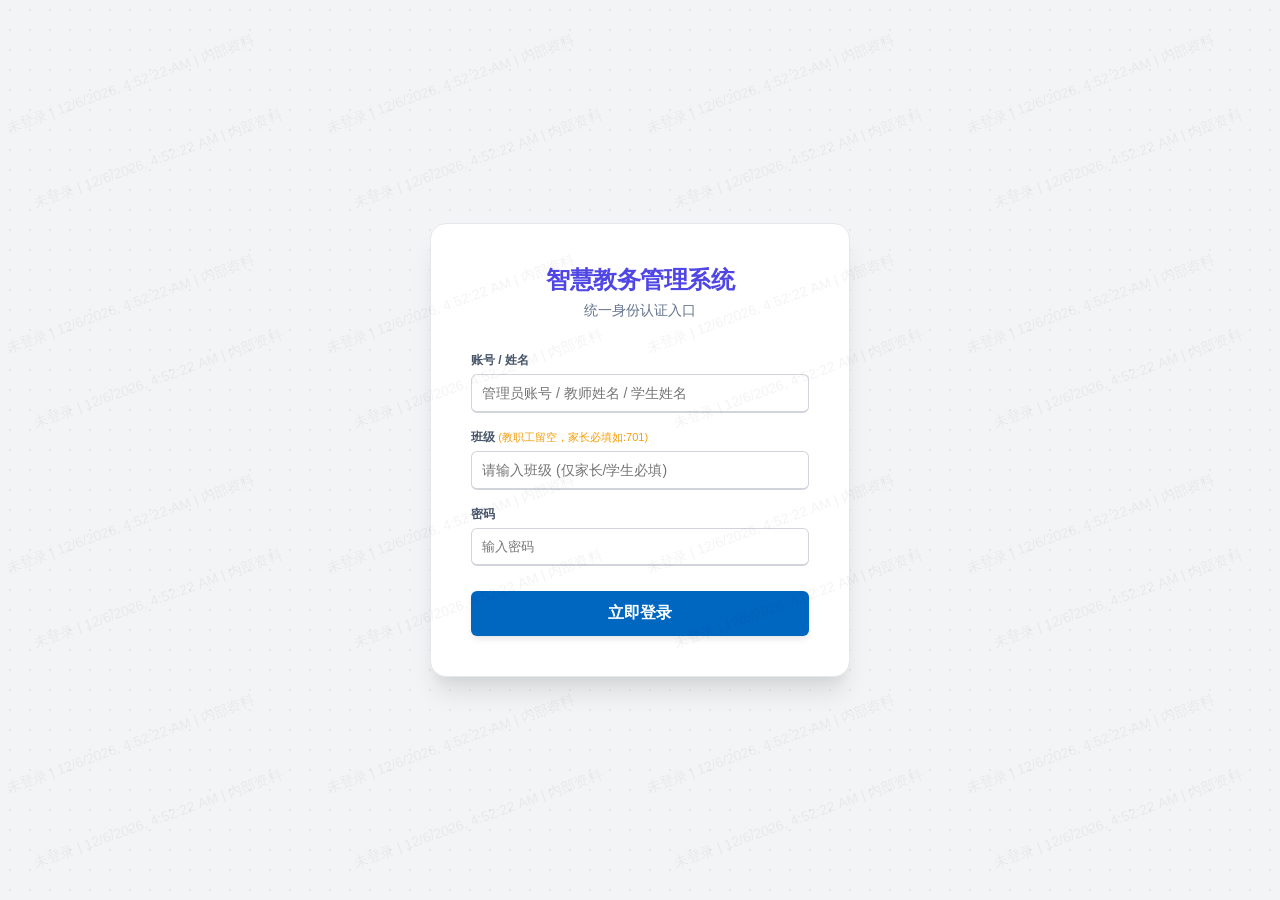
==== commit c83fb84f: "Fix syntax error and CDN link" ====
--- a/index.html
+++ b/index.html
@@ -12,8 +12,8 @@
     <!-- 1. CDN Dependencies -->
     <script src="https://cdn.jsdelivr.net/npm/@supabase/supabase-js@2/dist/umd/supabase.min.js" crossorigin="anonymous" onload="window.initSupabase()"></script>
     <script src="https://cdn.jsdelivr.net/npm/lz-string@1.5.0/libs/lz-string.min.js" crossorigin="anonymous"></script>
-    <!-- Use jsdelivr for idb-keyval to avoid unpkg 404/CORS issues -->
-    <script src="https://cdn.jsdelivr.net/npm/idb-keyval@6/dist/iife/index-min.js" crossorigin="anonymous"></script>
+    <!-- Use unpkg for idb-keyval (v6.2.1) -->
+    <script src="https://unpkg.com/idb-keyval@6.2.1/dist/iife/index-min.js" crossorigin="anonymous"></script>
     <script src="https://cdn.jsdelivr.net/npm/xlsx@0.18.5/dist/xlsx.full.min.js" crossorigin="anonymous"></script>
     <script src="https://cdn.jsdelivr.net/npm/chart.js@4.4.1/dist/chart.umd.min.js" defer crossorigin="anonymous"></script>
     <script src="https://cdn.jsdelivr.net/npm/sweetalert2@11/dist/sweetalert2.all.min.js" defer crossorigin="anonymous"></script>
@@ -15752,7 +15752,7 @@
 
         }
     }
-<\/script>
+</script>
 
 </body>
 </html>
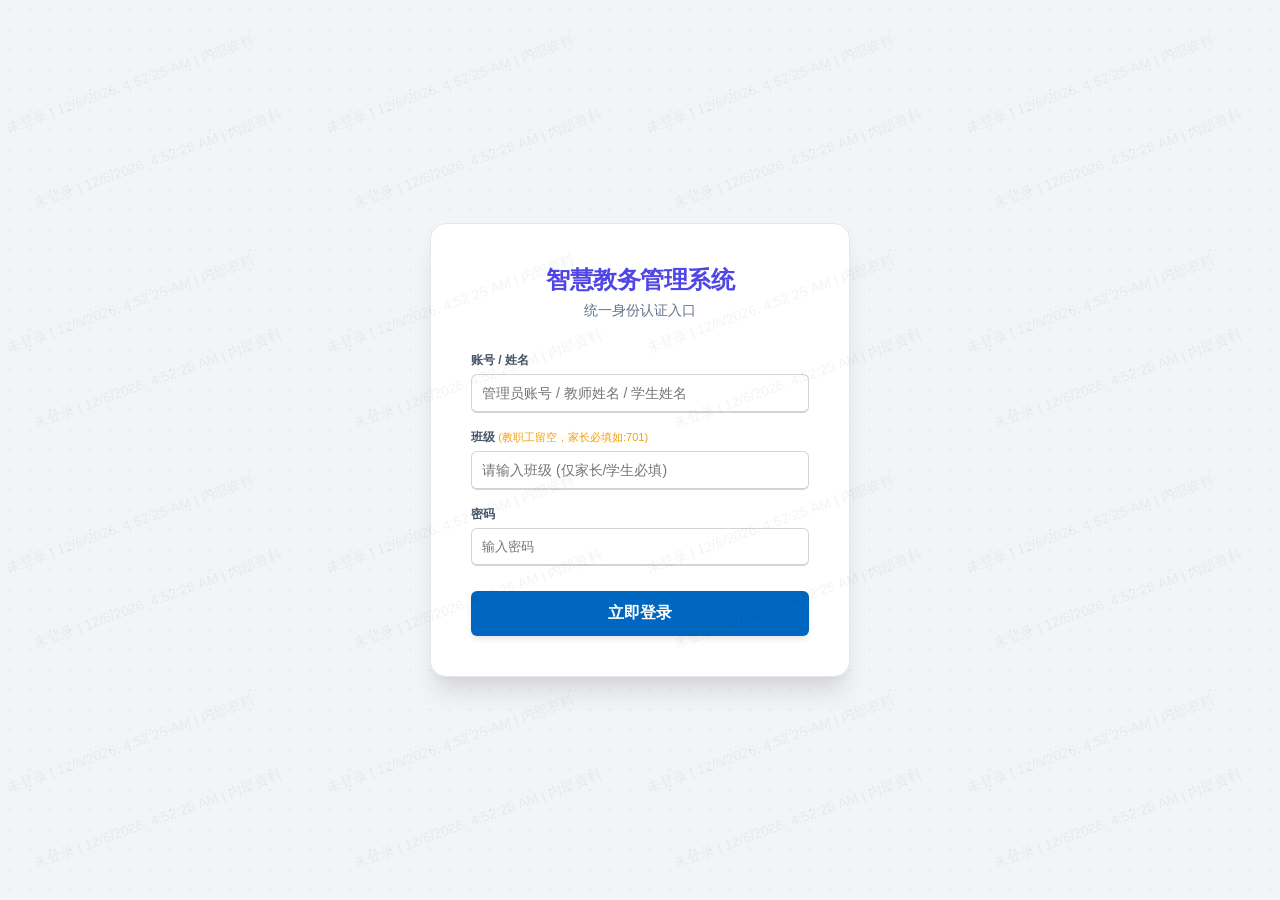
==== commit 9de900ce: "Fix idb-keyval 404 and navigation crash" ====
--- a/index.html
+++ b/index.html
@@ -12,8 +12,8 @@
     <!-- 1. CDN Dependencies -->
     <script src="https://cdn.jsdelivr.net/npm/@supabase/supabase-js@2/dist/umd/supabase.min.js" crossorigin="anonymous" onload="window.initSupabase()"></script>
     <script src="https://cdn.jsdelivr.net/npm/lz-string@1.5.0/libs/lz-string.min.js" crossorigin="anonymous"></script>
-    <!-- Use unpkg for idb-keyval (v6.2.1) -->
-    <script src="https://unpkg.com/idb-keyval@6.2.1/dist/iife/index-min.js" crossorigin="anonymous"></script>
+    <!-- Use local idb-keyval to avoid CDN/CORS issues -->
+    <script src="js/idb-keyval.js"></script>
     <script src="https://cdn.jsdelivr.net/npm/xlsx@0.18.5/dist/xlsx.full.min.js" crossorigin="anonymous"></script>
     <script src="https://cdn.jsdelivr.net/npm/chart.js@4.4.1/dist/chart.umd.min.js" defer crossorigin="anonymous"></script>
     <script src="https://cdn.jsdelivr.net/npm/sweetalert2@11/dist/sweetalert2.all.min.js" defer crossorigin="anonymous"></script>
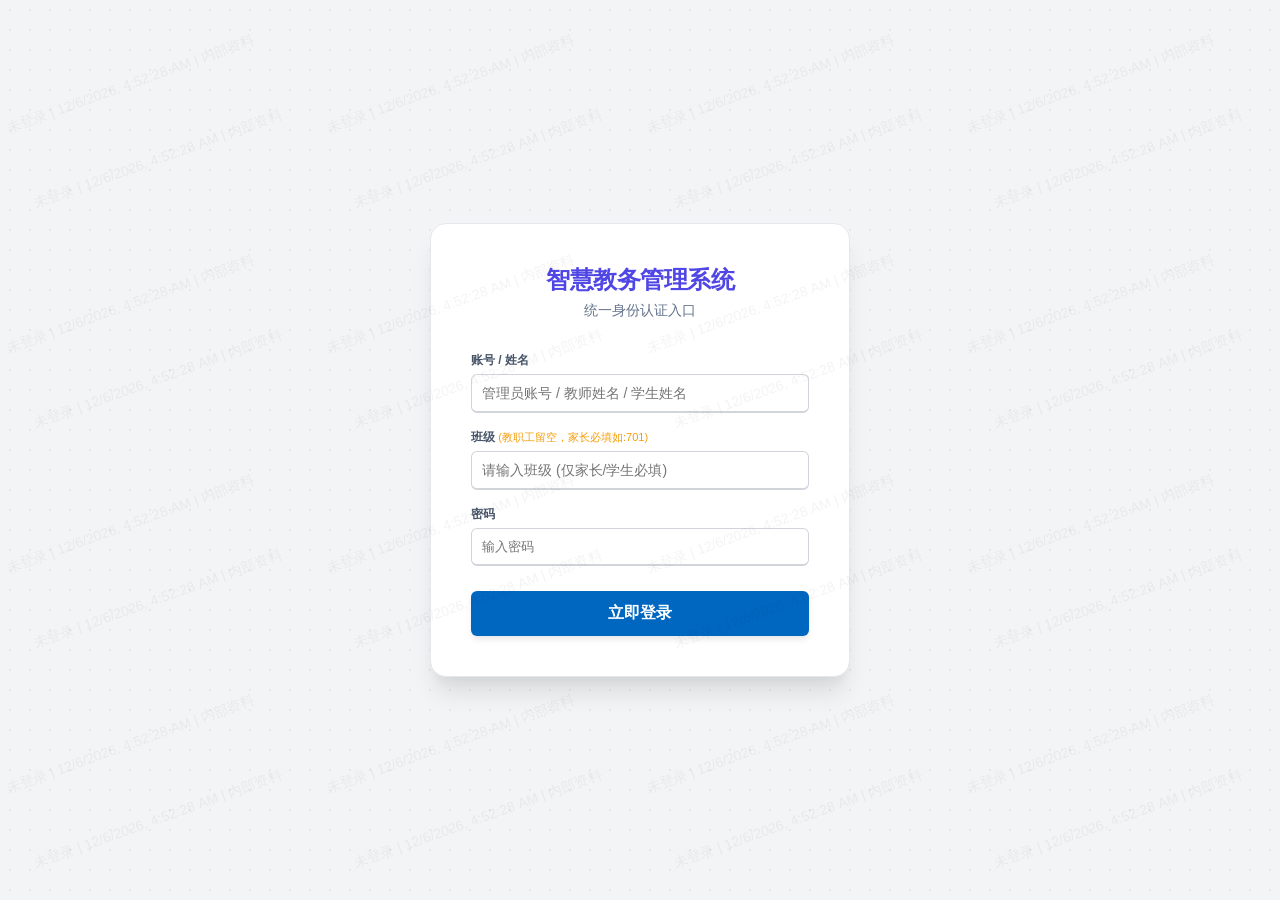
==== commit b64e8655: "Force cache bust" ====
--- a/index.html
+++ b/index.html
@@ -3,17 +3,17 @@
 <head>
     <meta charset="UTF-8">
     <meta name="viewport" content="width=device-width, initial-scale=1.0">
-    <title>School System</title>
+    <title>School System v20260129205125</title>
     <link rel="stylesheet" href="styles.css">
     
     <!-- 0. Init Scripts -->
-    <script src="js/supabase-init.js"></script>
+    <script src="js/supabase-init.js?v=20260129205125"></script>
 
     <!-- 1. CDN Dependencies -->
     <script src="https://cdn.jsdelivr.net/npm/@supabase/supabase-js@2/dist/umd/supabase.min.js" crossorigin="anonymous" onload="window.initSupabase()"></script>
     <script src="https://cdn.jsdelivr.net/npm/lz-string@1.5.0/libs/lz-string.min.js" crossorigin="anonymous"></script>
     <!-- Use local idb-keyval to avoid CDN/CORS issues -->
-    <script src="js/idb-keyval.js"></script>
+    <script src="js/idb-keyval.js?v=20260129205125"></script>
     <script src="https://cdn.jsdelivr.net/npm/xlsx@0.18.5/dist/xlsx.full.min.js" crossorigin="anonymous"></script>
     <script src="https://cdn.jsdelivr.net/npm/chart.js@4.4.1/dist/chart.umd.min.js" defer crossorigin="anonymous"></script>
     <script src="https://cdn.jsdelivr.net/npm/sweetalert2@11/dist/sweetalert2.all.min.js" defer crossorigin="anonymous"></script>
@@ -15756,3 +15756,4 @@
 
 </body>
 </html>
+
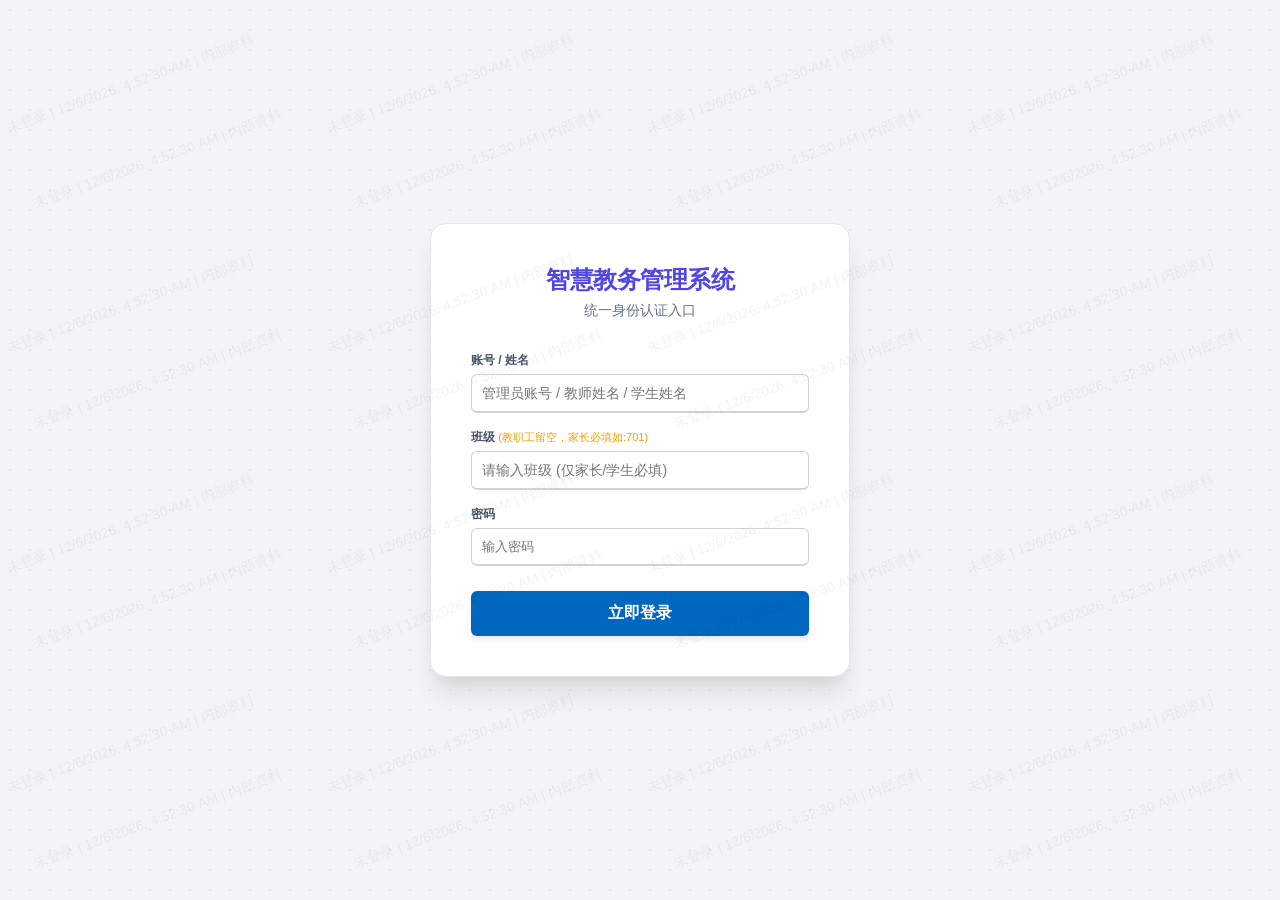
==== commit a0e34d42: "Trigger rebuild" ====
--- a/index.html
+++ b/index.html
@@ -15757,3 +15757,4 @@
 </body>
 </html>
 
+<!-- Force Update 01/29/2026 20:53:19 -->
